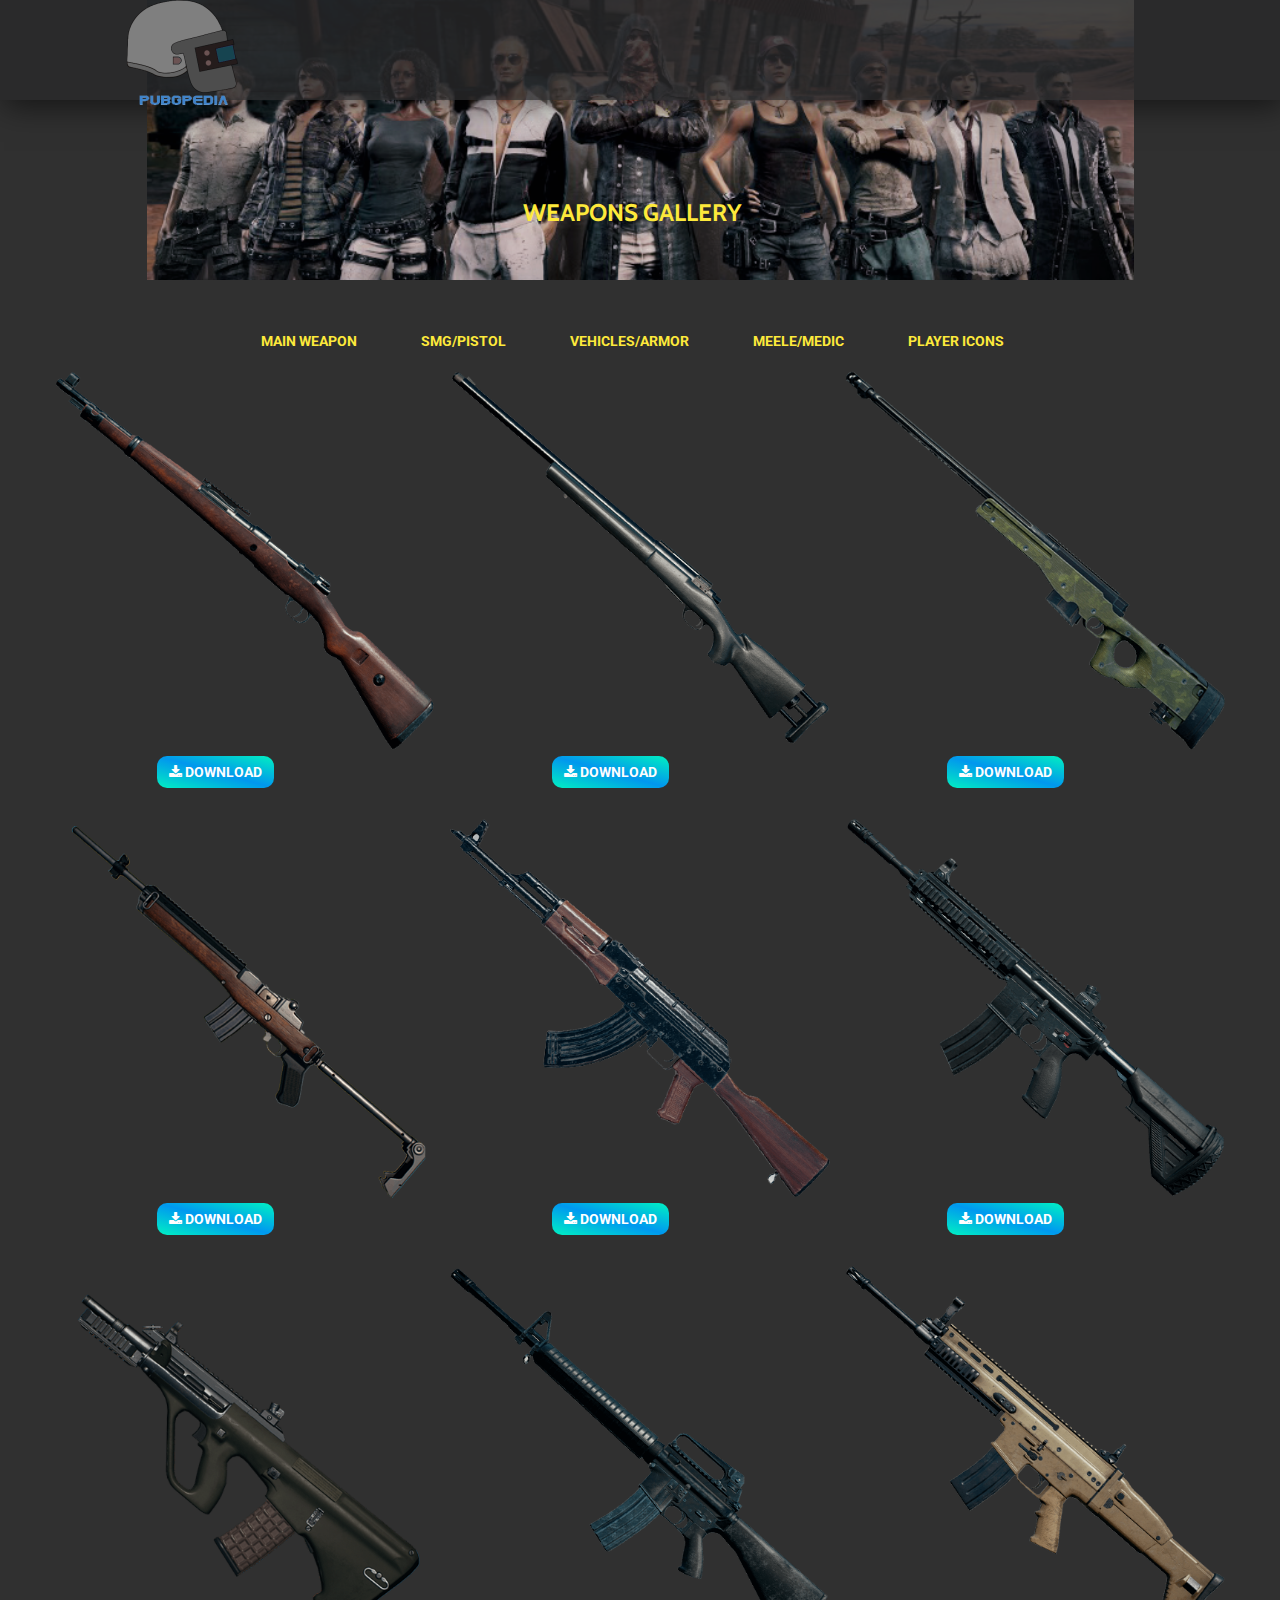
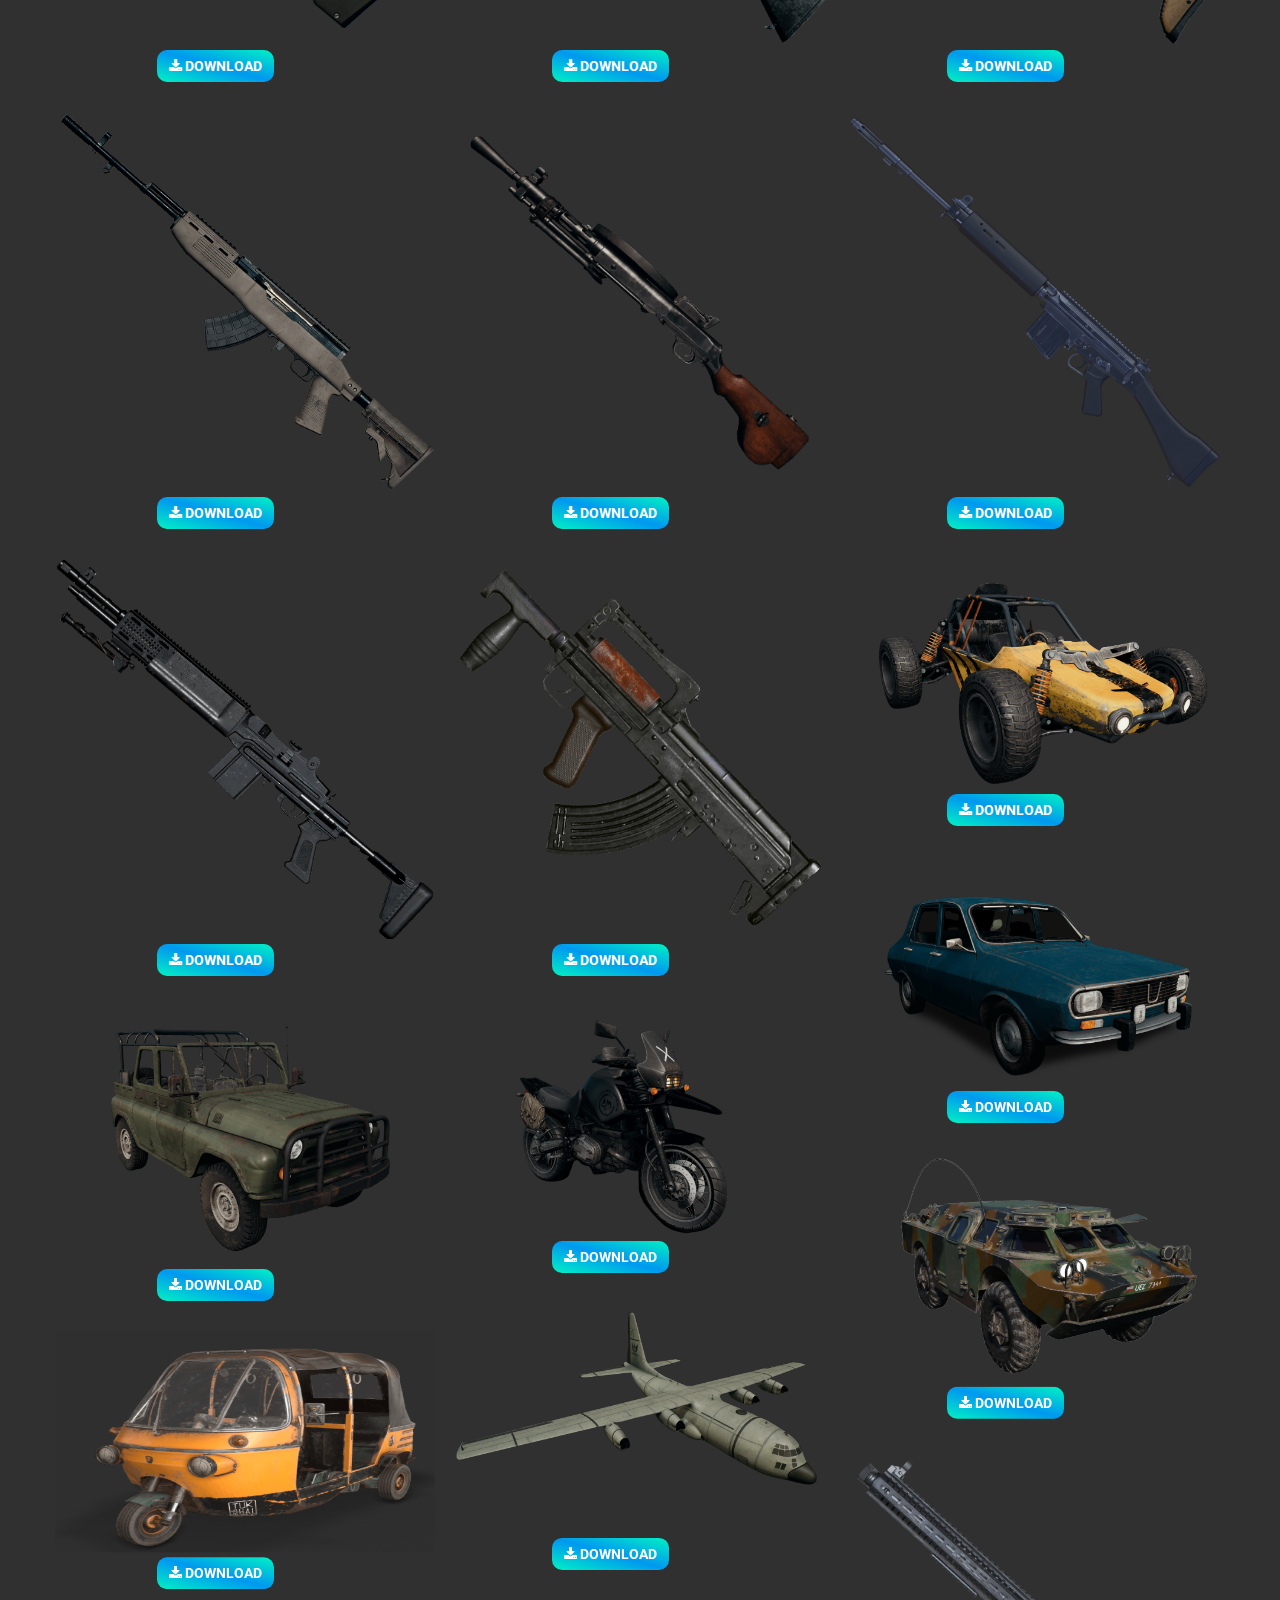
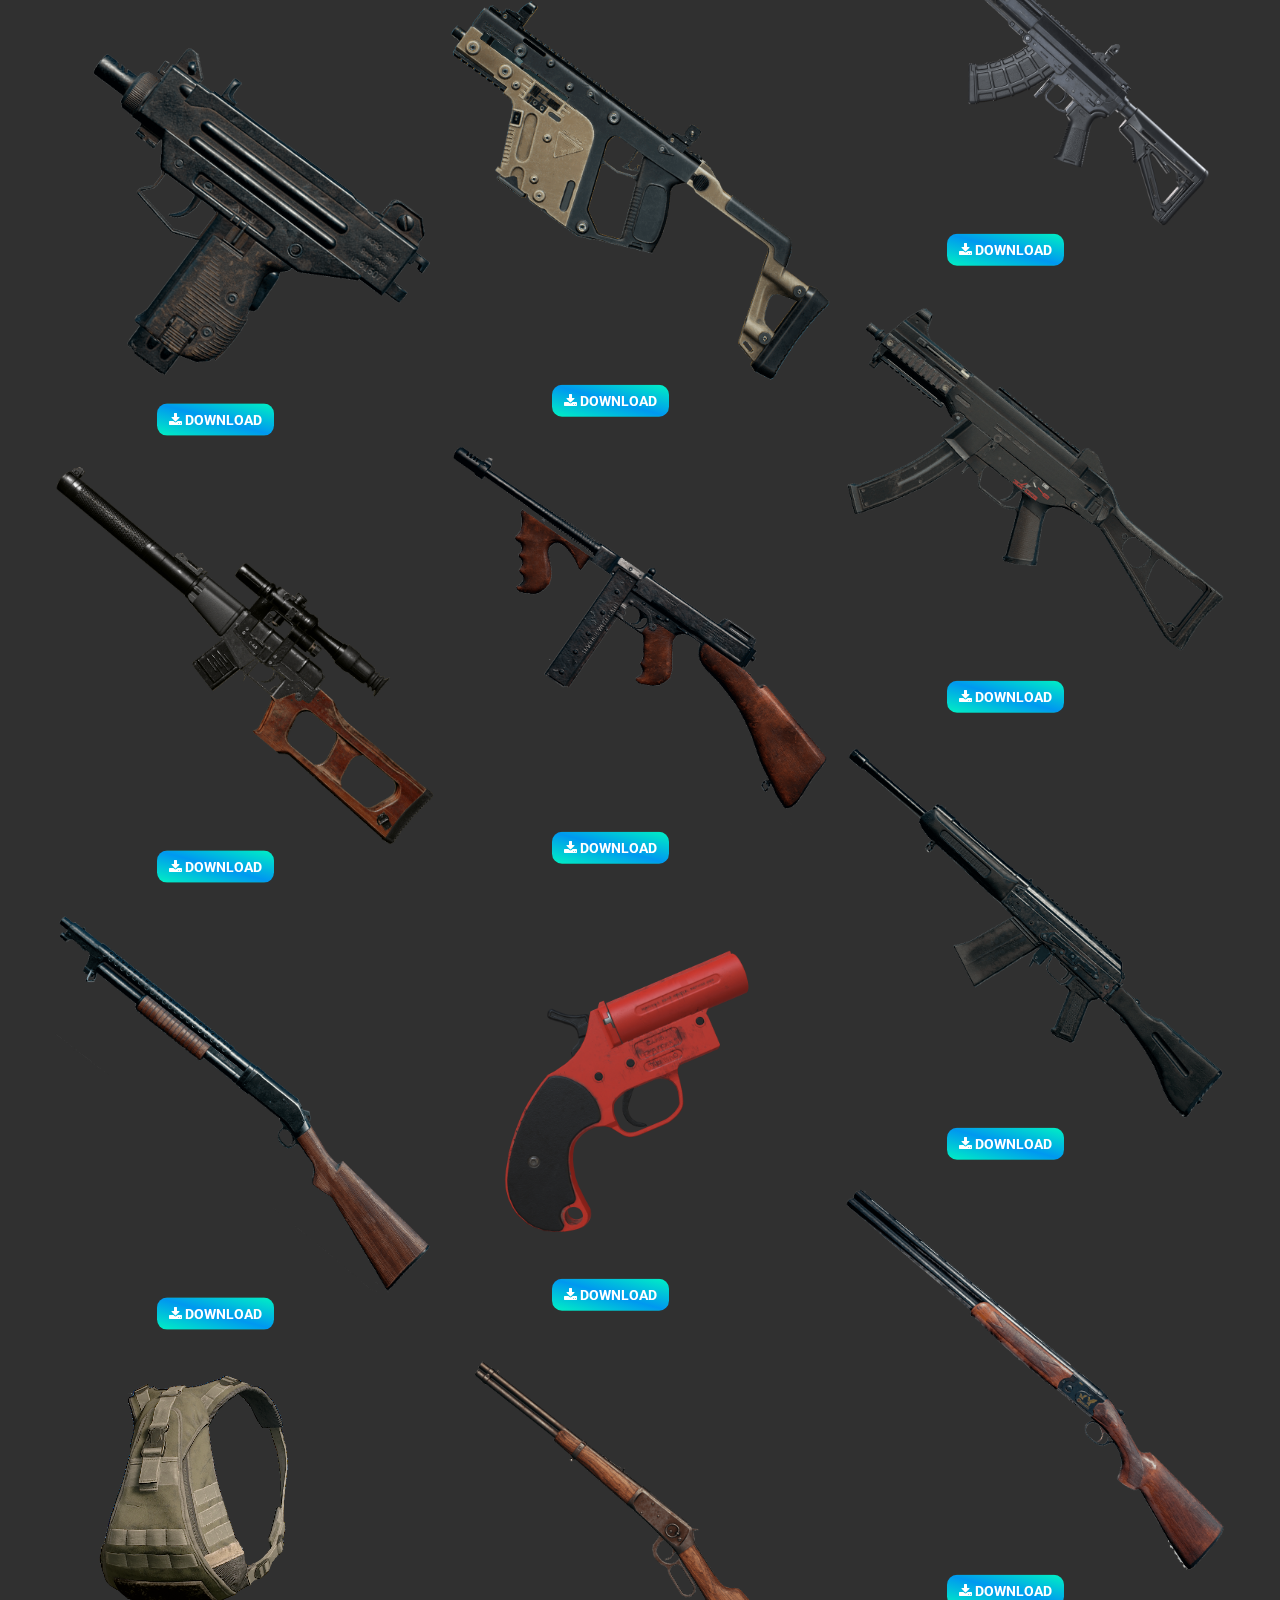
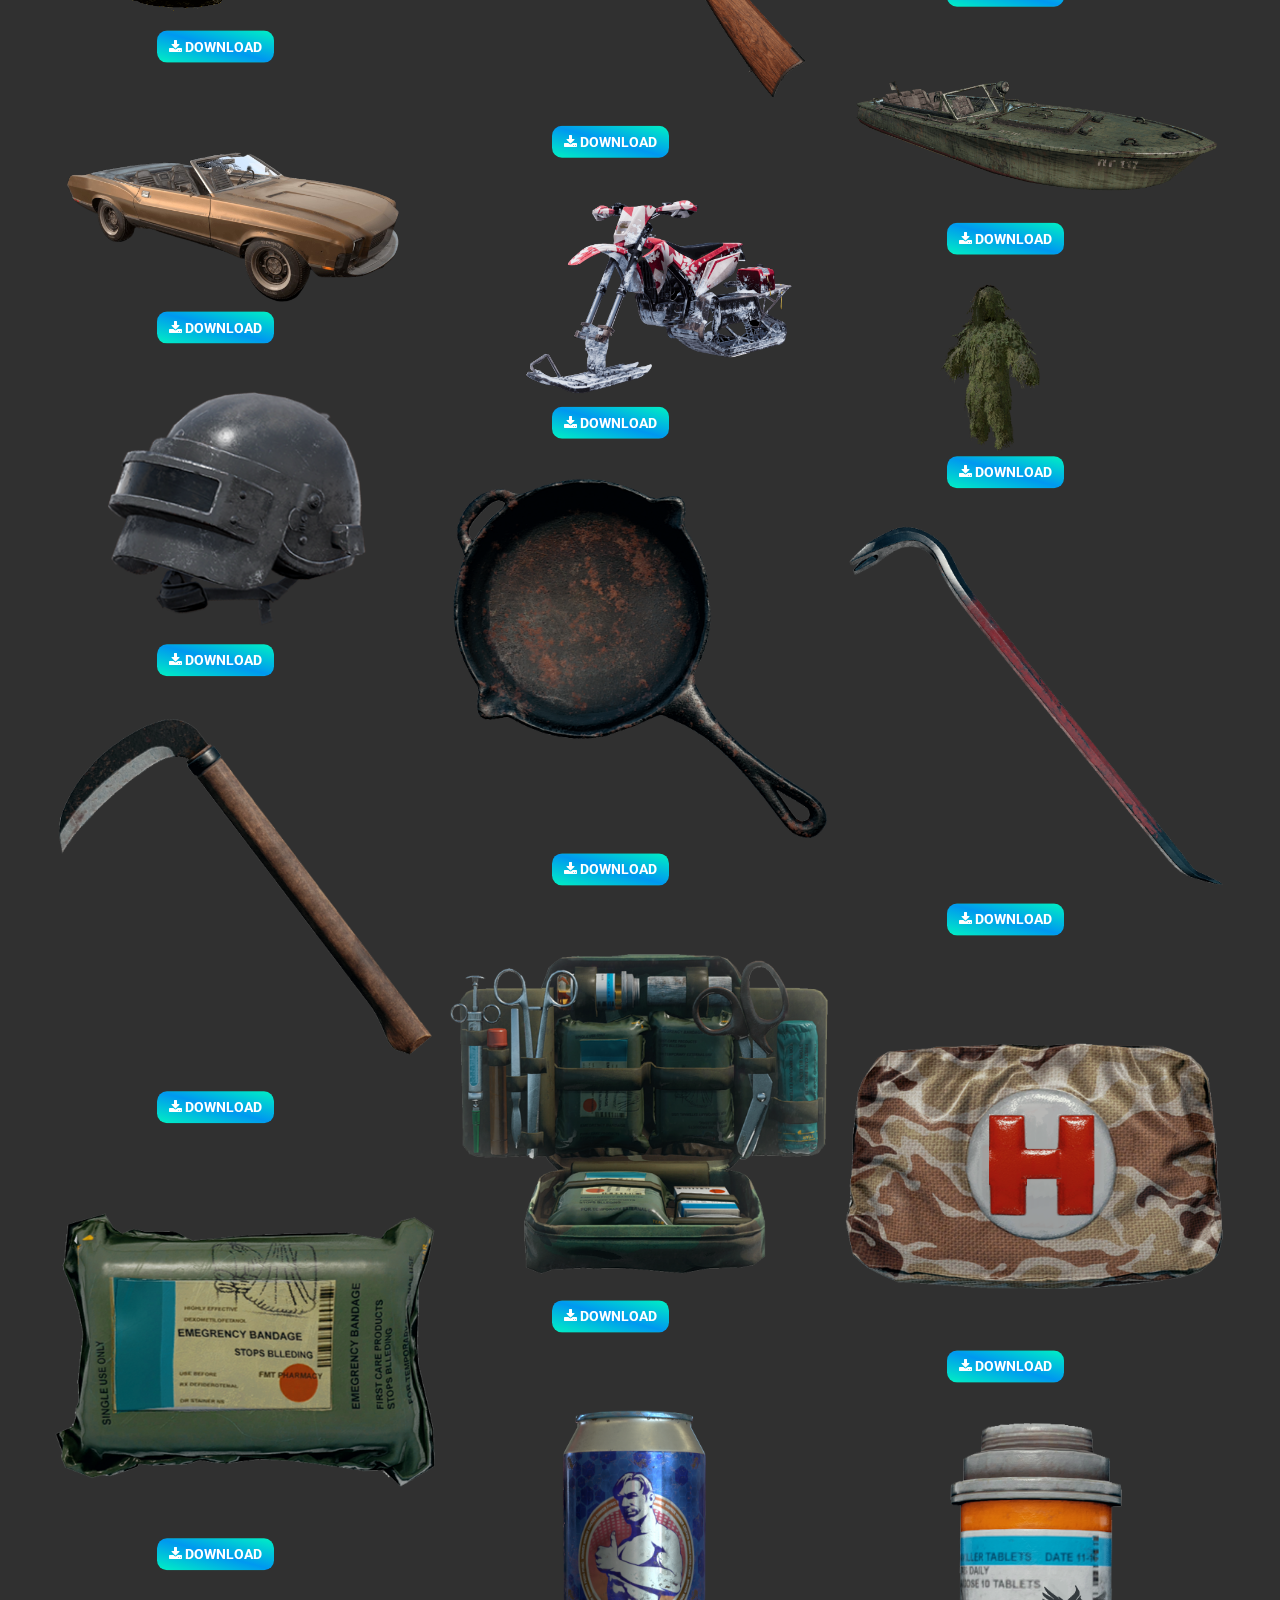
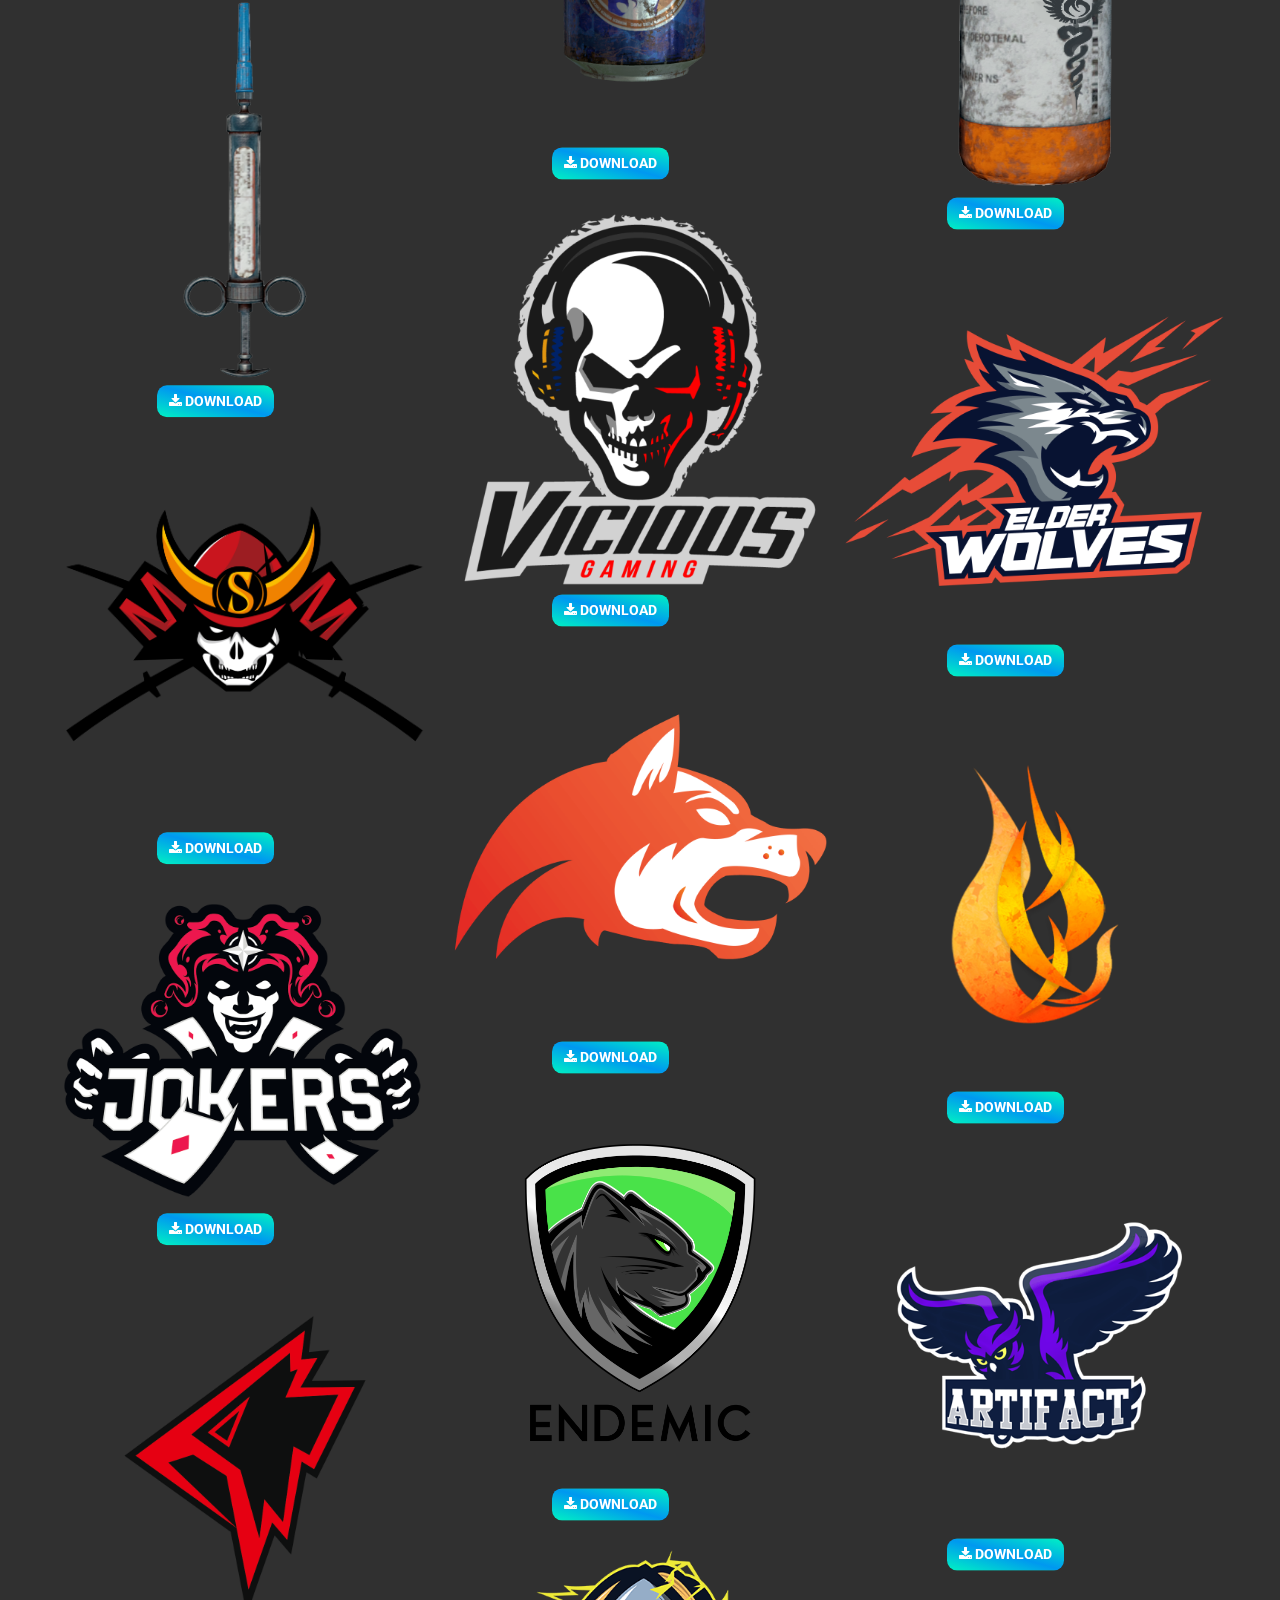
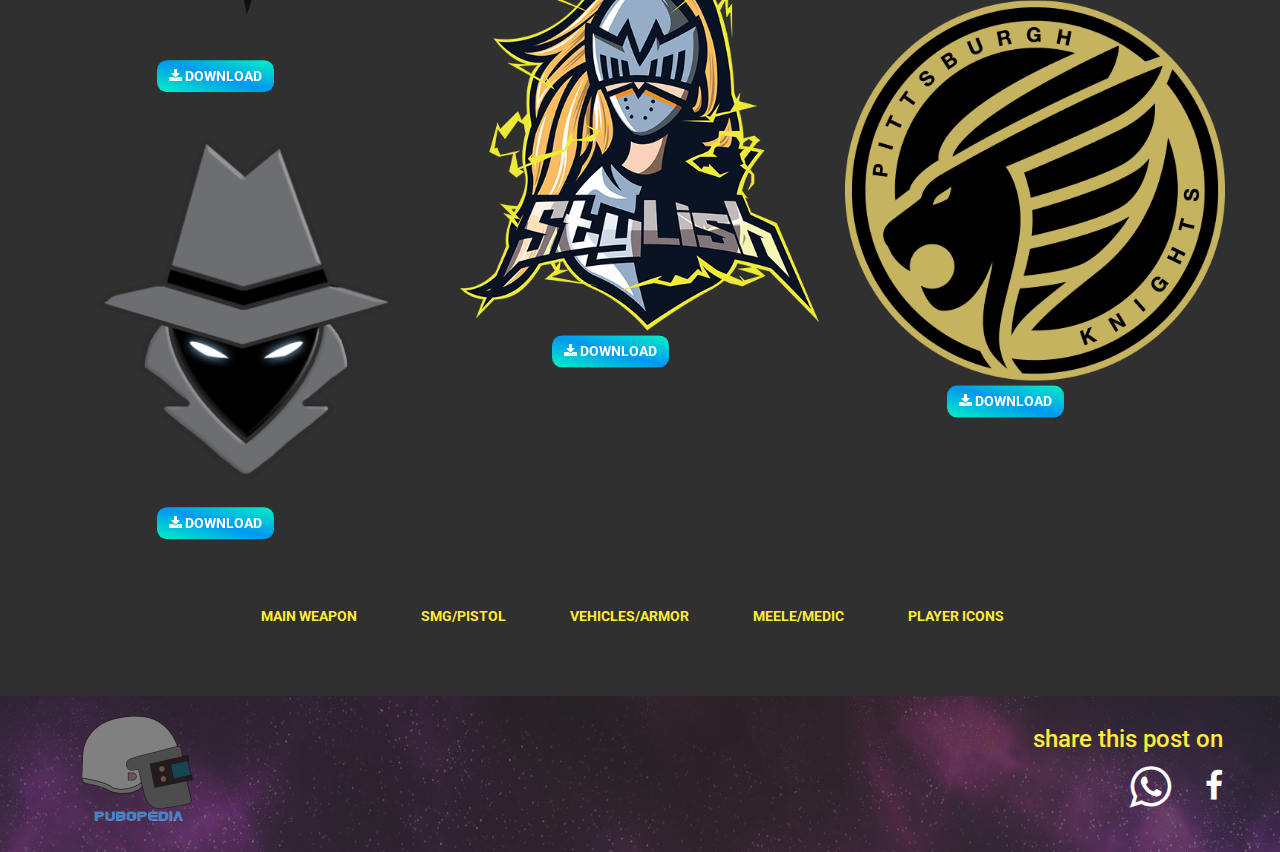
==== index.html @ 8e40cb41 "shit" ====
<!DOCTYPE html>
<html lang="en">

<head>
    <meta charset="UTF-8">
    <meta name="viewport" content="width=device-width, initial-scale=1.0">
    <meta http-equiv="X-UA-Compatible" content="ie=edge">
    <title>gallery | pubgpedia</title>
    <!--jquery-->
    <script src="https: " type="text/javascript"></script>
    <!-- Favicon -->
    <link rel="shortcut icon" href="logo.png"
        type="image/x-icon">
    <!-- Google Fonts -->
    <link href="https://fonts.googleapis.com/css?family=Roboto:100,100i,300,300i,400,400i,500,500i,700,700i,900,900i"
        rel="stylesheet">
    <link href="https://fonts.googleapis.com/css?family=Cabin:400,400i,500,500i,600,600i,700,700i" rel="stylesheet">
    <!-- Font Awesome CSS -->
    <link rel="stylesheet" href="https://cdnjs.cloudflare.com/ajax/libs/font-awesome/4.7.0/css/font-awesome.min.css">
    <!-- Bootstrap-->
    <link rel="stylesheet" href="css/bootstrap.min.css">
    <!-- Style -->
    <link rel="stylesheet" href="css/style.css" />
    <!-- Responsive Style -->
    <link rel="stylesheet" href="css/responsive.css" />
    <!-- Animate CSS -->
    <link rel="stylesheet" href="plugins/animate.css-master/animate.min.css">
    <!-- Light Box -->
    <link href="plugins/lightbox2-master/dist/css/lightbox.css" rel="stylesheet">
    <!-- Video js -->
    <link href="css/video-js.css" rel="stylesheet">
    <!-- Datapicker -->
    <link href="plugins/jquery-date-range-picker-master/dist/daterangepicker.min.css" rel="stylesheet">
    <!-- Sliders -->
    <link rel="stylesheet" type="text/css" href="plugins/slick-1.8.0/slick/slick.css" />
    <link rel="stylesheet" type="text/css" href="plugins/slick-1.8.0/slick/slick-theme.css" />
    <!--popup plugin-->






</head>

<body oncontextmenu = "return false;" >
    <!-- PRELOADER START -->
    <div class="loader-wrapper">
        <div class='cssload-loader'>
            <div class='cssload-inner cssload-one'></div>
            <div class='cssload-inner cssload-two'></div>
            <div class='cssload-inner cssload-three'></div>
        </div>
    </div>
    <!-- PRELOADER END -->
    <!-- HEADER START -->
    <div class="header-line-wrapper">
        <header class="header-wrapper fixed-top plr100">
            <div class="table height-100p">
                <div class="table-row">
                    <div class="table-cell valign-middle text-left">
                        <a href=# class="logo">
                            <img src="./images/logo.png" alt="" class="img-responsive inline-block">
                        </a>
                    </div>
                   
                </div>
            </div>
        </header>
    </div>
    <!-- HEADER END -->
    <!-- PAGE NAME START -->
    <section class="page-name parallax" data-paroller-factor="0.1" data-paroller-type="background"
        data-paroller-direction="vertical">
        <div class="container">
            <div class="row">
                <h1 class="page-title">
                    Weapons Gallery
                </h1>

            </div>
        </div>
    </section>
    <!-- PAGE NAME END -->
    <!-- SECTION START -->


    <section class="gallery ptb150">
        <div class="container">
            <div class="row">
                <div class="regular-tpl">
                    <div class="grid-wrapper">
                        <div class="filter_container text-center">

                            <div class="filter-item" data-filter="origin">
                                main weapon
                            </div>
                            <div class="filter-item" data-filter="playstation-4">
                                smg/pistol
                            </div>
                            <div class="filter-item" data-filter="steam">
                                Vehicles/armor
                            </div>
                            <div class="filter-item" data-filter="uplay">
                                meele/medic
                            </div>
                            <div class="filter-item" data-filter="xbox-one">
                                player icons
                            </div>
                        </div>
                        <div class="item_container relative mt40">
                          
                            <div class="item origin col-lg-4 col-md-4 col-sm-4 col-xs-12">
                                <div class="item-content">
                                    <div class="image-bl">
                                        <img src="./images/thumbnail/Item_Weapon_Kar98k_C.png" alt="">
                                        <div>
                                            <div>
                                                <button type="button" class="btn btn-pill btn-success"
                                                    onclick="downloadz(),window.open('downloading.html','_blank')"><i
                                                        class="fa fa-download"></i> download</button>
                                            </div>
                                            <a id="linka" href="./images/weapons/Item_Weapon_Kar98k_C.png"
                                                download="kar98k"></a>

                                            <script>
                                                function downloadz() {
                                                    setTimeout(function () {
                                                        document.getElementById('linka').click();
                                                    }, 6000);
                                                }
                                            </script>
                                        </div>
                                    </div>

                                </div>
                            </div>
                            <div class="item origin col-lg-4 col-md-4 col-sm-4 col-xs-12">
                                <div class="item-content">
                                    <div class="image-bl">
                                        <img src="./images/thumbnail/Item_Weapon_M24_C.png" alt="">
                                        <div>
                                            <div>
                                                <button type="button" class="btn btn-pill btn-success"
                                                    onclick="downloady(),window.open('downloading.html','_blank')"><i
                                                        class="fa fa-download"></i> download</button>
                                            </div>
                                            <a id="linkb" href="./images/weapons/Item_Weapon_M24_C.png"
                                                download="m24"></a>

                                            <script>
                                                function downloady() {
                                                    setTimeout(function () {
                                                        document.getElementById('linkb').click();
                                                    }, 6000);
                                                }
                                            </script>
                                        </div>
                                    </div>

                                </div>
                            </div>

                            <div class="item origin col-lg-4 col-md-4 col-sm-4 col-xs-12">
                                <div class="item-content">
                                    <div class="image-bl">
                                        <img src="./images/thumbnail/Item_Weapon_AWM_C.png" alt="">
                                        <div>
                                            <button type="button" class="btn btn-pill btn-success"
                                                onclick="download(),window.open('downloading.html','_blank')"><i
                                                    class="fa fa-download"></i> download</button>
                                        </div>
                                        <a id="link" href="./images/weapons/Item_Weapon_AWM_C.png"
                                            download="AWM"></a>

                                        <script>
                                            function download() {
                                                setTimeout(function () {
                                                    document.getElementById('link').click();
                                                }, 6000);
                                            }
                                        </script>


                                    </div>

                                </div>
                            </div>
                            <div class="item origin col-lg-4 col-md-4 col-sm-4 col-xs-12">
                                <div class="item-content">
                                    <div class="image-bl">
                                        <img src="./images/thumbnail/Item_Weapon_Mini14_C.png" alt="">
                                        <div>
                                            <div>
                                                <button type="button" class="btn btn-pill btn-success"
                                                    onclick="downloadx(),window.open('downloading.html','_blank')"><i
                                                        class="fa fa-download"></i> download</button>
                                            </div>
                                            <a id="linkc" href="./images/weapons/Item_Weapon_Mini14_C.png "
                                                download="mini14"></a>

                                            <script>
                                                function downloadx() {
                                                    setTimeout(function () {
                                                        document.getElementById('linkc').click();
                                                    }, 6000);
                                                }
                                            </script>
                                        </div>
                                    </div>

                                </div>
                            </div>
                            <div class="item origin col-lg-4 col-md-4 col-sm-4 col-xs-12">
                                <div class="item-content">
                                    <div class="image-bl">
                                        <img src="./images/thumbnail/Item_Weapon_AK47_C.png" alt="">
                                        <div>
                                            <div>
                                                <button type="button" class="btn btn-pill btn-success"
                                                    onclick="downloadw(),window.open('downloading.html','_blank')"><i
                                                        class="fa fa-download"></i> download</button>
                                            </div>
                                            <a id="linkd" href="./images/weapons/Item_Weapon_AK47_C.png"
                                                download="akm"></a>

                                            <script>
                                                function downloadw() {
                                                    setTimeout(function () {
                                                        document.getElementById('linkd').click();
                                                    }, 6000);
                                                }
                                            </script>
                                        </div>
                                    </div>

                                </div>
                            </div>
                            <div class="item origin col-lg-4 col-md-4 col-sm-4 col-xs-12">
                                <div class="item-content">
                                    <div class="image-bl">
                                        <img src="./images/thumbnail/Item_Weapon_HK416_C.png" alt="">
                                        <div>
                                            <div>
                                                <button type="button" class="btn btn-pill btn-success"
                                                    onclick="downloadv(),window.open('downloading.html','_blank')"><i
                                                        class="fa fa-download"></i> download</button>
                                            </div>
                                            <a id="linke" href="./images/weapon/Item_Weapon_HK416_C"
                                                download="MS416"></a>

                                            <script>
                                                function downloadv() {
                                                    setTimeout(function () {
                                                        document.getElementById('linke').click();
                                                    }, 6000);
                                                }
                                            </script>
                                        </div>
                                    </div>

                                </div>
                            </div>
                            <div class="item origin col-lg-4 col-md-4 col-sm-4 col-xs-12">
                                <div class="item-content">
                                    <div class="image-bl">
                                        <img src="./images/thumbnail/Item_Weapon_AUG_C.png" alt="">
                                        <div>
                                            <div>
                                                <button type="button" class="btn btn-pill btn-success"
                                                    onclick="downloadu(),window.open('downloading.html','_blank')"><i
                                                        class="fa fa-download"></i> download</button>
                                            </div>
                                            <a id="linkf" href="./images/weapons/Item_Weapon_AUG_C.png"
                                                download="aug"></a>

                                            <script>
                                                function downloadu() {
                                                    setTimeout(function () {
                                                        document.getElementById('linkf').click();
                                                    }, 6000);
                                                }
                                            </script>
                                        </div>
                                    </div>

                                </div>
                            </div>

                            <div class="item origin col-lg-4 col-md-4 col-sm-4 col-xs-12">
                                <div class="item-content">
                                    <div class="image-bl">
                                        <img src="./images/thumbnail/Item_Weapon_M16A4_C.png " alt="">
                                        <div>
                                            <div>
                                                <button type="button" class="btn btn-pill btn-success"
                                                    onclick="downloadt(),window.open('downloading.html','_blank')"><i
                                                        class="fa fa-download"></i> download</button>
                                            </div>
                                            <a id="linkg" href="./images/weapons/Item_Weapon_M16A4_C.png"
                                                download="M416A"></a>

                                            <script>
                                                function downloadt() {
                                                    setTimeout(function () {
                                                        document.getElementById('linkg').click();
                                                    }, 6000);
                                                }
                                            </script>
                                        </div>
                                    </div>

                                </div>
                            </div>
                            <div class="item origin col-lg-4 col-md-4 col-sm-4 col-xs-12">
                                <div class="item-content">
                                    <div class="image-bl">
                                        <img src="./images/thumbnail/Item_Weapon_SCAR-L_C.png" alt="">
                                        <div>
                                            <div>
                                                <button type="button" class="btn btn-pill btn-success"
                                                    onclick="downloads(),window.open('downloading.html','_blank')"><i
                                                        class="fa fa-download"></i> download</button>
                                            </div>
                                            <a id="linkh" href="./images/weapons/Item_Weapon_SCAR-L_C.png"
                                                download="scar"></a>

                                            <script>
                                                function downloads() {
                                                    setTimeout(function () {
                                                        document.getElementById('linkh').click();
                                                    }, 6000);
                                                }
                                            </script>
                                        </div>
                                    </div>

                                </div>
                            </div>
                            <div class="item origin col-lg-4 col-md-4 col-sm-4 col-xs-12">
                                <div class="item-content">
                                    <div class="image-bl">
                                        <img src="./images/thumbnail/Item_Weapon_SKS_C.png" alt="">
                                        <div>
                                            <div>
                                                <button type="button" class="btn btn-pill btn-success"
                                                    onclick="downloadr(),window.open('downloading.html','_blank')"><i
                                                        class="fa fa-download"></i> download</button>
                                            </div>
                                            <a id="linki" href="./images/weapons/Item_Weapon_SKS_C.png"
                                                download="scccess"></a>

                                            <script>
                                                function downloadr() {
                                                    setTimeout(function () {
                                                        document.getElementById('linki').click();
                                                    }, 6000);
                                                }
                                            </script>
                                        </div>
                                    </div>

                                </div>
                            </div>
                            <div class="item origin col-lg-4 col-md-4 col-sm-4 col-xs-12">
                                <div class="item-content">
                                    <div class="image-bl">
                                        <img src="./images/thumbnail/Item_Weapon_DP28_C.png " alt="">
                                        <div>
                                            <div>
                                                <button type="button" class="btn btn-pill btn-success"
                                                    onclick="downloadq(),window.open('downloading.html','_blank')"><i
                                                        class="fa fa-download"></i> download</button>
                                            </div>
                                            <a id="linkj" href="./images/weapons/Item_Weapon_DP28_C.png"
                                                download="dp"></a>

                                            <script>
                                                function downloadq() {
                                                    setTimeout(function () {
                                                        document.getElementById('linkj').click();
                                                    }, 6000);
                                                }
                                            </script>
                                        </div>
                                    </div>

                                </div>
                            </div>
                            <div class="item origin col-lg-4 col-md-4 col-sm-4 col-xs-12">
                                <div class="item-content">
                                    <div class="image-bl">
                                        <img src="./images/thumbnail/Item_Weapon_FNFal_C.png" alt="">
                                        <div>
                                            <div>
                                                <button type="button" class="btn btn-pill btn-success"
                                                    onclick="downloadp(),window.open('downloading.html','_blank')"><i
                                                        class="fa fa-download"></i> download</button>
                                            </div>
                                            <a id="linkk" href="./images/weapons/Item_Weapon_FNFal_C.png"
                                                download="slr"></a>

                                            <script>
                                                function downloadp() {
                                                    setTimeout(function () {
                                                        document.getElementById('linkk').click();
                                                    }, 6000);
                                                }
                                            </script>
                                        </div>
                                    </div>

                                </div>
                            </div>

                            <div class="item origin col-lg-4 col-md-4 col-sm-4 col-xs-12">
                                <div class="item-content">
                                    <div class="image-bl">
                                        <img src="./images/thumbnail/Item_Weapon_Mk14_C.png" alt="">
                                        <div>
                                            <div>
                                                <button type="button" class="btn btn-pill btn-success"
                                                    onclick="downloado(),window.open('downloading.html','_blank')"><i
                                                        class="fa fa-download"></i> download</button>
                                            </div>
                                            <a id="linkl" href="./images/weapons/Item_Weapon_Mk14_C.png"
                                                download="mk14"></a>

                                            <script>
                                                function downloado() {
                                                    setTimeout(function () {
                                                        document.getElementById('linkl').click();
                                                    }, 6000);
                                                }
                                            </script>
                                        </div>
                                    </div>

                                </div>
                            </div>
                            <div class="item origin col-lg-4 col-md-4 col-sm-4 col-xs-12">
                                <div class="item-content">
                                    <div class="image-bl">
                                        <img src="./images/thumbnail/Item_Weapon_Groza_C.png" alt="">
                                        <div>
                                            <div>
                                                <button type="button" class="btn btn-pill btn-success"
                                                    onclick="downloadn(),window.open('downloading.html','_blank')"><i
                                                        class="fa fa-download"></i> download</button>
                                            </div>
                                            <a id="linkm" href="./images/weapons/Item_Weapon_Groza_C.png "
                                                download="groza"></a>

                                            <script>
                                                function downloadn() {
                                                    setTimeout(function () {
                                                        document.getElementById('linkm').click();
                                                    }, 6000);
                                                }
                                            </script>
                                        </div>
                                    </div>

                                </div>
                            </div>
                            <!--start from hear   -->

                            <div class="item steam col-lg-4 col-md-4 col-sm-4 col-xs-12">
                                <div class="item-content">
                                    <div class="image-bl">
                                        <img src="./images/thumbnail/Buggy_A_00_C (1).png" alt="">
                                        <div>
                                            <div>
                                                <button type="button" class="btn btn-pill btn-success"
                                                    onclick="downloadm(),window.open('downloading.html','_blank')"><i
                                                        class="fa fa-download"></i> download</button>
                                            </div>
                                            <a id="linkn" href="./images/thumbnail/Buggy_A_00_C (1).png"
                                                download="buggy"></a>

                                            <script>
                                                function downloadm() {
                                                    setTimeout(function () {
                                                        document.getElementById('linkn').click();
                                                    }, 6000);
                                                }
                                            </script>
                                        </div>
                                    </div>

                                </div>
                            </div>

                            <div class="item steam col-lg-4 col-md-4 col-sm-4 col-xs-12">
                                <div class="item-content">
                                    <div class="image-bl">
                                        <img src="./images/thumbnail/Buggy_A_00_C (2).png " alt="">
                                        <div>
                                            <div>
                                                <button type="button" class="btn btn-pill btn-success"
                                                    onclick="downloadl(),window.open('downloading.html','_blank')"><i
                                                        class="fa fa-download"></i> download</button>
                                            </div>
                                            <a id="linko" href="./images/thumbnail/Buggy_A_00_C (2).png"
                                                download="bike"></a>

                                            <script>
                                                function downloadl() {
                                                    setTimeout(function () {
                                                        document.getElementById('linko').click();
                                                    }, 6000);
                                                }
                                            </script>
                                        </div>
                                    </div>

                                </div>
                            </div>
                            <div class="item steam col-lg-4 col-md-4 col-sm-4 col-xs-12">
                                <div class="item-content">
                                    <div class="image-bl">
                                        <img src="./images/thumbnail/Uaz_A_00_C.png" alt="">
                                        <div>
                                            <div>
                                                <button type="button" class="btn btn-pill btn-success"
                                                    onclick="downloadk(),window.open('downloading.html','_blank')"><i
                                                        class="fa fa-download"></i> download</button>
                                            </div>
                                            <a id="linkp" href="./images/thumbnail/Uaz_A_00_C.png"
                                                download="uaz"></a>

                                            <script>
                                                function downloadk() {
                                                    setTimeout(function () {
                                                        document.getElementById('linkp').click();
                                                    }, 6000);
                                                }
                                            </script>
                                        </div>
                                    </div>

                                </div>
                            </div>

                            <div class="item steam col-lg-4 col-md-4 col-sm-4 col-xs-12">
                                <div class="item-content">
                                    <div class="image-bl">
                                        <img src="./images/thumbnail/Buggy_A_00_C (6).png" alt="">
                                        <div>
                                            <div>
                                                <button type="button" class="btn btn-pill btn-success"
                                                    onclick="downloa(),window.open('downloading.html','_blank')"><i
                                                        class="fa fa-download"></i> download</button>
                                            </div>
                                            <a id="linkp" href="./images/thumbnail/Buggy_A_00_C (6).png"
                                                download="bike"></a>

                                            <script>
                                                function download() {
                                                    setTimeout(function () {
                                                        document.getElementById('linkp').click();
                                                    }, 6000);
                                                }
                                            </script>
                                        </div>
                                    </div>

                                </div>
                            </div>

                            <div class="item steam col-lg-4 col-md-4 col-sm-4 col-xs-12">
                                <div class="item-content">
                                    <div class="image-bl">
                                        <img src="./images/thumbnail/Buggy_A_00_C (4).png" alt="">
                                        <div>
                                            <div>
                                                <button type="button" class="btn btn-pill btn-success"
                                                    onclick="downloa(),window.open('downloading.html','_blank')"><i
                                                        class="fa fa-download"></i> download</button>
                                            </div>
                                            <a id="linkp" href="./images/thumbnail/Buggy_A_00_C (6).png"
                                                download="tank"></a>

                                            <script>
                                                function downloa() {
                                                    setTimeout(function () {
                                                        document.getElementById('linkp').click();
                                                    }, 6000);
                                                }
                                            </script>
                                        </div>
                                    </div>

                                </div>
                            </div>

                            <div class="item steam col-lg-4 col-md-4 col-sm-4 col-xs-12">
                                <div class="item-content">
                                    <div class="image-bl">
                                        <img src="./images/thumbnail/Buggy_A_00_C (3).png" alt="">
                                        <div>
                                            <div>
                                                <button type="button" class="btn btn-pill btn-success"
                                                    onclick="downlo1(),window.open('downloading.html','_blank')"><i
                                                        class="fa fa-download"></i> download</button>
                                            </div>
                                            <a id="linkp" href="./images/thumbnail/Buggy_A_00_C (3).png"
                                                download="buggy"></a>

                                            <script>
                                                function downlo1() {
                                                    setTimeout(function () {
                                                        document.getElementById('linkp').click();
                                                    }, 6000);
                                                }
                                            </script>
                                        </div>
                                    </div>

                                </div>
                            </div>
                            <div class="item steam col-lg-4 col-md-4 col-sm-4 col-xs-12">
                                <div class="item-content">
                                    <div class="image-bl">
                                        <img src="./images/thumbnail/BP_TukTukTuk_A_00_C.png" alt="">
                                        <div>
                                            <div>
                                                <button type="button" class="btn btn-pill btn-success"
                                                    onclick="downlo(),window.open('downloading.html','_blank')"><i
                                                        class="fa fa-download"></i> download</button>
                                            </div>
                                            <a id="linkp" href="./images/thumbnail/BP_TukTukTuk_A_00_C.png"
                                                download="TukTuk"></a>

                                            <script>
                                                function downlo() {
                                                    setTimeout(function () {
                                                        document.getElementById('linkp').click();
                                                    }, 6000);
                                                }
                                            </script>
                                        </div>
                                    </div>

                                </div>
                            </div>
                            <div class="item origin col-lg-4 col-md-4 col-sm-4 col-xs-12">
                                <div class="item-content">
                                    <div class="image-bl">
                                        <img src="./images/thumbnail/Item_Weapon_Mk47Mutant_C.png " alt="">
                                        <div>
                                            <div>
                                                <button type="button" class="btn btn-pill btn-success"
                                                    onclick="downloadj(),window.open('downloading.html','_blank')"><i
                                                        class="fa fa-download"></i> download</button>
                                            </div>
                                            <a id="linkq" href="./images/weapons/Item_Weapon_Mk47Mutant_C.png "
                                                download="mutant"></a>

                                            <script>
                                                function downloadj() {
                                                    setTimeout(function () {
                                                        document.getElementById('linkq').click();
                                                    }, 6000);
                                                }
                                            </script>
                                        </div>
                                    </div>
                                    <!--endhear -->
                                </div>
                            </div>
                            <div class="item playstation-4 col-lg-4 col-md-4 col-sm-4 col-xs-12">
                                <div class="item-content">
                                    <div class="image-bl">
                                        <img src="./images/thumbnail/Item_Weapon_Vector_C.png" alt="">
                                        <div>
                                            <div>
                                                <button type="button" class="btn btn-pill btn-success"
                                                    onclick="downloadi(),window.open('downloading.html','_blank')"><i
                                                        class="fa fa-download"></i> download</button>
                                            </div>
                                            <a id="linkr" href="./images/weapons/Item_Weapon_Vector_C.png "
                                                download="vector"></a>

                                            <script>
                                                function downloadi() {
                                                    setTimeout(function () {
                                                        document.getElementById('linkr').click();
                                                    }, 6000);
                                                }
                                            </script>
                                        </div>
                                    </div>

                                </div>
                            </div>
                            <div class="item playstation-4 col-lg-4 col-md-4 col-sm-4 col-xs-12">
                                <div class="item-content">
                                    <div class="image-bl">
                                        <img src="./images/thumbnail/Item_Weapon_UZI_C.png " alt="">
                                        <div>
                                            <div>
                                                <button type="button" class="btn btn-pill btn-success"
                                                    onclick="downloadh(),window.open('downloading.html','_blank')"><i
                                                        class="fa fa-download"></i> download</button>
                                            </div>
                                            <a id="links" href="./images/weapons/Item_Weapon_UZI_C.png "
                                                download="uzi"></a>

                                            <script>
                                                function downloadh() {
                                                    setTimeout(function () {
                                                        document.getElementById('links').click();
                                                    }, 6000);
                                                }
                                            </script>
                                        </div>
                                    </div>

                                </div>
                            </div>
                            <div class="item playstation-4 col-lg-4 col-md-4 col-sm-4 col-xs-12">
                                <div class="item-content">
                                    <div class="image-bl">
                                        <img src="./images/thumbnail/Item_Weapon_UMP_C.png " alt="">
                                        <div>
                                            <div>
                                                <button type="button" class="btn btn-pill btn-success"
                                                    onclick="downloadg(),window.open('downloading.html','_blank')"><i
                                                        class="fa fa-download"></i> download</button>
                                            </div>
                                            <a id="linkt" href="./images/weapons/Item_Weapon_UMP_C.png "
                                                download="ump"></a>

                                            <script>
                                                function downloadg() {
                                                    setTimeout(function () {
                                                        document.getElementById('linkt').click();
                                                    }, 6000);
                                                }
                                            </script>
                                        </div>
                                    </div>

                                </div>
                            </div>
                            <div class="item playstation-4 col-lg-4 col-md-4 col-sm-4 col-xs-12">
                                <div class="item-content">
                                    <div class="image-bl">
                                        <img src="./images/thumbnail/Item_Weapon_Thompson_C.png " alt="">
                                        <div>
                                            <div>
                                                <button type="button" class="btn btn-pill btn-success"
                                                    onclick="downloadf(),window.open('downloading.html','_blank')"><i
                                                        class="fa fa-download"></i> download</button>
                                            </div>
                                            <a id="linku" href="./images/weapons/Item_Weapon_Thompson_C.png "
                                                download="thompson"></a>

                                            <script>
                                                function downloadf() {
                                                    setTimeout(function () {
                                                        document.getElementById('linku').click();
                                                    }, 6000);
                                                }
                                            </script>
                                        </div>
                                    </div>

                                </div>
                            </div>
                            <div class="item playstation-4 col-lg-4 col-md-4 col-sm-4 col-xs-12">
                                <div class="item-content">
                                    <div class="image-bl">
                                        <img src="./images/thumbnail/Item_Weapon_VSS_C.png " alt="">
                                        <div>
                                            <div>
                                                <button type="button" class="btn btn-pill btn-success"
                                                    onclick="downloade(),window.open('downloading.html','_blank')"><i
                                                        class="fa fa-download"></i> download</button>
                                            </div>
                                            <a id="linkv" href="./images/weapons/vss " download="vss"></a>

                                            <script>
                                                function downloade() {
                                                    setTimeout(function () {
                                                        document.getElementById('linkv').click();
                                                    }, 6000);
                                                }
                                            </script>
                                        </div>
                                    </div>

                                </div>
                            </div>
                            <div class="item playstation-4 col-lg-4 col-md-4 col-sm-4 col-xs-12">
                                <div class="item-content">
                                    <div class="image-bl">
                                        <img src="./images/thumbnail/Item_Weapon_Saiga12_C.png " alt="">
                                        <div>
                                            <div>
                                                <button type="button" class="btn btn-pill btn-success"
                                                    onclick="downloadd(),window.open('downloading.html','_blank')"><i
                                                        class="fa fa-download"></i> download</button>
                                            </div>
                                            <a id="linkw" href="./images/weapons/Item_Weapon_Saiga12_C.png "
                                                download="sks"></a>

                                            <script>
                                                function downloadd() {
                                                    setTimeout(function () {
                                                        document.getElementById('linkw').click();
                                                    }, 6000);
                                                }
                                            </script>
                                        </div>
                                    </div>

                                </div>
                            </div>
                            <div class="item playstation-4 col-lg-4 col-md-4 col-sm-4 col-xs-12">
                                <div class="item-content">
                                    <div class="image-bl">
                                        <img src="./images/thumbnail/Item_Weapon_FlareGun_C.png " alt="">
                                        <div>
                                            <div>
                                                <button type="button" class="btn btn-pill btn-success"
                                                    onclick="set(),window.open('downloading.html','_blank')"><i
                                                        class="fa fa-download"></i> download</button>
                                            </div>
                                            <a id="vet" href="./images/thumbnail/Item_Weapon_FlareGun_C.png"
                                                download="flaregun"></a>

                                            <script>
                                                function set() {
                                                    setTimeout(function () {
                                                        document.getElementById('vet').click();
                                                    }, 6000);
                                                }
                                            </script>
                                        </div>
                                    </div>

                                </div>
                            </div>

                            <div class="item playstation-4 col-lg-4 col-md-4 col-sm-4 col-xs-12">
                                <div class="item-content">
                                    <div class="image-bl">
                                        <img src="./images/thumbnail/Item_Weapon_Winchester_C.png " alt="">
                                        <div>
                                            <div>
                                                <button type="button" class="btn btn-pill btn-success"
                                                    onclick="downloadc(),window.open('downloading.html','_blank')"><i
                                                        class="fa fa-download"></i> download</button>
                                            </div>
                                            <a id="linkx" href="./images/weapons/Item_Weapon_Winchester_C.png "
                                                download="pump"></a>

                                            <script>
                                                function downloadc() {
                                                    setTimeout(function () {
                                                        document.getElementById('linkx').click();
                                                    }, 6000);
                                                }
                                            </script>
                                        </div>
                                    </div>

                                </div>
                            </div>
                            <div class="item playstation-4 col-lg-4 col-md-4 col-sm-4 col-xs-12">
                                <div class="item-content">
                                    <div class="image-bl">
                                        <img src="./images/thumbnail/Item_Weapon_Berreta686_C.png " alt="">
                                        <div>
                                            <div>
                                                <button type="button" class="btn btn-pill btn-success"
                                                    onclick="downloadb(),window.open('downloading.html','_blank')"><i
                                                        class="fa fa-download"></i> download</button>
                                            </div>
                                            <a id="linky" href="./images/weapons/Item_Weapon_Berreta686_C.png "
                                                download="double barrel"></a>

                                            <script>
                                                function downloadb() {
                                                    setTimeout(function () {
                                                        document.getElementById('linky').click();
                                                    }, 6000);
                                                }
                                            </script>
                                        </div>
                                    </div>

                                </div>
                            </div>
                            <div class="item playstation-4 col-lg-4 col-md-4 col-sm-4 col-xs-12">
                                <div class="item-content">
                                    <div class="image-bl">
                                        <img src="./images/thumbnail/Item_Weapon_Win1894_C.png " alt="">
                                        <div>
                                            <div>
                                                <button type="button" class="btn btn-pill btn-success"
                                                    onclick="downloada(),window.open('downloading.html','_blank')"><i
                                                        class="fa fa-download"></i> download</button>
                                            </div>
                                            <a id="linkz" href="./images/weapons/Item_Weapon_Win1894_C.png "
                                                download="winchester"></a>

                                            <script>
                                                function downloada() {
                                                    setTimeout(function () {
                                                        document.getElementById('linkz').click();
                                                    }, 6000);
                                                }
                                            </script>
                                        </div>
                                    </div>

                                </div>
                            </div>


                            <div class="item steam col-lg-4 col-md-4 col-sm-4 col-xs-12">
                                <div class="item-content">
                                    <div class="image-bl">
                                        <img src="./images/thumbnail/Item_Back_E_02_Lv1_C.png " alt=""
                                            style="max-width: 70%">
                                        <div>
                                            <div>
                                                <button type="button" class="btn btn-pill btn-success"
                                                    onclick="get(),window.open('downloading.html','_blank')"><i
                                                        class="fa fa-download"></i> download</button>
                                            </div>
                                            <a id="let" href="./images/thumbnail/Item_Back_E_02_Lv1_C.png"
                                                download="bag"></a>

                                            <script>
                                                function get() {
                                                    setTimeout(function () {
                                                        document.getElementById('let').click();
                                                    }, 6000);
                                                }
                                            </script>
                                        </div>
                                    </div>

                                </div>
                            </div>

                            <div class="item steam col-lg-4 col-md-4 col-sm-4 col-xs-12">
                                <div class="item-content">
                                    <div class="image-bl">
                                        <img src="./images/thumbnail/Boat_PG117_C-min.png" alt="">
                                        <div>
                                            <div>
                                                <button type="button" class="btn btn-pill btn-success"
                                                    onclick="get1(),window.open('downloading.html','_blank')"><i
                                                        class="fa fa-download"></i> download</button>
                                            </div>
                                            <a id="let1" href="./images/thumbnail/Boat_PG117_C-min.png"
                                                download="boat"></a>

                                            <script>
                                                function get1() {
                                                    setTimeout(function () {
                                                        document.getElementById('let1').click();
                                                    }, 6000);
                                                }
                                            </script>
                                        </div>
                                    </div>

                                </div>
                            </div>
                            <div class="item steam col-lg-4 col-md-4 col-sm-4 col-xs-12">
                                <div class="item-content">
                                    <div class="image-bl">
                                        <img src="./images/thumbnail/Buggy_A_00_C (5).png" alt="">
                                        <div>
                                            <div>
                                                <button type="button" class="btn btn-pill btn-success"
                                                    onclick="get2(),window.open('downloading.html','_blank')"><i
                                                        class="fa fa-download"></i> download</button>
                                            </div>
                                            <a id="let2" href="./images/thumbnail/Buggy_A_00_C (5).png"
                                                download="open car"></a>

                                            <script>
                                                function get2() {
                                                    setTimeout(function () {
                                                        document.getElementById('let2').click();
                                                    }, 6000);
                                                }
                                            </script>
                                        </div>
                                    </div>

                                </div>
                            </div>
                            <div class="item steam col-lg-4 col-md-4 col-sm-4 col-xs-12">
                                <div class="item-content">
                                    <div class="image-bl">
                                        <img src="./images/thumbnail/Buggy_A_00_C (8).png " alt="">
                                        <div>
                                            <div>
                                                <button type="button" class="btn btn-pill btn-success"
                                                    onclick="get3(),window.open('downloading.html','_blank')"><i
                                                        class="fa fa-download"></i> download</button>
                                            </div>
                                            <a id="let3" href="./images/thumbnail/Buggy_A_00_C (8).png"
                                                download="snow bike"></a>

                                            <script>
                                                function get3() {
                                                    setTimeout(function () {
                                                        document.getElementById('let3').click();
                                                    }, 6000);
                                                }
                                            </script>
                                        </div>
                                    </div>

                                </div>
                            </div>


                            <div class="item steam col-lg-4 col-md-4 col-sm-4 col-xs-12">
                                <div class="item-content">
                                    <div class="image-bl">
                                        <img src="./images/thumbnail/Item_Ghillie_01_C.png" alt=""
                                            style="max-width: 44%; margin-left:60px;">
                                        <div>
                                            <div>
                                                <button type="button" class="btn btn-pill btn-success"
                                                    onclick="get4(),window.open('downloading.html','_blank')"><i
                                                        class="fa fa-download"></i> download</button>
                                            </div>
                                            <a id="let4" href="./images/thumbnail/Item_Ghillie_01_C.png"
                                                download="ghillie"></a>

                                            <script>
                                                function get4() {
                                                    setTimeout(function () {
                                                        document.getElementById('let4').click();
                                                    }, 6000);
                                                }
                                            </script>
                                        </div>
                                    </div>

                                </div>
                            </div>
                            <div class="item steam col-lg-4 col-md-4 col-sm-4 col-xs-12">
                                <div class="item-content">
                                    <div class="image-bl">
                                        <img src="./images/thumbnail/Item_Head_G_01_Lv3_C.png" alt=""
                                            style="max-width: 70%; margin-left:50px;">
                                        <div>
                                            <div>
                                                <button type="button" class="btn btn-pill btn-success"
                                                    onclick="get5(),window.open('downloading.html','_blank')"><i
                                                        class="fa fa-download"></i> download</button>
                                            </div>
                                            <a id="let5" href="./images/thumbnail/Item_Head_G_01_Lv3_C.png"
                                                download="helmet"></a>

                                            <script>
                                                function get5() {
                                                    setTimeout(function () {
                                                        document.getElementById('let5').click();
                                                    }, 6000);
                                                }
                                            </script>
                                        </div>
                                    </div>

                                </div>
                            </div>

                            <div class="item uplay col-lg-4 col-md-4 col-sm-4 col-xs-12">
                                <div class="item-content">
                                    <div class="image-bl">
                                        <img src="./images/thumbnail/Item_Weapon_Pan_C.png" alt="">
                                        <div>
                                            <div>
                                                <button type="button" class="btn btn-pill btn-success"
                                                    onclick="get6(),window.open('downloading.html','_blank')"><i
                                                        class="fa fa-download"></i> download</button>
                                            </div>
                                            <a id="let6" href="./images/thumbnail/Item_Weapon_Pan_C.png"
                                                download="pan"></a>

                                            <script>
                                                function get6() {
                                                    setTimeout(function () {
                                                        document.getElementById('let6').click();
                                                    }, 6000);
                                                }
                                            </script>
                                        </div>
                                    </div>

                                </div>
                            </div>
                            <div class="item uplay col-lg-4 col-md-4 col-sm-4 col-xs-12">
                                <div class="item-content">
                                    <div class="image-bl">
                                        <img src="./images/thumbnail/Item_Weapon_Cowbar_C.png" alt="">
                                        <div>
                                            <div>
                                                <button type="button" class="btn btn-pill btn-success"
                                                    onclick="get7(),window.open('downloading.html','_blank')"><i
                                                        class="fa fa-download"></i> download</button>
                                            </div>
                                            <a id="let7" href="./images/thumbnail/Item_Weapon_Cowbar_C.png"
                                                download="cowbar"></a>

                                            <script>
                                                function get7() {
                                                    setTimeout(function () {
                                                        document.getElementById('let7').click();
                                                    }, 6000);
                                                }
                                            </script>
                                        </div>
                                    </div>

                                </div>
                            </div>
                            <div class="item uplay col-lg-4 col-md-4 col-sm-4 col-xs-12">
                                <div class="item-content">
                                    <div class="image-bl">
                                        <img src="./images/thumbnail/Item_Weapon_Sickle_C.png" alt="">
                                        <div>
                                            <div>
                                                <button type="button" class="btn btn-pill btn-success"
                                                    onclick="get8(),window.open('downloading.html','_blank')"><i
                                                        class="fa fa-download"></i> download</button>
                                            </div>
                                            <a id="let8" href="./images/thumbnail/Item_Weapon_Sickle_C.png"
                                                download="sickle"></a>

                                            <script>
                                                function get8() {
                                                    setTimeout(function () {
                                                        document.getElementById('let8').click();
                                                    }, 6000);
                                                }
                                            </script>
                                        </div>
                                    </div>

                                </div>
                            </div>
                            <div class="item uplay col-lg-4 col-md-4 col-sm-4 col-xs-12">
                                <div class="item-content">
                                    <div class="image-bl">
                                        <img src="./images/thumbnail/Item_Heal_MedKit_C.png" alt="">
                                        <div>
                                            <div>
                                                <button type="button" class="btn btn-pill btn-success"
                                                    onclick="get9(),window.open('downloading.html','_blank')"><i
                                                        class="fa fa-download"></i> download</button>
                                            </div>
                                            <a id="let9" href="./images/thumbnail/Item_Heal_MedKit_C.png"
                                                download="medkit"></a>

                                            <script>
                                                function get9() {
                                                    setTimeout(function () {
                                                        document.getElementById('let9').click();
                                                    }, 6000);
                                                }
                                            </script>
                                        </div>
                                    </div>

                                </div>
                            </div>

                            <div class="item uplay col-lg-4 col-md-4 col-sm-4 col-xs-12">
                                <div class="item-content">
                                    <div class="image-bl">
                                        <img src="./images/thumbnail/Item_Heal_FirstAid_C.png" alt="">
                                        <div>
                                            <div>
                                                <button type="button" class="btn btn-pill btn-success"
                                                    onclick="geta(),window.open('downloading.html','_blank')"><i
                                                        class="fa fa-download"></i> download</button>
                                            </div>
                                            <a id="leta" href="./images/thumbnail/Item_Heal_FirstAid_C.png"
                                                download="firstaid"></a>

                                            <script>
                                                function geta() {
                                                    setTimeout(function () {
                                                        document.getElementById('leta').click();
                                                    }, 6000);
                                                }
                                            </script>
                                        </div>
                                    </div>

                                </div>
                            </div>

                            <div class="item uplay col-lg-4 col-md-4 col-sm-4 col-xs-12">
                                <div class="item-content">
                                    <div class="image-bl">
                                        <img src="./images/thumbnail/Item_Heal_Bandage_C.png" alt="">
                                        <div>
                                            <div>
                                                <button type="button" class="btn btn-pill btn-success"
                                                    onclick="geta(),window.open('downloading.html','_blank')"><i
                                                        class="fa fa-download"></i> download</button>
                                            </div>
                                            <a id="leta" href="./images/thumbnail/Item_Heal_Bandage_C.png"
                                                download="bandage"></a>

                                            <script>
                                                function geta() {
                                                    setTimeout(function () {
                                                        document.getElementById('leta').click();
                                                    }, 6000);
                                                }
                                            </script>
                                        </div>
                                    </div>

                                </div>
                            </div>
                            <div class="item uplay col-lg-4 col-md-4 col-sm-4 col-xs-12">
                                <div class="item-content">
                                    <div class="image-bl">
                                        <img src="./images/thumbnail/Item_Boost_EnergyDrink_C.png" alt="">
                                        <div>
                                            <div>
                                                <button type="button" class="btn btn-pill btn-success"
                                                    onclick="getb(),window.open('downloading.html','_blank')"><i
                                                        class="fa fa-download"></i> download</button>
                                            </div>
                                            <a id="letb" href="./images/thumbnail/Item_Boost_EnergyDrink_C.png"
                                                download="energy drink"></a>

                                            <script>
                                                function getb() {
                                                    setTimeout(function () {
                                                        document.getElementById('letb').click();
                                                    }, 6000);
                                                }
                                            </script>
                                        </div>
                                    </div>

                                </div>
                            </div>
                            <div class="item uplay col-lg-4 col-md-4 col-sm-4 col-xs-12">
                                <div class="item-content">
                                    <div class="image-bl">
                                        <img src="./images/thumbnail/Item_Boost_PainKiller_C.png" alt="">
                                        <div>
                                            <div>
                                                <button type="button" class="btn btn-pill btn-success"
                                                    onclick="getc(),window.open('downloading.html','_blank')"><i
                                                        class="fa fa-download"></i> download</button>
                                            </div>
                                            <a id="letc" href="./images/thumbnail/Item_Boost_PainKiller_C.png"
                                                download="painkiller"></a>

                                            <script>
                                                function getc() {
                                                    setTimeout(function () {
                                                        document.getElementById('letc').click();
                                                    }, 6000);
                                                }
                                            </script>
                                        </div>
                                    </div>

                                </div>
                            </div>
                            <div class="item uplay col-lg-4 col-md-4 col-sm-4 col-xs-12">
                                <div class="item-content">
                                    <div class="image-bl">
                                        <img src="./images/thumbnail/Item_Boost_AdrenalineSyringe_C.png" alt="">
                                        <div>
                                            <div>
                                                <button type="button" class="btn btn-pill btn-success"
                                                    onclick="getd(),window.open('downloading.html','_blank')"><i
                                                        class="fa fa-download"></i> download</button>
                                            </div>
                                            <a id="letd" href="./images/thumbnail/Item_Boost_AdrenalineSyringe_C.png"
                                                download="syrenge"></a>

                                            <script>
                                                function getd() {
                                                    setTimeout(function () {
                                                        document.getElementById('letd').click();
                                                    }, 6000);
                                                }
                                            </script>
                                        </div>
                                    </div>

                                </div>
                            </div>
                            <div class="item xbox-one col-lg-4 col-md-4 col-sm-4 col-xs-12">
                                <div class="item-content">
                                    <div class="image-bl">
                                        <img src="./images/pal/Vicious_Gaming.png" alt="">
                                        <div>
                                            <div>
                                                <button type="button" class="btn btn-pill btn-success"
                                                    onclick="gete(),window.open('downloading.html','_blank')"><i
                                                        class="fa fa-download"></i> download</button>
                                            </div>
                                            <a id="lete" href="./images/pal/Vicious_Gaming.png"
                                                download="player icon"></a>

                                            <script>
                                                function gete() {
                                                    setTimeout(function () {
                                                        document.getElementById('lete').click();
                                                    }, 6000);
                                                }
                                            </script>
                                        </div>
                                    </div>

                                </div>
                            </div>
                            <div class="item xbox-one col-lg-4 col-md-4 col-sm-4 col-xs-12">
                                <div class="item-content">
                                    <div class="image-bl">
                                        <img src="./images/pal/Elder_Wolves.png" alt="">
                                        <div>
                                            <div>
                                                <button type="button" class="btn btn-pill btn-success"
                                                    onclick="getf(),window.open('downloading.html','_blank')"><i
                                                        class="fa fa-download"></i> download</button>
                                            </div>
                                            <a id="letf" href="./images/pal/Elder_Wolves.png"
                                                download="player icon"></a>

                                            <script>
                                                function getf() {
                                                    setTimeout(function () {
                                                        document.getElementById('letf').click();
                                                    }, 6000);
                                                }
                                            </script>
                                        </div>
                                    </div>

                                </div>
                            </div>
                            <div class="item xbox-one col-lg-4 col-md-4 col-sm-4 col-xs-12">
                                <div class="item-content">
                                    <div class="image-bl">
                                        <img src="./images/pal/SengokuGaming_Survive.png" alt="">
                                        <div>
                                            <div>
                                                <button type="button" class="btn btn-pill btn-success"
                                                    onclick="getg(),window.open('downloading.html','_blank')"><i
                                                        class="fa fa-download"></i> download</button>
                                            </div>
                                            <a id="letg" href="./images/pal/SengokuGaming_Survive.png"
                                                download="player icon"></a>

                                            <script>
                                                function getg() {
                                                    setTimeout(function () {
                                                        document.getElementById('letg').click();
                                                    }, 6000);
                                                }
                                            </script>
                                        </div>
                                    </div>

                                </div>
                            </div>
                            <div class="item xbox-one col-lg-4 col-md-4 col-sm-4 col-xs-12">
                                <div class="item-content">
                                    <div class="image-bl">
                                        <img src="./images/pal/Denial_Esports.png "alt="">
                                        <div>
                                            <div>
                                                <button type="button" class="btn btn-pill btn-success"
                                                    onclick="geth(),window.open('downloading.html','_blank')"><i
                                                        class="fa fa-download"></i> download</button>
                                            </div>
                                            <a id="leth" href="./images/pal/Denial_Esports.png"
                                                download="player icon"></a>

                                            <script>
                                                function geth() {
                                                    setTimeout(function () {
                                                        document.getElementById('leth').click();
                                                    }, 6000);
                                                }
                                            </script>
                                        </div>
                                    </div>

                                </div>
                            </div>
                            <div class="item xbox-one col-lg-4 col-md-4 col-sm-4 col-xs-12">
                                <div class="item-content">
                                    <div class="image-bl">
                                        <img src="./images/pal/EarnestVertex.png" alt="">
                                        <div>
                                            <div>
                                                <button type="button" class="btn btn-pill btn-success"
                                                    onclick="geti(),window.open('downloading.html','_blank')"><i
                                                        class="fa fa-download"></i> download</button>
                                            </div>
                                            <a id="leti" href="./images/pal/EarnestVertex.png"
                                                download="player icon"></a>

                                            <script>
                                                function geti() {
                                                    setTimeout(function () {
                                                        document.getElementById('leti').click();
                                                    }, 6000);
                                                }
                                            </script>
                                        </div>
                                    </div>

                                </div>
                            </div>
                            <div class="item xbox-one col-lg-4 col-md-4 col-sm-4 col-xs-12">
                                <div class="item-content">
                                    <div class="image-bl">
                                        <img src="./images/pal/Jokers.png" alt="">
                                        <div>
                                            <div>
                                                <button type="button" class="btn btn-pill btn-success"
                                                    onclick="getj(),window.open('downloading.html','_blank')"><i
                                                        class="fa fa-download"></i> download</button>
                                            </div>
                                            <a id="letj" href="./images/pal/Jokers.png"
                                                download="player icon"></a>

                                            <script>
                                                function getj() {
                                                    setTimeout(function () {
                                                        document.getElementById('letj').click();
                                                    }, 6000);
                                                }
                                            </script>
                                        </div>
                                    </div>

                                </div>
                            </div>
                            <div class="item xbox-one col-lg-4 col-md-4 col-sm-4 col-xs-12">
                                <div class="item-content">
                                    <div class="image-bl">
                                        <img src="./images/pal/Endemic.png" alt="">
                                        <div>
                                            <div>
                                                <button type="button" class="btn btn-pill btn-success"
                                                    onclick="getk(),window.open('downloading.html','_blank')"><i
                                                        class="fa fa-download"></i> download</button>
                                            </div>
                                            <a id="letk" href="./images/pal/Endemic.png"
                                                download="player icon"></a>

                                            <script>
                                                function getk() {
                                                    setTimeout(function () {
                                                        document.getElementById('letk').click();
                                                    }, 6000);
                                                }
                                            </script>
                                        </div>
                                    </div>

                                </div>
                            </div>
                            <div class="item xbox-one col-lg-4 col-md-4 col-sm-4 col-xs-12">
                                <div class="item-content">
                                    <div class="image-bl">
                                        <img src="./images/pal/ArtiFact.png" alt="">
                                        <div>
                                            <div>
                                                <button type="button" class="btn btn-pill btn-success"
                                                    onclick="getl(),window.open('downloading.html','_blank')"><i
                                                        class="fa fa-download"></i> download</button>
                                            </div>
                                            <a id="letl" href="./images/pal/ArtiFact.png"
                                                download="player icon"></a>

                                            <script>
                                                function getl() {
                                                    setTimeout(function () {
                                                        document.getElementById('letl').click();
                                                    }, 6000);
                                                }
                                            </script>
                                        </div>
                                    </div>

                                </div>
                            </div>
                            <div class="item xbox-one col-lg-4 col-md-4 col-sm-4 col-xs-12">
                                <div class="item-content">
                                    <div class="image-bl">
                                        <img src="./images/pal/Griffin_Red.png" alt="">
                                        <div>
                                            <div>
                                                <button type="button" class="btn btn-pill btn-success"
                                                    onclick="getm(),window.open('downloading.html','_blank')"><i
                                                        class="fa fa-download"></i> download</button>
                                            </div>
                                            <a id="letm" href="./images/pal/Griffin_Red.png"
                                                download="player icon"></a>

                                            <script>
                                                function getm() {
                                                    setTimeout(function () {
                                                        document.getElementById('letm').click();
                                                    }, 6000);
                                                }
                                            </script>
                                        </div>
                                    </div>

                                </div>
                            </div>
                            <div class="item xbox-one col-lg-4 col-md-4 col-sm-4 col-xs-12">
                                <div class="item-content">
                                    <div class="image-bl">
                                        <img src="./images/pal/AzGStylish_Radiant.png" alt="">
                                        <div>
                                            <div>
                                                <button type="button" class="btn btn-pill btn-success"
                                                    onclick="getn(),window.open('downloading.html','_blank')"><i
                                                        class="fa fa-download"></i> download</button>
                                            </div>
                                            <a id="letn" href="./images/pal/AzGStylish_Radiant.png"
                                                download="player icon"></a>

                                            <script>
                                                function getn() {
                                                    setTimeout(function () {
                                                        document.getElementById('letn').click();
                                                    }, 6000);
                                                }
                                            </script>
                                        </div>
                                    </div>

                                </div>
                            </div><div class="item xbox-one col-lg-4 col-md-4 col-sm-4 col-xs-12">
                                <div class="item-content">
                                    <div class="image-bl">
                                        <img src="./images/pal/Pittsburgh_Knights.png" alt="">
                                        <div>
                                            <div>
                                                <button type="button" class="btn btn-pill btn-success"
                                                    onclick="geto(),window.open('downloading.html','_blank')"><i
                                                        class="fa fa-download"></i> download</button>
                                            </div>
                                            <a id="leto" href="./images/pal/Pittsburgh_Knights.png"
                                                download="player icon"></a>

                                            <script>
                                                function geto() {
                                                    setTimeout(function () {
                                                        document.getElementById('leto').click();
                                                    }, 6000);
                                                }
                                            </script>
                                        </div>
                                    </div>

                                </div>
                            </div><div class="item xbox-one col-lg-4 col-md-4 col-sm-4 col-xs-12">
                                <div class="item-content">
                                    <div class="image-bl">
                                        <img src="./images/pal/Stylish.png" alt="">
                                        <div>
                                            <div>
                                                <button type="button" class="btn btn-pill btn-success"
                                                    onclick="getm(),window.open('downloading.html','_blank')"><i
                                                        class="fa fa-download"></i> download</button>
                                            </div>
                                            <a id="letm" href="./images/pal/Stylish.png"
                                                download="player icon"></a>

                                            <script>
                                                function getm() {
                                                    setTimeout(function () {
                                                        document.getElementById('letm').click();
                                                    }, 6000);
                                                }
                                            </script>
                                        </div>
                                    </div>

                                </div>
                            </div>





                        </div>

                     




                            <div class="col-lg-12 text-center mt60">

                            </div>
                        </div>
                        <div class="filter_container text-center">
                            <div class="filter-item" data-filter="origin">
                                main weapon
                            </div>
                            <div class="filter-item" data-filter="playstation-4">
                                smg/pistol
                            </div>
                            <div class="filter-item" data-filter="steam">
                                Vehicles/armor
                            </div>
                            <div class="filter-item" data-filter="uplay">
                                meele/medic
                            </div>
                            <div class="filter-item" data-filter="xbox-one">
                                player icons
                            </div>
                        </div>
                    </div>
                </div>
            </div>
    </section>
    <!-- SECTION END -->
    <!-- FOOTER START -->
    <footer class="footer">
        <div class="container">
            <div class="row mb110">
                <div class="col-lg-4 col-md-4 col-sm-12 col-xs-12" style=" margin-bottom: 9px;">
                    <a href=#>
                        <img src="./images/logo.png" alt="">
                    </a>
                </div>
                <div class="col-lg-8 col-md-8 col-sm-12 col-xs-12 text-right">
                    <div class="social-content mt30">
                        <a href="#" style=" font-size: larger;  font-weight: 500; ">
                            <h5>share this post on</h5>
                            </h5>
                        </a>
                        <div class="social-list">
                            <a href="#">
                                <i class="fa fa-whatsapp fa-3x" aria-hidden="true"></i>
                            </a>
                        </div>
                        <div class="social-list">
                            <a href="#">
                                <i class="fa fa-facebook fa-2x" aria-hidden="true"></i>
                            </a>
                        </div>

                    </div>



                </div>
            </div>
            <div class="row">

            </div>
        </div>
    </footer>
    <!-- FOOTER END -->
    <!-- Scripts -->
    <script src="/js/jquery-3.3.1.min.js"></script>
    <script src="/js/bootstrap.min.js"></script>
    <script src="/plugins/slick-1.8.0/slick/slick.min.js"></script>
    <script src="/plugins/flex-menu/flexmenu.min.js"></script>
    <script src="/plugins/jquery-match-height-master/dist/jquery.matchHeight.js"></script>
    <script src="/plugins/muuri-master/muuri.js"></script>
    <script src="/plugins/vide-0.5.1/dist/jquery.vide.min.js"></script>
    <script src="/plugins/paroller.js-master/dist/jquery.paroller.min.js"></script>
    <script src="/js/video.js"></script>
    <script src="/js/jquery.inview.min.js"></script>
    <script src="/js/progressbar.min.js"></script>
    <script src="/plugins/lightbox2-master/dist/js/lightbox.js"></script>
    <script src="/js/moment.min.js"></script>
    <script src="/plugins/jquery-date-range-picker-master/dist/jquery.daterangepicker.min.js"></script>
    <script src="/plugins/wow-master/dist/wow.min.js"></script>
    <script src="/js/script.js"></script>




</body>



</html>
---- css/style.css ----
/* ------------------------------------------ */
/*             TABLE OF CONTENTS
/* ------------------------------------------ */
/*   01 - General & Basic Styles    */
/*   02 - Header Styles             */
/*   03 - Game Section              */
/*   04 - Blog Section              */
/*   05 - Testimonial Section       */
/*   06 - Gallery Section           */
/*   07 - Stream Section            */
/*   08 - Price Section             */
/*   09 - FAQ Section               */
/*   10 - Registration Section      */
/*   11 - Footer Styles             */
/*   12 - About Page                */
/*   13 - 404 Page                  */
/*   14 - FAQ Page                  */
/*   15 - Team Page                 */
/*   16 - Single Team Page          */
/*   17 - Testimonials Page         */
/*   18 - Games Page                */
/*   19 - Single Games Page         */
/*   20 - Gallery Pages             */
/*   21 - Single image Page         */
/*   22 - Contact Page              */
/*   23 - Blog Page                 */
/*   24 - Post Page                 */
/* ==========================================================================
   01. GENERAL & BASIC STYLES
   ========================================================================== */
.color-1 {
  color: #3dd0d8; }

.color-2 {
  color: #c2d4f8; }

.color-3 {
  color: #303030; }

.color-4 {
  color: #292845; }

.color-5 {
  color: #5c9ddd; }

.color-6 {
  color: #7c69e3; }

.color-7 {
  color: #00b4d6; }

.color-8 {
  color: #68dde3; }

.background-1 {
  background: #3dd0d8; }

.background-2 {
  background: #c2d4f8; }

.background-3 {
  background: #303030; }

.background-4 {
  background: #292845; }

.background-5 {
  background: #5c9ddd; }

.background-6 {
  background: #7c69e3; }

.background-7 {
  background: #00b4d6; }

.background-8 {
  background: #68dde3; }

.background-gradient {
  background: linear-gradient(to right, #3dd0d8 0%, rgba(146, 82, 234, 0.64) 100%); }

@font-face {
  font-family: 'cabin';
  src: url("http://denysthemes.com/demos/html/indiega/assets/fonts/agency/agency-fb.ttf");
  font-weight: 400;
  font-style: normal; }

.font-roboto {
  font-family: "Roboto", sans-serif; }

.font-agency {
  font-family: "cabin"; }

.italic {
  font-style: italic; }

.fsize-0 {
  font-size: 0px; }

.fsize-12 {
  font-size: 12px; }

.fsize-14 {
  font-size: 14px; }

.fsize-16 {
  font-size: 16px; }

.fsize-18 {
  font-size: 18px; }

.fsize-20 {
  font-size: 20px; }

.fsize-24 {
  font-size: 24px; }

.fsize-28 {
  font-size: 28px; }

.fsize-30 {
  font-size: 30px; }

.fsize-32 {
  font-size: 32px; }

.fsize-40 {
  font-size: 40px; }

.fsize-48 {
  font-size: 48px; }

.fsize-58 {
  font-size: 58px; }

.fsize-80 {
  font-size: 80px; }

.fweight-300 {
  font-weight: 300; }

.fweight-500 {
  font-weight: 500; }

.fweight-700 {
  font-weight: 700; }

.radius-offset {
  border-radius: 0 !important; }

.ws-20 {
  word-spacing: 20px; }

::-moz-selection {
  background: #3dd0d8;
  color: #fff; }

::selection {
  background: #3dd0d8;
  color: #fff; }

:focus::-webkit-input-placeholder {
  opacity: 0;
  transition: all 0.3s ease-out; }

:focus::-moz-placeholder {
  opacity: 0;
  transition: all 0.3s ease-out; }

:focus:-moz-placeholder {
  opacity: 0;
  transition: all 0.3s ease-out; }

:focus:-ms-input-placeholder {
  opacity: 0;
  transition: all 0.3s ease-out; }

/* Heading */
h1,
h2,
h3,
h4,
h6 {
    font-family: "cabin";
    font-weight: 700;
    color: #ffeb3b;
    text-transform: uppercase;
    margin: auto;
    line-height: inherit;
}


.subheading {
    font-family: "cabin";
    font-size: 20px;
}

ul,
ol {
  margin: 0;
  padding: 0; }

a {
    text-decoration: none;
    color: #FFEB3B;
}
  a:hover {
    text-decoration: none;
   
  }
  a:focus {
    text-decoration: none;
    color: inherit !important; }

p {
  line-height: 26px;
  margin-bottom: 25px; 
  margin-top:15px;
}

h1 {
  font-size: 56px; }

h2 {
  font-size: 35px; }

h3 {
  font-size: 40px; }

h4 {
  font-size: 32px; }

h5 {
  font-size: 24px; }

h6 {
  font-size: 16px; }

.related-img {
  max-width: 100%;
  margin:14px;
}

.post-image img{
    max-width:100%;
}

.alignright {
  float: right;
  margin: 0 0 30px 30px; }


.alignleft {
  float: left;
  margin: 0 30px 30px 0; }

.uppercase {
  text-transform: uppercase; }

.align-left {
  float: left;
  margin-right: 40px;
  margin-bottom: 40px; }

.align-right {
  float: right;
  margin-left: 40px;
  margin-bottom: 40px; }

.td-none {
  text-decoration: none; }

.color-white {
  color: #FFEB3B; }

.color-whitei {
  color: #fff !important; }

.background-white {
  background-color: #fff; }

.relative {
  position: relative; }

.ohidden {
  overflow: hidden; }

.float-left {
  float: left; }

.float-right {
  float: right; }

.block {
  display: block; }

.inline-block {
  display: inline-block; }

.table {
  display: table;
  margin-bottom: 0; }

.table-row {
  display: table-row; }

.table-cell {
  display: table-cell; }

.valign-top {
  vertical-align: top; }

.valign-middle {
  vertical-align: middle; }

.valign-bottom {
  vertical-align: bottom; }

.width-100 {
  width: 100%; }

.height-100p {
  height: 100%; }

.height-600 {
  height: 600px; }

.lheight-normal {
  line-height: normal; }

.lheight-26 {
  line-height: 26px; }

.lheight-28 {
  line-height: 28px; }

.lheight-30 {
  line-height: 30px; }

.lheight-32 {
  line-height: 32px; }

.lheight-47 {
  line-height: 47px; }

.p30 {
  padding: 30px; }

.p40 {
  padding: 10px; }

.p60 {
  padding: 6px; }

.pl20 {
  padding-left: 20px; }

.plr40 {
  padding-left: 40px;
  padding-right: 40px; }

.plr50 {
  padding-left: 50px;
  padding-right: 50px; }

.plr60 {
  padding-left: 60px;
  padding-right: 60px; }

.plr100 {
  padding-left: 100px;
  padding-right: 100px; }

.pl0 {
  padding-left: 0; }

.pl100 {
  padding-left: 100px; }

.pr0 {
  padding-right: 0; }

.ptb19 {
  padding-top: 19px;
  padding-bottom: 19px; }

.ptb20 {
  padding-top: 20px;
  padding-bottom: 20px; }

.ptb30 {
  padding-top: 30px;
  padding-bottom: 30px; }

.ptb50 {
  padding-top: 50px;
  padding-bottom: 50px; }

.ptb90 {
  padding-top: 90px;
  padding-bottom: 90px; }

.ptb100 {
  padding-top: 100px;
  padding-bottom: 100px; }

.ptb120 {
  padding-top: 120px;
  padding-bottom: 120px; }

.ptb150 {
  padding-top: 50px;
  padding-bottom: 50px; }

.ptb170 {
  padding-top: 170px;
  padding-bottom: 170px; }

.pt10 {
  padding-top: 10px; }

.pt25 {
  padding-top: 25px; }

.pt85 {
  padding-top: 85px; }

.pt90 {
  padding-top: 90px; }

.pt150 {
  padding-top: 150px; }

.pt170 {
  padding-top: 170px; }

.pb20 {
  padding-bottom: 20px; }

.pb60 {
  padding-bottom: 60px; }

.pb85 {
  padding-bottom: 85px; }

.pb170 {
  padding-bottom: 170px; }

.m0 {
  margin: 0; }

.mlr-auto {
  margin-left: auto;
  margin-right: auto; }

.ml5 {
  margin-left: 5px; }

.ml15 {
  margin-left: 15px; }

.ml25 {
  margin-left: 25px; }

.ml30 {
  margin-left: 30px; }

.mt-80 {
  margin-top: -80px; }

.mt10 {
  margin-top: 10px; }

.mt15 {
  margin-top: 1px; }

.mt20 {
  margin-top: 20px; }

.mt25 {
  margin-top: 25px; }

.mt30 {
  margin-top: 10px; }



.mt50 {
  margin-top: 50px; }

.mt60 {
  margin-top: 5px;
  margin-bottom: 30px;
}

.mt70 {
  margin-top: 70px; }

.mt80 {
  margin-top: 80px; }

.mt90 {
  margin-top: 90px; }

.mt100 {
  margin-top: 100px; }

.mt120 {
  margin-top: 30px; }

.mt150 {
  margin-top: 150px; }

.mb20 {
  margin-bottom: 20px; }

.mb30 {
  margin-bottom: 30px; }

.mb40 {
  margin-bottom: 40px; }

.mb110 {
  margin-bottom: 5px; }

.pointer {
  cursor: pointer; }

.text-gradient {
  background: linear-gradient(to right, #3dd0d8 0%, rgba(124, 105, 227, 0.64) 100%);
  
  -webkit-text-fill-color: transparent; }

.btn {
  border-radius: 10px;
  text-transform: uppercase;
  font-size: 14px;
  font-weight: 700;
  border: 0; }
  .btn.border-btn {
    border: 2px solid #fff;
    background: transparent;
    transition: all 0.3s ease-out; }
    .btn.border-btn:hover {
      background: #3dd0d8;
      border: 2px solid #3dd0d8;
      color: #fff;
      transition: all 0.3s ease-out; }
  .btn.header-btn {
    width: 220px;
    height: 60px;
    line-height: 59px;
    overflow: hidden;
    position: relative;
    z-index: 1;
    display: inline-block;
    padding: 0;
    color: #fff;
    border: 2px solid #7c69e3;
    transition: all 0.3s ease-out; }
    .btn.header-btn:hover {
      border: 2px solid #3dd0d8;
      background: #3dd0d8 !important;
      transition: all 0.3s ease-out; }
  .btn.gradient {
    background: linear-gradient(to right, #3dd0d8 0%, rgba(124, 105, 227, 0.64) 100%);
    transition: all 0.3s ease-out; }
    .btn.gradient:hover {
      background: #3dd0d8;
      color: #fff;
      transition: all 0.3s ease-out; }

.title-bl {
  position: relative;
  z-index: 3; }
  .title-bl .title {
    position: relative;
    font-family: "cabin";
    font-size: 40px;
    font-weight: 700;
    text-shadow: 0 2px 4.8px rgba(30, 29, 50, 0.3);
    text-transform: uppercase;
    /* padding-top: 25px;
		padding-bottom: 25px; */ }
  .title-bl .subtitle {
    position: absolute;
    top: 50%;
    left: 50%;
    z-index: 10;
    -webkit-transform: translate(-50%, -50%);
            transform: translate(-50%, -50%);
    opacity: 0.02;
    text-shadow: 0 2px 4.8px rgba(30, 29, 50, 0.3);
    color: #c2d4f8;
    font-family: "cabin";
    font-size: 88px;
    font-weight: 700;
    text-transform: uppercase;
    white-space: nowrap;
    width: 100%;
    overflow: hidden;
    text-overflow: ellipsis;
    /* line-height: 100%; */ }

.title-description {
  position: relative;
  z-index: 1; }

.sl-social {
  position: absolute;
  right: 100px;
  top: 50%;
  -webkit-transform: translateY(-50%);
          transform: translateY(-50%); }
  .sl-social.bg-white .social {
    background: #fff;
    border-radius: 50%; }
    .sl-social.bg-white .social:hover .fa {
      color: #3dd0d8;
      transition: all 0.3s ease-out; }
  .sl-social .social {
    display: block;
    width: 40px;
    height: 40px;
    line-height: 41px;
    margin: 15px 0;
    text-align: center; }
    .sl-social .social .fa {
      transition: all 0.3s ease-out; }

.page-name {
  padding: 196px 0 50px 0;
  background-image: url("../images/headg.png");
  background-repeat: no-repeat;
  background-size: auto 120%; }
    .page-name .page-title {
        color: #ffeb3b;
        font-family: "cabin";
        font-size: 24px;
        font-weight: 700;
        text-transform: uppercase;
        text-align: center;
    }
  .page-name .breadcrumbs {
    text-align: center;
    font-size: 14px;
    font-weight: 700; }
    .page-name .breadcrumbs a {
      display: inline-block;
      padding: 0 12.5px;
      text-transform: uppercase;
      color: #fff;
      transition: all 0.3s ease-out; }
      .page-name .breadcrumbs a:hover {
        color: #3dd0d8;
        transition: all 0.3s ease-out; }
    .page-name .breadcrumbs span {
      text-transform: uppercase;
      color: #3dd0d8;
      padding: 0 12.5px; }

ul.list-1 {
  line-height: 30px; }
  ul.list-1 > li {
    list-style: none; }
    ul.list-1 > li:before {
      content: '\f00c';
      font: normal normal normal 14px/1 FontAwesome;
      font-weight: 400;
      margin-right: 20px; }
    ul.list-1 > li.color1:before {
      color: #3dd0d8; }
    ul.list-1 > li.color5:before {
      color: #5c9ddd; }

ol.list-2 {
  list-style: none;
  counter-reset: num; }
  ol.list-2 li {
    position: relative;
    padding: 0 0 0 25px;
    line-height: 30px; }
    ol.list-2 li:before {
      content: counter(num) ". ";
      counter-increment: num;
      position: absolute;
      left: 2px;
      top: 50%;
      -webkit-transform: translateY(-50%);
              transform: translateY(-50%);
      font-weight: 700;
      color: #3dd0d8; }

.default-tabs .nav-tabs {
  margin: 0;
  border-bottom: 4px solid #7c69e3; }
  .default-tabs .nav-tabs li {
    padding: 0; }
    .default-tabs .nav-tabs li a {
      border-radius: 10px 10px 0px 0px;
      border: 2px solid rgba(124, 105, 227, 0.4);
      border-bottom: none !important;
      padding: 19px 50px;
      margin-right: 1px;
      opacity: 0.7;
      color: #c2d4f8;
      line-height: normal;
      font-weight: 700;
      font-size: 14px;
      transition: all 0.3s ease-out; }
      .default-tabs .nav-tabs li a:hover {
        background-color: #7c69e3;
        color: #fff;
        opacity: 1;
        border-color: transparent;
        transition: all 0.3s ease-out; }
      .default-tabs .nav-tabs li a:focus {
        background-color: #7c69e3;
        outline: none; }
    .default-tabs .nav-tabs li.active a {
      background-color: #7c69e3;
      color: #fff;
      opacity: 1;
      border: 2px solid transparent; }
      .default-tabs .nav-tabs li.active a:hover {
        border-bottom: none !important;
        border: 2px solid transparent; }
      .default-tabs .nav-tabs li.active a:focus {
        border-bottom: none;
        border: 2px solid transparent; }

.default-tabs .tab-content .main-text {
  background: #292845;
  border-radius: 0px 0px 10px 10px; }

.progress-line {
  line-height: normal;
  margin-bottom: 25px; }
  .progress-line:last-child {
    margin-bottom: 0; }
  .progress-line .progress-title {
    font-size: 14px;
    font-weight: 700;
    text-transform: uppercase;
    opacity: 0.8; }
  .progress-line .progressbar-text {
    font-size: 14px;
    font-weight: 700;
    opacity: 0.8;
    color: #c2d4f8 !important;
    top: 0 !important;
    left: auto !important;
    right: 0 !important;
    -webkit-transform: none !important;
            transform: none !important; }

blockquote {
  background-color: #181728;
  border-radius: 10px;
  border: none;
  position: relative;
  max-width: 670px; }
  blockquote:before {
    content: "\f10d";
    color: #7c69e3;
    opacity: 0.07;
    font: normal normal normal 119px/1 FontAwesome;
    position: absolute;
    left: 50%;
    top: 50%;
    -webkit-transform: translate(-50%, -50%);
            transform: translate(-50%, -50%); }

.pagination-page .page-numbers {
  display: inline-block;
  vertical-align: middle;
  font-size: 13px;
  font-weight: 700;
  width: 60px;
  height: 60px;
  text-decoration: none;
  color: #fff;
  text-align: center;
  line-height: 59px;
  margin: 0 5px 5px 5px;
  background: #292845;
  border-radius: 10px;
  transition: all 0.2s ease-out; }
  .pagination-page .page-numbers.active {
    background: linear-gradient(to right, #3dd0d8 0%, rgba(146, 82, 234, 0.64) 100%); }
  .pagination-page .page-numbers:hover {
    background: linear-gradient(to right, #3dd0d8 0%, rgba(146, 82, 234, 0.64) 100%);
    transition: all 0.2s ease-out; }
  .pagination-page .page-numbers.dots:hover {
    color: #fff;
    background: #292845; }

.cssload-container {
  width: 100%;
  height: 30px;
  text-align: center; }

.cssload-double-torus {
  width: 30px;
  height: 30px;
  opacity: 0.5;
  margin: 0 auto;
  border: 7px double;
  border-radius: 50%;
  border-color: transparent rgba(104, 221, 227, 0.9) rgba(255, 255, 255, 0.9);
  -webkit-animation: cssload-spin 1140ms infinite linear;
          animation: cssload-spin 1140ms infinite linear; }

@-webkit-keyframes cssload-spin {
  100% {
    -webkit-transform: rotate(360deg);
            transform: rotate(360deg);
    transform: rotate(360deg); } }

@keyframes cssload-spin {
  100% {
    -webkit-transform: rotate(360deg);
            transform: rotate(360deg);
    transform: rotate(360deg); } }

.social-content.gradient .social-list {
  margin: 0;
  width: 50px;
  height: 50px;
  background: transparent;
  transition: all 0.3s ease-out;
  text-align: center;
  border-radius: 2px; }
  .social-content.gradient .social-list a .fa {
    line-height: 50px; }
  .social-content.gradient .social-list a:hover {
    color: #fff; }
  .social-content.gradient .social-list:hover {
    background: linear-gradient(to right, #3dd0d8 0%, rgba(146, 82, 234, 0.64) 100%);
    transition: all 0.3s ease-out; }

.social-content.color2 .social-list a {
  color: #c2d4f8;
  transition: all 0.3s ease-out; }
  .social-content.color2 .social-list a:hover {
    color: #7c69e3;
    transition: all 0.3s ease-out; }

.social-content .social-list {
  display: inline-block;
  vertical-align: middle;
  margin: 0 15px; }
  .social-content .social-list a {
    color: #fff;
    transition: all 0.3s ease-out; }
    .social-content .social-list a:hover {
      color: #7c69e3;
      transition: all 0.3s ease-out; }
  .social-content .social-list:first-child {
    margin-left: 0; }
  .social-content .social-list:last-child {
    margin-right: 0; }

.item.first .platform,
.item.first .fa,
.vertical-item.first .platform,
.vertical-item.first .fa {
  color: #3dd0d8; }

.item.second .platform,
.item.second .fa,
.vertical-item.second .platform,
.vertical-item.second .fa {
  color: #5c9ddd; }

.item.third .platform,
.item.third .fa,
.vertical-item.third .platform,
.vertical-item.third .fa {
  color: #7c69e3; }

/* FormStyler Modern */
.jq-selectbox {
  margin: 0 15px;
  width: 130px;
  background-color: #292845;
  border-radius: 10px;
  padding: 14px 20px; }
  .jq-selectbox .jq-selectbox__select .jq-selectbox__select-text {
    color: #c2d4f8; }
  .jq-selectbox .jq-selectbox__select .jq-selectbox__trigger-arrow {
    font: normal normal normal 14px/1 FontAwesome;
    text-rendering: auto;
    -webkit-font-smoothing: antialiased;
    -moz-osx-font-smoothing: grayscale;
    font-size: 10px;
    color: #c2d4f8;
    margin-top: 10px; }
    .jq-selectbox .jq-selectbox__select .jq-selectbox__trigger-arrow:before {
      content: "\f078"; }
  .jq-selectbox .jq-selectbox__dropdown {
    left: 0;
    top: 100%;
    background-color: #292845;
    color: #c2d4f8;
    border-radius: 10px;
    box-shadow: 3.5px 6.1px 30px rgba(0, 0, 0, 0.57); }
    .jq-selectbox .jq-selectbox__dropdown li {
      font-weight: normal;
      padding: 8px 10px 8px 30px; }
      .jq-selectbox .jq-selectbox__dropdown li:hover {
        background-color: #5c9ddd; }

/* DataTables */
body .dataTables_wrapper .dataTables_length label {
  font-weight: 300;
  color: #c2d4f8; }

body .dataTables_wrapper .dataTables_filter {
  margin-bottom: 75px; }
  body .dataTables_wrapper .dataTables_filter input {
    background-color: #292845;
    color: #c2d4f8;
    border: 0;
    height: 60px;
    padding: 0 28px;
    border-radius: 10px; }
    body .dataTables_wrapper .dataTables_filter input::-webkit-input-placeholder {
      color: #c2d4f8;
      text-transform: uppercase;
      font-style: italic;
      font-size: 14px;
      font-weight: normal; }
    body .dataTables_wrapper .dataTables_filter input::-moz-placeholder {
      color: #c2d4f8;
      text-transform: uppercase;
      font-style: italic;
      font-size: 14px;
      font-weight: normal; }
    body .dataTables_wrapper .dataTables_filter input:-moz-placeholder {
      color: #c2d4f8;
      text-transform: uppercase;
      font-style: italic;
      font-size: 14px;
      font-weight: normal; }
    body .dataTables_wrapper .dataTables_filter input:-ms-input-placeholder {
      color: #c2d4f8;
      text-transform: uppercase;
      font-style: italic;
      font-size: 14px;
      font-weight: normal; }

body .dataTables_wrapper .dTables {
  border-collapse: collapse;
  margin-bottom: 60px;
  border-bottom: 0 !important; }
  body .dataTables_wrapper .dTables th {
    border: 1px solid #292845;
    color: #fff;
    text-transform: uppercase;
    font-size: 14px;
    padding: 22px;
    background: transparent !important; }
  body .dataTables_wrapper .dTables tr {
    background: transparent !important; }
    body .dataTables_wrapper .dTables tr td {
      padding: 40px 25px;
      background-color: #292845 !important;
      border-left: 1px solid #292845;
      border-right: 1px solid #292845;
      border-top: 1px solid #303030 !important; }

body .dataTables_wrapper .dataTables_info {
  color: #c2d4f8 !important;
  margin-bottom: 25px; }

body .dataTables_wrapper .dataTables_paginate .paginate_button {
  background-color: #292845 !important;
  height: 60px !important;
  line-height: 62px !important;
  min-width: 60px !important;
  padding: 0 5px !important;
  text-align: center !important;
  color: #fff !important;
  font-size: 14px !important;
  font-weight: 700 !important;
  border-radius: 10px !important;
  border: 0 !important;
  margin-left: 10px !important; }
  body .dataTables_wrapper .dataTables_paginate .paginate_button.current {
    background: linear-gradient(to right, #3dd0d8 0%, rgba(124, 105, 227, 0.64) 100%);
    color: #fff !important; }
  body .dataTables_wrapper .dataTables_paginate .paginate_button:hover {
    background: linear-gradient(to right, #3dd0d8 0%, rgba(124, 105, 227, 0.64) 100%); }

@media screen and (max-width: 768px) {
  body .dataTables_wrapper .dataTables_paginate .paginate_button {
    margin-bottom: 10px; } }

/* Nested lists */
.nested-lists {
  padding-left: 20px;
  margin: 0;
  list-style: none; }
  .nested-lists > li:before {
    content: "\f00c";
    display: inline-block;
    vertical-align: middle;
    font: normal normal normal 14px/1 FontAwesome;
    font-size: inherit;
    text-rendering: auto;
    -webkit-font-smoothing: antialiased;
    -moz-osx-font-smoothing: grayscale;
    margin-right: 15px;
    color: #3dd0d8; }
  .nested-lists > li > ul {
    padding-left: 60px; }
  .nested-lists li {
    margin-bottom: 20px; }
    .nested-lists li.active a {
      color: #5c9ddd; }
  .nested-lists a {
    color: #c2d4f8; }
  .nested-lists ul {
    padding-left: 30px;
    margin-top: 20px;
    list-style: none; }
    .nested-lists ul li:before {
      content: "\f111";
      display: inline-block;
      vertical-align: middle;
      font: normal normal normal 14px/1 FontAwesome;
      font-size: inherit;
      text-rendering: auto;
      -webkit-font-smoothing: antialiased;
      -moz-osx-font-smoothing: grayscale;
      margin-right: 15px;
      color: #5c9ddd;
      font-size: 5px; }
    .nested-lists ul li ul li:before {
      color: #7c69e3; }

/*   Preloader    */
.cssload-loader {
  position: relative;
  left: 50%;
  top: 50%;
  -webkit-transform: translate(-50%, -50%);
          transform: translate(-50%, -50%);
  width: 100px;
  height: 100px;
  -webkit-perspective: 780px;
          perspective: 780px; }

.cssload-inner {
  position: absolute;
  width: 100%;
  height: 100%;
  box-sizing: border-box;
  -o-box-sizing: border-box;
  -ms-box-sizing: border-box;
  -webkit-box-sizing: border-box;
  -moz-box-sizing: border-box;
  border-radius: 50%;
  -o-border-radius: 50%;
  -ms-border-radius: 50%;
  -webkit-border-radius: 50%;
  -moz-border-radius: 50%; }
  .cssload-inner.cssload-one {
    left: 0%;
    top: 0%;
    animation: cssload-rotate-one 1.15s linear infinite;
    -o-animation: cssload-rotate-one 1.15s linear infinite;
    -ms-animation: cssload-rotate-one 1.15s linear infinite;
    -webkit-animation: cssload-rotate-one 1.15s linear infinite;
    -moz-animation: cssload-rotate-one 1.15s linear infinite;
    border-bottom: 3px solid #f9a450; }
  .cssload-inner.cssload-two {
    right: 0%;
    top: 0%;
    animation: cssload-rotate-two 1.15s linear infinite;
    -o-animation: cssload-rotate-two 1.15s linear infinite;
    -ms-animation: cssload-rotate-two 1.15s linear infinite;
    -webkit-animation: cssload-rotate-two 1.15s linear infinite;
    -moz-animation: cssload-rotate-two 1.15s linear infinite;
    border-right: 3px solid #f9a450; }
  .cssload-inner.cssload-three {
    right: 0%;
    bottom: 0%;
    animation: cssload-rotate-three 1.15s linear infinite;
    -o-animation: cssload-rotate-three 1.15s linear infinite;
    -ms-animation: cssload-rotate-three 1.15s linear infinite;
    -webkit-animation: cssload-rotate-three 1.15s linear infinite;
    -moz-animation: cssload-rotate-three 1.15s linear infinite;
    border-top: 3px solid #f9a450; }

@keyframes cssload-rotate-one {
  0% {
    -webkit-transform: rotateX(35deg) rotateY(-45deg) rotateZ(0deg);
            transform: rotateX(35deg) rotateY(-45deg) rotateZ(0deg); }
  100% {
    -webkit-transform: rotateX(35deg) rotateY(-45deg) rotateZ(360deg);
            transform: rotateX(35deg) rotateY(-45deg) rotateZ(360deg); } }

@-webkit-keyframes cssload-rotate-one {
  0% {
    -webkit-transform: rotateX(35deg) rotateY(-45deg) rotateZ(0deg); }
  100% {
    -webkit-transform: rotateX(35deg) rotateY(-45deg) rotateZ(360deg); } }

@keyframes cssload-rotate-two {
  0% {
    -webkit-transform: rotateX(50deg) rotateY(10deg) rotateZ(0deg);
            transform: rotateX(50deg) rotateY(10deg) rotateZ(0deg); }
  100% {
    -webkit-transform: rotateX(50deg) rotateY(10deg) rotateZ(360deg);
            transform: rotateX(50deg) rotateY(10deg) rotateZ(360deg); } }

@-webkit-keyframes cssload-rotate-two {
  0% {
    -webkit-transform: rotateX(50deg) rotateY(10deg) rotateZ(0deg); }
  100% {
    -webkit-transform: rotateX(50deg) rotateY(10deg) rotateZ(360deg); } }

@keyframes cssload-rotate-three {
  0% {
    -webkit-transform: rotateX(35deg) rotateY(55deg) rotateZ(0deg);
            transform: rotateX(35deg) rotateY(55deg) rotateZ(0deg); }
  100% {
    -webkit-transform: rotateX(35deg) rotateY(55deg) rotateZ(360deg);
            transform: rotateX(35deg) rotateY(55deg) rotateZ(360deg); } }

@-webkit-keyframes cssload-rotate-three {
  0% {
    -webkit-transform: rotateX(35deg) rotateY(55deg) rotateZ(0deg); }
  100% {
    -webkit-transform: rotateX(35deg) rotateY(55deg) rotateZ(360deg); } }

#toTop {
  width: 60px;
  height: 60px;
  line-height: 60px;
  border-radius: 10px;
  background: linear-gradient(to right, #3dd0d8 0%, rgba(146, 82, 234, 0.64) 100%);
  position: fixed;
  bottom: 15px;
  right: 40px;
  font-weight: 700;
  text-align: center;
  display: none;
  z-index: 9999;
  transition: all 0.3s ease-out; }
  #toTop:hover {
    color: #fff;
    background: #3dd0d8;
    transition: all 0.3s ease-out; }

body {
  font-family: "Roboto", sans-serif;
  font-size: 16px;
  font-weight: 300;
  color: #FFEB3B;
  background-color: #303030; }
  body .loader-wrapper {
    margin: 0;
    padding: 0;
    font-family: "Open Sans", sans-serif;
    font-size: 62.5%;
    width: 100vw;
    height: 100vh;
    background: #303030; }
  body.no-scroll {
    overflow: hidden; }

.loader-wrapper {
  background: #fff;
  bottom: 0;
  left: 0;
  overflow: hidden;
  position: fixed;
  right: 0;
  top: 0;
  z-index: 9999999999; }

/* ==========================================================================
   02. HEADER STYLES
   ========================================================================== */
.header-line-wrapper {
  position: absolute;
  width: 100%;
  transition: all 0.3s ease-out; }
  .header-line-wrapper.affix-top header {
    background-color: #303030;
    height: 100px;
    transition: all 0.3s ease-out; }
    .header-line-wrapper.affix-top header .logo img {
      max-width: 40%; }
    .header-line-wrapper.affix-top header .main-menu .menu > li {
      line-height: 100px; }
    .header-line-wrapper.affix-top header .right-bl .search-wrapper {
      line-height: 100px; }
  .header-line-wrapper.affix-top .fixed-top {
    position: fixed !important;
    top: 0;
    z-index: 150;
    transition: all 0.3s ease-out; }

header {
  background-color: rgba(41, 41, 43, 0.8);
  box-shadow: 3.5px 6.1px 30px rgba(0, 0, 0, 0.57);
  height: 100px; }
  header.header-wrapper {
    position: absolute;
    top: 0;
    width: 100%;
    z-index: 2;
    transition: all 0.3s ease-out; }
  header .main-menu .toggle_menu {
    display: none;
    position: relative;
    width: 60px;
    height: 60px;
    cursor: pointer;
    display: none;
    vertical-align: middle;
    transition: right 0.3s ease-in-out; }
    header .main-menu .toggle_menu:before,
    header .main-menu .toggle_menu span {
      left: 15px;
      top: 50%; }
    header .main-menu .toggle_menu span:after {
      opacity: 1;
      top: 8px; }
    header .main-menu .toggle_menu span:before {
      opacity: 1;
      top: -8px; }
    header .main-menu .toggle_menu:before,
    header .main-menu .toggle_menu span,
    header .main-menu .toggle_menu span:before,
    header .main-menu .toggle_menu span:after {
      display: block;
      width: 30px;
      position: absolute;
      background-color: #fff;
      content: '';
      left: 0;
      -webkit-transform: rotate(0deg);
              transform: rotate(0deg);
      transition: 0.3s ease-in-out;
      height: 2px; }
  header .main-menu .menu {
    list-style: none;
    display: inline-block; }
    header .main-menu .menu.open {
      height: 100%;
      top: 0;
      left: 0;
      right: 60px;
      background: #303030;
      padding: 0 30px;
      overflow-y: auto;
      opacity: 1;
      visibility: visible;
      transition: all 0.3s ease-out; }
      header .main-menu .menu.open li {
        display: block;
        float: none;
        text-align: left;
        line-height: normal !important;
        margin: 14px 0; }
    header .main-menu .menu .flexMenu-viewMore .flexMenu-popup {
      position: absolute;
      left: 50%;
      -webkit-transform: translateX(-50%);
              transform: translateX(-50%);
      background: #303030;
      border-radius: 0px 0px 10px 10px;
      padding: 20px 0; }
      header .main-menu .menu .flexMenu-viewMore .flexMenu-popup li {
        display: block;
        line-height: normal;
        padding: 0 40px;
        position: relative; }
        header .main-menu .menu .flexMenu-viewMore .flexMenu-popup li.menu-item-has-children .sub-menu {
          right: 100%;
          left: auto;
          top: -20px;
          -webkit-transform: none;
                  transform: none;
          border-radius: 10px 0 0 10px;
          opacity: 0;
          visibility: hidden;
          transition: all 0.3s ease-out; }
        header .main-menu .menu .flexMenu-viewMore .flexMenu-popup li.menu-item-has-children:hover .sub-menu {
          opacity: 1;
          visibility: visible; }
        header .main-menu .menu .flexMenu-viewMore .flexMenu-popup li:last-child a {
          border: none; }
        header .main-menu .menu .flexMenu-viewMore .flexMenu-popup li a {
          color: #fff;
          white-space: nowrap;
          padding: 20px 0;
          border-bottom: 1px solid rgba(255, 255, 255, 0.2);
          transition: all 0.3s ease-out; }
          header .main-menu .menu .flexMenu-viewMore .flexMenu-popup li a:hover {
            color: #3dd0d8;
            transition: all 0.3s ease-out; }
    header .main-menu .menu > li {
      line-height: 140px;
      float: left;
      margin: 0 20px;
      position: relative; }
      header .main-menu .menu > li:first-child {
        margin-left: 0; }
      header .main-menu .menu > li:last-child {
        margin-right: 0; }
      header .main-menu .menu > li .sub-menu {
        position: absolute;
        left: 50%;
        -webkit-transform: translateX(-50%);
                transform: translateX(-50%);
        list-style: none;
        background-color: #303030;
        border-radius: 0px 0px 10px 10px;
        padding: 20px 0;
        will-change: transform;
        opacity: 0;
        visibility: hidden;
        transition: all 0.3s ease-out; }
        header .main-menu .menu > li .sub-menu li {
          line-height: normal;
          padding: 0 40px;
          position: relative; }
          header .main-menu .menu > li .sub-menu li:last-child a {
            border: none; }
          header .main-menu .menu > li .sub-menu li a {
            white-space: nowrap;
            padding: 20px 0;
            border-bottom: 1px solid rgba(255, 255, 255, 0.2); }
          header .main-menu .menu > li .sub-menu li:hover > a {
            color: #3dd0d8;
            transition: all 0.3s ease-out; }
          header .main-menu .menu > li .sub-menu li:hover .sub-menu {
            opacity: 1;
            visibility: visible;
            transition: all 0.3s ease-out; }
          header .main-menu .menu > li .sub-menu li .sub-menu {
            position: absolute;
            top: -20px;
            left: 100%;
            border-radius: 0px 10px 10px 0px;
            -webkit-transform: translateY(0);
                    transform: translateY(0);
            opacity: 0;
            visibility: hidden;
            transition: all 0.3s ease-out; }
      header .main-menu .menu > li:hover > a {
        color: #3dd0d8;
        transition: all 0.3s ease-out; }
      header .main-menu .menu > li:hover .sub-menu {
        opacity: 1;
        visibility: visible;
        transition: all 0.3s ease-out; }
      header .main-menu .menu > li.active a {
        color: #3dd0d8; }
      header .main-menu .menu > li a {
        display: flex;
        height: 100%;
        text-transform: uppercase;
        color: #fff;
        font-family: "Roboto", sans-serif;
        font-size: 14px;
        font-weight: 400;
        transition: all 0.3s ease-out; }
  header .right-bl .search-wrapper {
    position: relative;
    line-height: 140px;
    cursor: pointer; }
    header .right-bl .search-wrapper:hover .search-content {
      opacity: 1;
      visibility: visible;
      transition: all 0.3s ease-out; }
  header .right-bl .fa-search {
    transition: all 0.3s ease-out; }
    header .right-bl .fa-search:hover {
      color: #3dd0d8;
      transition: all 0.3s ease-out; }
  header .right-bl .search-content {
    position: absolute;
    right: 0;
    opacity: 0;
    visibility: hidden;
    line-height: normal;
    transition: all 0.3s ease-out; }
    header .right-bl .search-content input {
      outline: none;
      background-color: #fff;
      border: none;
      padding: 20px 30px;
      text-transform: uppercase;
      font-size: 14px;
      color: #303030;
      width: 360px;
      /* Firefox 19+ */
      /* Firefox 18- */ }
      header .right-bl .search-content input::-webkit-input-placeholder {
        color: #303030;
        text-transform: uppercase;
        font-family: "Roboto", sans-serif;
        opacity: 0.5;
        font-style: italic;
        font-size: 14px; }
      header .right-bl .search-content input::-moz-placeholder {
        color: #303030;
        text-transform: uppercase;
        font-family: "Roboto", sans-serif;
        opacity: 0.5;
        font-style: italic;
        font-size: 14px; }
      header .right-bl .search-content input:-moz-placeholder {
        color: #303030;
        text-transform: uppercase;
        font-family: "Roboto", sans-serif;
        opacity: 0.5;
        font-style: italic;
        font-size: 14px; }
      header .right-bl .search-content input:-ms-input-placeholder {
        color: #303030;
        text-transform: uppercase;
        font-family: "Roboto", sans-serif;
        opacity: 0.5;
        font-style: italic;
        font-size: 14px; }
    header .right-bl .search-content button {
      width: 60px;
      height: 100%;
      font-size: 14px;
      border: none;
      position: absolute;
      right: 0;
      top: 0;
      background-image: linear-gradient(to right, #3dd0d8 0%, rgba(124, 105, 227, 0.64) 100%); }

.main-slider .n2-active {
  -webkit-transform: scale(1.2);
          transform: scale(1.2);
  transition: all 0.3s ease-out; }

/* ==========================================================================
   03. GAME SECTION
   ========================================================================== */
.game-section {
  position: relative;
  z-index: 2; }

.slick-arrow {
  position: absolute;
  top: 50%;
  -webkit-transform: translateY(-50%);
          transform: translateY(-50%);
  font-size: 28px;
  color: #68dde3;
  cursor: pointer; }
  .slick-arrow.fa-angle-left {
    left: -60px; }
  .slick-arrow.fa-angle-right {
    right: -60px; }

.tm-tabs .nav-tabs {
  border-bottom: none;
  margin: 0; }
  .tm-tabs .nav-tabs li {
    text-align: center;
    outline: none; }
    .tm-tabs .nav-tabs li.active > a,
    .tm-tabs .nav-tabs li.active > a:hover,
    .tm-tabs .nav-tabs li.active > a:focus {
      background-color: transparent;
      border: none; }
    .tm-tabs .nav-tabs li.active .nav-title {
      color: #3dd0d8; }
    .tm-tabs .nav-tabs li.active .img-wrap:after {
      opacity: 1;
      visibility: visible; }
    .tm-tabs .nav-tabs li.active:hover .nav-title {
      color: #fff; }
    .tm-tabs .nav-tabs li a {
      outline: none;
      text-decoration: none;
      display: block;
      margin-right: 0;
      padding: 10px 0px;
      border: none; }
      .tm-tabs .nav-tabs li a:hover {
        background-color: transparent;
        border: none; }
        .tm-tabs .nav-tabs li a:hover .nav-title {
          color: #3dd0d8;
          transition: all 0.3s ease-out; }
      .tm-tabs .nav-tabs li a .img-wrap {
        width: 180px;
        height: 180px;
        display: inline-block;
        border-radius: 50%;
        overflow: hidden;
        position: relative; }
        .tm-tabs .nav-tabs li a .img-wrap:after {
          content: '';
          position: absolute;
          left: 0;
          right: 0;
          top: 0;
          bottom: 0;
          opacity: 0;
          visibility: hidden;
          background-image: linear-gradient(to right, rgba(0, 180, 214, 0.64) 0%, rgba(124, 105, 227, 0.64) 100%); }
      .tm-tabs .nav-tabs li a .nav-header-bl {
        text-transform: uppercase; }
        .tm-tabs .nav-tabs li a .nav-header-bl .nav-title {
          font-family: "cabin";
          font-size: 40px;
          font-weight: 700;
          line-height: normal;
          white-space: nowrap;
          width: 100%;
          overflow: hidden;
          text-overflow: ellipsis;
          transition: all 0.3s ease-out; }
          .tm-tabs .nav-tabs li a .nav-header-bl .nav-title:hover {
            color: #3dd0d8;
            transition: all 0.3s ease-out; }
        .tm-tabs .nav-tabs li a .nav-header-bl .date {
          color: #c2d4f8;
          font-size: 14px;
          font-weight: 700;
          line-height: normal; }

.tm-tabs .tab-content {
  background-color: #292845;
  border-radius: 10px; }
  .tm-tabs .tab-content .game-full-img {
    width: 570px;
    height: 450px;
    background-size: cover;
    background-position: center center;
    border-radius: 10px;
    overflow: hidden;
    max-width: 100%; }
  .tm-tabs .tab-content  {
    position: absolute;
    top: 50%;
    right: -60px;
    -webkit-transform: translateY(-50%);
            transform: translateY(-50%); }


            
.rating .fa {
  color: #f9a450;
  cursor: pointer; }

/* ==========================================================================
   04. BLOG SECTION
   ========================================================================== */
.blog-section {
  position: relative; }
  .blog-section .bg-wrapper {
    position: relative; }
    .blog-section .bg-wrapper:before {
      content: '';
      position: absolute;
      top: -887px;
      left: 0;
      width: 100%;
      height: 1150px;
      background: url("../images/section-bg.png") no-repeat;
      background-size: cover; }
  .blog-section .item-wrap {
    display: block; }
    .blog-section .item-wrap .image {
      position: relative;
      border-radius: 10px 10px 0 0;
      overflow: hidden; }
      .blog-section .item-wrap .image img {
        width: 100%; }
      .blog-section .item-wrap .image:after {
        content: '';
        position: absolute;
        left: 0;
        right: 0;
        top: 0;
        bottom: 0;
        opacity: 0;
        visibility: hidden;
        background: linear-gradient(to right, #3dd0d8 0%, rgba(124, 105, 227, 0.64) 100%);
        transition: all 0.3s ease-out; }
    .blog-section .item-wrap:hover .image:after {
      opacity: 0.6;
      visibility: visible;
      transition: all 0.3s ease-out; }
    .blog-section .item-wrap:hover .item-info .platform {
      color: #5c9ddd;
      transition: all 0.3s ease-out; }
    .blog-section .item-wrap:hover .item-info .item-title {
      color: #3dd0d8;
      transition: all 0.3s ease-out; }
    .blog-section .item-wrap:hover .author-comment .fa {
      color: #5c9ddd;
      transition: all 0.3s ease-out; }
  .blog-section .item-info {
    background-color: #292845;
    padding: 60px 60px 0 60px; }
    .blog-section .item-info .platform {
      transition: all 0.3s ease-out; }
    .blog-section .item-info .item-title {
      color: #fff;
      font-size: 24px;
      font-weight: 700;
      font-family: "cabin";
      text-transform: uppercase;
      line-height: 28px;
      transition: all 0.3s ease-out; }
    .blog-section .item-info .item-text {
      color: #c2d4f8;
      font-size: 16px;
      font-weight: 300;
      padding-bottom: 60px; }
  .blog-section .author-comment {
    background-color: #292845;
    border-radius: 0px 0px 10px 10px;
    padding: 25px 60px;
    border-top: 1px solid rgba(255, 255, 255, 0.1); }
    .blog-section .author-comment .fa {
      transition: all 0.3s ease-out; }

/* ==========================================================================
   05. TESTIMONIAL SECTION
   ========================================================================== */
.testimonial-tpl .slide-item {
  background-color: #181728;
  border-radius: 10px;
  padding: 100px 70px 70px 70px;
  position: relative; }
  .testimonial-tpl .slide-item .author-img {
    border-radius: 50%;
    overflow: hidden;
    display: inline-block;
    position: absolute;
    top: -60px;
    left: 50%;
    -webkit-transform: translateX(-50%);
            transform: translateX(-50%); }
  .testimonial-tpl .slide-item .fa-quote-left {
    font-size: 119px;
    color: #7c69e3;
    opacity: 0.07;
    position: absolute;
    right: 5px;
    top: -8px; }

.testimonial-tpl .slick-slide {
  padding-top: 60px;
  outline: none; }

.testimonial-tpl .slick-dots {
  bottom: -60px; }
  .testimonial-tpl .slick-dots li {
    width: auto;
    height: auto;
    margin: 0 6px; }
    .testimonial-tpl .slick-dots li button {
      width: 12px;
      height: 12px;
      border: 1px solid #fff;
      border-radius: 50px;
      padding: 0;
      display: inline-block; }
      .testimonial-tpl .slick-dots li button:before {
        display: none; }
  .testimonial-tpl .slick-dots .slick-active button {
    background: #fff; }

/* ==========================================================================
   06. GALLERY SECTION
   ========================================================================== */
.gallery.main-gallery {
  background-color: #ffeb3b; }

.gallery .filter-item {
  display: inline-block;
  font-size: 14px;
  font-weight: 700;
  color: #ffeb3b;
  text-transform: uppercase;
  margin: 0 30px 20px 30px;
  cursor: pointer; }
  .gallery .filter-item.active {
    color: #3dd0d8; }
  .gallery .filter-item:first-child {
    margin-left: 30px; }
  .gallery .filter-item:last-child {
    margin-right: 30px; }

.gallery .item {
  display: block;
  position: absolute;
  z-index: 1;
  margin-bottom: 14px;
  padding-left: 7px;
  padding-right: 7px; }
  .gallery .item:hover .item-info {
    opacity: 1;
    visibility: visible;
    transition: all 0.3s ease-out; }
  .gallery .item img {
    width: 100%; }
  .gallery .item .item-info {
    position: absolute;
    left: 0;
    right: 0;
    top: 0;
    bottom: 0;
    padding: 85px 100px;
    opacity: 0;
    visibility: hidden;
    transition: all 0.3s ease-out; }
    .gallery .item .item-info .info-bl {
      position: absolute;
      left: 50%;
      top: 50%;
      -webkit-transform: translate(-50%, -50%);
              transform: translate(-50%, -50%);
      z-index: 2; }
      .gallery .item .item-info .info-bl .item-title {
        line-height: 28px;
        transition: all 0.3s ease-out; }
        .gallery .item .item-info .info-bl .item-title:hover {
          color: #303030;
          transition: all 0.3s ease-out; }
      .gallery .item .item-info .info-bl .item-btn {
        border: 1px solid #fff;
        border-radius: 10px;
        width: 50px;
        height: 50px;
        line-height: 50px;
        margin: 0 5px;
        transition: all 0.3s ease-out; }
        .gallery .item .item-info .info-bl .item-btn:hover {
          background-color: #3dd0d8;
          border: 1px solid #c2d4f8;
          transition: all 0.3s ease-out; }
        .gallery .item .item-info .info-bl .item-btn .fa {
          font-size: 14px;
          color: #fff; }
    .gallery .item .item-info:after {
      content: '';
      position: absolute;
      top: 0;
      bottom: 0;
      left: 0;
      right: 0;
      background-image: linear-gradient(to right, rgba(61, 208, 216, 0.64) 0%, rgba(124, 105, 227, 0.64) 100%); }

/* ==========================================================================
   07. STREAM SECTION
   ========================================================================== */
.st-tabs .tab-title {
  color: #fff;
  font-size: 14px;
  font-weight: 700;
  text-transform: uppercase; }

.st-tabs .nav-tabs {
  border: none;
  margin: 0; }
  .st-tabs .nav-tabs > li {
    margin-bottom: 0;
    padding: 0;
    text-align: center; }
    .st-tabs .nav-tabs > li a {
      background-color: transparent;
      border: 2px solid #292845;
      padding: 28px 40px;
      margin-right: 1px;
      border-radius: 0; }
    .st-tabs .nav-tabs > li.active > a,
    .st-tabs .nav-tabs > li.active > a:hover,
    .st-tabs .nav-tabs > li.active > a:focus {
      background-color: #292845;
      border: 2px solid transparent; }

.st-tabs .tab-content .left-col {
  padding: 0; }

.st-tabs .tab-content .right-col {
  padding: 0;
  background-color: #181728; }
  .st-tabs .tab-content .right-col .top-wrapp {
    padding: 60px 60px 0 60px; }
  .st-tabs .tab-content .right-col .bottom-wrapp {
    padding: 50px 60px;
    border-top: 1px solid rgba(255, 255, 255, 0.1); }

.st-tabs .tab-content .pp-wrapper {
  width: 100%;
  height: 100%;
  border-radius: 50%;
  overflow: hidden;
  background: #fff;
  text-align: center;
  cursor: pointer;
  transition: all 0.3s ease-out; }
  .st-tabs .tab-content .pp-wrapper:hover {
    background: #3dd0d8;
    transition: all 0.3s ease-out; }
    .st-tabs .tab-content .pp-wrapper:hover .fa {
      color: #fff;
      transition: all 0.3s ease-out; }

.st-tabs .tab-content .play {
  width: 80px;
  height: 80px; }
  .st-tabs .tab-content .play.play-show .fa-pause {
    display: none; }
  .st-tabs .tab-content .play.pause-show .pp-wrapper {
    opacity: 0.1; }
  .st-tabs .tab-content .play.pause-show .fa-play {
    display: none; }
  .st-tabs .tab-content .play .fa {
    line-height: 80px;
    color: #7c69e3;
    transition: all 0.3s ease-out; }

.st-tabs .tab-content .video-bl {
  height: 550px; }
  .st-tabs .tab-content .video-bl .buttonbar {
    position: absolute;
    left: 50%;
    top: 50%;
    -webkit-transform: translate(-50%, -50%);
            transform: translate(-50%, -50%); }
  .st-tabs .tab-content .video-bl .video-bottom {
    position: absolute;
    bottom: 0;
    padding: 0 40px 40px 40px; }
    .st-tabs .tab-content .video-bl .video-bottom .video-title {
      font-size: 32px;
      font-weight: 700;
      text-transform: uppercase;
      color: #fff;
      font-family: "cabin";
      text-shadow: 0 2px 4.8px rgba(30, 29, 50, 0.3); }
    .st-tabs .tab-content .video-bl .video-bottom .stream-img {
      border-radius: 50%;
      overflow: hidden;
      display: inline-block;
      vertical-align: middle;
      margin: 0 5px 5px 5px; }
      .st-tabs .tab-content .video-bl .video-bottom .stream-img:first-child {
        margin-left: 0; }
      .st-tabs .tab-content .video-bl .video-bottom .stream-img:last-child {
        margin-right: 0; }
      .st-tabs .tab-content .video-bl .video-bottom .stream-img img {
        width: 100%; }

.st-tabs .tab-content .image_bg {
  background-position: center center;
  background-size: cover;
  height: 550px;
  position: relative; }
  .st-tabs .tab-content .image_bg .bottom-bar {
    position: absolute;
    width: 100%;
    text-align: center;
    bottom: 40px; }

.st-tabs .tab-content .item-g {
  padding: 30px 40px;
  border-bottom: 1px solid rgba(255, 255, 255, 0.1); }
  .st-tabs .tab-content .item-g:last-child {
    border: 0; }
  .st-tabs .tab-content .item-g .img-com img {
    border-radius: 50%; }

/* ==========================================================================
   08. PRICE STYLES
   ========================================================================== */
.price {
  background: #181728; }
  .price .item {
    background: #292845;
    border-radius: 10px;
    overflow: hidden;
    margin-bottom: 30px; }
    .price .item.standart .current-bl {
      background: #3dd0d8; }
    .price .item.gold .current-bl {
      background: #5c9ddd; }
    .price .item.platinum .current-bl {
      background: #7c69e3; }
    .price .item .price-content {
      padding: 40px 60px; }
      .price .item .price-content .item-list {
        border-bottom: 1px solid rgba(194, 212, 248, 0.2);
        padding: 20px 0; }
        .price .item .price-content .item-list:last-child {
          border-bottom: none; }

/* ==========================================================================
   09. FAQ SECTION
   ========================================================================== */
.faq-container .counter-bl {
  width: 100px;
  height: 100px;
  line-height: 100px;
  font-family: "cabin";
  background-image: linear-gradient(to right, #3dd0d8 0%, rgba(124, 105, 227, 0.64) 100%);
  border-radius: 50%;
  text-align: center;
  font-size: 48px;
  font-weight: 700;
  color: #fff; }

.faq-container .column {
  padding-top: 60px;
  padding-bottom: 60px; }

.faq-container .left-column-1 {
  border-right: 1px solid rgba(194, 212, 248, 0.2);
  border-bottom: 1px solid rgba(194, 212, 248, 0.2); }
  .faq-container .left-column-1 .counter-content {
    padding-left: 30px; }

.faq-container .right-column-2 {
  border-bottom: 1px solid rgba(194, 212, 248, 0.2); }
  .faq-container .right-column-2 .counter-content {
    padding-right: 30px; }

.faq-container .left-column-3 {
  border-right: 1px solid rgba(194, 212, 248, 0.2); }
  .faq-container .left-column-3 .counter-content {
    padding-left: 30px; }

.faq-container .right-column-4 .counter-content {
  padding-right: 30px; }

.faq-container .counter-content .counter-title {
  text-shadow: 0 2px 4.8px rgba(30, 29, 50, 0.3);
  font-size: 24px;
  font-weight: 700;
  text-transform: uppercase;
  font-family: "cabin";
  color: #fff; }

/* ==========================================================================
   10. REGISTRATION SECTION
   ========================================================================== */
.register-section [class*='col-'] {
  margin-bottom: 30px; }

.register-section .reg-wrapper .reg-title {
  font-size: 40px;
  font-weight: 700;
  text-transform: uppercase;
  font-family: "cabin";
  color: #fff; }

.register-section .reg-wrapper .subtitle {
  opacity: 0.1;
  left: 0;
  -webkit-transform: translate(0, -50%);
          transform: translate(0, -50%); }

.register-section .reg-form {
  position: relative; }
  .register-section .reg-form input {
    outline: none;
    border: none; }
  .register-section .reg-form .reg_input input {
    width: 100%;
    background: #fff;
    border-radius: 10px;
    padding: 20px 40px;
    text-transform: uppercase;
    font-style: italic;
    color: #303030;
    /* Firefox 19+ */
    /* Firefox 18- */ }
    .register-section .reg-form .reg_input input::-webkit-input-placeholder {
      opacity: 0.5; }
    .register-section .reg-form .reg_input input::-moz-placeholder {
      opacity: 0.5; }
    .register-section .reg-form .reg_input input:-moz-placeholder {
      opacity: 0.5; }
    .register-section .reg-form .reg_input input:-ms-input-placeholder {
      opacity: 0.5; }
    .register-section .reg-form .reg_input input:focus::-webkit-input-placeholder {
      opacity: 0; }
    .register-section .reg-form .reg_input input:focus::-moz-placeholder {
      opacity: 0; }
    .register-section .reg-form .reg_input input:focus:-moz-placeholder {
      opacity: 0; }
    .register-section .reg-form .reg_input input:focus:-ms-input-placeholder {
      opacity: 0; }
  .register-section .reg-form .reg_submit {
    background: transparent;
    border: none;
    padding: 0;
    position: absolute;
    right: 20px;
    top: 50%;
    -webkit-transform: translateY(-50%);
            transform: translateY(-50%); }
    .register-section .reg-form .reg_submit .fa {
      transition: all 0.3s ease-out; }
      .register-section .reg-form .reg_submit .fa:hover {
        color: #7c69e3;
        transition: all 0.3s ease-out; }

/* ==========================================================================
   11. FOOTER STYLES
   ========================================================================== */
footer.footer {
  position: relative;
  padding-top: 20px; }
  footer.footer:before {
    content: '';
    position: absolute;
    left: 0;
    right: 0;
    top: 0;
    bottom: 0;
    opacity: 0.3;
    background-image: url("../images/footer-bg.jpg");
    background-repeat: no-repeat;
    background-size: cover; }
  footer.footer .footer-menu {
    list-style: none;
    margin-top: 20px;
  }
    footer.footer .footer-menu > li {
      display: inline-block;
      vertical-align: top;
      margin: 0 10px; }
      footer.footer .footer-menu > li:first-child {
        margin-left: 0; }
      footer.footer .footer-menu > li:last-child {
        margin-right: 0; }
      footer.footer .footer-menu > li a {
        text-transform: uppercase;
        color: #fff;
        font-size: 14px;
        font-weight: 700;
        transition: all 0.3s ease-out; }
      footer.footer .footer-menu > li:hover a {
        color: #3dd0d8;
        transition: all 0.3s ease-out; }
      footer.footer .footer-menu > li.active a {
        color: #3dd0d8; }
  footer.footer .copyright {
    border-top: 1px solid rgba(194, 212, 248, 0.4); }

/* ==========================================================================
   12. ABOUT PAGE
   ========================================================================== */
.s_title {
  opacity: 0.25;
  font-family: "cabin";
  font-size: 56px;
  font-weight: 400;
  line-height: 25px;
  text-transform: uppercase; }

.s_subtitle {
  color: #fff;
  font-family: "cabin";
  font-size: 32px;
  font-weight: 700;
  line-height: 30px;
  text-transform: uppercase; }

.vjs-tech {
  width: 100%;
  height: 100%; }

.vjs-poster {
  background-size: cover !important; }

.vjs-play-control {
  outline: none; }

.vjs-big-play-button {
  height: 3em !important;
  border-radius: 50% !important;
  -webkit-transform: translateY(-50%);
          transform: translateY(-50%);
  margin-top: 0 !important; }

.vjs-icon-placeholder:before {
  top: 50% !important;
  left: 50% !important;
  -webkit-transform: translate(-50%, -50%);
          transform: translate(-50%, -50%);
  width: auto !important;
  height: auto !important; }

.about-info .item-left,
.about-info .item-right {
  margin-bottom: 30px; }

.about-features {
  position: relative; }
  .about-features [class*="col-"] {
    margin-bottom: 30px; }
  .about-features:before {
    content: '';
    position: absolute;
    left: 0;
    right: 0;
    top: 0;
    bottom: 0;
    opacity: 0.9;
    background: #303030; }

/* ==========================================================================
   13. 404 PAGE
   ========================================================================== */
.page-404 {
  height: 100vh;
  padding-top: 140px;
  min-height: 700px;
  background: url("../images/404/404-bg.jpg");
  background-size: cover; }
  .page-404 .title-error {
    color: #fff;
    font-size: 32px;
    font-weight: 700;
    line-height: 27px;
    text-transform: uppercase; }
  .page-404 .footer-line {
    height: 80px; }
    .page-404 .footer-line .footer-404 {
      padding: 30px 0;
      background-color: #303030; }
      .page-404 .footer-line .footer-404 [class*="col-"] {
        text-align: center; }
        .page-404 .footer-line .footer-404 [class*="col-"]:last-child {
          margin-bottom: 0; }

/* ==========================================================================
   14. FAQ PAGE
   ========================================================================== */
.column-cell {
  margin-bottom: 50px; }
  .column-cell li {
    list-style: none;
    border: none;
    border-radius: 0 !important;
    margin-top: 10px !important;
    background-color: transparent; }
    .column-cell li:first-child {
      margin-top: 0 !important; }
    .column-cell li a {
      color: #fff;
      border-radius: 10px 10px 0px 0px;
      padding: 19px 50px 19px 35px;
      position: relative;
      background: linear-gradient(to right, #3dd0d8 0%, rgba(124, 105, 227, 0.64) 100%);
      transition: all 0.3s ease-out; }
      .column-cell li a:after {
        content: '-';
        position: absolute;
        top: 0;
        right: 0;
        display: block;
        text-align: center;
        width: 50px;
        height: 60px;
        line-height: 60px;
        font-size: 20px;
        font-weight: 200;
        color: #fff;
        transition: all 0.3s ease-out; }
      .column-cell li a .fa {
        color: #fff;
        transition: all 0.3s ease-out; }
      .column-cell li a.collapsed {
        background: #292845;
        border-radius: 10px;
        transition: all 0.3s ease-out; }
        .column-cell li a.collapsed:after {
          content: '+';
          color: #7c69e3;
          transition: all 0.3s ease-out; }
        .column-cell li a.collapsed .fa {
          color: #3dd0d8;
          transition: all 0.3s ease-out; }
        .column-cell li a.collapsed:hover {
          background: linear-gradient(to right, #3dd0d8 0%, rgba(124, 105, 227, 0.64) 100%);
          transition: all 0.3s ease-out; }
          .column-cell li a.collapsed:hover .fa {
            color: #fff;
            transition: all 0.3s ease-out; }
      .column-cell li a .column-title {
        margin-left: 20px; }
    .column-cell li .spoiler-hidden {
      background-color: #181728;
      border-radius: 0 0 10px 10px;
      padding: 0 40px; }
      .column-cell li .spoiler-hidden .open-bl {
        line-height: 26px;
        padding: 40px 0 20px 0; }

.input-wrap {
  margin-bottom: 20px; }
  .input-wrap:last-child {
    margin-bottom: 0; }
  .input-wrap input {
    width: 100%;
    border: none;
    border-radius: 10px;
    background: #292845;
    text-transform: uppercase;
    font-style: italic;
    font-size: 14px;
    outline: none;
    font-weight: 400;
    padding: 19px 30px;
    /* Firefox 19+ */
    /* Firefox 18- */ }
    .input-wrap input::-webkit-input-placeholder {
      color: #c2d4f8; }
    .input-wrap input::-moz-placeholder {
      color: #c2d4f8; }
    .input-wrap input:-moz-placeholder {
      color: #c2d4f8; }
    .input-wrap input:-ms-input-placeholder {
      color: #c2d4f8; }
  .input-wrap textarea {
    width: 100%;
    height: 160px;
    border: none;
    border-radius: 10px;
    background: #292845;
    resize: none;
    text-transform: uppercase;
    font-style: italic;
    font-size: 14px;
    outline: none;
    font-weight: 400;
    padding: 19px 30px;
    /* Firefox 19+ */
    /* Firefox 18- */ }
    .input-wrap textarea::-webkit-input-placeholder {
      color: #c2d4f8; }
    .input-wrap textarea::-moz-placeholder {
      color: #c2d4f8; }
    .input-wrap textarea:-moz-placeholder {
      color: #c2d4f8; }
    .input-wrap textarea:-ms-input-placeholder {
      color: #c2d4f8; }

/* ==========================================================================
   15. TEAM PAGE
   ========================================================================== */
.item-content.first .text-container .position {
  color: #00b4d6; }

.item-content.second .text-container .position {
  color: #5c9ddd; }

.item-content.third .text-container .position {
  color: #7c69e3; }

.item-content:hover .border-img:before {
  opacity: 1;
  visibility: visible; }

.item-content .border-img {
  position: relative;
  border-radius: 10px 10px 0 0;
  overflow: hidden; }
  .item-content .border-img img {
    width: 100%; }
  .item-content .border-img:before {
    content: '';
    position: absolute;
    top: 0;
    left: 0;
    right: 0;
    bottom: 0;
    background: linear-gradient(to right, #3dd0d8 0%, rgba(146, 82, 234, 0.64) 100%);
    opacity: 0;
    visibility: hidden;
    transition: all 0.3s ease-out; }

.item-content .text-container {
  padding: 40px 0;
  border-radius: 0 0 10px 10px; }
  .item-content .text-container .name {
    transition: all 0.3s ease-out; }
    .item-content .text-container .name:hover {
      color: #3dd0d8;
      transition: all 0.3s ease-out; }
  .item-content .text-container .position {
    font-size: 14px;
    font-weight: 700;
    text-transform: uppercase; }
  .item-content .text-container .social a {
    margin: 0 15px; }
    .item-content .text-container .social a:first-child {
      margin-left: 0; }
    .item-content .text-container .social a:last-child {
      margin-right: 0; }
  .item-content .text-container .social .fa {
    opacity: 0.8;
    font-size: 14px;
    color: #c2d4f8;
    transition: all 0.3s ease-out; }
    .item-content .text-container .social .fa:hover {
      opacity: 1;
      color: #fff;
      transition: all 0.3s ease-out; }

/* ==========================================================================
   16. SINGLE TEAM PAGE
   ========================================================================== */
.single-team .item-content {
  padding: 0 30px; }
  .single-team .item-content.hover-offset:hover .border-img:before {
    display: none; }

/* ==========================================================================
   17. TESTIMONIALS PAGE
   ========================================================================== */
.testimonials-bl .slide-item {
  margin-bottom: 120px; }

/* ==========================================================================
   18. GAMES PAGE
   ========================================================================== */
.games-container .g-item:hover .image-container:before {
  opacity: 1;
  visibility: visible;
  transition: all 0.3s ease-out; }

.games-container .image-container {
  position: relative;
  border-radius: 10px 10px 0 0;
  overflow: hidden; }
  .games-container .image-container img {
    width: 100%; }
  .games-container .image-container:before {
    content: '';
    position: absolute;
    top: 0;
    left: 0;
    right: 0;
    bottom: 0;
    background: linear-gradient(to right, #3dd0d8 0%, rgba(146, 82, 234, 0.64) 100%);
    opacity: 0;
    visibility: hidden;
    transition: all 0.3s ease-out; }

.games-container .bottom-container {
  background-color: #292845;
  border-radius: 0px 0px 10px 10px;
  padding: 40px; }

.games-container .g-name {
  color: #fff;
  line-height: normal;
  transition: all 0.3s ease-out; }
  .games-container .g-name:hover {
    color: #3dd0d8;
    transition: all 0.3s ease-out; }

/* ==========================================================================
   19. SINGLE GAMES PAGE
   ========================================================================== */
.game-img-slider .image-wrapper a {
  outline: none; }

.game-img-slider .image-wrapper img {
  margin: 0 auto; }

.bg-arrow .slick-arrow {
  width: 60px;
  height: 60px;
  background-color: #292845;
  border-radius: 10px;
  text-align: center; }
  .bg-arrow .slick-arrow:hover:before {
    color: #3dd0d8;
    transition: all 0.3s ease-out; }
  .bg-arrow .slick-arrow:before {
    line-height: 60px;
    font-size: 13px;
    font-weight: 400;
    color: #fff;
    transition: all 0.3s ease-out; }
  .bg-arrow .slick-arrow.fa-angle-left {
    left: -90px; }
  .bg-arrow .slick-arrow.fa-angle-right {
    right: -90px; }

.game-char svg path:first-child {
  stroke: #292845; }

/* ==========================================================================
   20. GALLERY PAGES
   ========================================================================== */
.gallery .masonry-tpl .item {
  margin-bottom: 30px;
  padding-left: 15px;
  padding-right: 0px; }

.gallery .regular-tpl .item {
  margin-bottom: 30px;
  padding-left: 15px;
  padding-right: 0px; }

.gallery .full-tpl .item {
  margin-bottom: 30px;
  padding-left: 0;
  padding-right: 0; }
  .gallery .full-tpl .item .item-content .image-bl {
    position: relative; }
    .gallery .full-tpl .item .item-content .image-bl:before {
      content: '';
      position: absolute;
      top: 0;
      bottom: 0;
      left: 0;
      right: 0;
      background: linear-gradient(to right, #3dd0d8 0%, rgba(146, 82, 234, 0.64) 100%);
      opacity: 0;
      visibility: hidden;
      transition: all 0.3s ease-out; }
  .gallery .full-tpl .item .item-content:hover .image-bl:before {
    opacity: 1;
    visibility: visible;
    transition: all 0.3s ease-out; }
  .gallery .full-tpl .item .item-content:hover .img-name h5 {
    color: #3dd0d8;
    transition: all 0.3s ease-out; }
  .gallery .full-tpl .item .img-name {
    display: inline-block;
    margin-top: 10px; }
    .gallery .full-tpl .item .img-name h5 {
      display: inline-block;
      transition: all 0.3s ease-out; }

.gallery .extended-tpl .item {
  margin-bottom: 30px;
  padding-left: 15px;
  padding-right: 15px; }
  .gallery .extended-tpl .item .image-bl {
    position: relative; }
    .gallery .extended-tpl .item .image-bl:before {
      content: '';
      position: absolute;
      left: 0;
      right: 0;
      top: 0;
      bottom: 0;
      background: linear-gradient(to right, #3dd0d8 0%, rgba(146, 82, 234, 0.64) 100%);
      opacity: 0;
      visibility: hidden;
      transition: all 0.3s ease-out; }
  .gallery .extended-tpl .item:hover .image-bl:before {
    opacity: 1;
    visibility: visible;
    transition: all 0.3s ease-out; }
  .gallery .extended-tpl .item .item-content {
    border-radius: 10px;
    overflow: hidden; }
  .gallery .extended-tpl .item .img-name {
    display: inline-block;
    margin-top: 10px; }
    .gallery .extended-tpl .item .img-name h5 {
      display: inline-block;
      transition: all 0.3s ease-out; }
    .gallery .extended-tpl .item .img-name:hover h5 {
      color: #3dd0d8;
      transition: all 0.3s ease-out; }

.gallery .item.first .category {
  color: #3dd0d8; }

.gallery .item.second .category {
  color: #5c9ddd; }

.gallery .item.third .category {
  color: #7c69e3; }

/* ==========================================================================
   21. SINGLE IMAGE PAGE
   ========================================================================== */
.item-wrapper-bl {
  max-width: 970px;
  margin: 0 auto; }
  .item-wrapper-bl .bottom-info-bl {
    border-radius: 0 0 10px 10px; }
  .item-wrapper-bl .slick-list {
    border-radius: 10px 10px 0 0; }

.latest-image .latest-item {
  padding: 0;
  margin-bottom: 30px; }
  .latest-image .latest-item .latest-link h5 {
    transition: all 0.3s ease-out; }
  .latest-image .latest-item:hover .image-wrapper:before {
    opacity: 1;
    visibility: visible;
    transition: all 0.3s ease-out; }
  .latest-image .latest-item:hover .latest-link h5 {
    color: #3dd0d8;
    transition: all 0.3s ease-out; }
  .latest-image .latest-item .image-wrapper {
    position: relative; }
    .latest-image .latest-item .image-wrapper:before {
      content: '';
      position: absolute;
      top: 0;
      bottom: 0;
      left: 0;
      right: 0;
      background: linear-gradient(to right, #3dd0d8 0%, rgba(146, 82, 234, 0.64) 100%);
      opacity: 0;
      visibility: hidden;
      transition: all 0.3s ease-out; }

/* ==========================================================================
   22. CONTACT PAGE
   ========================================================================== */
.contact-page .contact-item {
  margin-bottom: 30px; }

.contact-page .icon-bl {
  width: 50px;
  padding-right: 15px; }

/* ==========================================================================
   23. BLOG PAGE
   ========================================================================== */
.blog-content .vertical-item {
  background: #292845;
  border-radius: 10px;
  margin-bottom: 30px; }
  .blog-content .vertical-item [class*='col-'] {
    padding-left: 0;
    padding-right: 0; }
  .blog-content .vertical-item .item-left-img {
    position: relative;
    border-radius: 10px 0 0 10px; }
    .blog-content .vertical-item .item-left-img img {
      width: 100%;
      height: 100%;
      border-radius: 10px 0 0 10px; }
  .blog-content .vertical-item.format-thumb .thumb-icon {
    position: absolute;
    left: 0;
    top: 0;
    background: linear-gradient(to right, #3dd0d8 0%, rgba(146, 82, 234, 0.64) 100%);
    width: 50px;
    height: 50px;
    text-align: center;
    cursor: pointer;
    border-radius: 10px 0 10px 0;
    transition: all 0.3s ease-out; }
    .blog-content .vertical-item.format-thumb .thumb-icon .fa {
      line-height: 50px;
      color: #fff; }
    .blog-content .vertical-item.format-thumb .thumb-icon:hover {
      background: #3dd0d8;
      transition: all 0.3s ease-out; }
  .blog-content .vertical-item.format-video {
    border-radius: 10px;
    overflow: hidden; }
  .blog-content .vertical-item.format-slider {
    border-radius: 10px;
    overflow: hidden; }
    .blog-content .vertical-item.format-slider .slick-slide img {
      width: 100%; }
    .blog-content .vertical-item.format-slider .slick-dots {
      bottom: 20px; }
      .blog-content .vertical-item.format-slider .slick-dots li.slick-active button {
        background: #fff; }
      .blog-content .vertical-item.format-slider .slick-dots li button {
        background: transparent;
        border: 1px solid #fff;
        width: 12px;
        height: 12px;
        display: block;
        border-radius: 50%;
        overflow: hidden; }
        .blog-content .vertical-item.format-slider .slick-dots li button:before {
          display: none; }
    .blog-content .vertical-item.format-slider .slick-slider {
      margin-bottom: 0; }
  .blog-content .vertical-item.format-link .link {
    color: #7c69e3;
    display: inline-block;
    margin-top: 15px;
    transition: all 0.3s ease-out; }
    .blog-content .vertical-item.format-link .link:hover {
      color: #3dd0d8;
      transition: all 0.3s ease-out; }
  .blog-content .vertical-item.format-quote blockquote {
    margin: 0;
    max-width: 100%;
    background-color: #292845; }
    .blog-content .vertical-item.format-quote blockquote:before {
      top: 40px;
      -webkit-transform: translate(-50%, 0);
              transform: translate(-50%, 0);
      color: #3dd0d8; }
    .blog-content .vertical-item.format-quote blockquote .text-container {
      padding-left: 50px;
      padding-right: 50px; }
  .blog-content .vertical-item.format-chat .chat-bl p {
    margin-bottom: 0px; }
  .blog-content .vertical-item .post-title {
    display: inline-block;
    transition: all 0.3s ease-out; }
    .blog-content .vertical-item .post-title h5 {
      transition: all 0.3s ease-out; }
    .blog-content .vertical-item .post-title:hover {
      color: #3dd0d8;
      transition: all 0.3s ease-out; }
      .blog-content .vertical-item .post-title:hover h5 {
        color: #3dd0d8;
        transition: all 0.3s ease-out; }
  .blog-content .vertical-item .post-content.read-open {
    height: auto !important; }
  .blog-content .vertical-item .post-content .post-wrapper {
    padding: 30px 40px 20px 40px; }
  .blog-content .vertical-item .post-bottom {
    padding: 20px 30px;
    border-top: 1px solid rgba(255, 255, 255, 0.1); }
  .blog-content .vertical-item.format-status {
    margin-top: 90px;
    position: relative; }
    .blog-content .vertical-item.format-status .author-status {
      border-radius: 50%;
      overflow: hidden;
      position: absolute;
      top: -60px;
      left: 50%;
      z-index: 2;
      -webkit-transform: translateX(-50%);
              transform: translateX(-50%); }
    .blog-content .vertical-item.format-status .status-wrapper {
      padding: 90px 30px 50px 30px;
      border-radius: 10px;
      overflow: hidden;
      background: url("../images/blog/status-bg.jpg") no-repeat center center;
      background-size: cover;
      position: relative; }
      .blog-content .vertical-item.format-status .status-wrapper:before {
        content: '';
        display: block;
        position: absolute;
        left: 0;
        right: 0;
        top: 0;
        bottom: 0;
        opacity: 0.9;
        background: #292845; }
      .blog-content .vertical-item.format-status .status-wrapper .post-content {
        position: relative; }

.blog-content .widget-bl {
  margin-bottom: 60px; }
  .blog-content .widget-bl .widget-wrapper {
    margin-top: 30px; }

.blog-content .insta-widget .instagram-item {
  -webkit-transform: scale(1);
          transform: scale(1);
  transition: all 0.3s ease-out;
  position: relative;
  margin-bottom: 10px; }
  .blog-content .insta-widget .instagram-item img {
    width: 100%; }
  .blog-content .insta-widget .instagram-item:hover {
    -webkit-transform: scale(1.1);
            transform: scale(1.1);
    transition: all 0.3s ease-out;
    z-index: 10; }

.blog-content .insta-widget [class*='col-'] {
  padding-left: 5px;
  padding-right: 5px; }

.blog-content .subscribe-widget .subscribe-form {
  position: relative;
  border-radius: 10px;
  overflow: hidden; }
  .blog-content .subscribe-widget .subscribe-form input {
    outline: none;
    background-color: #fff;
    border: none;
    padding: 20px 30px;
    text-transform: uppercase;
    font-size: 14px;
    color: #303030;
    width: 100%;
    font-style: italic; }
  .blog-content .subscribe-widget .subscribe-form button {
    position: absolute;
    right: 0;
    top: 0;
    width: 60px;
    height: 100%;
    border: none;
    background: linear-gradient(to right, #3dd0d8 0%, rgba(146, 82, 234, 0.64) 100%);
    outline: none; }

.blog-content .categories-widget ul li a {
  color: #c2d4f8;
  transition: all 0.3s ease-out; }
  .blog-content .categories-widget ul li a:hover {
    color: #3dd0d8;
    transition: all 0.3s ease-out; }

.blog-content .twitter-widget .twitter-item {
  margin-bottom: 30px; }

.blog-content .latest-widget .latest-item {
  display: block;
  margin-bottom: 20px; }
  .blog-content .latest-widget .latest-item .latest-img {
    width: 70px; }
    .blog-content .latest-widget .latest-item .latest-img img {
      max-width: 100%; }
  .blog-content .latest-widget .latest-item .latest-title .title-top {
    transition: all 0.3s ease-out; }
  .blog-content .latest-widget .latest-item:hover .latest-title .title-top {
    color: #3dd0d8;
    transition: all 0.3s ease-out; }

.blog-content .calendar-bl .date-picker-wrapper {
  padding: 0 !important;
  border: none;
  font-family: "Roboto", sans-serif;
  width: 100% !important;
  background-color: transparent; }
  .blog-content .calendar-bl .date-picker-wrapper .month-wrapper {
    border: none;
    width: 100%;
    padding: 0;
    border-radius: 10px;
    background-color: transparent; }
    .blog-content .calendar-bl .date-picker-wrapper .month-wrapper table td:first-child {
      padding-left: 30px; }
    .blog-content .calendar-bl .date-picker-wrapper .month-wrapper table td:last-child {
      padding-right: 30px; }
    .blog-content .calendar-bl .date-picker-wrapper .month-wrapper table .caption {
      height: 60px;
      font-size: 24px;
      font-weight: 500 !important;
      color: #fff;
      transition: all 0.3s ease-out;
      background: linear-gradient(to right, #3dd0d8 0%, rgba(146, 82, 234, 0.64) 100%); }
      .blog-content .calendar-bl .date-picker-wrapper .month-wrapper table .caption .prev:hover {
        background-color: transparent;
        color: #7c69e3;
        transition: color 0.3s ease-out; }
      .blog-content .calendar-bl .date-picker-wrapper .month-wrapper table .caption .next:hover {
        background-color: transparent;
        color: #7c69e3;
        transition: color 0.3s ease-out; }
      .blog-content .calendar-bl .date-picker-wrapper .month-wrapper table .caption > th:first-of-type {
        width: 50px;
        border-right: 1px solid rgba(255, 255, 255, 0.1); }
      .blog-content .calendar-bl .date-picker-wrapper .month-wrapper table .caption > th:last-of-type {
        width: 50px;
        border-left: 1px solid rgba(255, 255, 255, 0.1); }
      .blog-content .calendar-bl .date-picker-wrapper .month-wrapper table .caption .month-element {
        font-family: "cabin"; }
    .blog-content .calendar-bl .date-picker-wrapper .month-wrapper .month1 {
      width: 100%;
      border-radius: 10px;
      overflow: hidden; }
      .blog-content .calendar-bl .date-picker-wrapper .month-wrapper .month1 tbody {
        background: #292845; }
        .blog-content .calendar-bl .date-picker-wrapper .month-wrapper .month1 tbody td {
          padding-top: 10px;
          padding-bottom: 10px;
          text-align: center; }
        .blog-content .calendar-bl .date-picker-wrapper .month-wrapper .month1 tbody .day {
          width: 30px;
          height: 30px;
          line-height: 24px;
          color: #c2d4f8;
          font-size: 16px;
          border-radius: 50%;
          overflow: hidden;
          margin: 0 auto;
          transition: all 0.3s ease-out; }
          .blog-content .calendar-bl .date-picker-wrapper .month-wrapper .month1 tbody .day.hovering {
            background: linear-gradient(to right, #3dd0d8 0%, rgba(146, 82, 234, 0.64) 100%) !important;
            color: #fff;
            transition: all 0.3s ease-out; }
          .blog-content .calendar-bl .date-picker-wrapper .month-wrapper .month1 tbody .day.real-today {
            background: linear-gradient(to right, #3dd0d8 0%, rgba(146, 82, 234, 0.64) 100%) !important;
            color: #fff; }
        .blog-content .calendar-bl .date-picker-wrapper .month-wrapper .month1 tbody tr:first-child td {
          padding-top: 15px; }
        .blog-content .calendar-bl .date-picker-wrapper .month-wrapper .month1 tbody tr:last-child td {
          padding-bottom: 15px; }
      .blog-content .calendar-bl .date-picker-wrapper .month-wrapper .month1 .week-name {
        background-color: #181728; }
        .blog-content .calendar-bl .date-picker-wrapper .month-wrapper .month1 .week-name th {
          color: #fff;
          font-size: 12px;
          font-weight: 700;
          padding: 19px 0; }
          .blog-content .calendar-bl .date-picker-wrapper .month-wrapper .month1 .week-name th:first-child {
            padding-left: 30px; }
          .blog-content .calendar-bl .date-picker-wrapper .month-wrapper .month1 .week-name th:last-child {
            padding-right: 30px; }

.blog-content .archive-widget ul li a {
  color: #c2d4f8;
  transition: all 0.3s ease-out; }
  .blog-content .archive-widget ul li a:hover {
    color: #3dd0d8;
    transition: all 0.3s ease-out; }

.blog-content .search-widget .search-form {
  position: relative;
  border-radius: 10px;
  overflow: hidden; }
  .blog-content .search-widget .search-form input {
    outline: none;
    border: none;
    padding: 20px 30px;
    text-transform: uppercase;
    font-size: 14px;
    color: #303030;
    width: 100%;
    font-style: italic; }
  .blog-content .search-widget .search-form button {
    position: absolute;
    right: 0;
    top: 0;
    width: 60px;
    height: 100%;
    border: none;
    background: linear-gradient(to right, #3dd0d8 0%, rgba(146, 82, 234, 0.64) 100%);
    outline: none; }

.blog-content .sidebar {
  padding-left: 45px; }

/* ==========================================================================
   24. POST PAGE
   ========================================================================== */
.posts-nav [class*="col-"] {
  margin-bottom: 30px; }

.posts-nav .nav-btn {
  display: block;
 /* padding: 36px;*/
  min-height: 160px;
  background-size: cover;
  background-position: center center; }
  .posts-nav .nav-btn:before {
    content: '';
    display: block;
    position: absolute;
    top: 0;
    bottom: 0;
    left: 15px;
    right: 15px;
    opacity: 0.7;
    visibility: visible;
    background: #303030;
    transition: all 0.3s ease-out; }
  .posts-nav .nav-btn .nav_content {
    position: relative;
    z-index: 10; }
  .posts-nav .nav-btn:hover:before {
    opacity: 0.7;
    background: linear-gradient(to right, #3dd0d8 0%, rgba(146, 82, 234, 0.64) 100%);
    transition: all 0.3s ease-out; }

.post-content {
  border-radius: 10px;
  overflow: hidden; }
  .post-content .post-bottom[class*="col-"] {
    padding: 0 5px; }
  .post-content .bottom-info-bl {
    padding: 20px 60px;
    border-top: 1px solid rgba(255, 255, 255, 0.1); }

.post-quote {
  position: relative; }
  .post-quote blockquote {
    max-width: 100%; }
    .post-quote blockquote:before {
      right: 10px;
      left: auto;
      top: 0;
      -webkit-transform: none;
              transform: none; }
  .post-quote .author-avatar {
    position: absolute;
    top: -60px;
    left: 50%;
    border-radius: 50%;
    overflow: hidden;
    -webkit-transform: translateX(-50%);
            transform: translateX(-50%); }
  .post-quote .post-title {
    position: relative;
    z-index: 1;
    transition: all 0.3s ease-out; }
    .post-quote .post-title:hover {
      color: #3dd0d8;
      transition: all 0.3s ease-out; }

.related-post .related-item .related-img:before {
  content: '';
  position: absolute;
  left: 0;
  right: 0;
  top: 0;
  bottom: 0;
  opacity: 0;
  visibility: hidden;
  background: linear-gradient(to right, #3dd0d8 0%, rgba(146, 82, 234, 0.64) 100%);
  transition: all 0.3s ease-out; }

.related-post .related-item:hover .related-img:before {
  opacity: 0.5;
  visibility: visible;
  transition: all 0.3s ease-out; }

.related-post .related-item:first-child .related-title {
  background: #3dd0d8; }

.related-post .related-item:nth-child(2) .related-title {
  background: #5c9ddd; }

.related-post .related-item:last-child .related-title {
  background: #7c69e3; }

.related-post .related-wrapper {
  position: relative;
  display: block; }
  .related-post .related-wrapper .related-title {
    width: 100%;
    position: absolute;
    bottom: 0;
    text-align: center;
    padding: 20px; }

.post-commet-bl {
  background: #292845;
  margin-top: 60px;
  border-radius: 10px;
  overflow: hidden;
  padding: 40px; }
  .post-commet-bl .comment_list.children {
    padding-left: 30px; }
    .post-commet-bl .comment_list.children .reply {
      opacity: 0.5; }
      .post-commet-bl .comment_list.children .reply:hover {
        opacity: 1; }
  .post-commet-bl .reply {
    color: #3dd0d8;
    font-size: 14px;
    font-weight: 700;
    float: right;
    margin-top: 20px;
    text-transform: uppercase;
    transition: all 0.3s ease-out; }
    .post-commet-bl .reply:hover {
      color: #7c69e3;
      opacity: 1;
      transition: all 0.3s ease-out; }
  .post-commet-bl .author-url {
    color: #fff;
    font-family: "cabin";
    font-size: 24px;
    font-weight: 700;
    text-transform: uppercase;
    transition: all 0.3s ease-out; }
    .post-commet-bl .author-url:hover {
      color: #3dd0d8;
      transition: all 0.3s ease-out; }
  .post-commet-bl .comment-body {
    display: table;
    width: 100%;
    margin-bottom: 30px; }
    .post-commet-bl .comment-body .comment-left {
      width: 90px;
      padding-right: 30px;
      vertical-align: top;
      display: table-cell; }
      .post-commet-bl .comment-body .comment-left img {
        border-radius: 50%;
        overflow: hidden; }
    .post-commet-bl .comment-body .comment-right {
      display: table-cell; }

.comment-form .general_input {
  width: 100%;
  background: #303030;
  padding: 19px 30px;
  border: none;
  border-radius: 10px;
  text-transform: uppercase;
  color: #c2d4f8;
  font-size: 14px;
  margin-bottom: 20px;
  outline: none;
  /* Firefox 19+ */
  /* Firefox 18- */ }
  .comment-form .general_input::-webkit-input-placeholder {
    color: #c2d4f8; }
  .comment-form .general_input::-moz-placeholder {
    color: #c2d4f8; }
  .comment-form .general_input:-moz-placeholder {
    color: #c2d4f8; }
  .comment-form .general_input:-ms-input-placeholder {
    color: #c2d4f8; }

.comment-form textarea {
  height: 160px;
  resize: none; }

.comment-form [class*="col-"] {
  padding-left: 10px;
  padding-right: 10px; }

  .btn-success{
    background: #00f2c3;
    background-image: linear-gradient(to bottom left,#00f2c3,#0098f0,#00f2c3);
    background-color: #00f2c3;
    margin-left: 102px;
    margin-top: 5px;
}
  #count{
    font-family: "cabin";
    font-weight: 700;
    color: #e91e63;
    text-transform: uppercase;
    margin-bottom: 30px;
    line-height: inherit;
    text-align: center;
    font-size: 22px;


  }
img {
    -moz-user-select: none;
    -webkit-user-select: none;
    -ms-user-select: none;
    user-select: none;
    -webkit-user-drag: none;
    -user-drag: none;
    -webkit-touch-callout: none;
  }
---- css/responsive.css ----
/* ------------------------------------------ */
/*            RESPONSIVE STYLE
/* ------------------------------------------ */
@media screen and (min-width: 768px) {
  /* Stream section */
  .st-tabs {
    padding-left: 0;
    padding-right: 0; }
  /* Post page */
  .full-col {
    padding-left: 0;
    padding-right: 0; } }

@media screen and (min-width: 992px) {
  header .main-menu .menu .sub-menu {
    box-shadow: 3.5px 12px 30px rgba(0, 0, 0, 0.57); } }

@media screen and (max-width: 1320px) {
  /* Basic Styles */
  .slick-arrow {
    display: none !important; } }

@media screen and (max-width: 1300px) {
  /* Game section */
  .tm-tabs .tab-content .image-bl {
    right: 15px; } }

@media screen and (max-width: 1200px) {
  /* Header Styles */
  .header-wrapper {
    padding-left: 50px;
    padding-right: 50px; }
  /* Game section */
  .tm-tabs .tab-content {
    margin-left: 15px;
    margin-right: 15px; }
    .tm-tabs .tab-content .image-bl {
      position: static;
      -webkit-transform: none;
              transform: none;
      margin-bottom: 60px;
      text-align: center; }
    .tm-tabs .tab-content .tab-img {
      padding-right: 15px; }
    .tm-tabs .tab-content .tab-info {
      padding: 90px 100px; }
  /* Blog section */
  .blog-section .bg-wrapper:before {
    top: -935px; } }

@media screen and (max-width: 992px) {
  /* Blog section */
  .blog-section .bg-wrapper {
    margin-top: 30px; }
  /* Blog page */
  .blog-content .vertical-item .item-left-img img {
    border-radius: 10px 10px 0 0; }
  /* Basic Styles */
  section.ptb150 {
    padding-top: 60px;
    padding-bottom: 60px; }
  /* Footer section */
  .footer [class*='col-'] {
    margin-bottom: 30px;
    text-align: center; }
  /* FAQ page */
  .faq-container .column {
    border: none; }
  /* Stream section */
  .st-tabs .nav-tabs > li a {
    padding: 20px; }
  /* Testimonial section */
  .testimonial-slider {
    margin-top: 90px; }
    .testimonial-slider .slick-dots {
      bottom: -50px; }
  /* Basic Styles */
  .item .item-wrap {
    margin-bottom: 30px; }
  .item:last-child .item-wrap {
    margin-bottom: 0; }
  /* Main Slider Styles */
  .n2-ss-control-bullet {
    left: 30px !important; }
  .main-slider .sl-social {
    right: 30px; }
  /* Header Styles */
  .header-wrapper {
    padding-left: 15px;
    padding-right: 15px; }
  header .main-menu .toggle_menu {
    display: inline-block; }
    header .main-menu .toggle_menu.open {
      position: absolute;
      top: 0;
      right: 0;
      z-index: 10;
      background: #1e1d32; }
      header .main-menu .toggle_menu.open:before {
        -webkit-transform: rotate(45deg);
                transform: rotate(45deg);
        background: #fff;
        transition: 0.3s ease-in-out; }
      header .main-menu .toggle_menu.open span {
        -webkit-transform: rotate(-45deg);
                transform: rotate(-45deg);
        transition: 0.3s ease-in-out;
        background: #fff; }
        header .main-menu .toggle_menu.open span:after {
          opacity: 0; }
        header .main-menu .toggle_menu.open span:before {
          opacity: 0; }
  header .main-menu .menu {
    position: fixed;
    top: 0;
    bottom: 0;
    left: -100%;
    opacity: 0;
    visibility: hidden; }
    header .main-menu .menu li {
      margin: 0 20px; }
      header .main-menu .menu li.menu-item-has-children:after {
        content: '\f107';
        font: normal normal normal 14px/1 FontAwesome;
        position: absolute;
        top: 7px;
        right: 0;
        display: inline-block;
        color: #fff; }
      header .main-menu .menu li .sub-menu {
        display: none;
        background-color: transparent;
        padding: 10px 0; }
        header .main-menu .menu li .sub-menu li {
          padding: 0 15px;
          margin: 0; }
          header .main-menu .menu li .sub-menu li a {
            padding: 5px 0;
            border: none; }
          header .main-menu .menu li .sub-menu li .sub-menu {
            left: 0;
            -webkit-transform: none;
                    transform: none; }
      header .main-menu .menu li.menu-item-has-children.open-list > .sub-menu {
        display: block;
        position: relative;
        top: 0;
        opacity: 1;
        visibility: visible; }
  header .main-menu .toggle_menu:before,
  header .main-menu .toggle_menu span {
    left: 15px;
    top: 50%; }
  .vm-sm {
    vertical-align: middle;
    text-align: right; } }

@media screen and (max-width: 767px) {
  /* Post page */
  .post-quote blockquote:before {
    display: none; }
  /* Blog page */
  .blog-content .sidebar {
    padding-left: 15px;
    margin-top: -30px; }
  /* Basic Styles */
  .container {
    max-width: 500px; }
  .xs-text-left {
    text-align: left; }
  .xs-offset-table {
    display: block; }
  .alignright,
  .alignleft {
    float: none;
    margin-left: auto;
    margin-right: auto; }
  /* Blog page */
  .blog-content .vertical-item .item-left-img {
    border-radius: 10px 10px 0 0; }
  /* Bootstrap Tabs Styles */
  .default-tabs .nav-tabs li a {
    font-size: 10px;
    padding: 10px; }
  /* 404 page */
  .page-404 .footer-line .footer-404 [class*="col-"] {
    margin-bottom: 30px;
    text-align: center; }
  /* Footer section */
  .footer .footer-menu > li {
    display: block !important;
    margin: 0 !important; }
  /* Stream section */
  .st-tabs .nav-tabs > li a .tab-title {
    font-size: 12px; }
  .st-tabs .tab-content .video-bl .video-bottom .video-title {
    font-size: 16px; }
  /* Main Slider Styles */
  .n2-ss-control-bullet {
    left: 10px !important; }
  .main-slider .sl-social {
    right: 10px; }
  /* Game section */
  .tm-tabs .tab-content .tab-info {
    padding: 60px; }
  .tm-tabs .tab-content .image-bl .game-full-img {
    height: auto; } }

@media screen and (max-width: 560px) {
  /* Stream section */
  .st-tabs .competition .item-g {
    text-align: center; }
    .st-tabs .competition .item-g .img-com {
      display: block; }
    .st-tabs .competition .item-g .info-bl {
      margin-left: 0;
      margin-top: 10px; } }

@media screen and (max-width: 480px) {
  /* Blog page */
  .blog-content .vertical-item.format-quote blockquote .text-container {
    padding-left: 15px;
    padding-right: 15px; }
  /* Gallery masonry page */
  .gallery .masonry-tpl .btn-container {
    display: none; }
  /* Basic styles */
  .title-bl .subtitle {
    font-size: 60px; }
  /* Game section */
  .tm-tabs .g-bottom > div {
    display: block;
    text-align: center;
    margin-bottom: 25px; }
    .tm-tabs .g-bottom > div:first-child {
      margin-bottom: 25px; }
  .tm-tabs .tab-head > div {
    display: block;
    text-align: left; }
  /* Testimonials page */
  .testimonials-bl .slide-item {
    padding: 80px 30px 30px 30px; } }

@media screen and (max-width: 400px) {
  /* Header styles */
  header .right-bl .search-content input {
    width: auto;
    min-width: 280px; }
  /* Main Slider Styles */
  .n2-ss-control-bullet {
    display: none !important; }
  .main-slider .sl-social {
    display: none; }
  /* Post page */
  .post-commet-bl .reply {
    float: none; } }
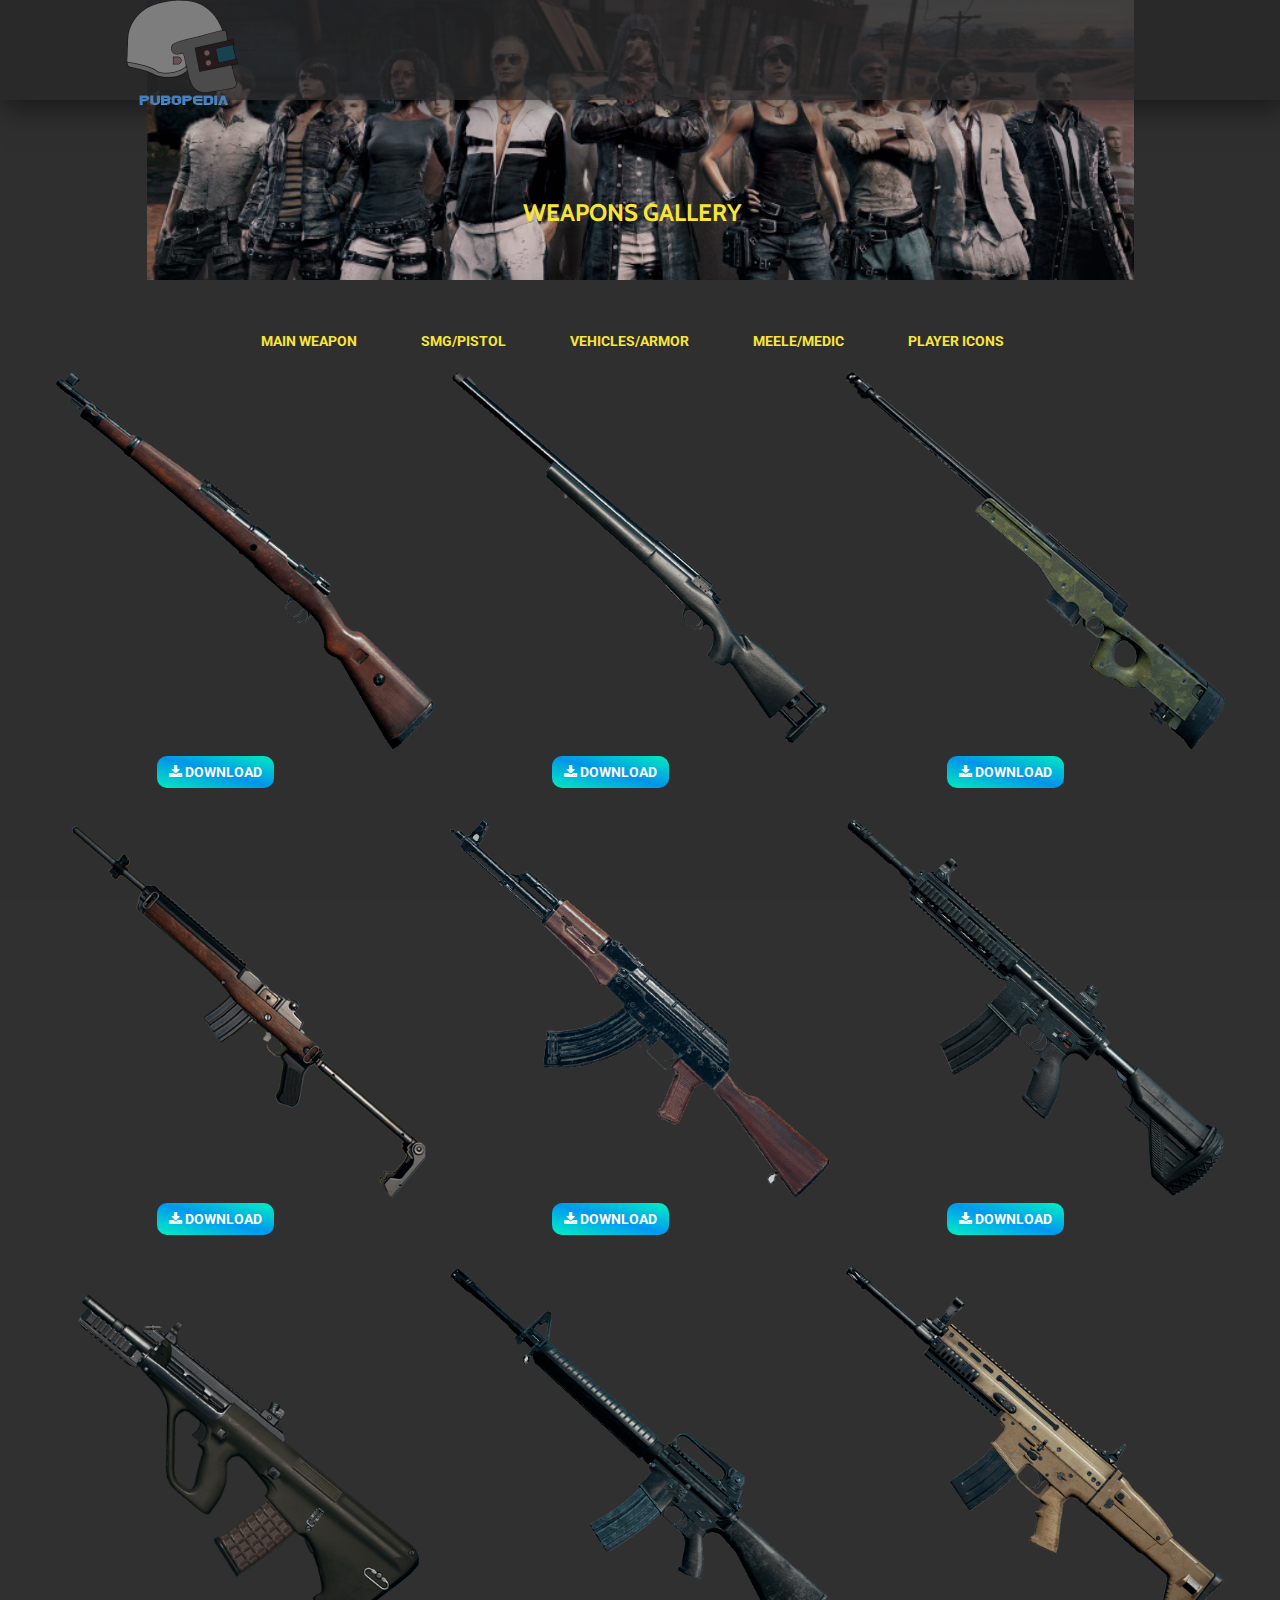
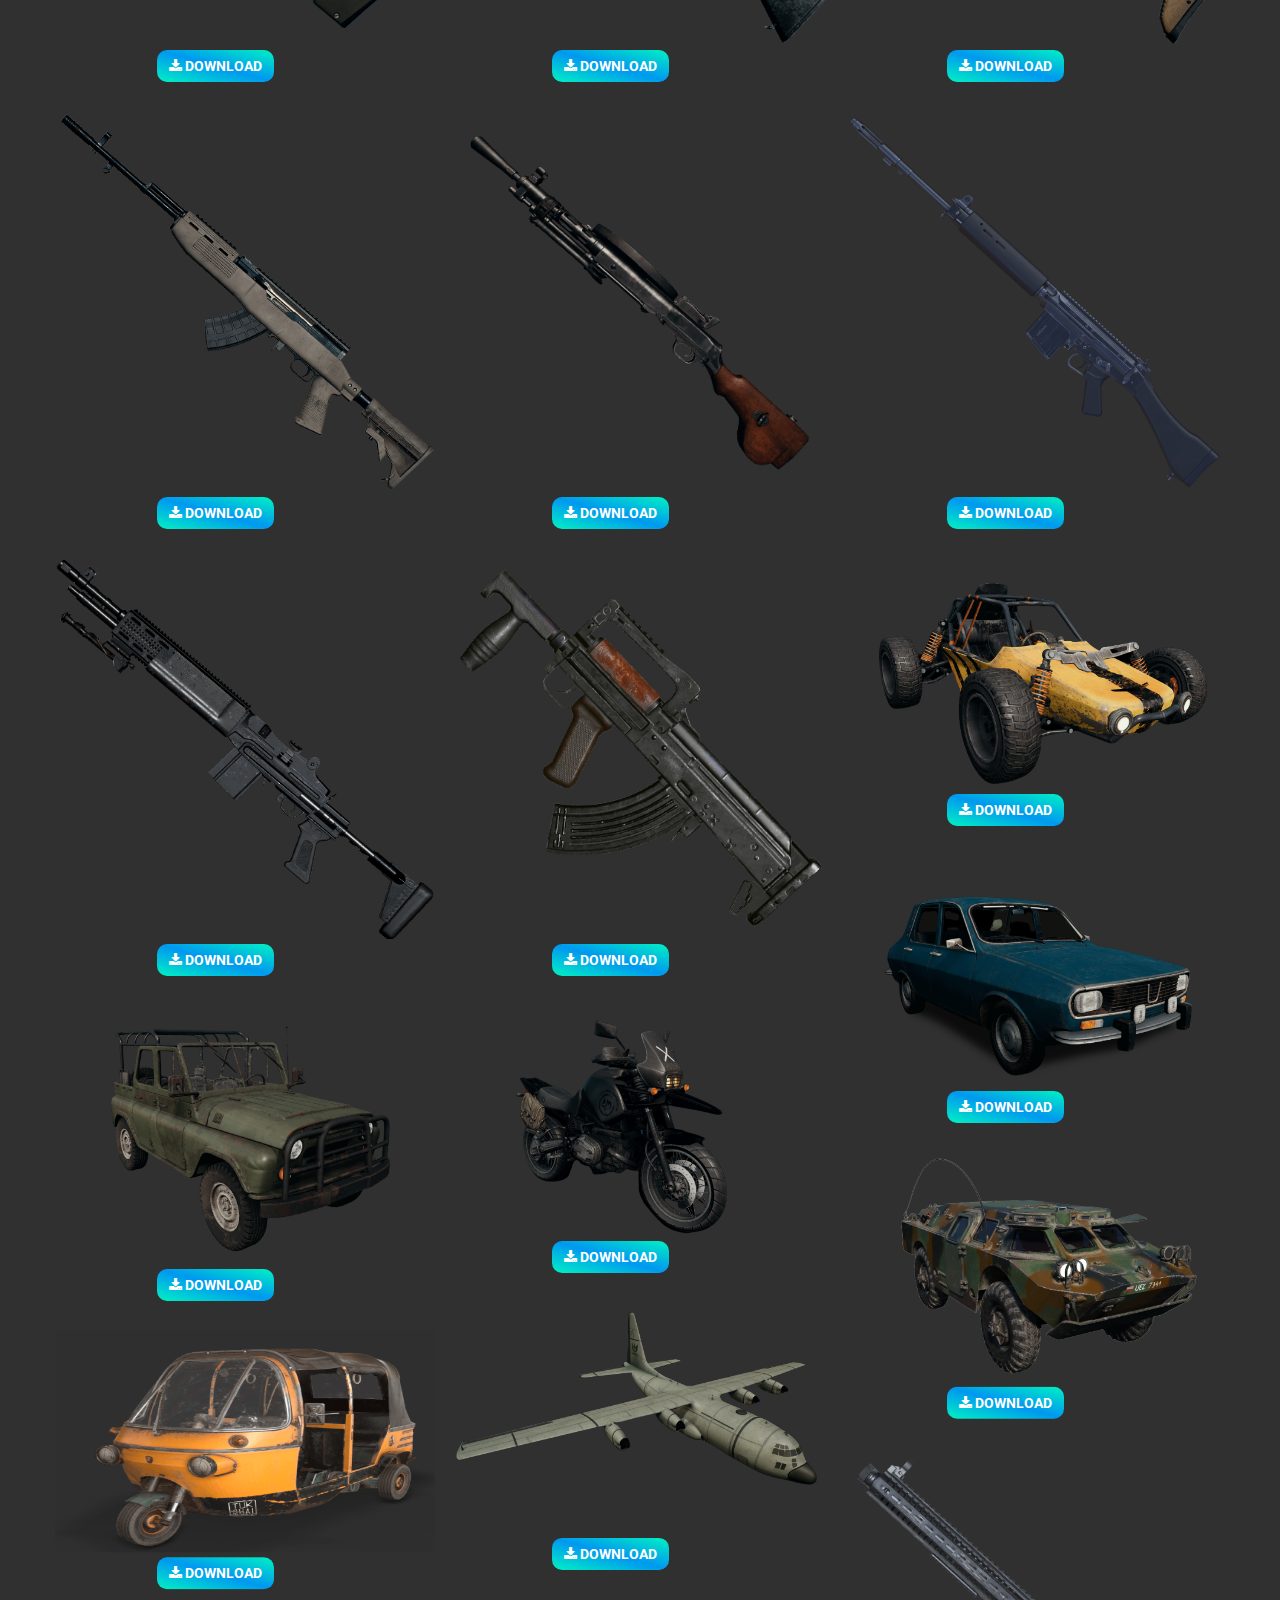
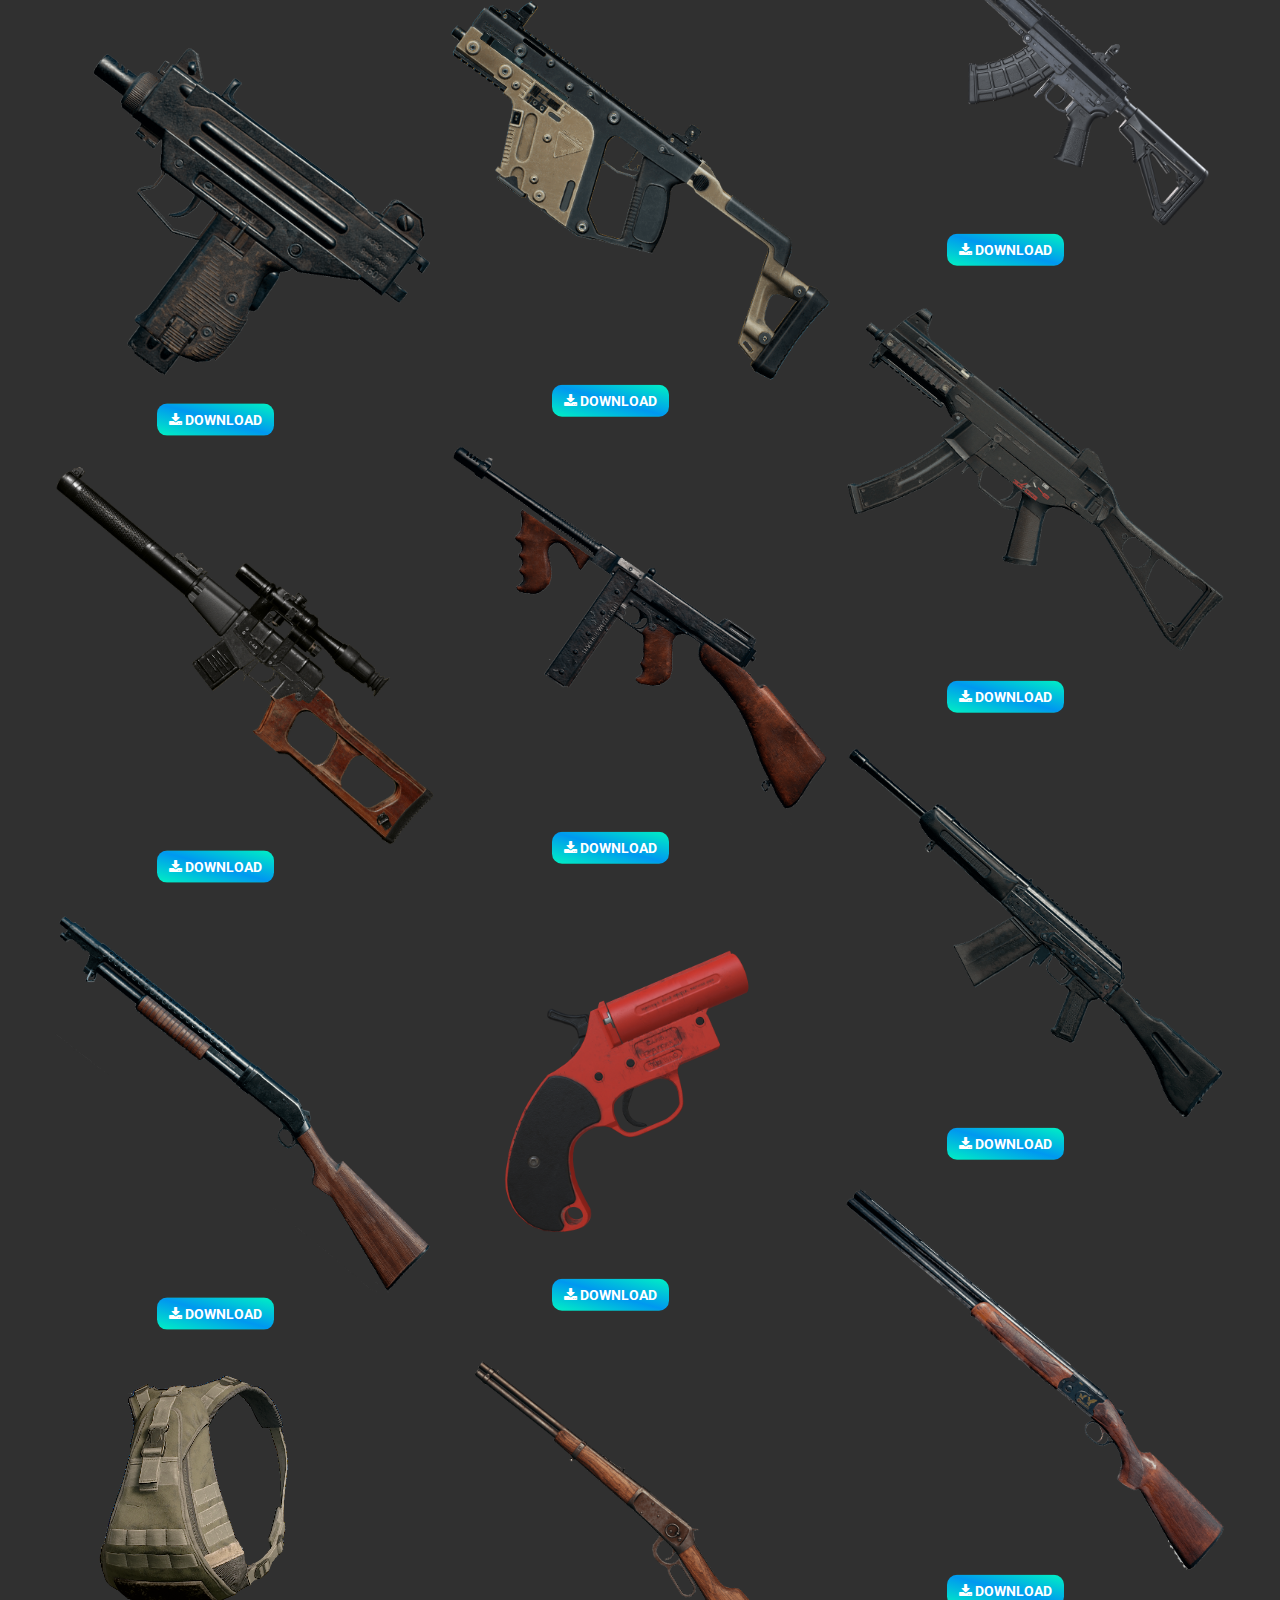
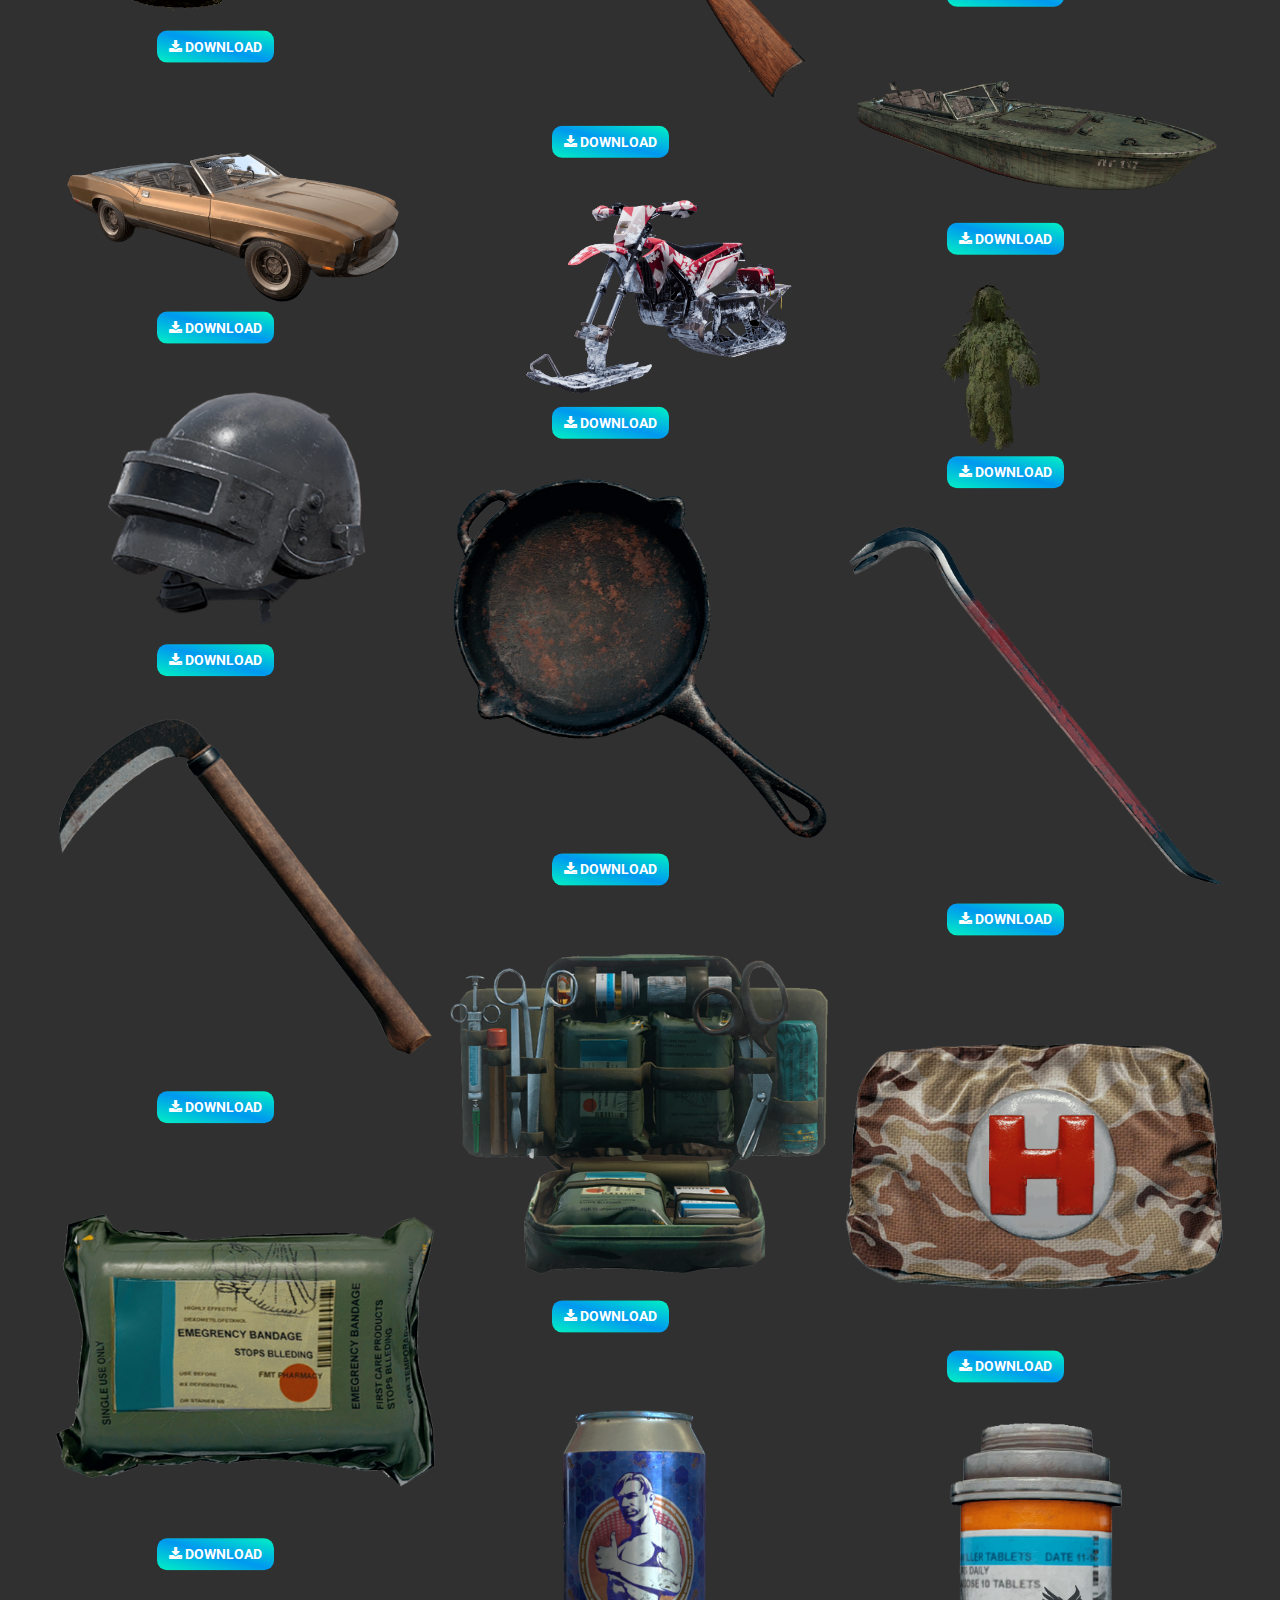
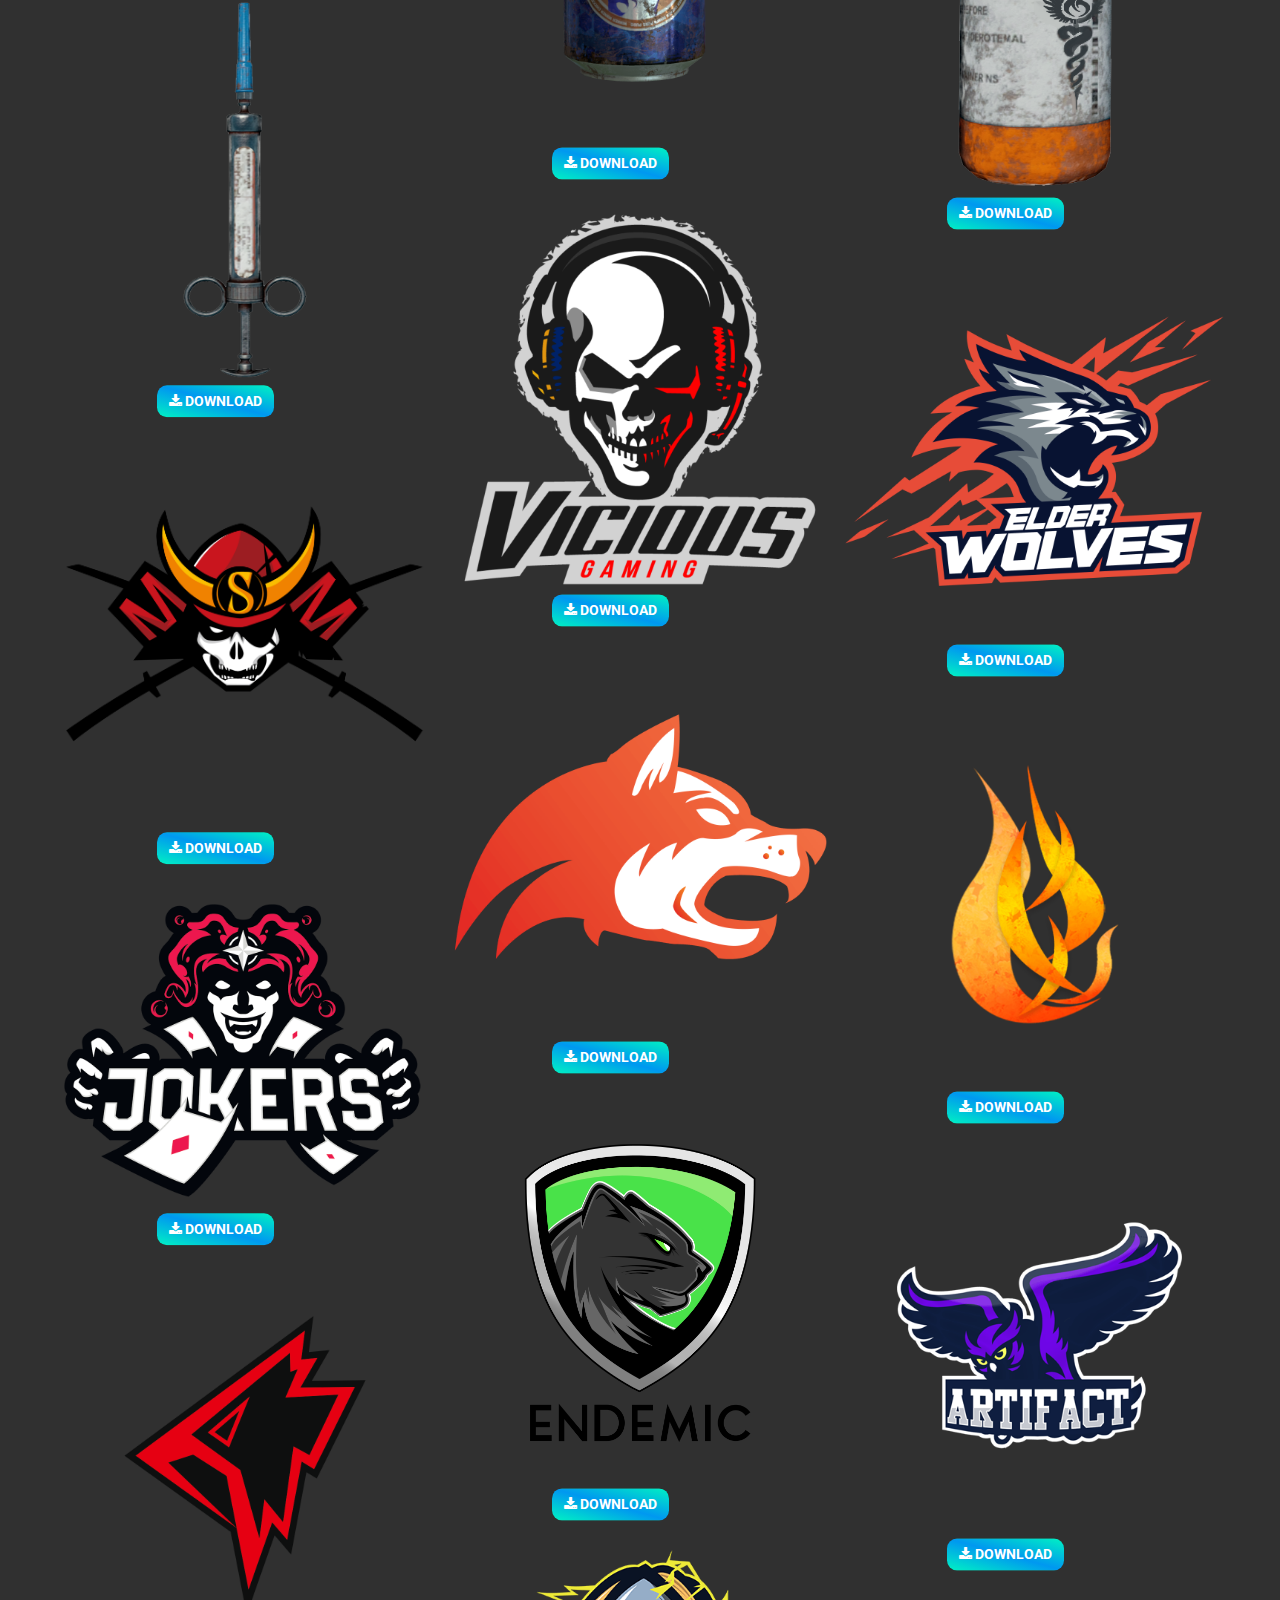
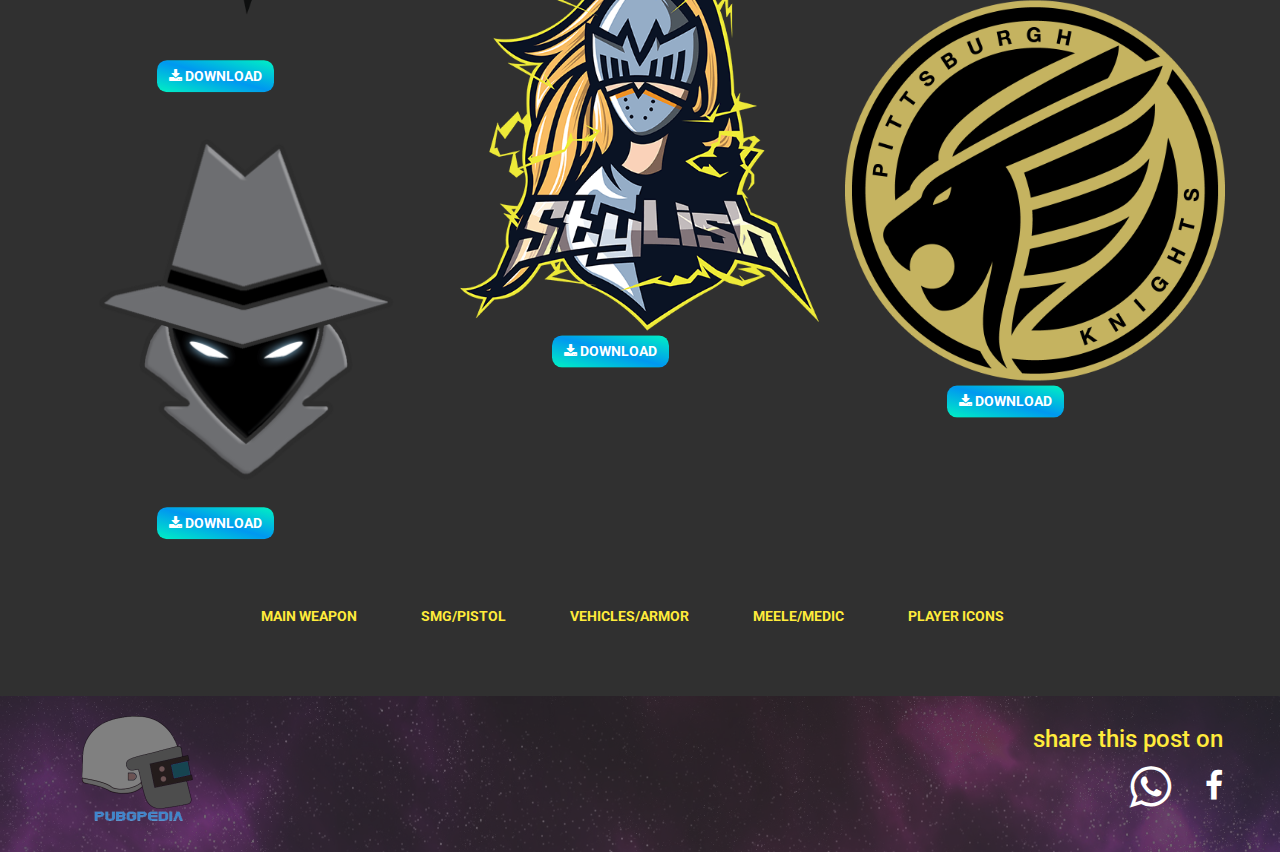
==== commit 5cae85cf: "4th commit" ====
--- a/index.html
+++ b/index.html
@@ -1680,22 +1680,22 @@
     </footer>
     <!-- FOOTER END -->
     <!-- Scripts -->
-    <script src="/js/jquery-3.3.1.min.js"></script>
-    <script src="/js/bootstrap.min.js"></script>
-    <script src="/plugins/slick-1.8.0/slick/slick.min.js"></script>
-    <script src="/plugins/flex-menu/flexmenu.min.js"></script>
-    <script src="/plugins/jquery-match-height-master/dist/jquery.matchHeight.js"></script>
-    <script src="/plugins/muuri-master/muuri.js"></script>
-    <script src="/plugins/vide-0.5.1/dist/jquery.vide.min.js"></script>
-    <script src="/plugins/paroller.js-master/dist/jquery.paroller.min.js"></script>
-    <script src="/js/video.js"></script>
-    <script src="/js/jquery.inview.min.js"></script>
-    <script src="/js/progressbar.min.js"></script>
-    <script src="/plugins/lightbox2-master/dist/js/lightbox.js"></script>
-    <script src="/js/moment.min.js"></script>
-    <script src="/plugins/jquery-date-range-picker-master/dist/jquery.daterangepicker.min.js"></script>
-    <script src="/plugins/wow-master/dist/wow.min.js"></script>
-    <script src="/js/script.js"></script>
+    <script src="/js/jquery-3.3.1.min.js" type="text/javascript"></script>
+    <script src="/js/bootstrap.min.js" type="text/javascript"></script>
+    <script src="/plugins/slick-1.8.0/slick/slick.min.js" type="text/javascript"></script>
+    <script src="/plugins/flex-menu/flexmenu.min.js" type="text/javascript"></script>
+    <script src="/plugins/jquery-match-height-master/dist/jquery.matchHeight.js" type="text/javascript"></script>
+    <script src="/plugins/muuri-master/muuri.js "type="text/javascript"></script>
+    <script src="/plugins/vide-0.5.1/dist/jquery.vide.min.js "type="text/javascript"></script>
+    <script src="/plugins/paroller.js-master/dist/jquery.paroller.min.js" type="text/javascript"></script>
+    <script src="/js/video.js"type="text/javascript"></script>
+    <script src="/js/jquery.inview.min.js"type="text/javascript"type="text/javascript"></script>
+    <script src="/js/progressbar.min.js "type="text/javascript"></script>
+    <script src="/plugins/lightbox2-master/dist/js/lightbox.js "type="text/javascript"></script>
+    <script src="/js/moment.min.js "type="text/javascript"></script>
+    <script src="/plugins/jquery-date-range-picker-master/dist/jquery.daterangepicker.min.js "type="text/javascript"></script>
+    <script src="/plugins/wow-master/dist/wow.min.js "type="text/javascript"></script>
+    <script src="/js/script.js "type="text/javascript"></script>
 
 
 
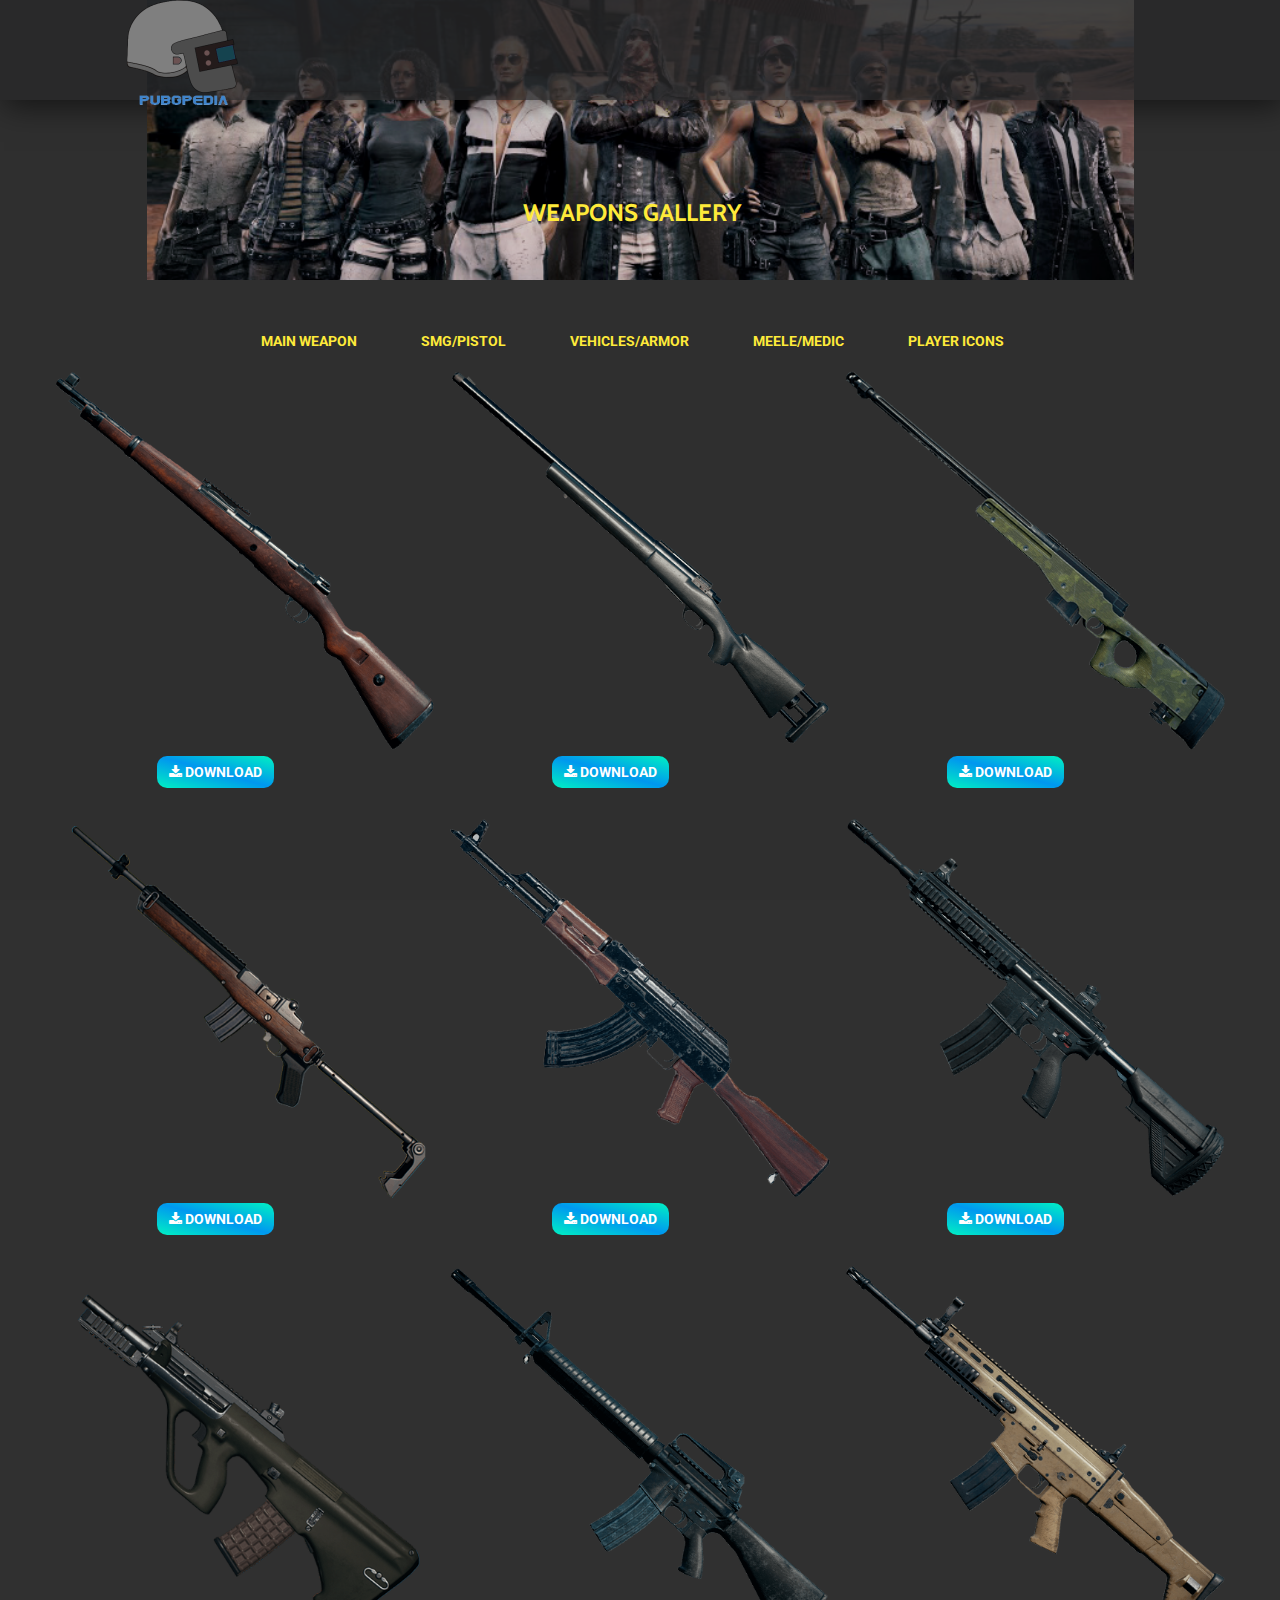
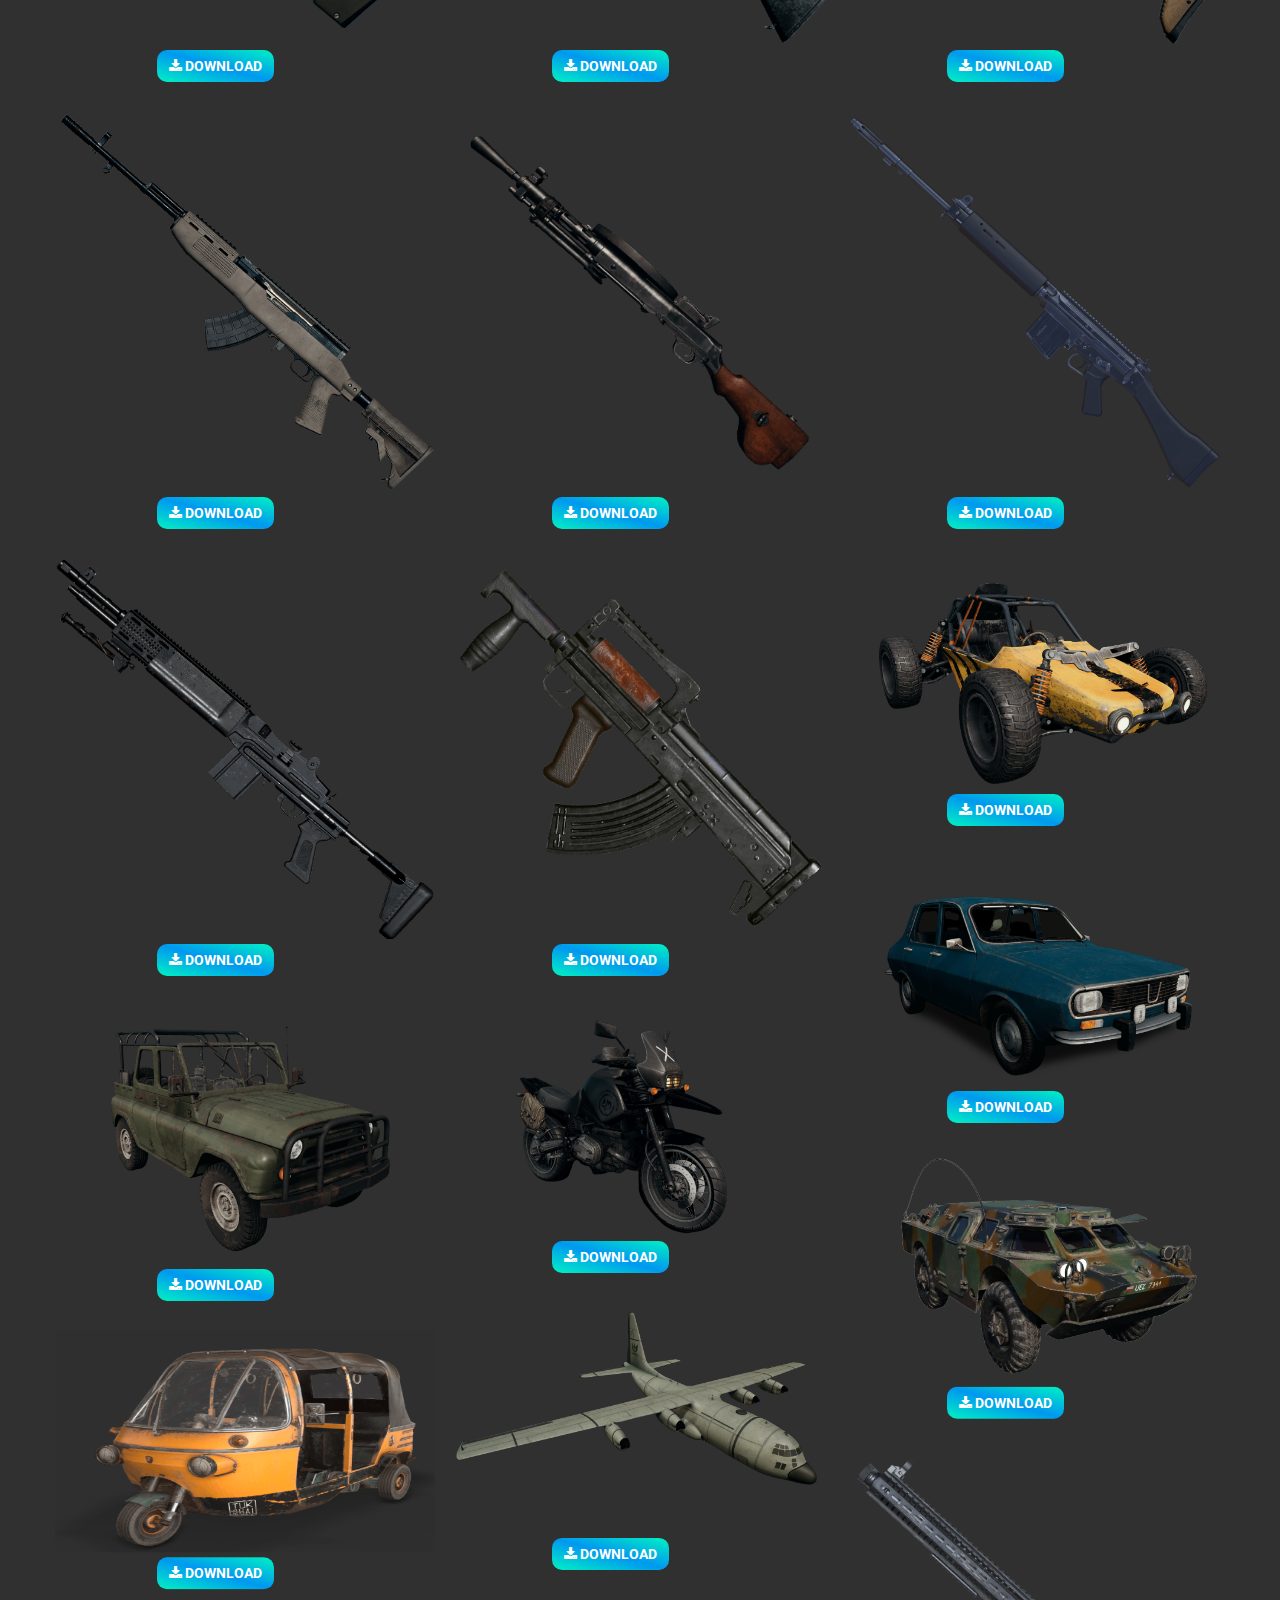
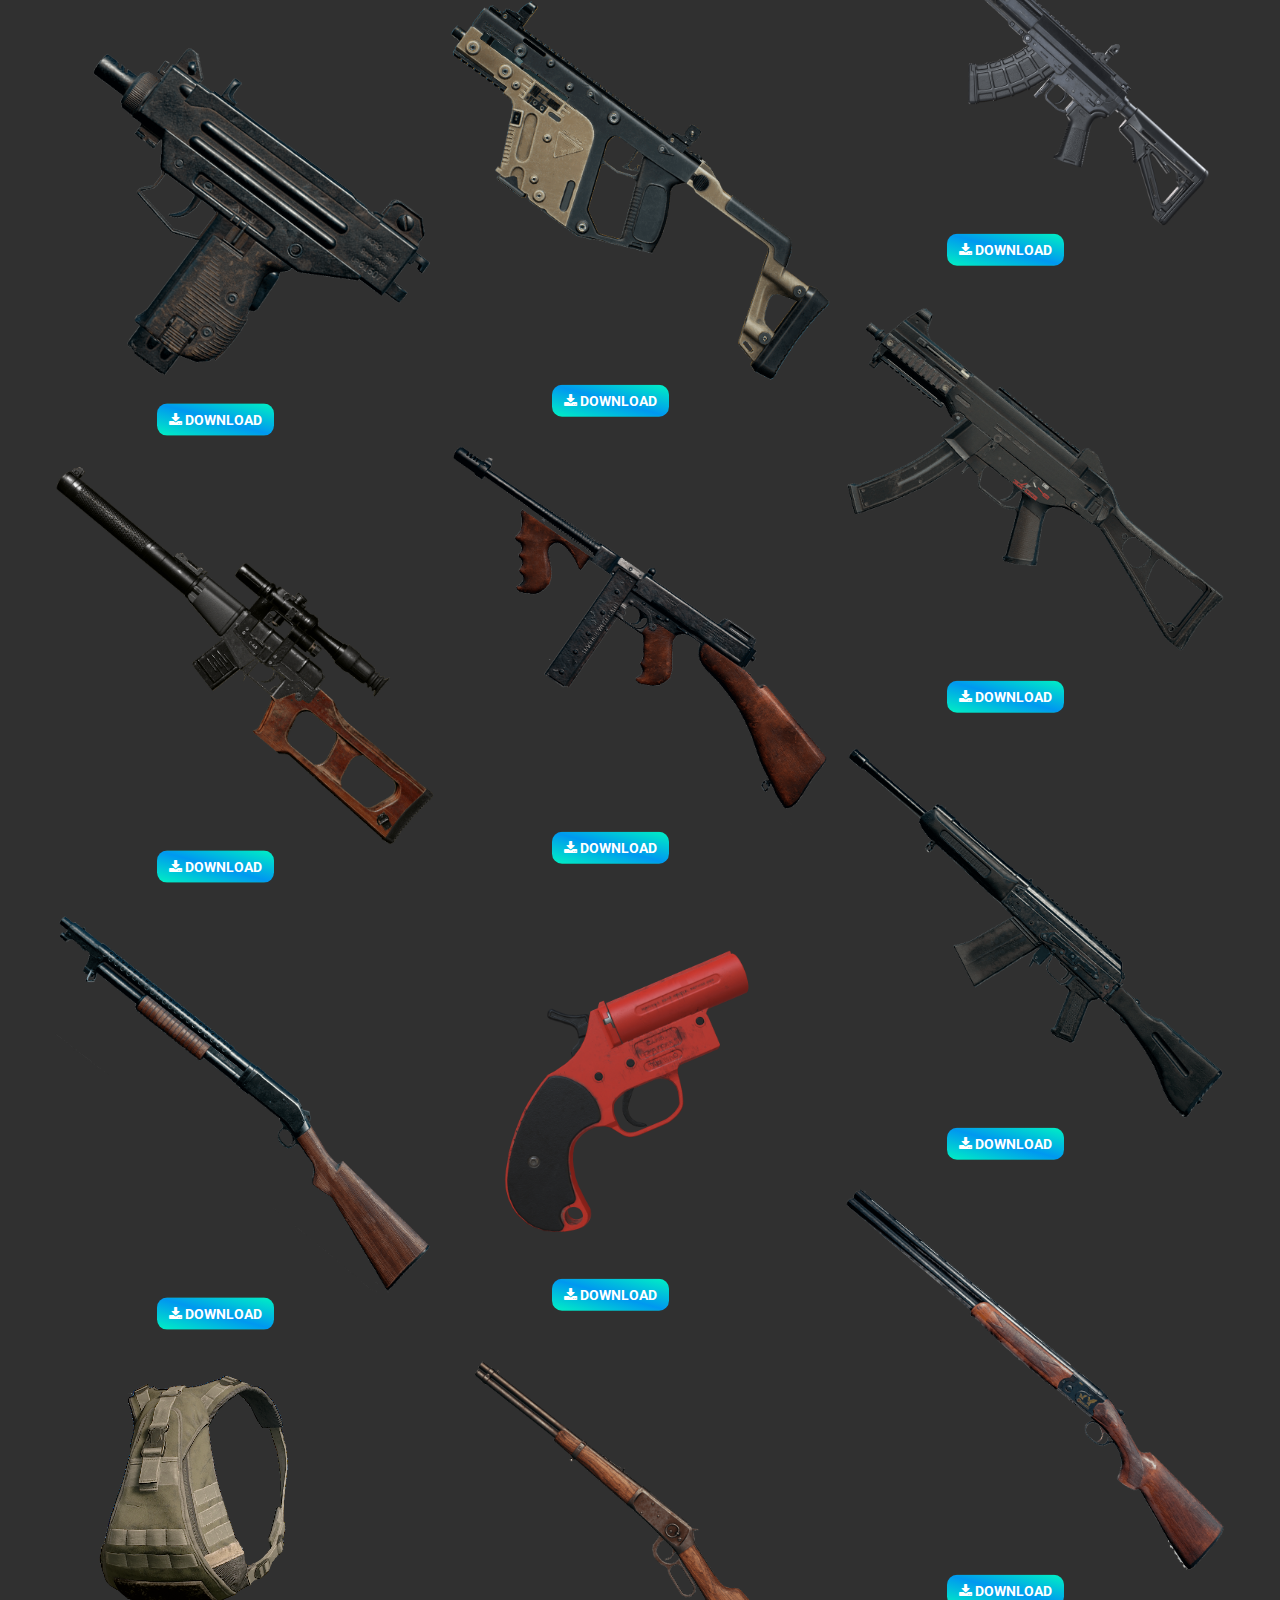
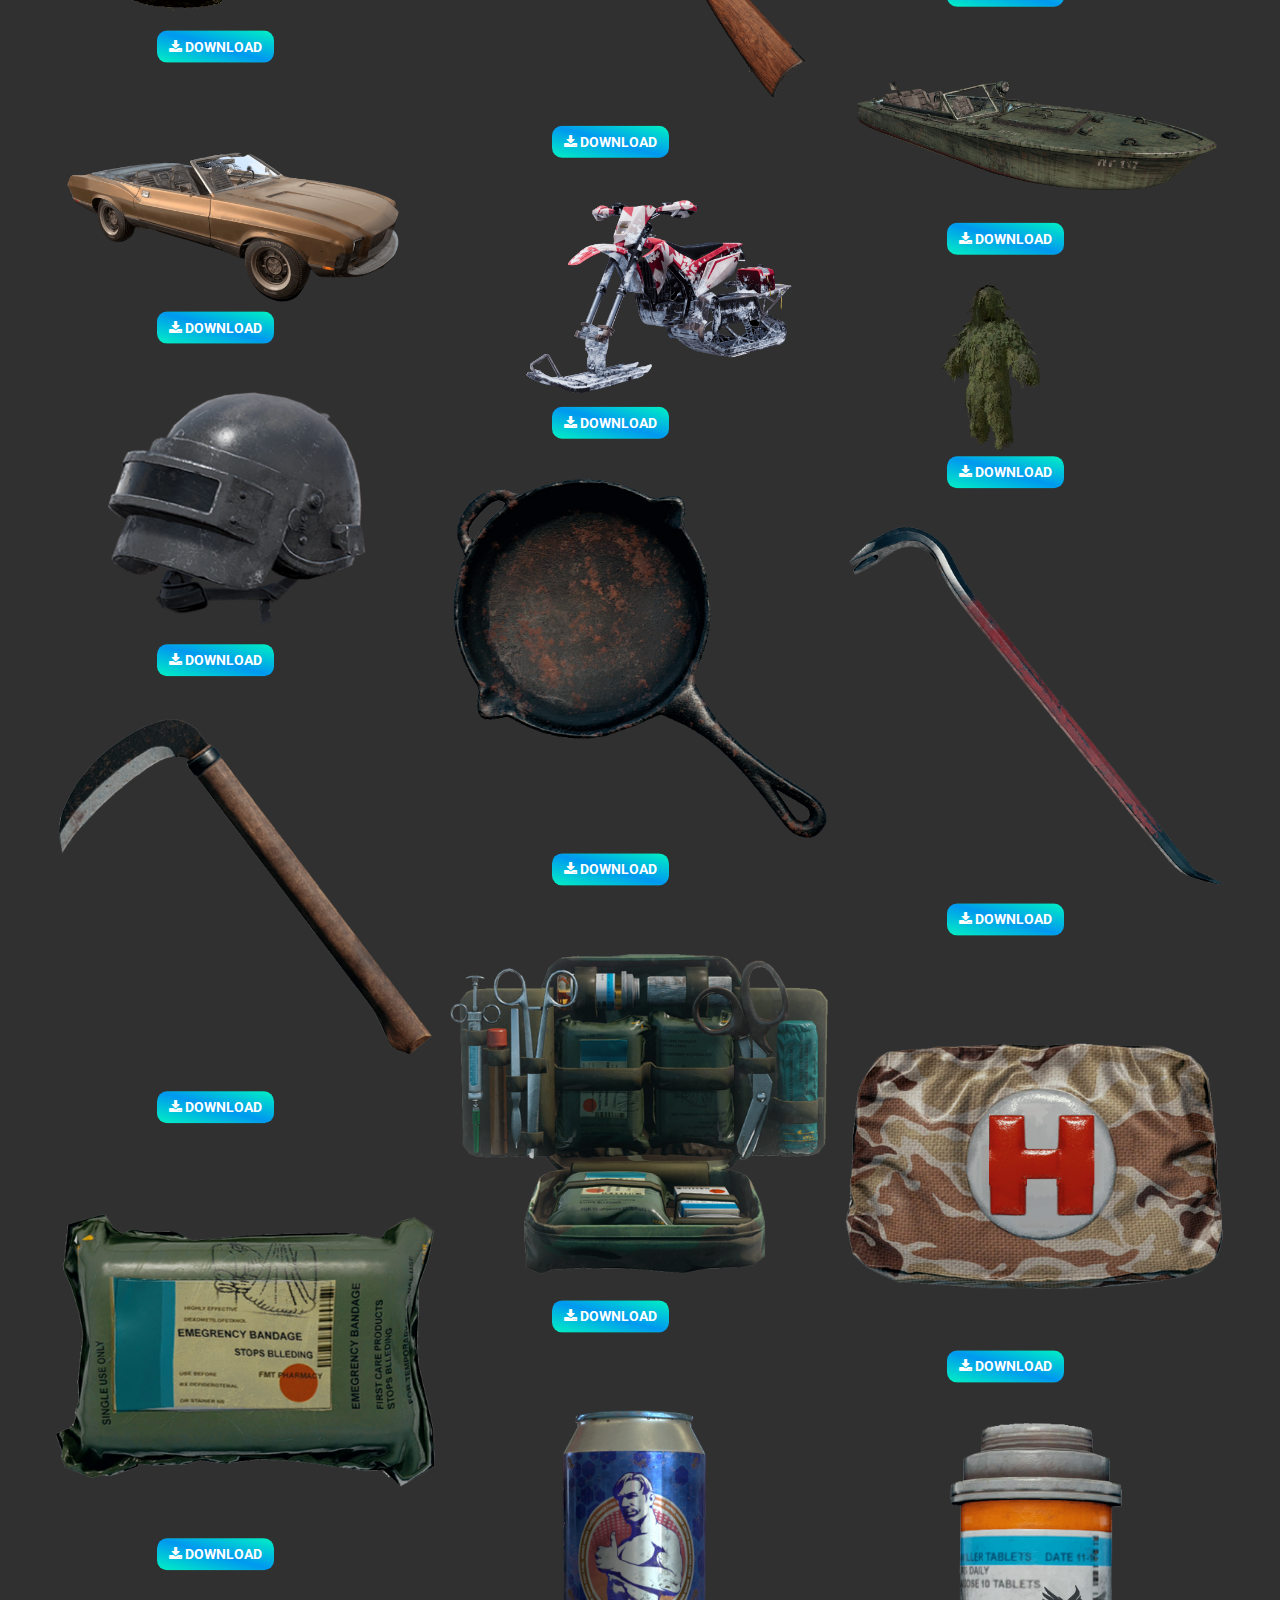
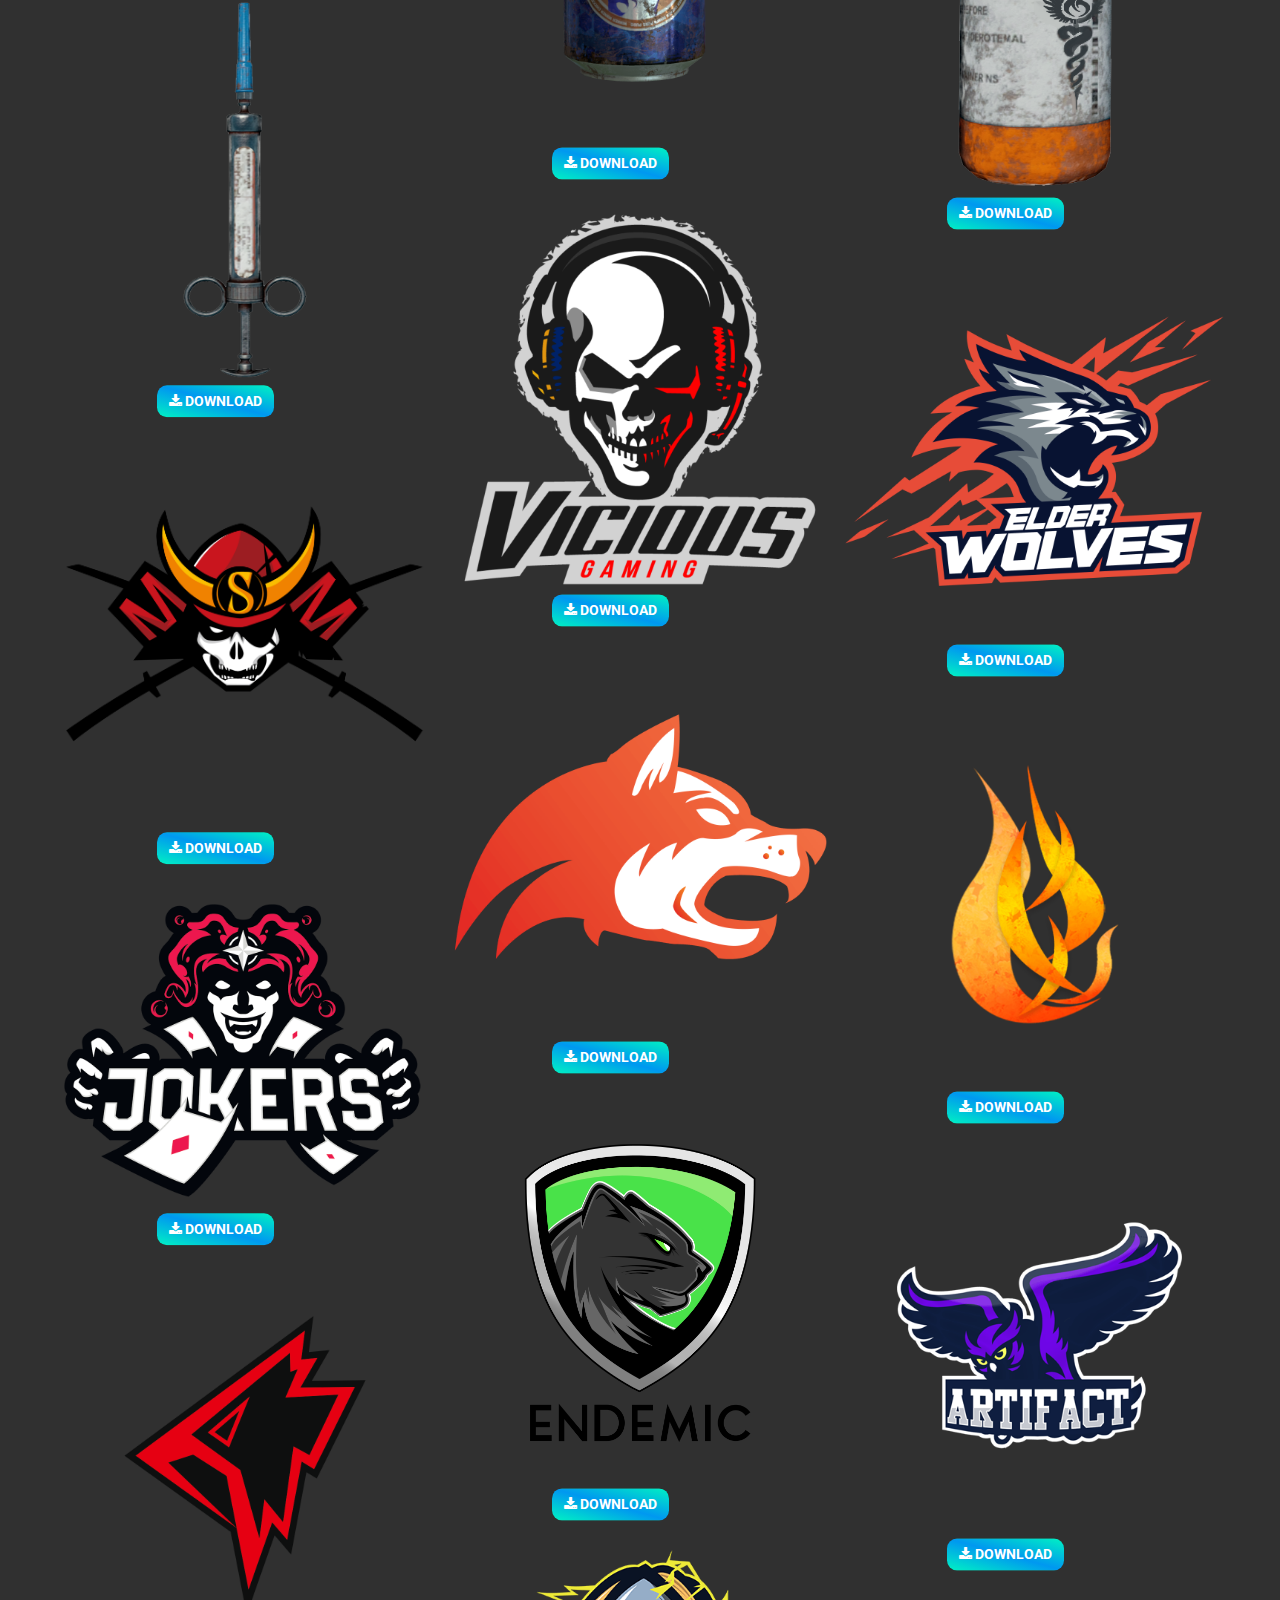
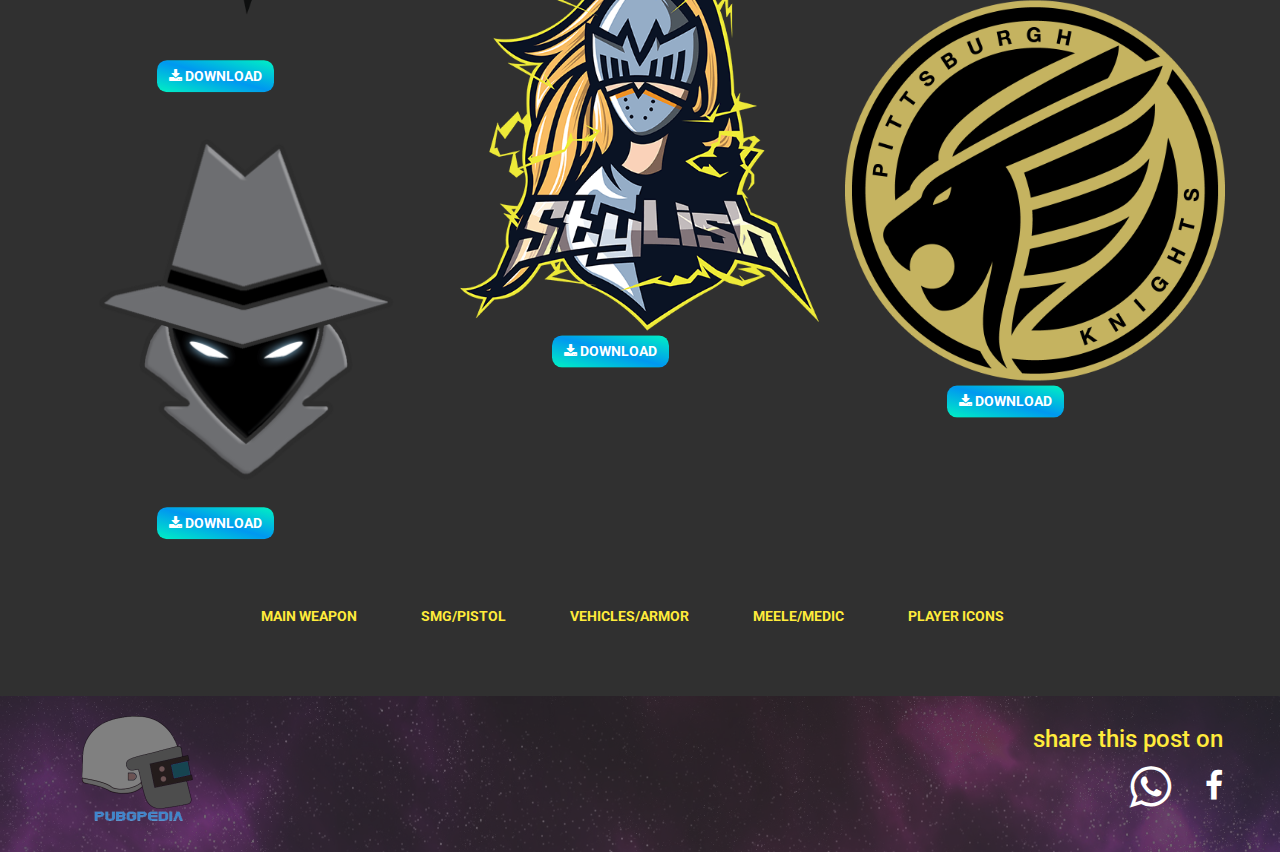
==== commit c088d433: "4th commit" ====
--- a/index.html
+++ b/index.html
@@ -1680,22 +1680,22 @@
     </footer>
     <!-- FOOTER END -->
     <!-- Scripts -->
-    <script src="/js/jquery-3.3.1.min.js" type="text/javascript"></script>
-    <script src="/js/bootstrap.min.js" type="text/javascript"></script>
-    <script src="/plugins/slick-1.8.0/slick/slick.min.js" type="text/javascript"></script>
-    <script src="/plugins/flex-menu/flexmenu.min.js" type="text/javascript"></script>
-    <script src="/plugins/jquery-match-height-master/dist/jquery.matchHeight.js" type="text/javascript"></script>
-    <script src="/plugins/muuri-master/muuri.js "type="text/javascript"></script>
-    <script src="/plugins/vide-0.5.1/dist/jquery.vide.min.js "type="text/javascript"></script>
-    <script src="/plugins/paroller.js-master/dist/jquery.paroller.min.js" type="text/javascript"></script>
-    <script src="/js/video.js"type="text/javascript"></script>
-    <script src="/js/jquery.inview.min.js"type="text/javascript"type="text/javascript"></script>
-    <script src="/js/progressbar.min.js "type="text/javascript"></script>
-    <script src="/plugins/lightbox2-master/dist/js/lightbox.js "type="text/javascript"></script>
-    <script src="/js/moment.min.js "type="text/javascript"></script>
-    <script src="/plugins/jquery-date-range-picker-master/dist/jquery.daterangepicker.min.js "type="text/javascript"></script>
-    <script src="/plugins/wow-master/dist/wow.min.js "type="text/javascript"></script>
-    <script src="/js/script.js "type="text/javascript"></script>
+    <script src="js/jquery-3.3.1.min.js" type="text/javascript"></script>
+    <script src="js/bootstrap.min.js" type="text/javascript"></script>
+    <script src="plugins/slick-1.8.0/slick/slick.min.js" type="text/javascript"></script>
+    <script src="plugins/flex-menu/flexmenu.min.js" type="text/javascript"></script>
+    <script src="plugins/jquery-match-height-master/dist/jquery.matchHeight.js" type="text/javascript"></script>
+    <script src="plugins/muuri-master/muuri.js "type="text/javascript"></script>
+    <script src="plugins/vide-0.5.1/dist/jquery.vide.min.js "type="text/javascript"></script>
+    <script src="plugins/paroller.js-master/dist/jquery.paroller.min.js" type="text/javascript"></script>
+    <script src="js/video.js"type="text/javascript"></script>
+    <script src="js/jquery.inview.min.js"type="text/javascript"type="text/javascript"></script>
+    <script src="js/progressbar.min.js "type="text/javascript"></script>
+    <script src="plugins/lightbox2-master/dist/js/lightbox.js "type="text/javascript"></script>
+    <script src="js/moment.min.js "type="text/javascript"></script>
+    <script src="plugins/jquery-date-range-picker-master/dist/jquery.daterangepicker.min.js "type="text/javascript"></script>
+    <script src="plugins/wow-master/dist/wow.min.js "type="text/javascript"></script>
+    <script src="js/script.js "type="text/javascript"></script>
 
 
 
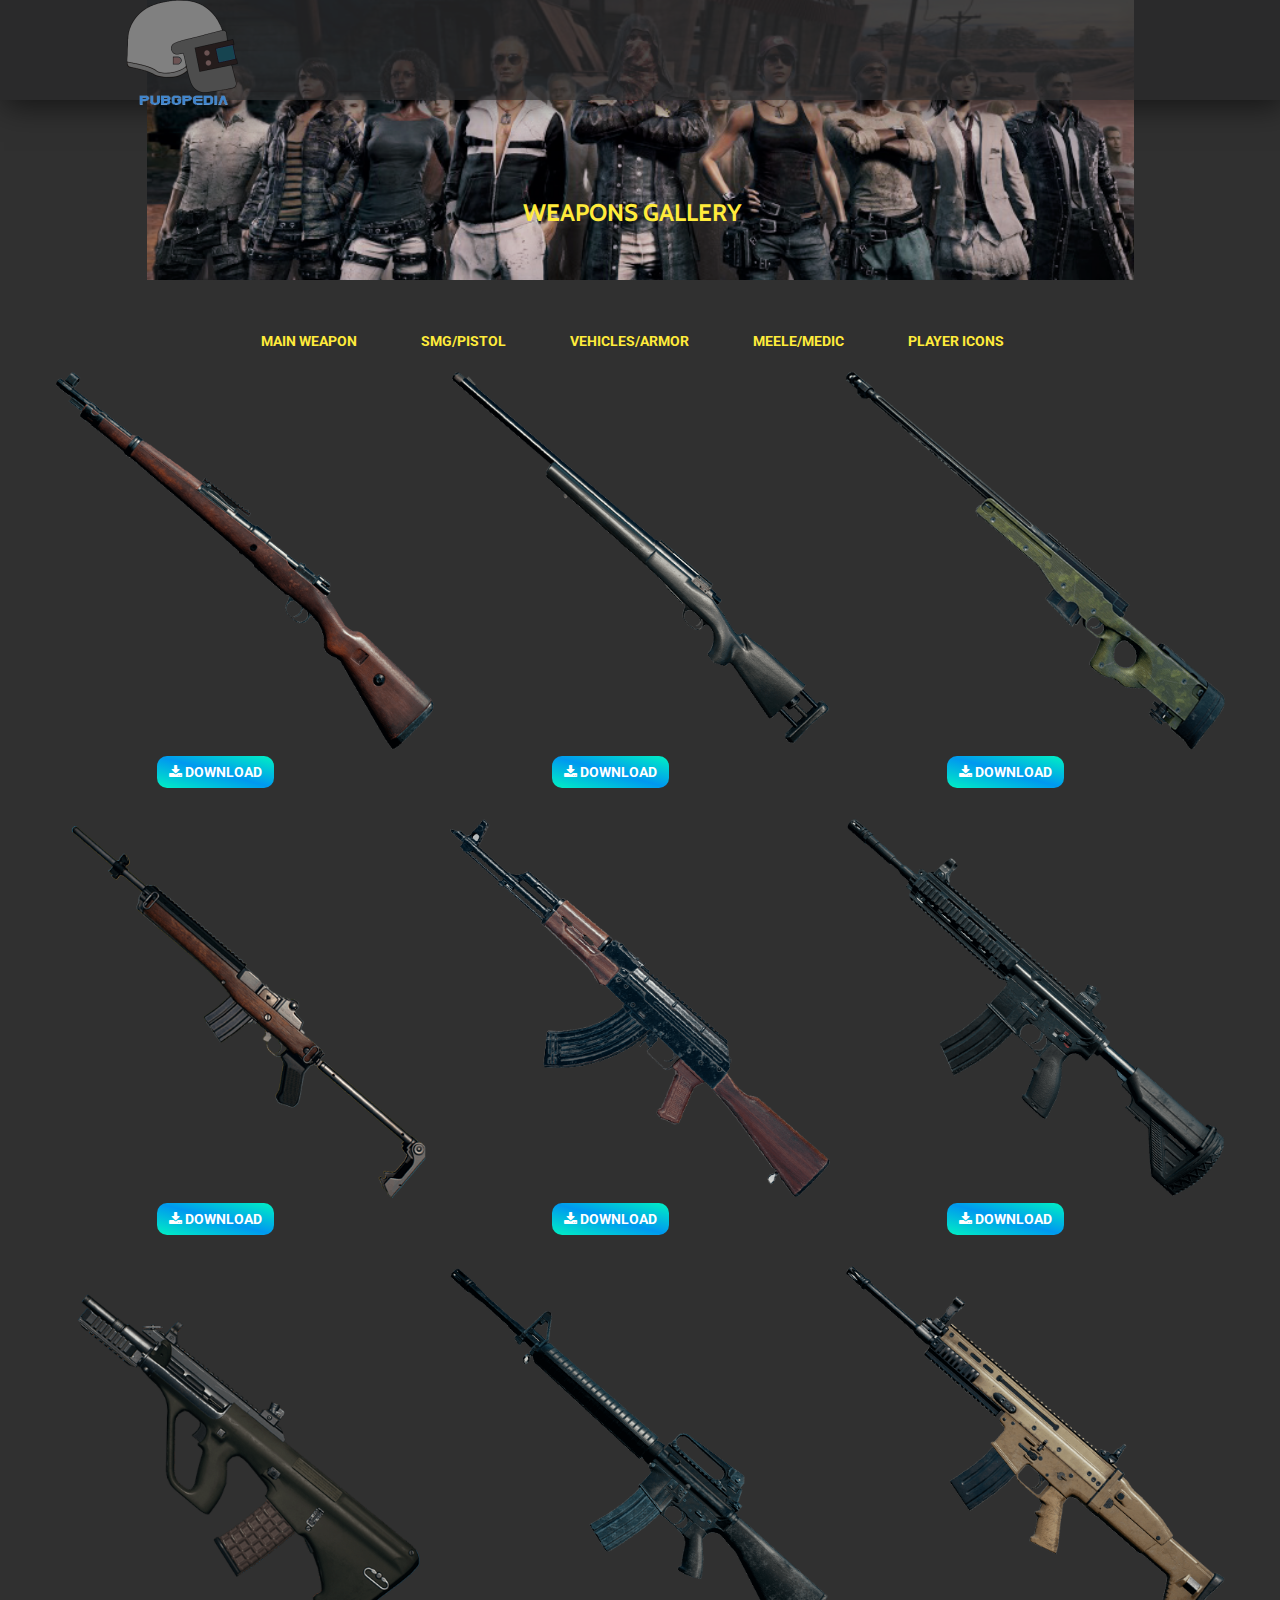
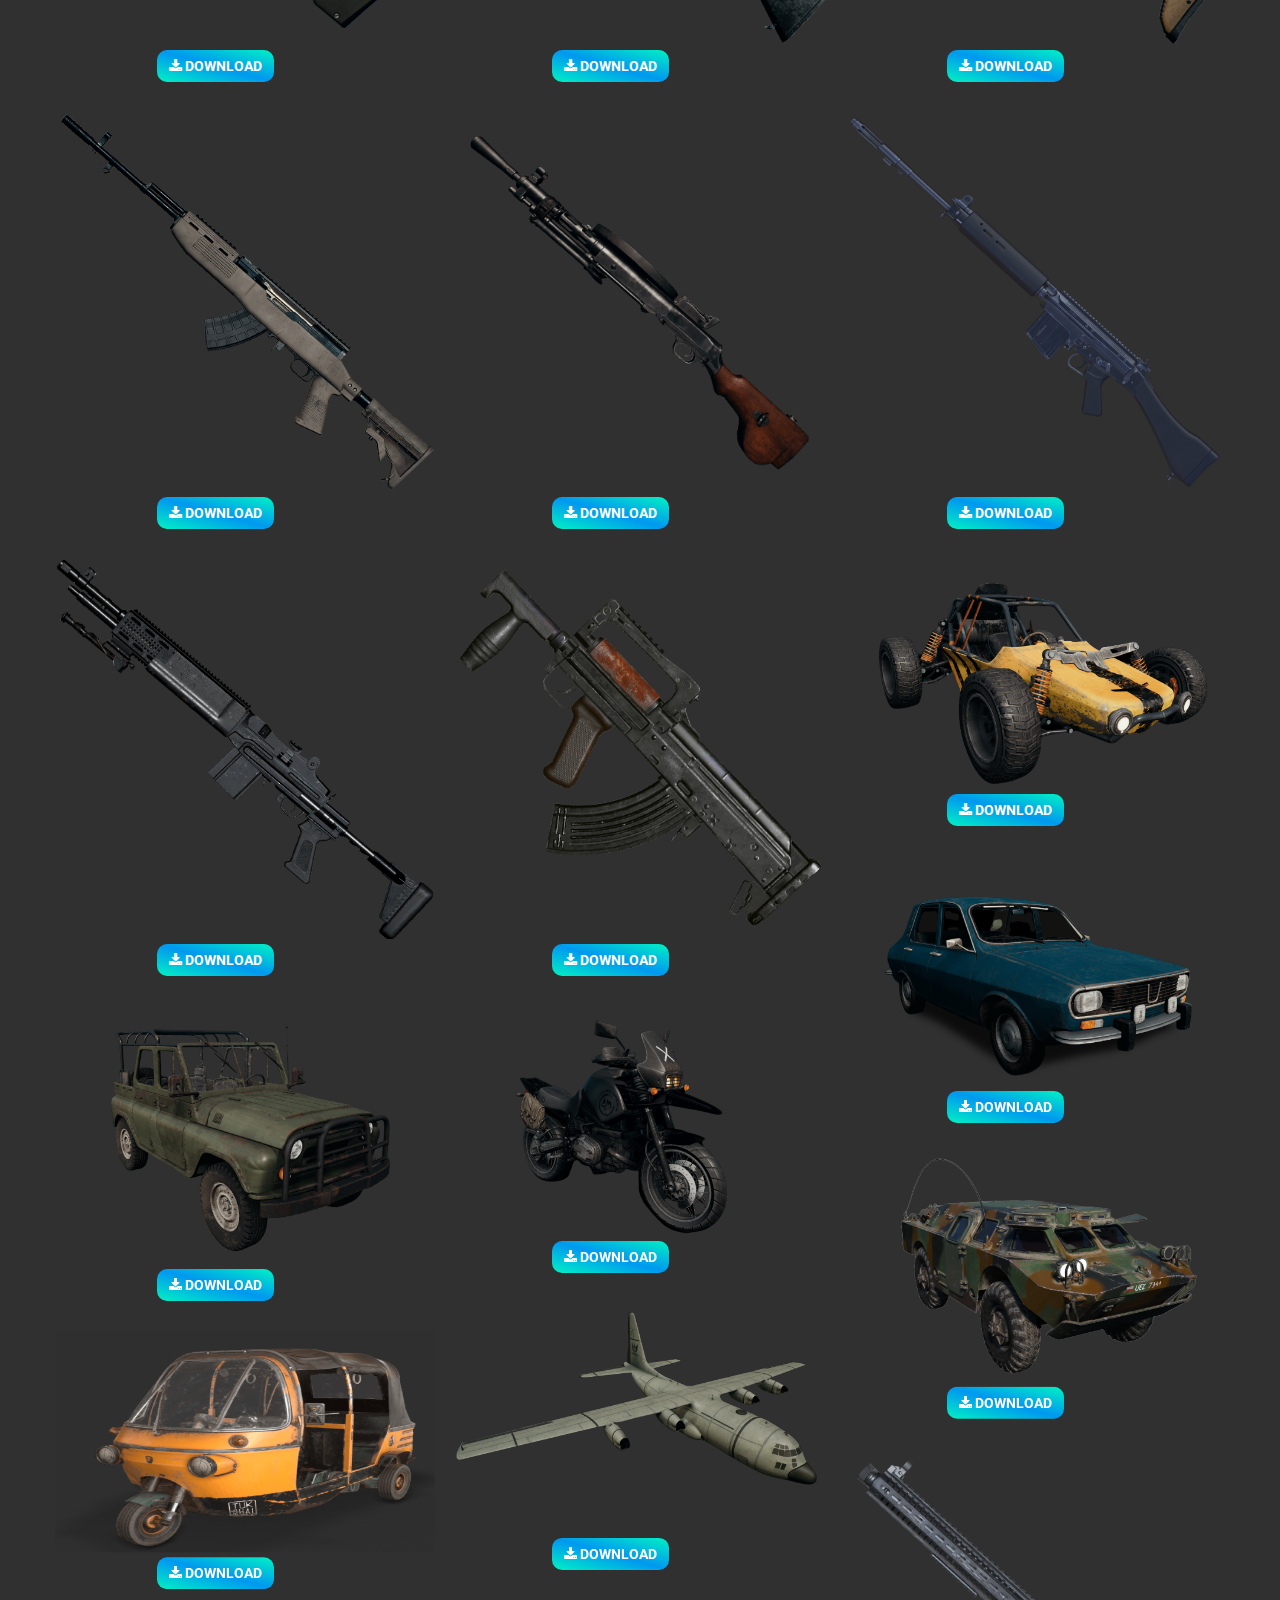
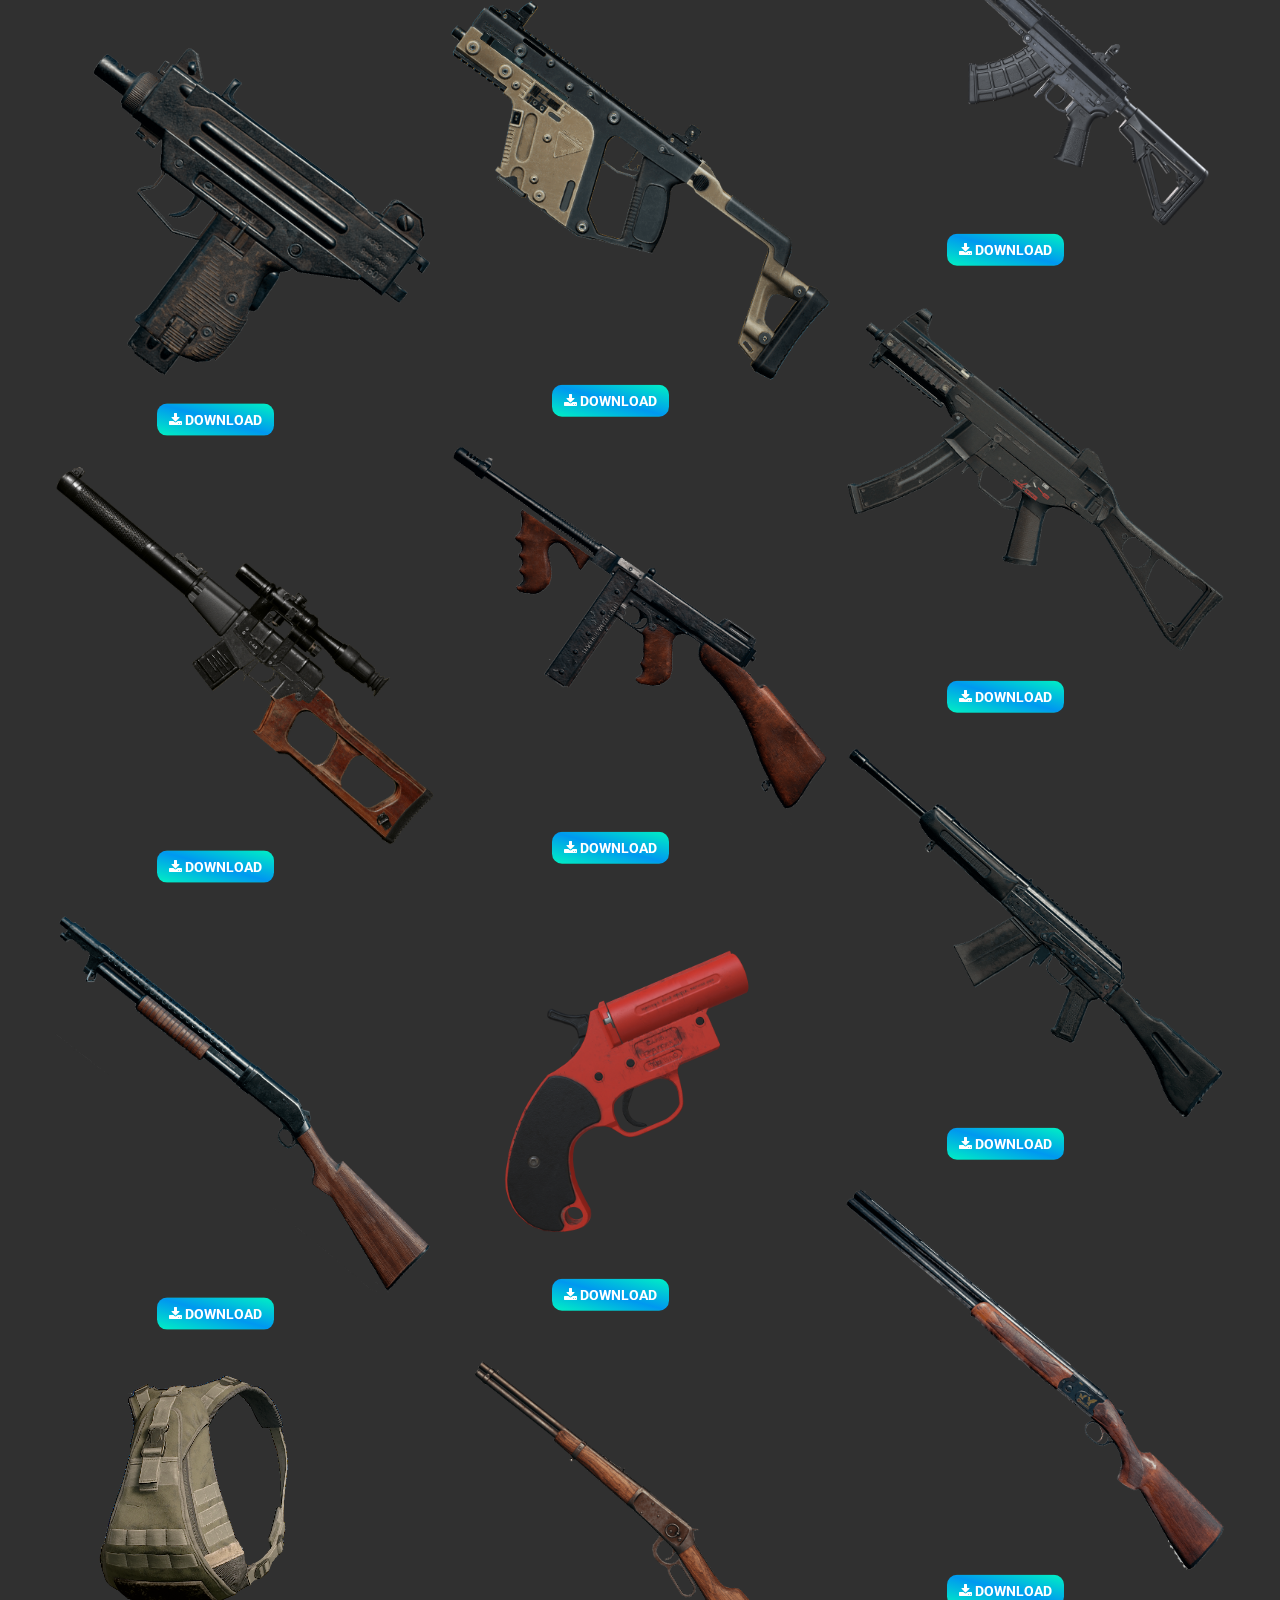
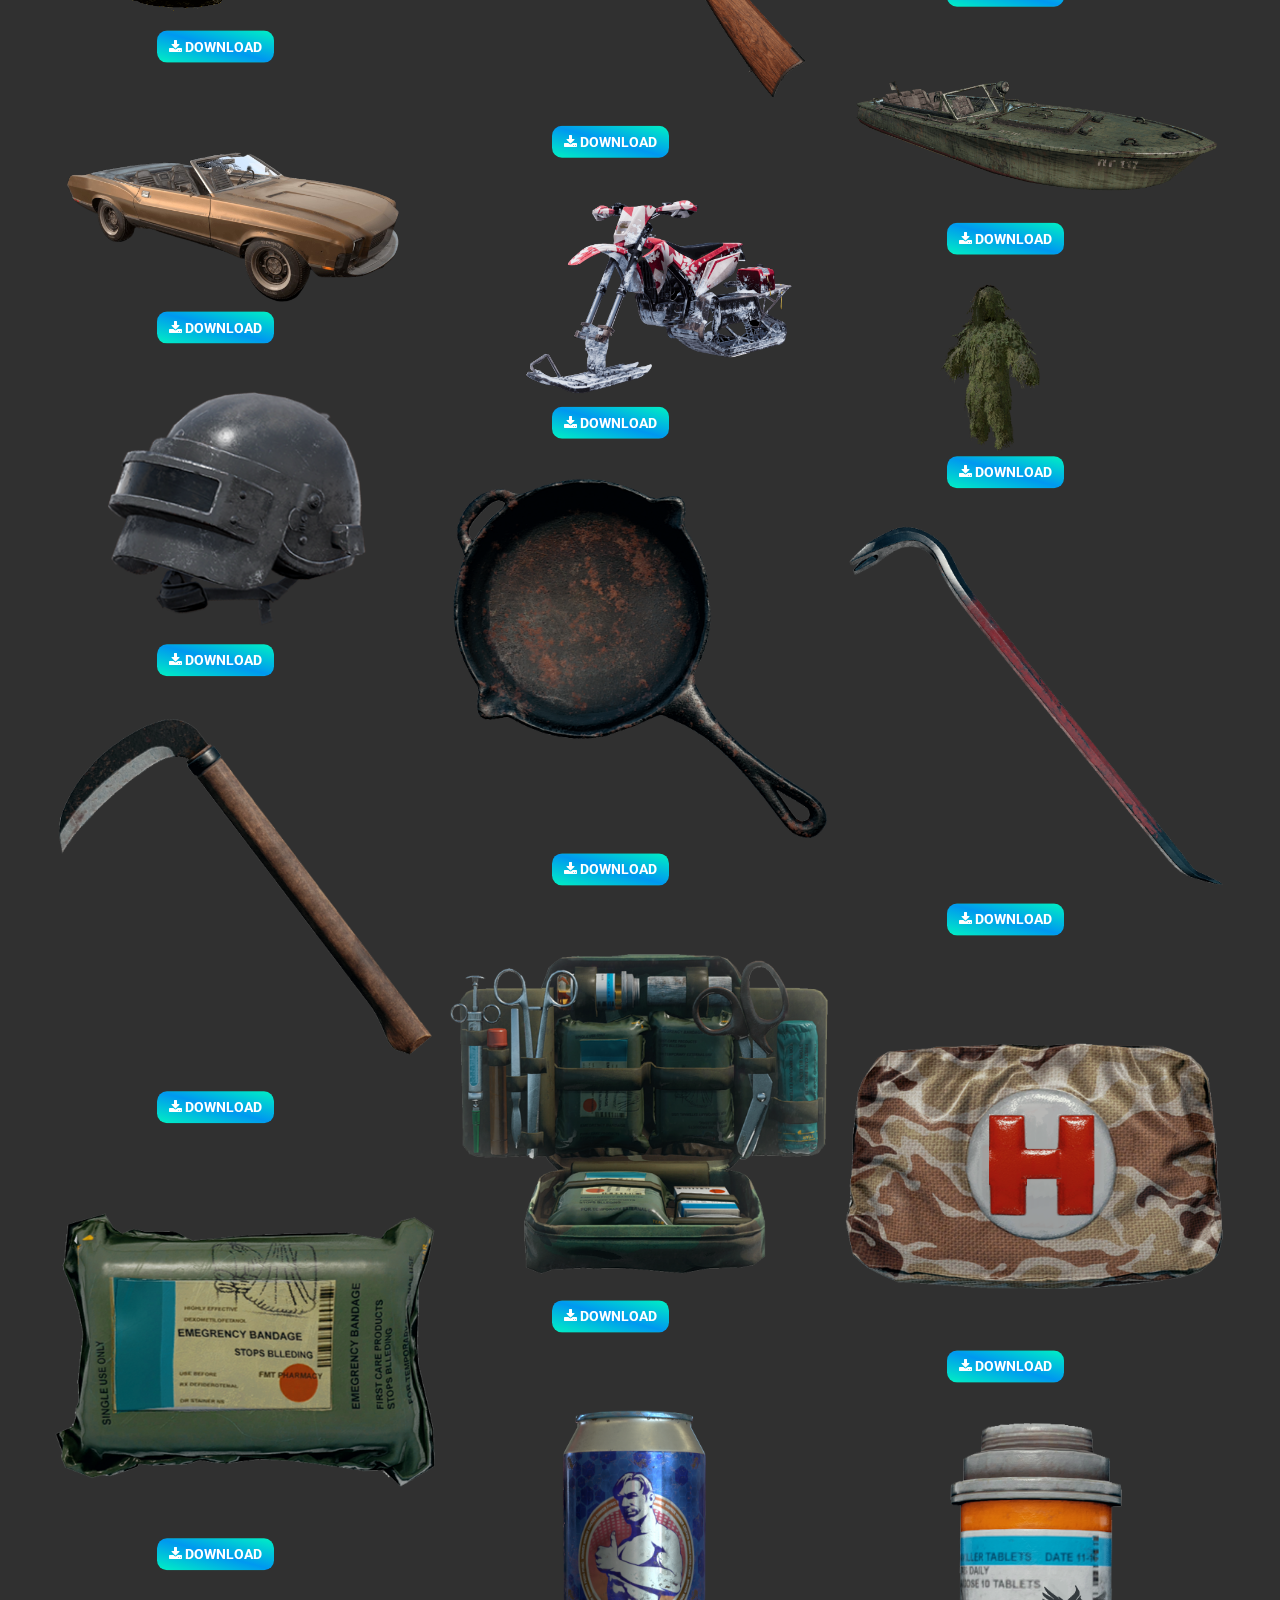
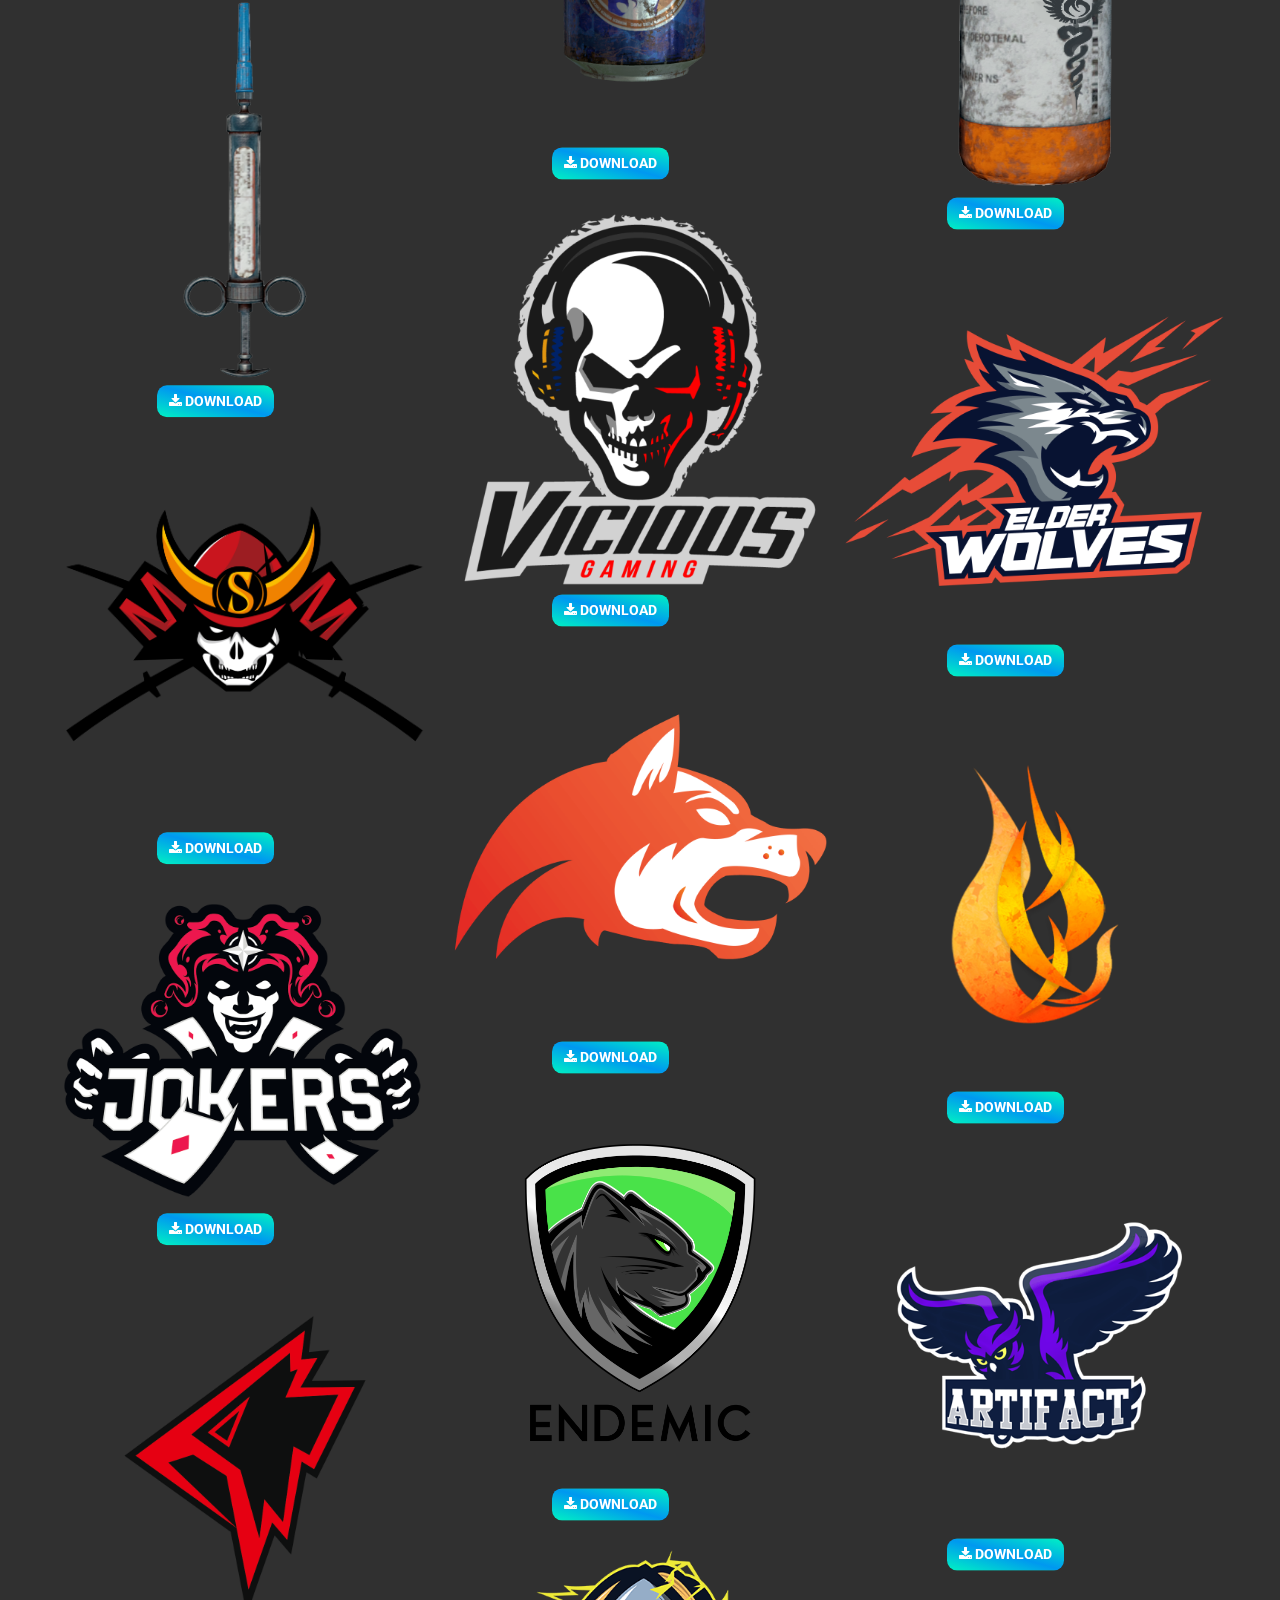
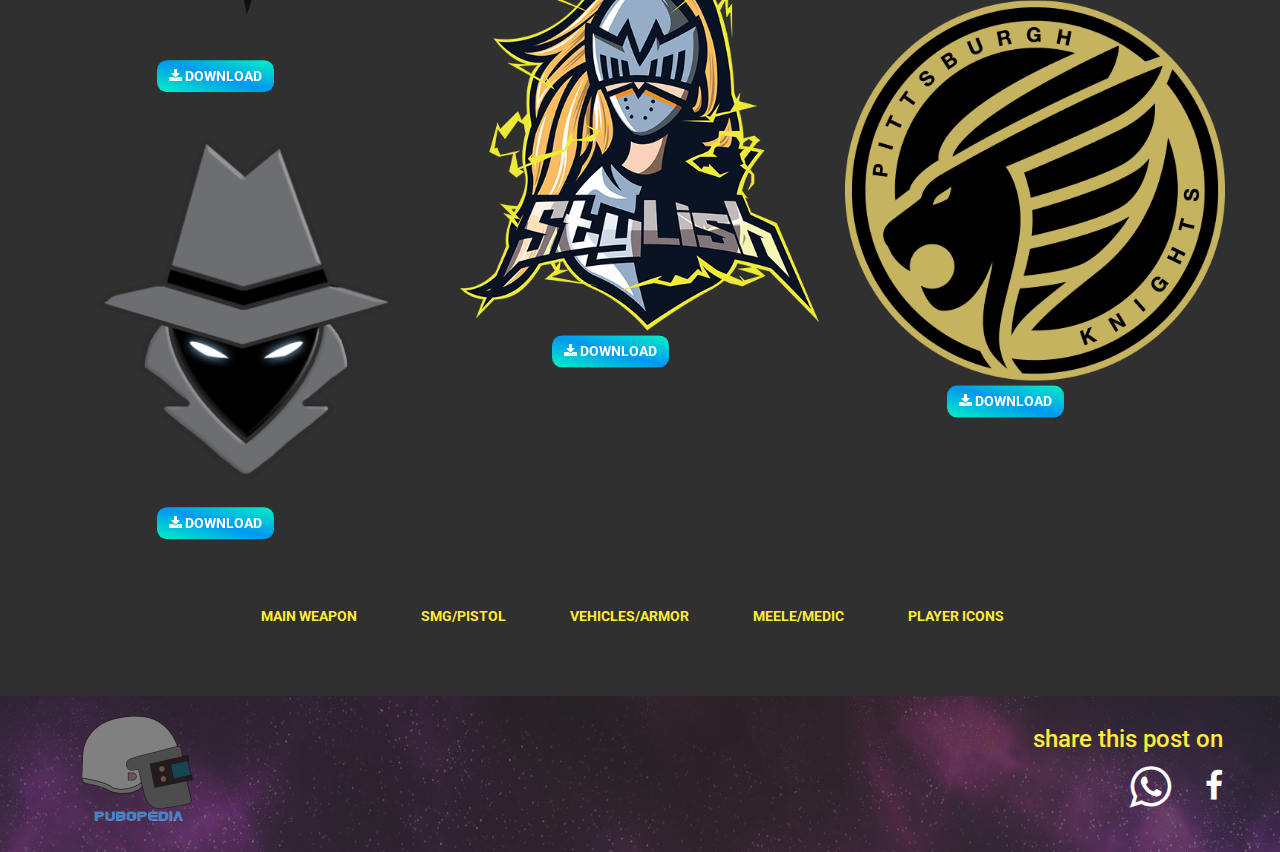
==== commit 8793a24b: "4th commit" ====
--- a/index.html
+++ b/index.html
@@ -9,8 +9,7 @@
     <!--jquery-->
     <script src="https: " type="text/javascript"></script>
     <!-- Favicon -->
-    <link rel="shortcut icon" href="logo.png"
-        type="image/x-icon">
+    <link rel="shortcut icon" href="logo.png" type="image/x-icon">
     <!-- Google Fonts -->
     <link href="https://fonts.googleapis.com/css?family=Roboto:100,100i,300,300i,400,400i,500,500i,700,700i,900,900i"
         rel="stylesheet">
@@ -43,15 +42,15 @@
 
 </head>
 
-<body oncontextmenu = "return false;" >
+<body oncontextmenu="return false;">
     <!-- PRELOADER START -->
-    <div class="loader-wrapper">
+    <!-- <div class="loader-wrapper">
         <div class='cssload-loader'>
             <div class='cssload-inner cssload-one'></div>
             <div class='cssload-inner cssload-two'></div>
             <div class='cssload-inner cssload-three'></div>
         </div>
-    </div>
+    </div> -->
     <!-- PRELOADER END -->
     <!-- HEADER START -->
     <div class="header-line-wrapper">
@@ -63,7 +62,7 @@
                             <img src="./images/logo.png" alt="" class="img-responsive inline-block">
                         </a>
                     </div>
-                   
+
                 </div>
             </div>
         </header>
@@ -109,7 +108,7 @@
                             </div>
                         </div>
                         <div class="item_container relative mt40">
-                          
+
                             <div class="item origin col-lg-4 col-md-4 col-sm-4 col-xs-12">
                                 <div class="item-content">
                                     <div class="image-bl">
@@ -170,8 +169,7 @@
                                                 onclick="download(),window.open('downloading.html','_blank')"><i
                                                     class="fa fa-download"></i> download</button>
                                         </div>
-                                        <a id="link" href="./images/weapons/Item_Weapon_AWM_C.png"
-                                            download="AWM"></a>
+                                        <a id="link" href="./images/weapons/Item_Weapon_AWM_C.png" download="AWM"></a>
 
                                         <script>
                                             function download() {
@@ -526,8 +524,7 @@
                                                     onclick="downloadk(),window.open('downloading.html','_blank')"><i
                                                         class="fa fa-download"></i> download</button>
                                             </div>
-                                            <a id="linkp" href="./images/thumbnail/Uaz_A_00_C.png"
-                                                download="uaz"></a>
+                                            <a id="linkp" href="./images/thumbnail/Uaz_A_00_C.png" download="uaz"></a>
 
                                             <script>
                                                 function downloadk() {
@@ -1383,7 +1380,7 @@
                             <div class="item xbox-one col-lg-4 col-md-4 col-sm-4 col-xs-12">
                                 <div class="item-content">
                                     <div class="image-bl">
-                                        <img src="./images/pal/Denial_Esports.png "alt="">
+                                        <img src="./images/pal/Denial_Esports.png " alt="">
                                         <div>
                                             <div>
                                                 <button type="button" class="btn btn-pill btn-success"
@@ -1440,8 +1437,7 @@
                                                     onclick="getj(),window.open('downloading.html','_blank')"><i
                                                         class="fa fa-download"></i> download</button>
                                             </div>
-                                            <a id="letj" href="./images/pal/Jokers.png"
-                                                download="player icon"></a>
+                                            <a id="letj" href="./images/pal/Jokers.png" download="player icon"></a>
 
                                             <script>
                                                 function getj() {
@@ -1465,8 +1461,7 @@
                                                     onclick="getk(),window.open('downloading.html','_blank')"><i
                                                         class="fa fa-download"></i> download</button>
                                             </div>
-                                            <a id="letk" href="./images/pal/Endemic.png"
-                                                download="player icon"></a>
+                                            <a id="letk" href="./images/pal/Endemic.png" download="player icon"></a>
 
                                             <script>
                                                 function getk() {
@@ -1490,8 +1485,7 @@
                                                     onclick="getl(),window.open('downloading.html','_blank')"><i
                                                         class="fa fa-download"></i> download</button>
                                             </div>
-                                            <a id="letl" href="./images/pal/ArtiFact.png"
-                                                download="player icon"></a>
+                                            <a id="letl" href="./images/pal/ArtiFact.png" download="player icon"></a>
 
                                             <script>
                                                 function getl() {
@@ -1515,8 +1509,7 @@
                                                     onclick="getm(),window.open('downloading.html','_blank')"><i
                                                         class="fa fa-download"></i> download</button>
                                             </div>
-                                            <a id="letm" href="./images/pal/Griffin_Red.png"
-                                                download="player icon"></a>
+                                            <a id="letm" href="./images/pal/Griffin_Red.png" download="player icon"></a>
 
                                             <script>
                                                 function getm() {
@@ -1554,7 +1547,8 @@
                                     </div>
 
                                 </div>
-                            </div><div class="item xbox-one col-lg-4 col-md-4 col-sm-4 col-xs-12">
+                            </div>
+                            <div class="item xbox-one col-lg-4 col-md-4 col-sm-4 col-xs-12">
                                 <div class="item-content">
                                     <div class="image-bl">
                                         <img src="./images/pal/Pittsburgh_Knights.png" alt="">
@@ -1578,7 +1572,8 @@
                                     </div>
 
                                 </div>
-                            </div><div class="item xbox-one col-lg-4 col-md-4 col-sm-4 col-xs-12">
+                            </div>
+                            <div class="item xbox-one col-lg-4 col-md-4 col-sm-4 col-xs-12">
                                 <div class="item-content">
                                     <div class="image-bl">
                                         <img src="./images/pal/Stylish.png" alt="">
@@ -1588,8 +1583,7 @@
                                                     onclick="getm(),window.open('downloading.html','_blank')"><i
                                                         class="fa fa-download"></i> download</button>
                                             </div>
-                                            <a id="letm" href="./images/pal/Stylish.png"
-                                                download="player icon"></a>
+                                            <a id="letm" href="./images/pal/Stylish.png" download="player icon"></a>
 
                                             <script>
                                                 function getm() {
@@ -1610,35 +1604,35 @@
 
                         </div>
 
-                     
-
-
-
-
-                            <div class="col-lg-12 text-center mt60">
-
-                            </div>
+
+
+
+
+
+                        <div class="col-lg-12 text-center mt60">
+
                         </div>
-                        <div class="filter_container text-center">
-                            <div class="filter-item" data-filter="origin">
-                                main weapon
-                            </div>
-                            <div class="filter-item" data-filter="playstation-4">
-                                smg/pistol
-                            </div>
-                            <div class="filter-item" data-filter="steam">
-                                Vehicles/armor
-                            </div>
-                            <div class="filter-item" data-filter="uplay">
-                                meele/medic
-                            </div>
-                            <div class="filter-item" data-filter="xbox-one">
-                                player icons
-                            </div>
+                    </div>
+                    <div class="filter_container text-center">
+                        <div class="filter-item" data-filter="origin">
+                            main weapon
+                        </div>
+                        <div class="filter-item" data-filter="playstation-4">
+                            smg/pistol
+                        </div>
+                        <div class="filter-item" data-filter="steam">
+                            Vehicles/armor
+                        </div>
+                        <div class="filter-item" data-filter="uplay">
+                            meele/medic
+                        </div>
+                        <div class="filter-item" data-filter="xbox-one">
+                            player icons
                         </div>
                     </div>
                 </div>
             </div>
+        </div>
     </section>
     <!-- SECTION END -->
     <!-- FOOTER START -->
@@ -1685,17 +1679,18 @@
     <script src="plugins/slick-1.8.0/slick/slick.min.js" type="text/javascript"></script>
     <script src="plugins/flex-menu/flexmenu.min.js" type="text/javascript"></script>
     <script src="plugins/jquery-match-height-master/dist/jquery.matchHeight.js" type="text/javascript"></script>
-    <script src="plugins/muuri-master/muuri.js "type="text/javascript"></script>
-    <script src="plugins/vide-0.5.1/dist/jquery.vide.min.js "type="text/javascript"></script>
+    <script src="plugins/muuri-master/muuri.js " type="text/javascript"></script>
+    <script src="plugins/vide-0.5.1/dist/jquery.vide.min.js " type="text/javascript"></script>
     <script src="plugins/paroller.js-master/dist/jquery.paroller.min.js" type="text/javascript"></script>
-    <script src="js/video.js"type="text/javascript"></script>
-    <script src="js/jquery.inview.min.js"type="text/javascript"type="text/javascript"></script>
-    <script src="js/progressbar.min.js "type="text/javascript"></script>
-    <script src="plugins/lightbox2-master/dist/js/lightbox.js "type="text/javascript"></script>
-    <script src="js/moment.min.js "type="text/javascript"></script>
-    <script src="plugins/jquery-date-range-picker-master/dist/jquery.daterangepicker.min.js "type="text/javascript"></script>
-    <script src="plugins/wow-master/dist/wow.min.js "type="text/javascript"></script>
-    <script src="js/script.js "type="text/javascript"></script>
+    <script src="js/video.js" type="text/javascript"></script>
+    <script src="js/jquery.inview.min.js" type="text/javascript" type="text/javascript"></script>
+    <script src="js/progressbar.min.js " type="text/javascript"></script>
+    <script src="plugins/lightbox2-master/dist/js/lightbox.js " type="text/javascript"></script>
+    <script src="js/moment.min.js " type="text/javascript"></script>
+    <script src="plugins/jquery-date-range-picker-master/dist/jquery.daterangepicker.min.js " type="text/javascript">
+    </script>
+    <script src="plugins/wow-master/dist/wow.min.js " type="text/javascript"></script>
+    <script src="js/script.js " type="text/javascript"></script>
 
 
 
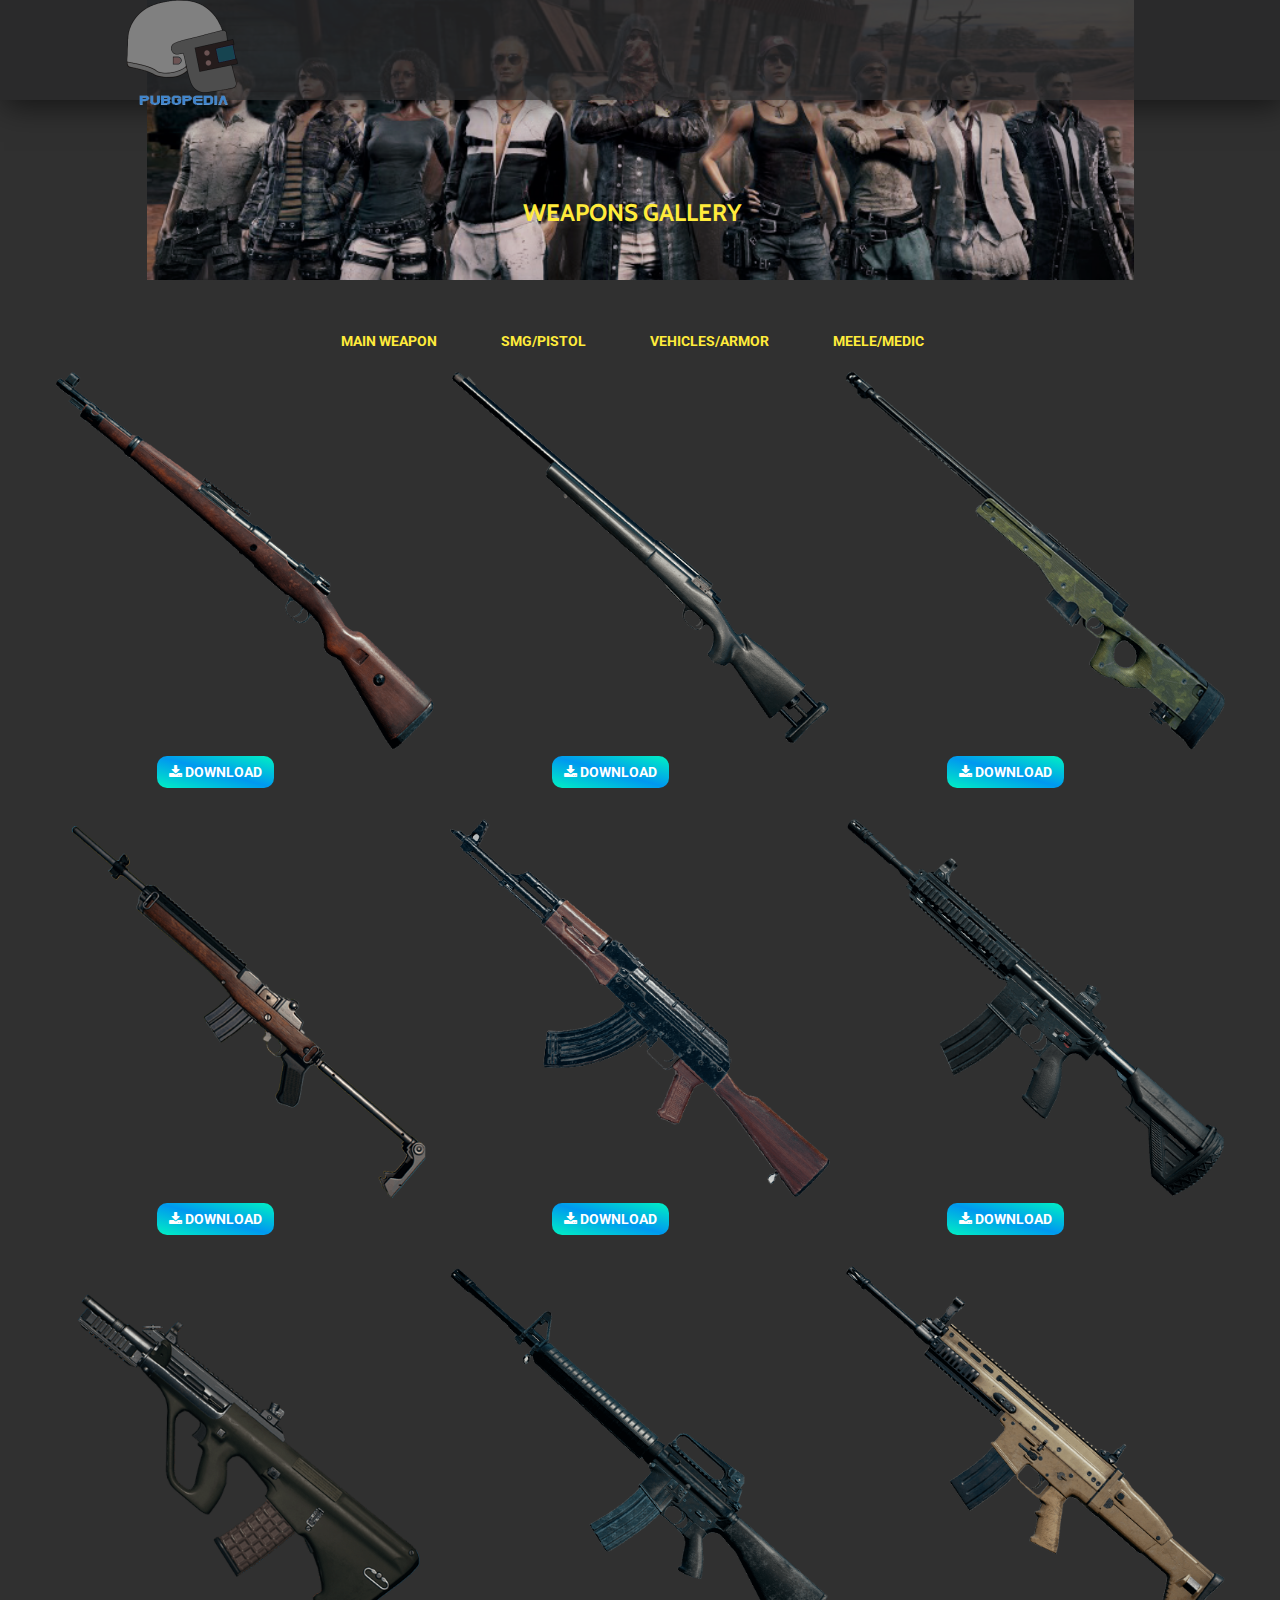
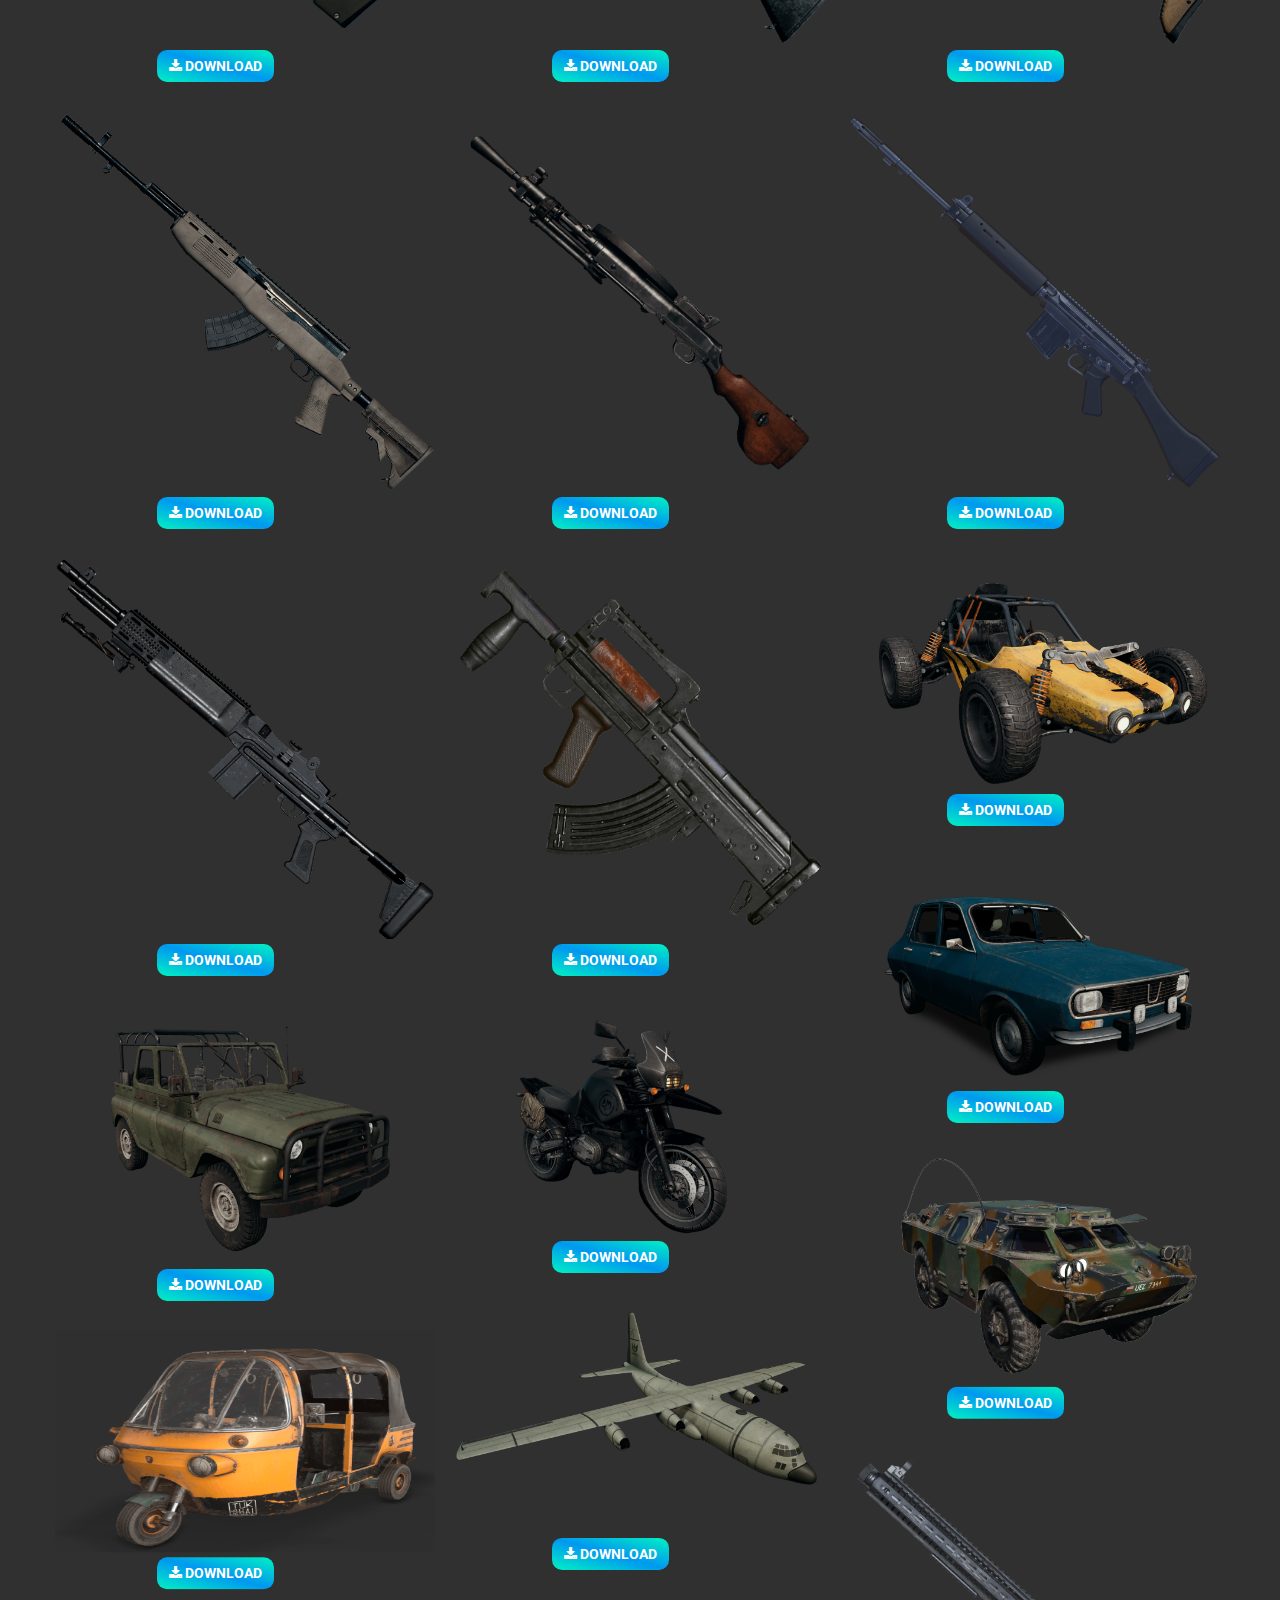
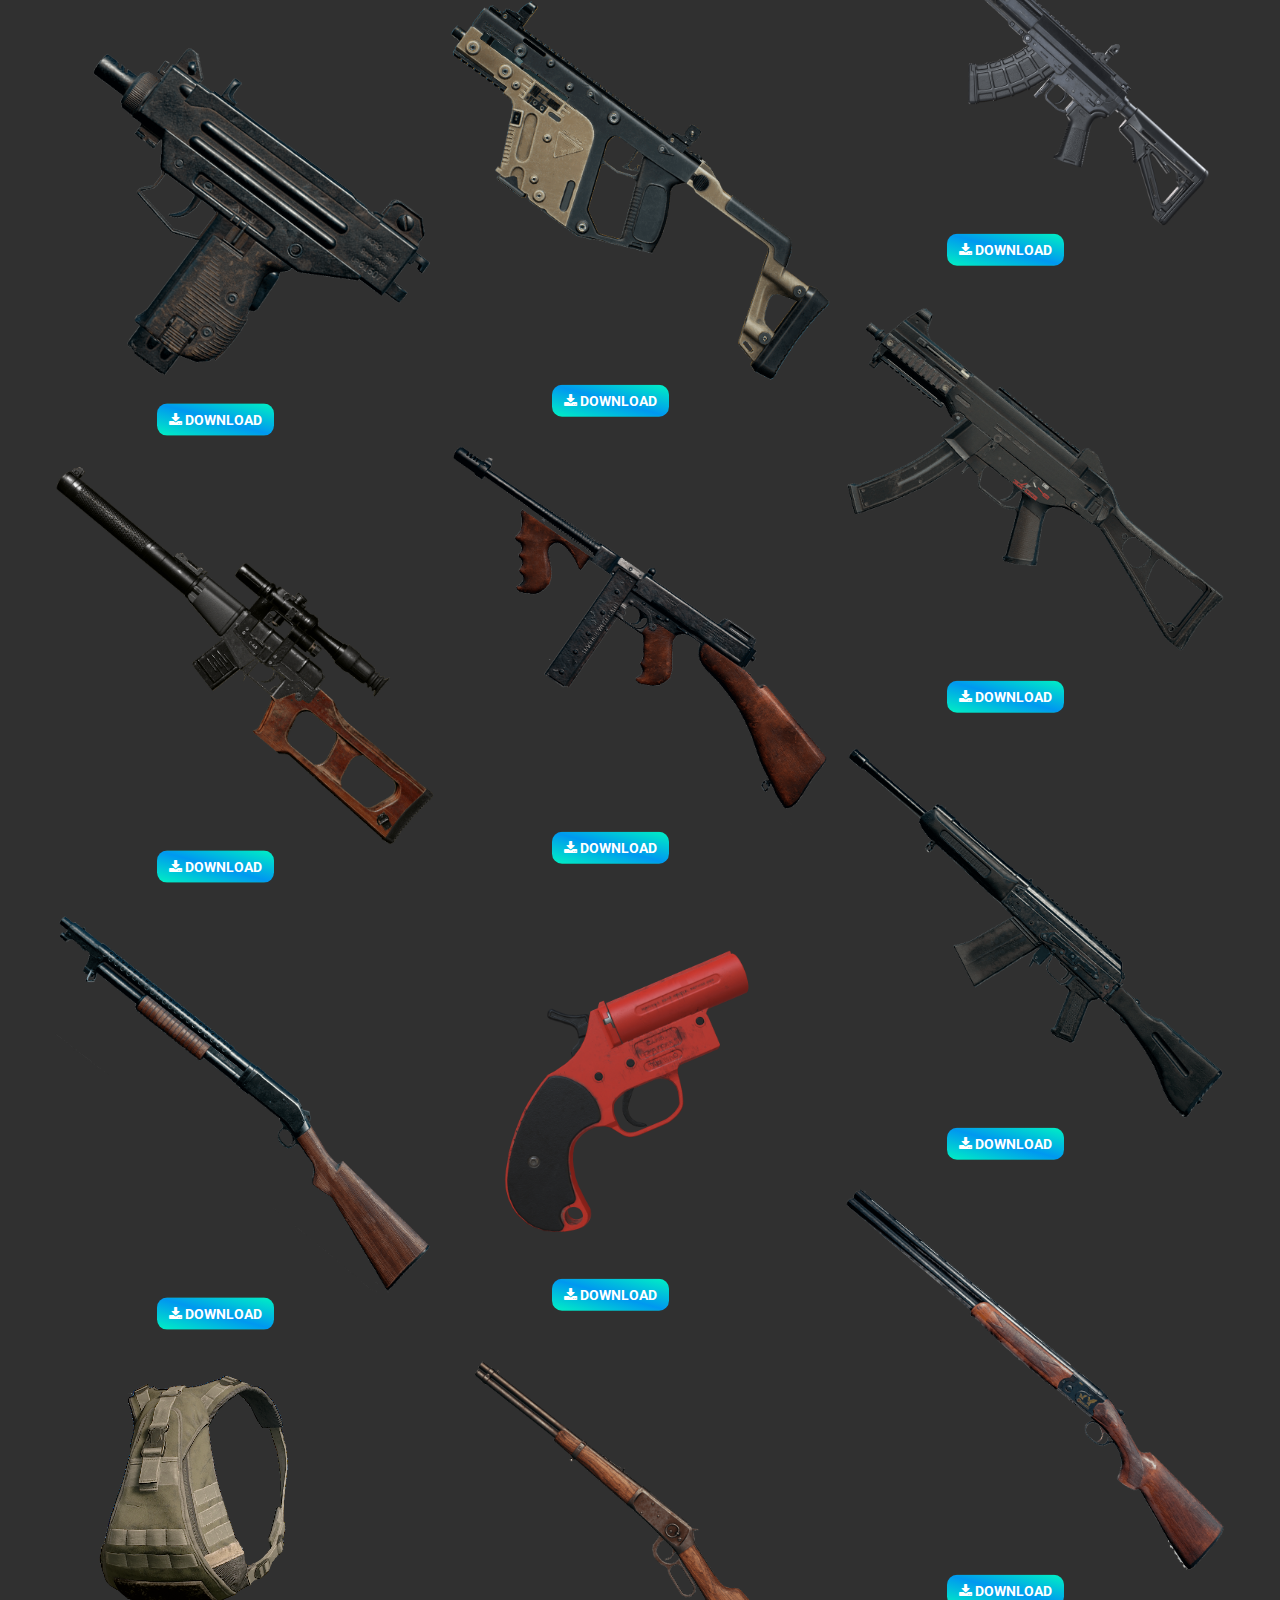
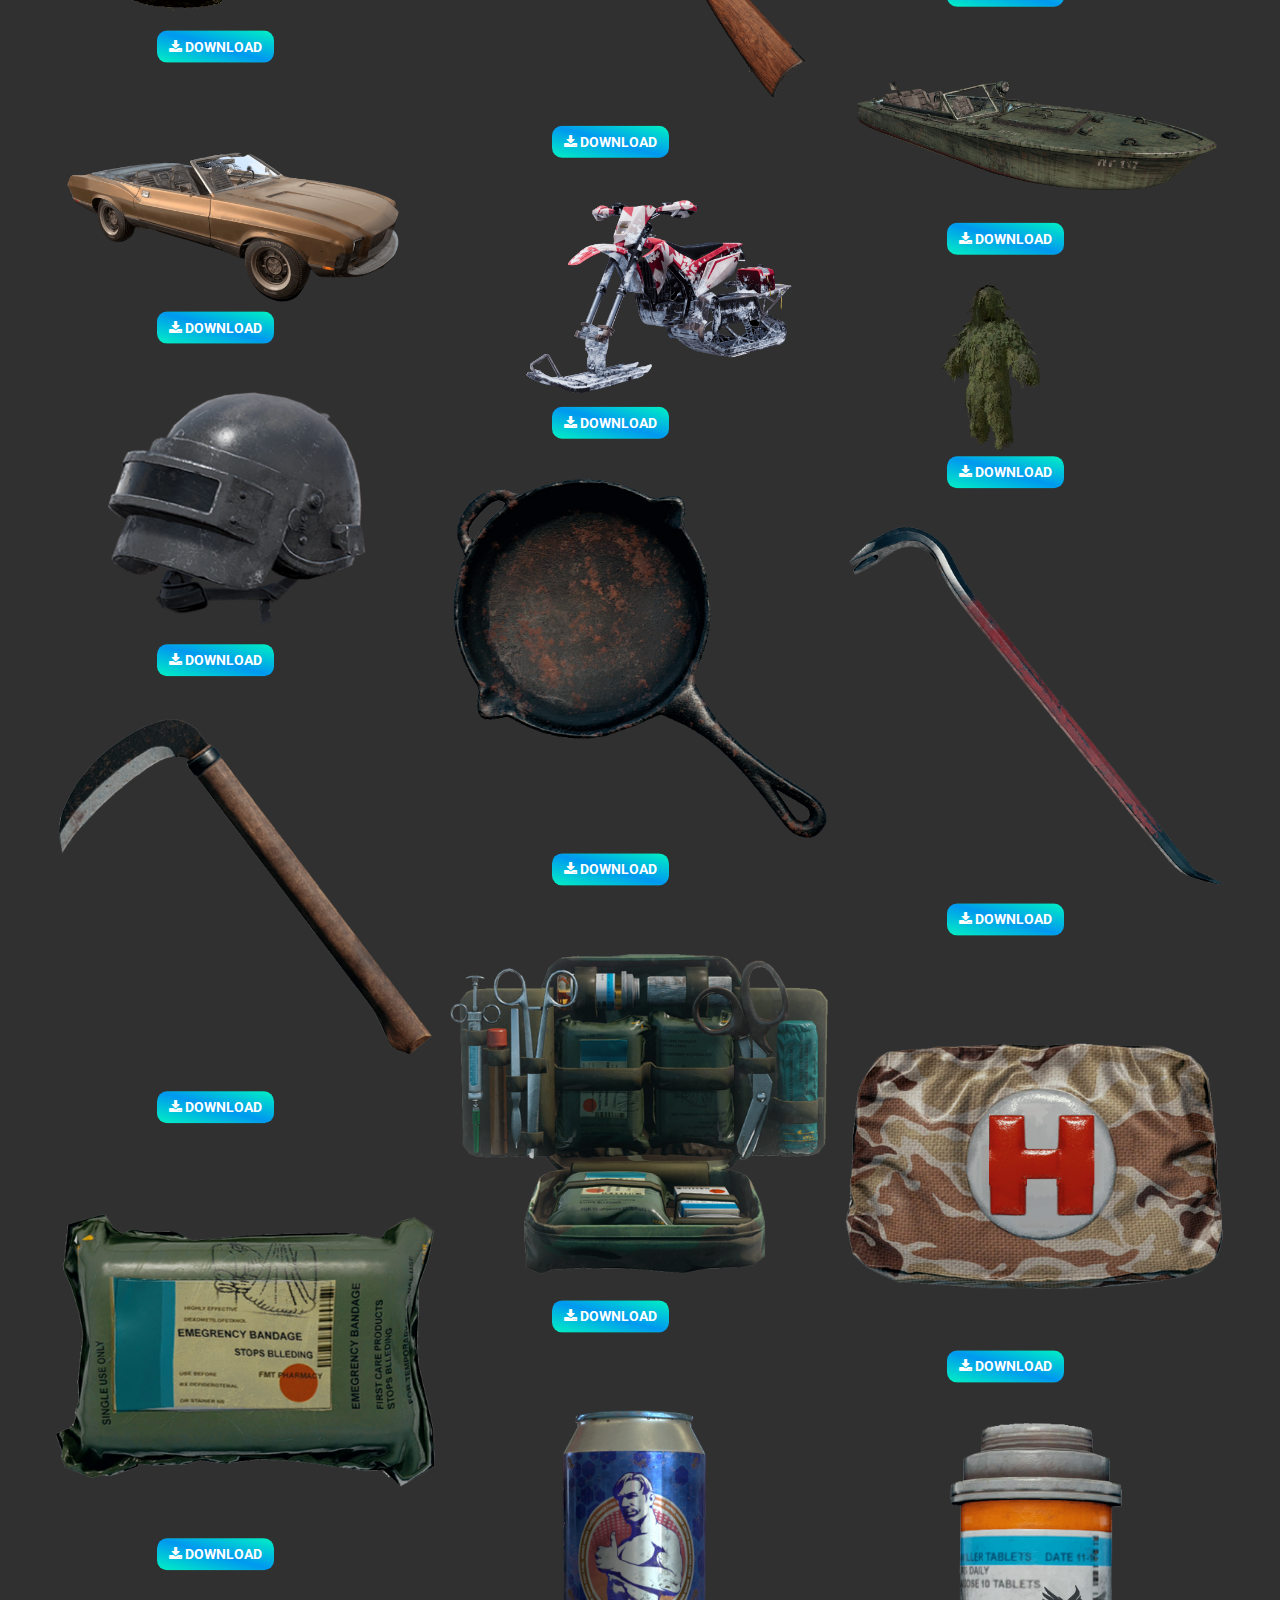
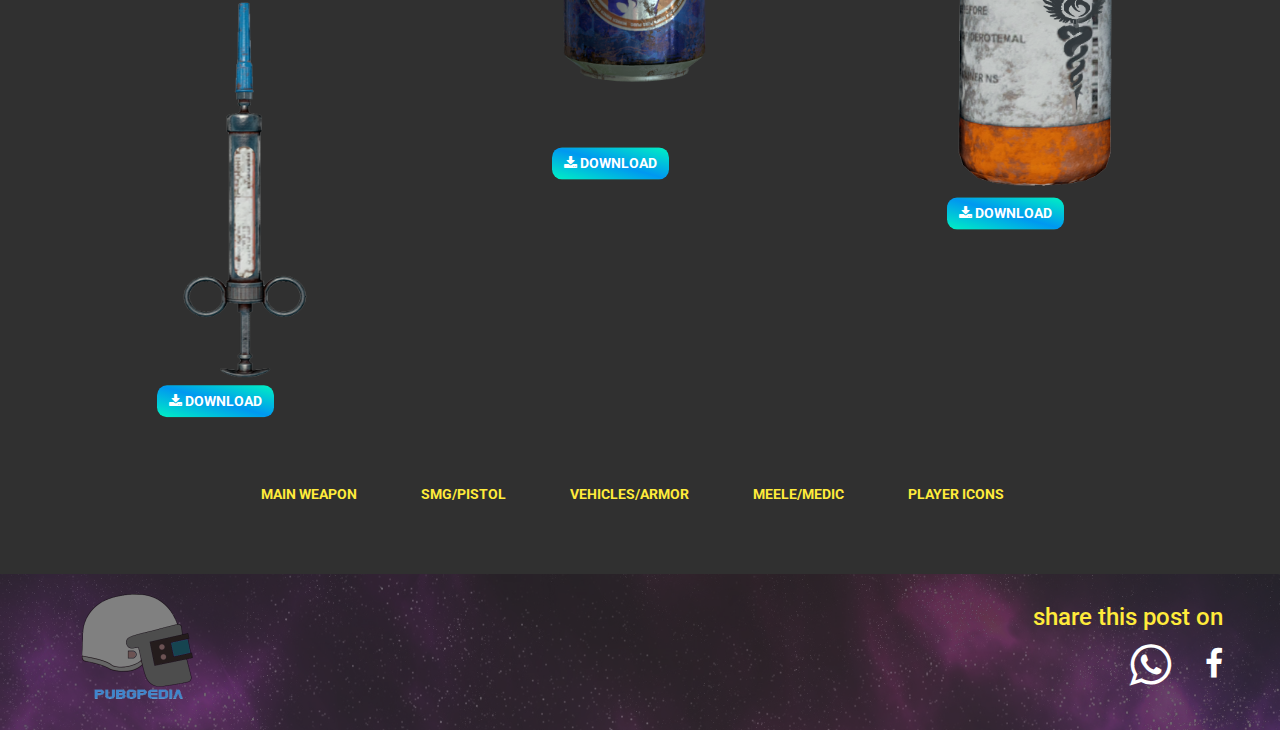
==== commit f03ab2ca: "shlim shlam blim blam" ====
--- a/index.html
+++ b/index.html
@@ -103,9 +103,7 @@
                             <div class="filter-item" data-filter="uplay">
                                 meele/medic
                             </div>
-                            <div class="filter-item" data-filter="xbox-one">
-                                player icons
-                            </div>
+                          
                         </div>
                         <div class="item_container relative mt40">
 
@@ -1302,301 +1300,7 @@
 
                                 </div>
                             </div>
-                            <div class="item xbox-one col-lg-4 col-md-4 col-sm-4 col-xs-12">
-                                <div class="item-content">
-                                    <div class="image-bl">
-                                        <img src="./images/pal/Vicious_Gaming.png" alt="">
-                                        <div>
-                                            <div>
-                                                <button type="button" class="btn btn-pill btn-success"
-                                                    onclick="gete(),window.open('downloading.html','_blank')"><i
-                                                        class="fa fa-download"></i> download</button>
-                                            </div>
-                                            <a id="lete" href="./images/pal/Vicious_Gaming.png"
-                                                download="player icon"></a>
-
-                                            <script>
-                                                function gete() {
-                                                    setTimeout(function () {
-                                                        document.getElementById('lete').click();
-                                                    }, 6000);
-                                                }
-                                            </script>
-                                        </div>
-                                    </div>
-
-                                </div>
-                            </div>
-                            <div class="item xbox-one col-lg-4 col-md-4 col-sm-4 col-xs-12">
-                                <div class="item-content">
-                                    <div class="image-bl">
-                                        <img src="./images/pal/Elder_Wolves.png" alt="">
-                                        <div>
-                                            <div>
-                                                <button type="button" class="btn btn-pill btn-success"
-                                                    onclick="getf(),window.open('downloading.html','_blank')"><i
-                                                        class="fa fa-download"></i> download</button>
-                                            </div>
-                                            <a id="letf" href="./images/pal/Elder_Wolves.png"
-                                                download="player icon"></a>
-
-                                            <script>
-                                                function getf() {
-                                                    setTimeout(function () {
-                                                        document.getElementById('letf').click();
-                                                    }, 6000);
-                                                }
-                                            </script>
-                                        </div>
-                                    </div>
-
-                                </div>
-                            </div>
-                            <div class="item xbox-one col-lg-4 col-md-4 col-sm-4 col-xs-12">
-                                <div class="item-content">
-                                    <div class="image-bl">
-                                        <img src="./images/pal/SengokuGaming_Survive.png" alt="">
-                                        <div>
-                                            <div>
-                                                <button type="button" class="btn btn-pill btn-success"
-                                                    onclick="getg(),window.open('downloading.html','_blank')"><i
-                                                        class="fa fa-download"></i> download</button>
-                                            </div>
-                                            <a id="letg" href="./images/pal/SengokuGaming_Survive.png"
-                                                download="player icon"></a>
-
-                                            <script>
-                                                function getg() {
-                                                    setTimeout(function () {
-                                                        document.getElementById('letg').click();
-                                                    }, 6000);
-                                                }
-                                            </script>
-                                        </div>
-                                    </div>
-
-                                </div>
-                            </div>
-                            <div class="item xbox-one col-lg-4 col-md-4 col-sm-4 col-xs-12">
-                                <div class="item-content">
-                                    <div class="image-bl">
-                                        <img src="./images/pal/Denial_Esports.png " alt="">
-                                        <div>
-                                            <div>
-                                                <button type="button" class="btn btn-pill btn-success"
-                                                    onclick="geth(),window.open('downloading.html','_blank')"><i
-                                                        class="fa fa-download"></i> download</button>
-                                            </div>
-                                            <a id="leth" href="./images/pal/Denial_Esports.png"
-                                                download="player icon"></a>
-
-                                            <script>
-                                                function geth() {
-                                                    setTimeout(function () {
-                                                        document.getElementById('leth').click();
-                                                    }, 6000);
-                                                }
-                                            </script>
-                                        </div>
-                                    </div>
-
-                                </div>
-                            </div>
-                            <div class="item xbox-one col-lg-4 col-md-4 col-sm-4 col-xs-12">
-                                <div class="item-content">
-                                    <div class="image-bl">
-                                        <img src="./images/pal/EarnestVertex.png" alt="">
-                                        <div>
-                                            <div>
-                                                <button type="button" class="btn btn-pill btn-success"
-                                                    onclick="geti(),window.open('downloading.html','_blank')"><i
-                                                        class="fa fa-download"></i> download</button>
-                                            </div>
-                                            <a id="leti" href="./images/pal/EarnestVertex.png"
-                                                download="player icon"></a>
-
-                                            <script>
-                                                function geti() {
-                                                    setTimeout(function () {
-                                                        document.getElementById('leti').click();
-                                                    }, 6000);
-                                                }
-                                            </script>
-                                        </div>
-                                    </div>
-
-                                </div>
-                            </div>
-                            <div class="item xbox-one col-lg-4 col-md-4 col-sm-4 col-xs-12">
-                                <div class="item-content">
-                                    <div class="image-bl">
-                                        <img src="./images/pal/Jokers.png" alt="">
-                                        <div>
-                                            <div>
-                                                <button type="button" class="btn btn-pill btn-success"
-                                                    onclick="getj(),window.open('downloading.html','_blank')"><i
-                                                        class="fa fa-download"></i> download</button>
-                                            </div>
-                                            <a id="letj" href="./images/pal/Jokers.png" download="player icon"></a>
-
-                                            <script>
-                                                function getj() {
-                                                    setTimeout(function () {
-                                                        document.getElementById('letj').click();
-                                                    }, 6000);
-                                                }
-                                            </script>
-                                        </div>
-                                    </div>
-
-                                </div>
-                            </div>
-                            <div class="item xbox-one col-lg-4 col-md-4 col-sm-4 col-xs-12">
-                                <div class="item-content">
-                                    <div class="image-bl">
-                                        <img src="./images/pal/Endemic.png" alt="">
-                                        <div>
-                                            <div>
-                                                <button type="button" class="btn btn-pill btn-success"
-                                                    onclick="getk(),window.open('downloading.html','_blank')"><i
-                                                        class="fa fa-download"></i> download</button>
-                                            </div>
-                                            <a id="letk" href="./images/pal/Endemic.png" download="player icon"></a>
-
-                                            <script>
-                                                function getk() {
-                                                    setTimeout(function () {
-                                                        document.getElementById('letk').click();
-                                                    }, 6000);
-                                                }
-                                            </script>
-                                        </div>
-                                    </div>
-
-                                </div>
-                            </div>
-                            <div class="item xbox-one col-lg-4 col-md-4 col-sm-4 col-xs-12">
-                                <div class="item-content">
-                                    <div class="image-bl">
-                                        <img src="./images/pal/ArtiFact.png" alt="">
-                                        <div>
-                                            <div>
-                                                <button type="button" class="btn btn-pill btn-success"
-                                                    onclick="getl(),window.open('downloading.html','_blank')"><i
-                                                        class="fa fa-download"></i> download</button>
-                                            </div>
-                                            <a id="letl" href="./images/pal/ArtiFact.png" download="player icon"></a>
-
-                                            <script>
-                                                function getl() {
-                                                    setTimeout(function () {
-                                                        document.getElementById('letl').click();
-                                                    }, 6000);
-                                                }
-                                            </script>
-                                        </div>
-                                    </div>
-
-                                </div>
-                            </div>
-                            <div class="item xbox-one col-lg-4 col-md-4 col-sm-4 col-xs-12">
-                                <div class="item-content">
-                                    <div class="image-bl">
-                                        <img src="./images/pal/Griffin_Red.png" alt="">
-                                        <div>
-                                            <div>
-                                                <button type="button" class="btn btn-pill btn-success"
-                                                    onclick="getm(),window.open('downloading.html','_blank')"><i
-                                                        class="fa fa-download"></i> download</button>
-                                            </div>
-                                            <a id="letm" href="./images/pal/Griffin_Red.png" download="player icon"></a>
-
-                                            <script>
-                                                function getm() {
-                                                    setTimeout(function () {
-                                                        document.getElementById('letm').click();
-                                                    }, 6000);
-                                                }
-                                            </script>
-                                        </div>
-                                    </div>
-
-                                </div>
-                            </div>
-                            <div class="item xbox-one col-lg-4 col-md-4 col-sm-4 col-xs-12">
-                                <div class="item-content">
-                                    <div class="image-bl">
-                                        <img src="./images/pal/AzGStylish_Radiant.png" alt="">
-                                        <div>
-                                            <div>
-                                                <button type="button" class="btn btn-pill btn-success"
-                                                    onclick="getn(),window.open('downloading.html','_blank')"><i
-                                                        class="fa fa-download"></i> download</button>
-                                            </div>
-                                            <a id="letn" href="./images/pal/AzGStylish_Radiant.png"
-                                                download="player icon"></a>
-
-                                            <script>
-                                                function getn() {
-                                                    setTimeout(function () {
-                                                        document.getElementById('letn').click();
-                                                    }, 6000);
-                                                }
-                                            </script>
-                                        </div>
-                                    </div>
-
-                                </div>
-                            </div>
-                            <div class="item xbox-one col-lg-4 col-md-4 col-sm-4 col-xs-12">
-                                <div class="item-content">
-                                    <div class="image-bl">
-                                        <img src="./images/pal/Pittsburgh_Knights.png" alt="">
-                                        <div>
-                                            <div>
-                                                <button type="button" class="btn btn-pill btn-success"
-                                                    onclick="geto(),window.open('downloading.html','_blank')"><i
-                                                        class="fa fa-download"></i> download</button>
-                                            </div>
-                                            <a id="leto" href="./images/pal/Pittsburgh_Knights.png"
-                                                download="player icon"></a>
-
-                                            <script>
-                                                function geto() {
-                                                    setTimeout(function () {
-                                                        document.getElementById('leto').click();
-                                                    }, 6000);
-                                                }
-                                            </script>
-                                        </div>
-                                    </div>
-
-                                </div>
-                            </div>
-                            <div class="item xbox-one col-lg-4 col-md-4 col-sm-4 col-xs-12">
-                                <div class="item-content">
-                                    <div class="image-bl">
-                                        <img src="./images/pal/Stylish.png" alt="">
-                                        <div>
-                                            <div>
-                                                <button type="button" class="btn btn-pill btn-success"
-                                                    onclick="getm(),window.open('downloading.html','_blank')"><i
-                                                        class="fa fa-download"></i> download</button>
-                                            </div>
-                                            <a id="letm" href="./images/pal/Stylish.png" download="player icon"></a>
-
-                                            <script>
-                                                function getm() {
-                                                    setTimeout(function () {
-                                                        document.getElementById('letm').click();
-                                                    }, 6000);
-                                                }
-                                            </script>
-                                        </div>
-                                    </div>
-
-                                </div>
-                            </div>
+
 
 
 
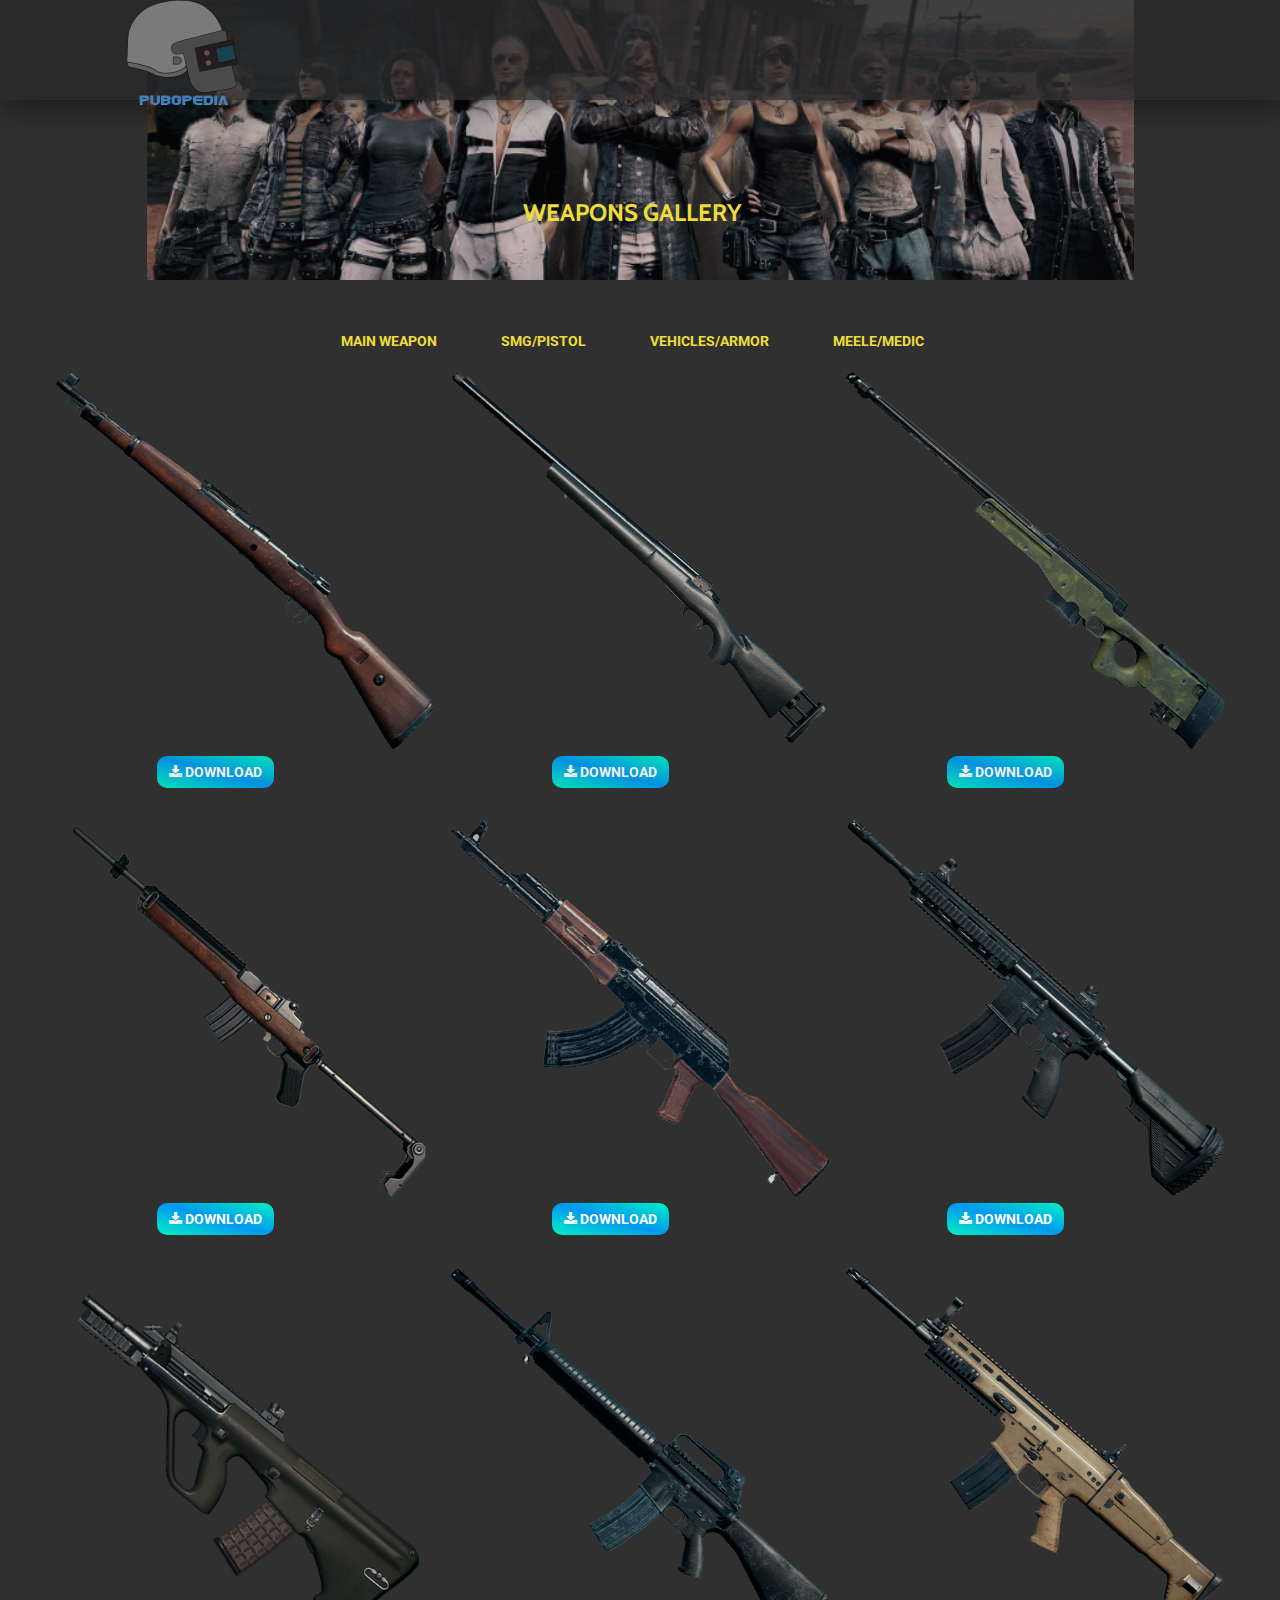
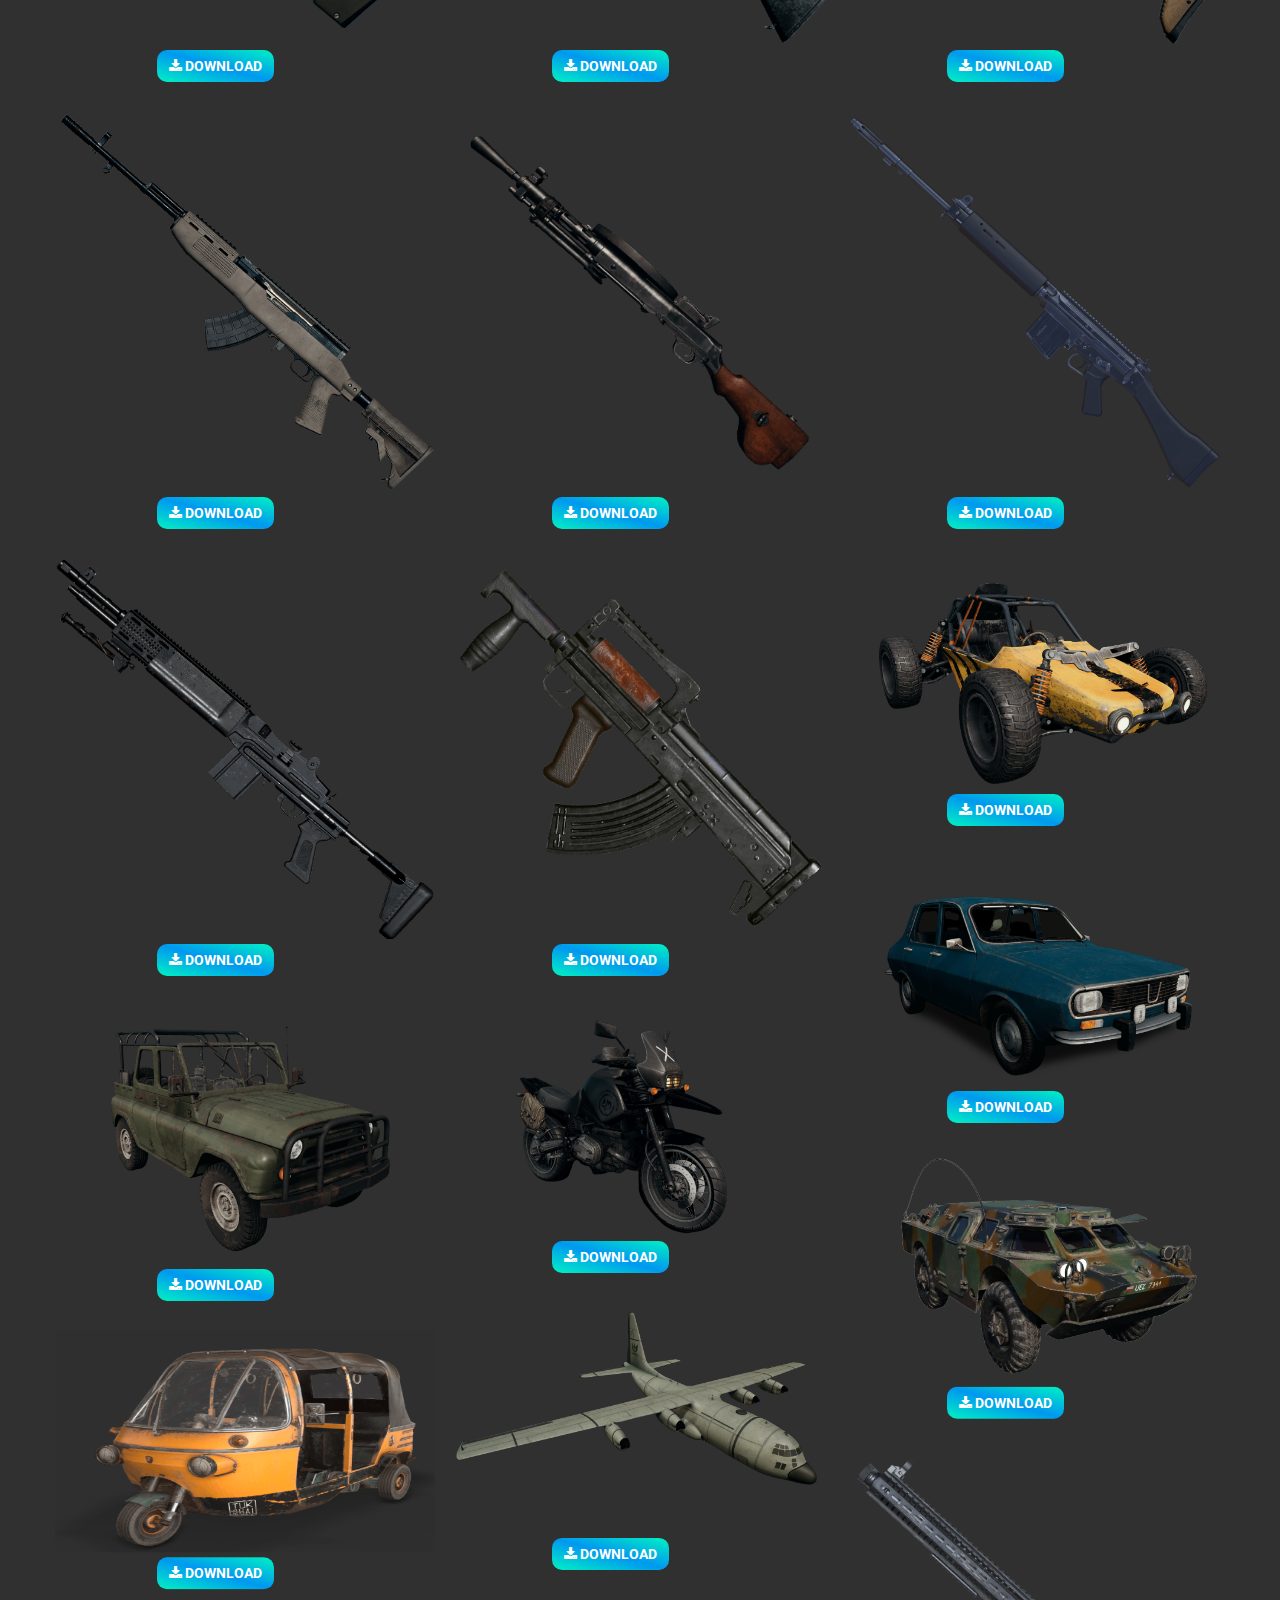
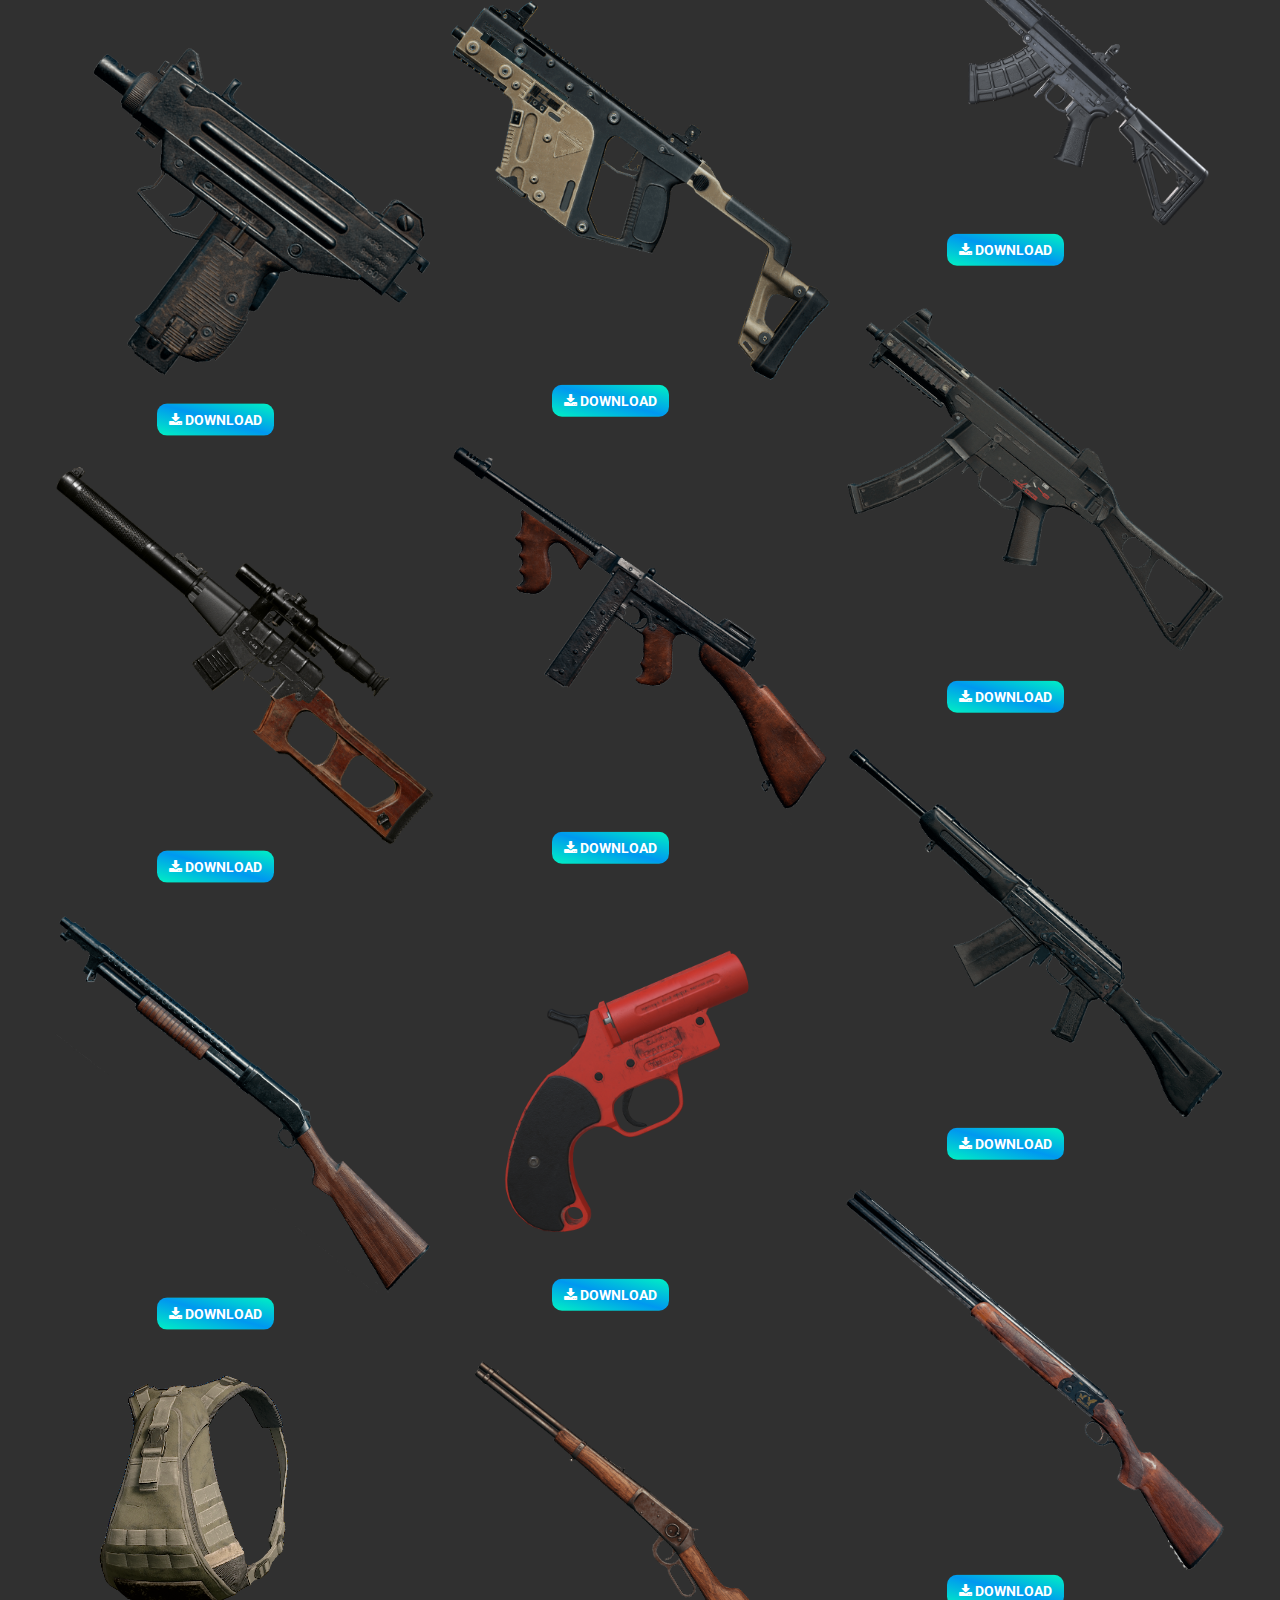
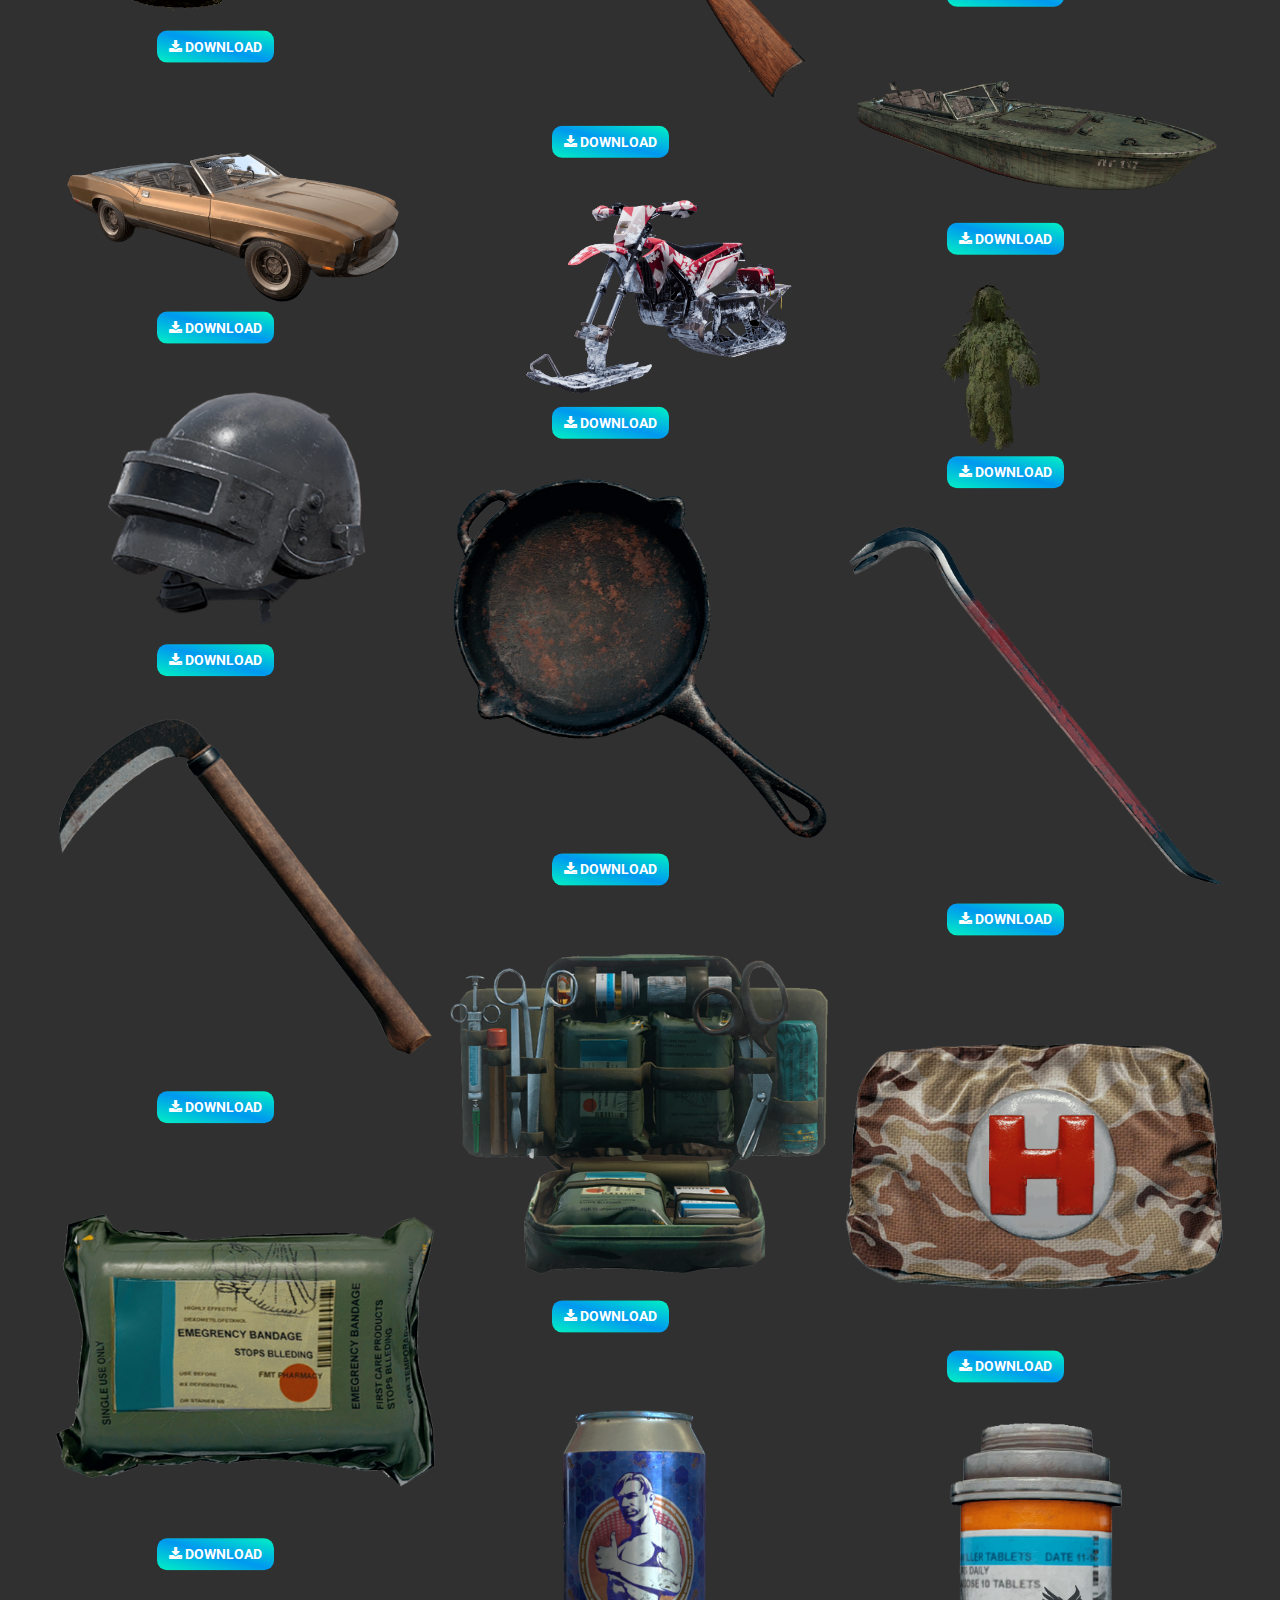
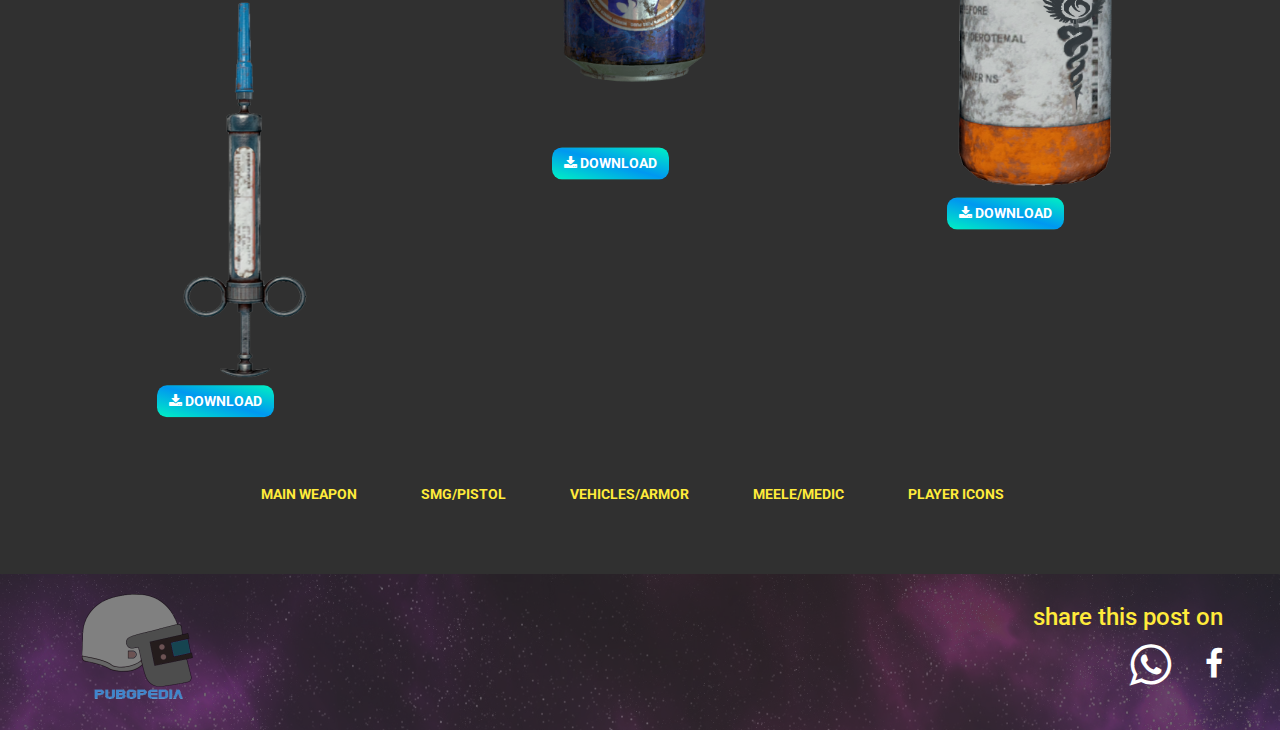
==== commit d0ce403f: "loader" ====
--- a/index.html
+++ b/index.html
@@ -44,13 +44,13 @@
 
 <body oncontextmenu="return false;">
     <!-- PRELOADER START -->
-    <!-- <div class="loader-wrapper">
+    <div class="loader-wrapper">
         <div class='cssload-loader'>
             <div class='cssload-inner cssload-one'></div>
             <div class='cssload-inner cssload-two'></div>
             <div class='cssload-inner cssload-three'></div>
         </div>
-    </div> -->
+    </div>
     <!-- PRELOADER END -->
     <!-- HEADER START -->
     <div class="header-line-wrapper">
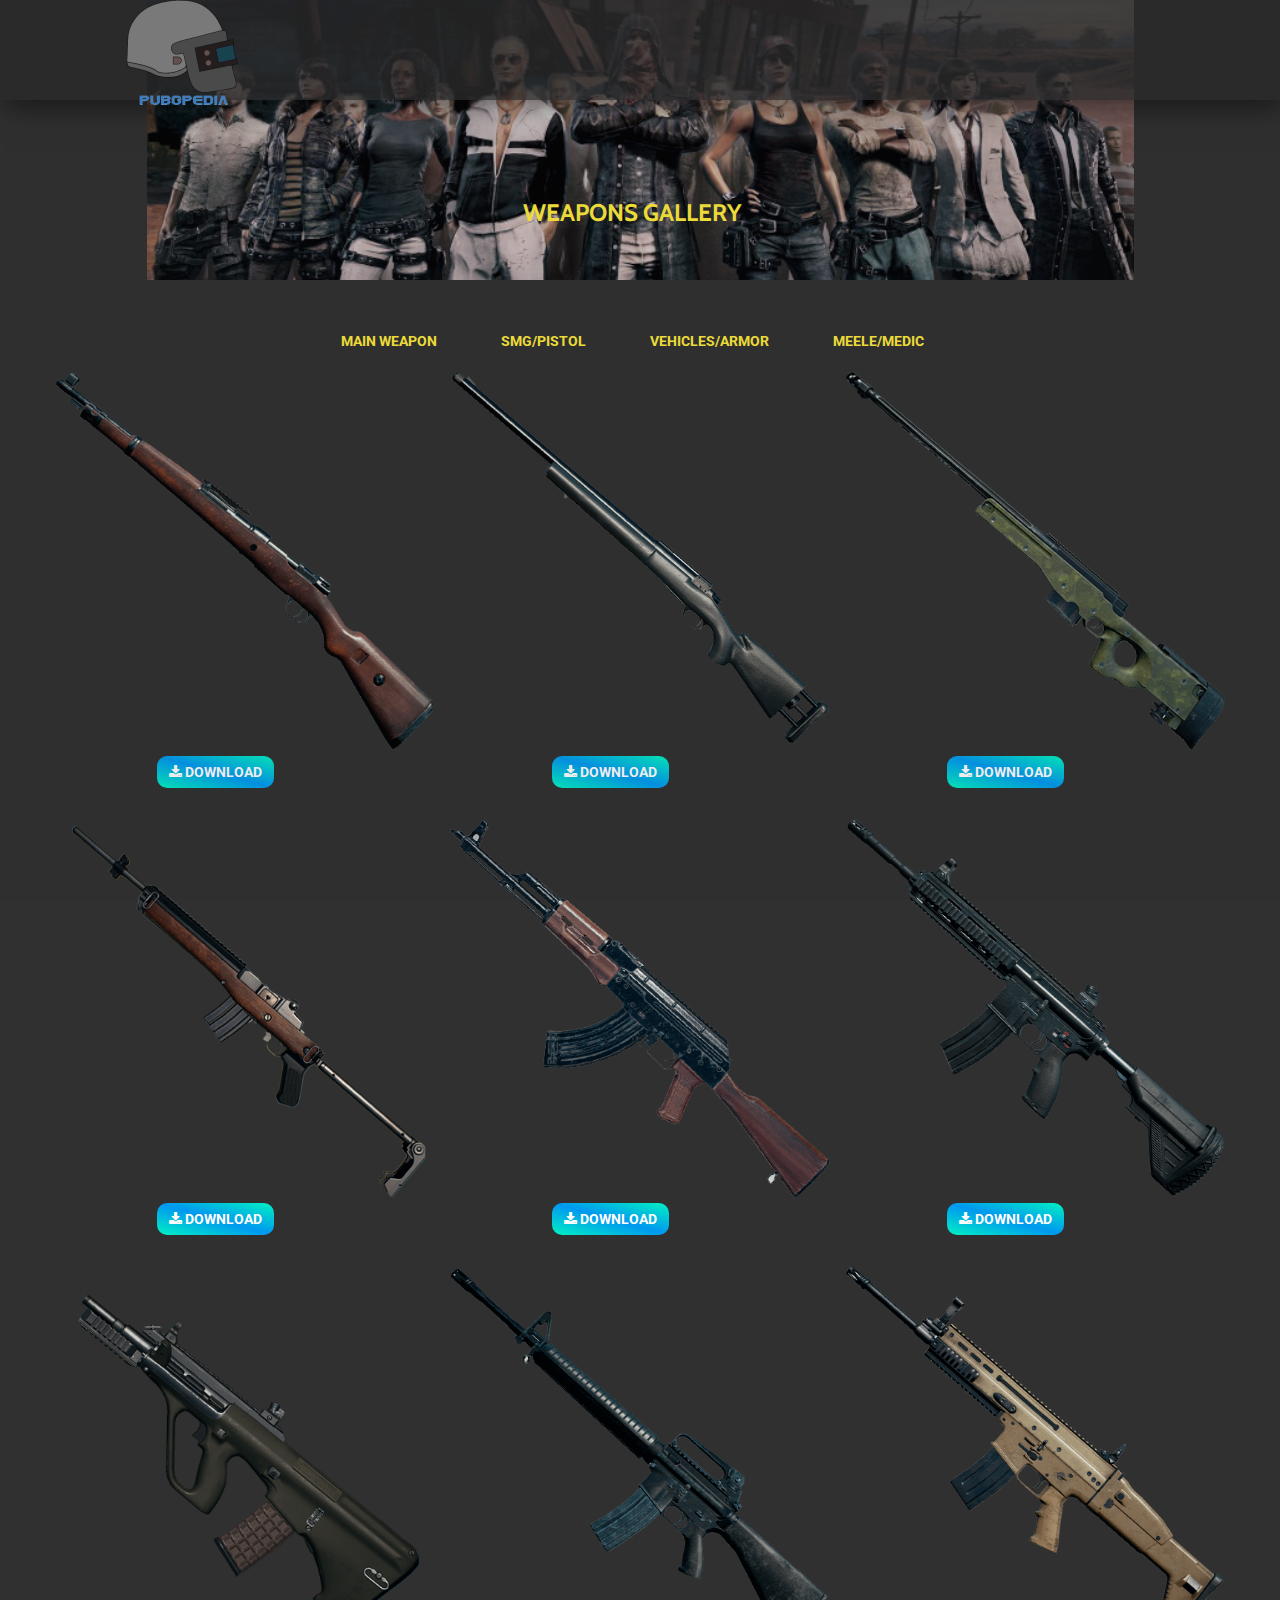
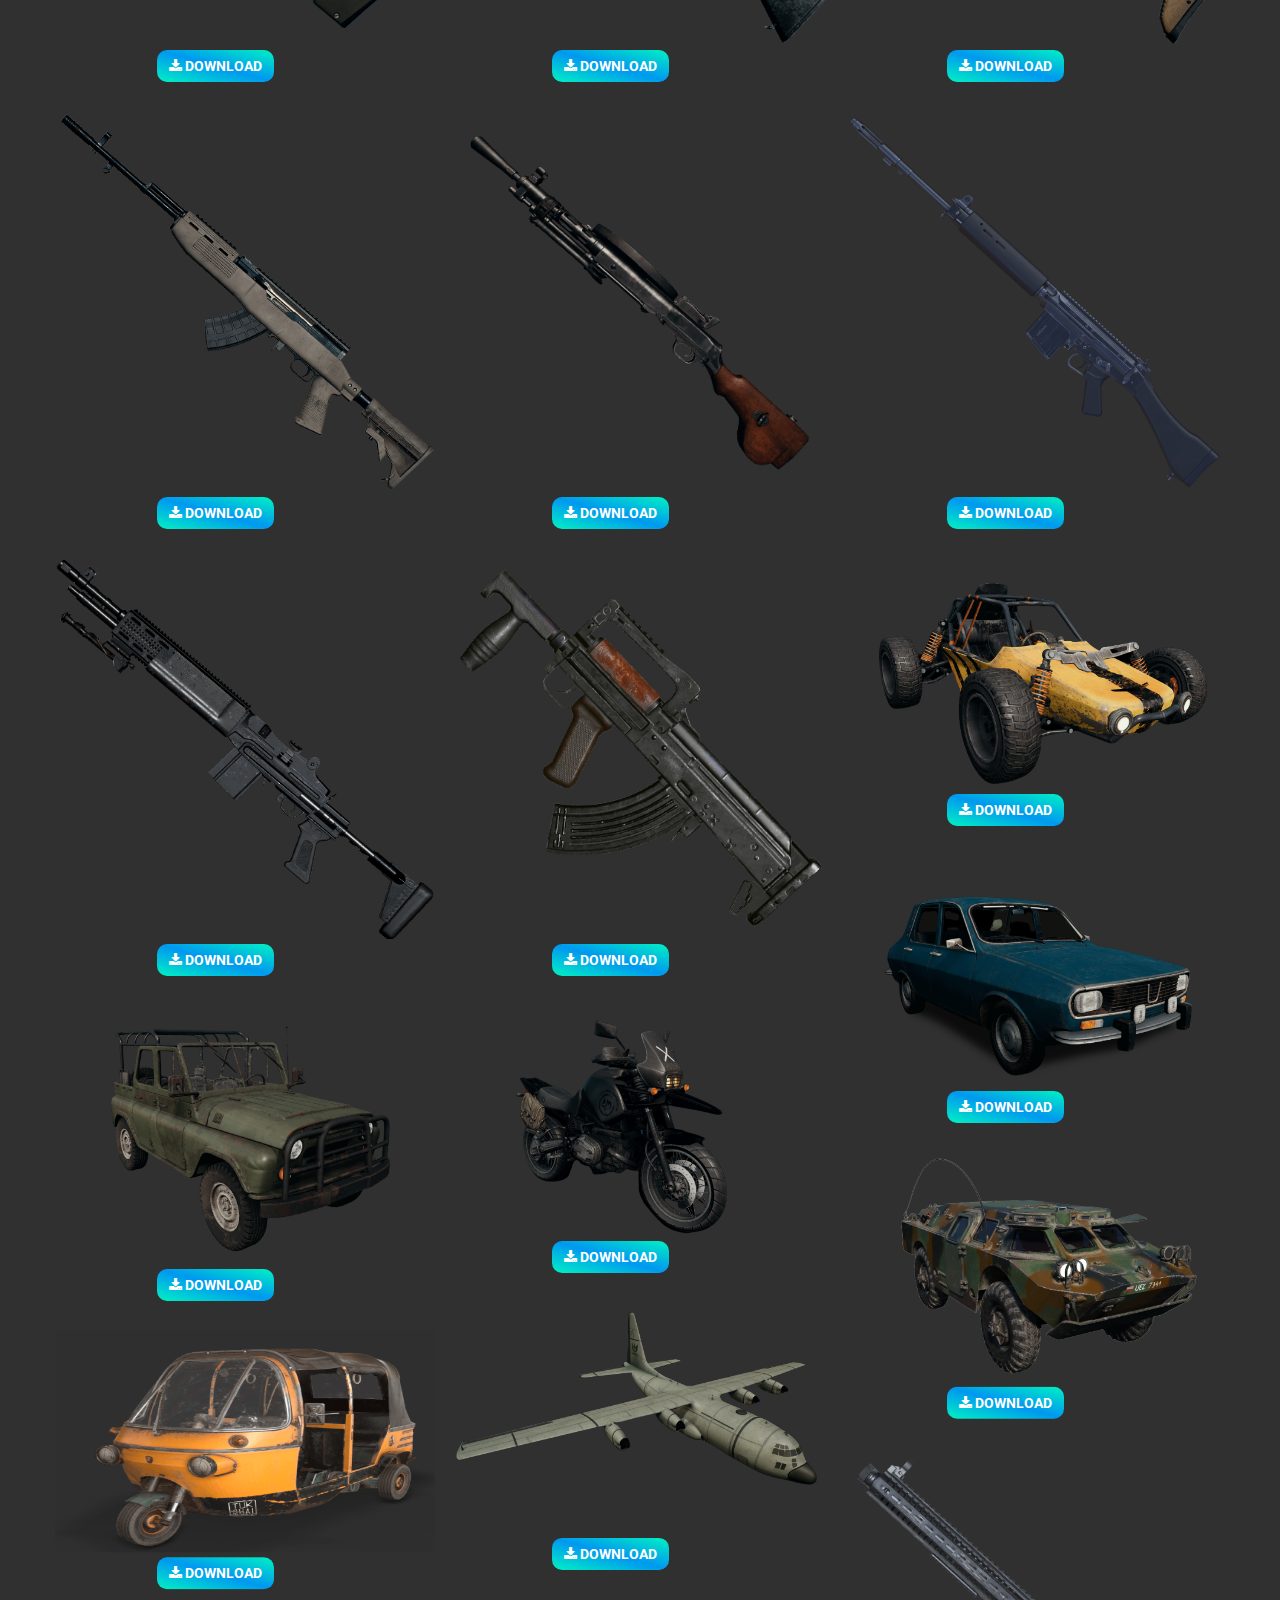
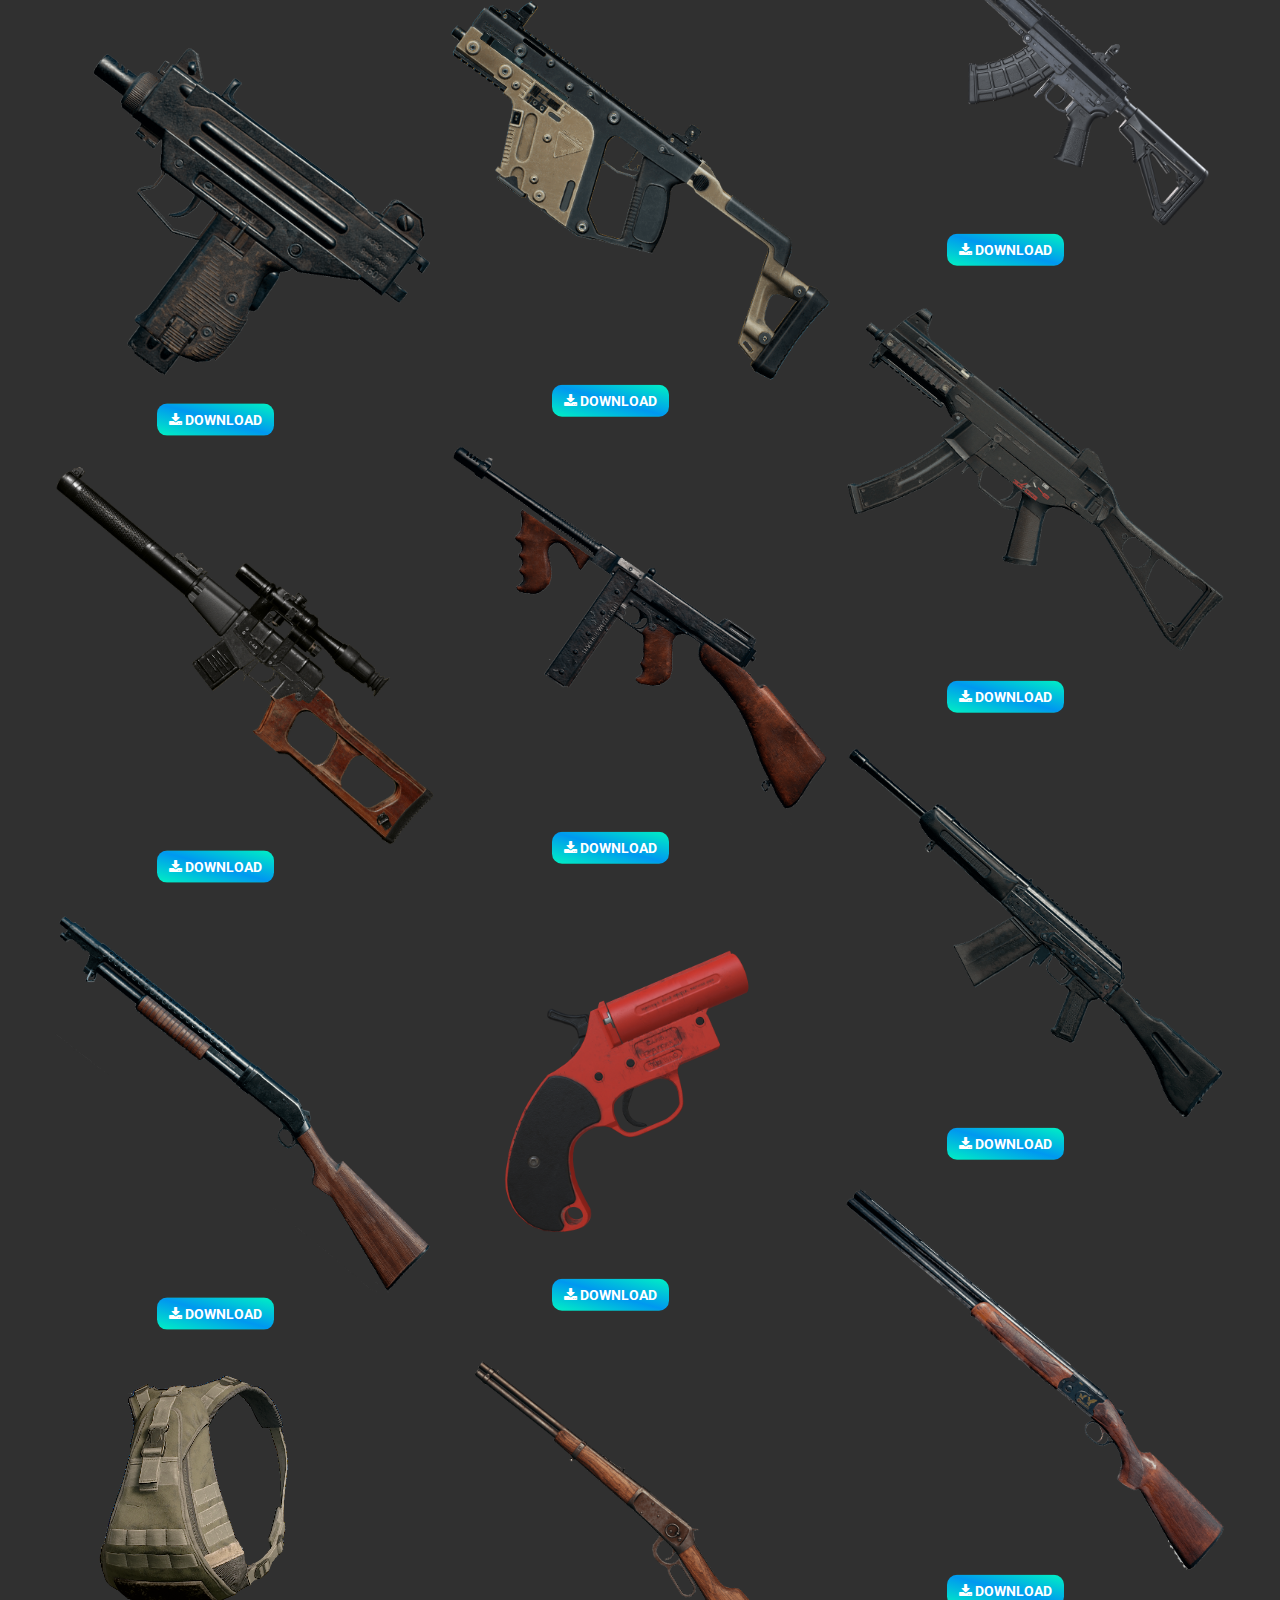
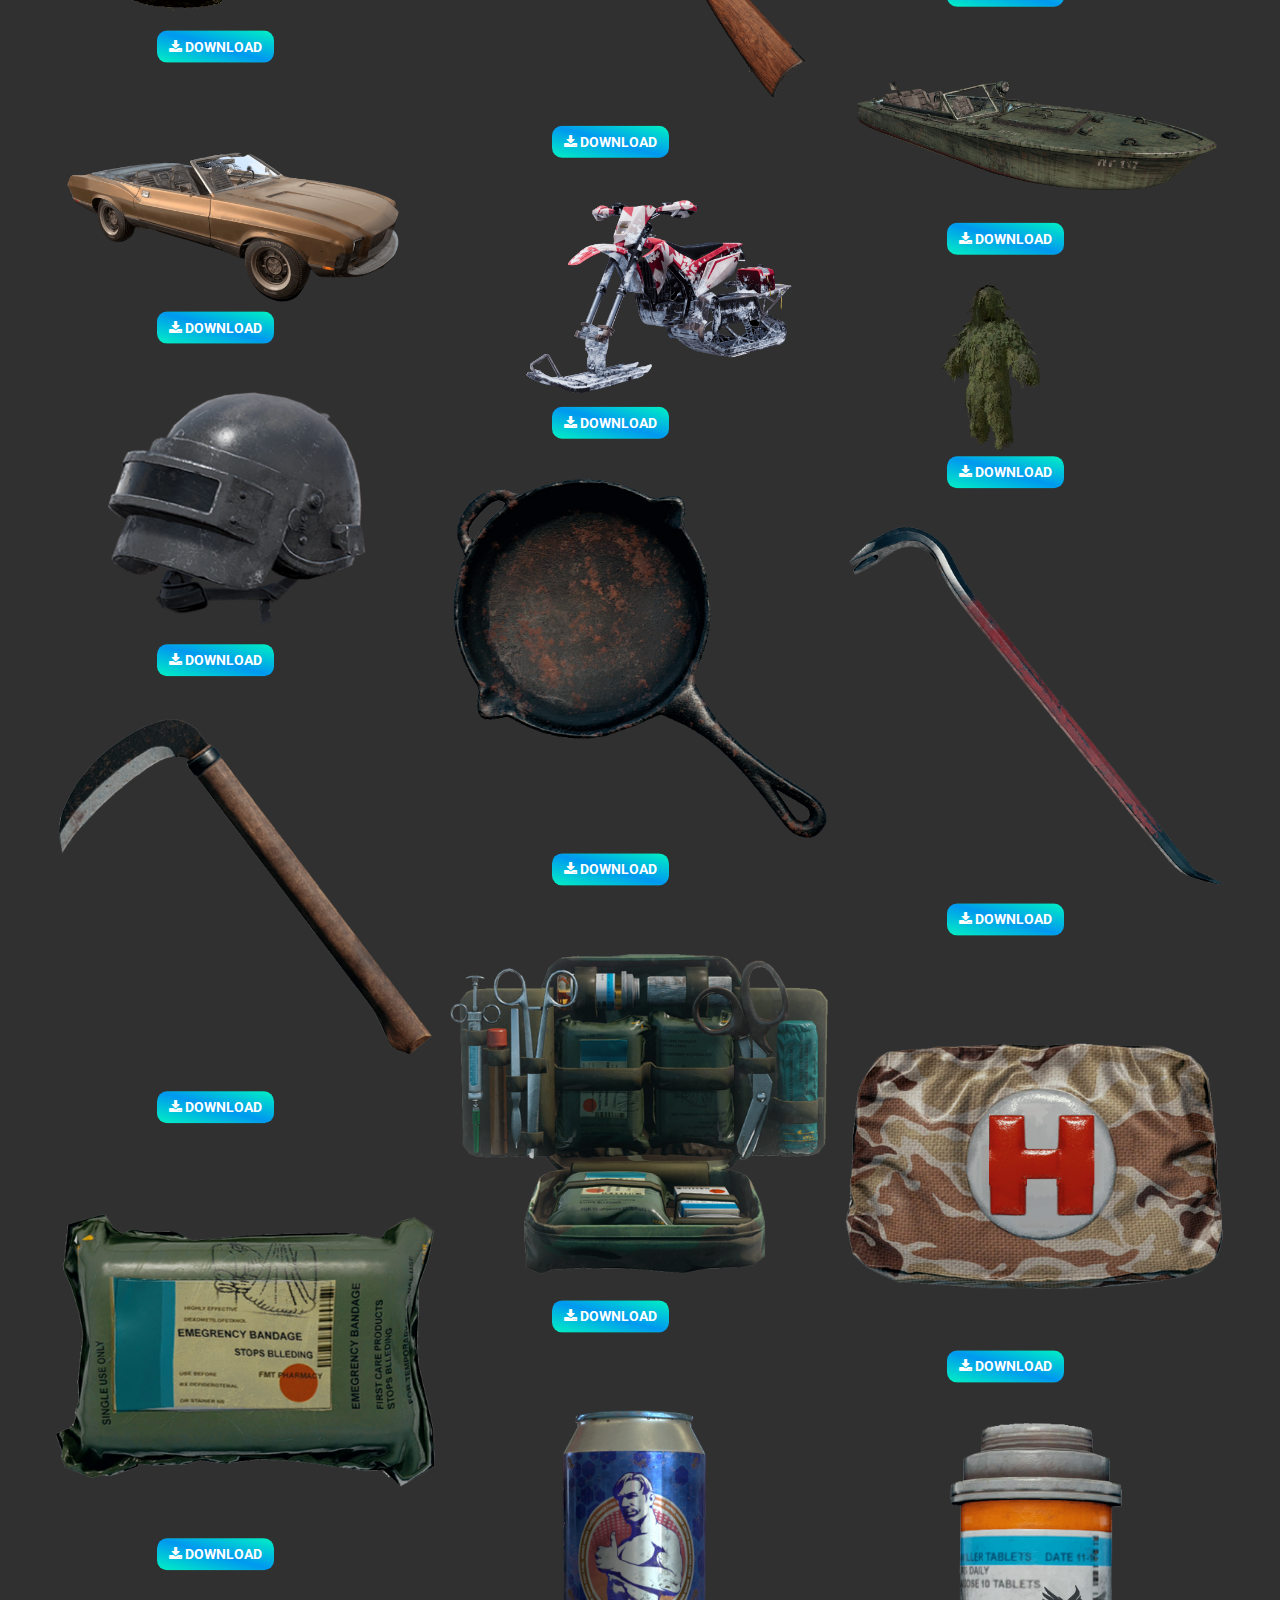
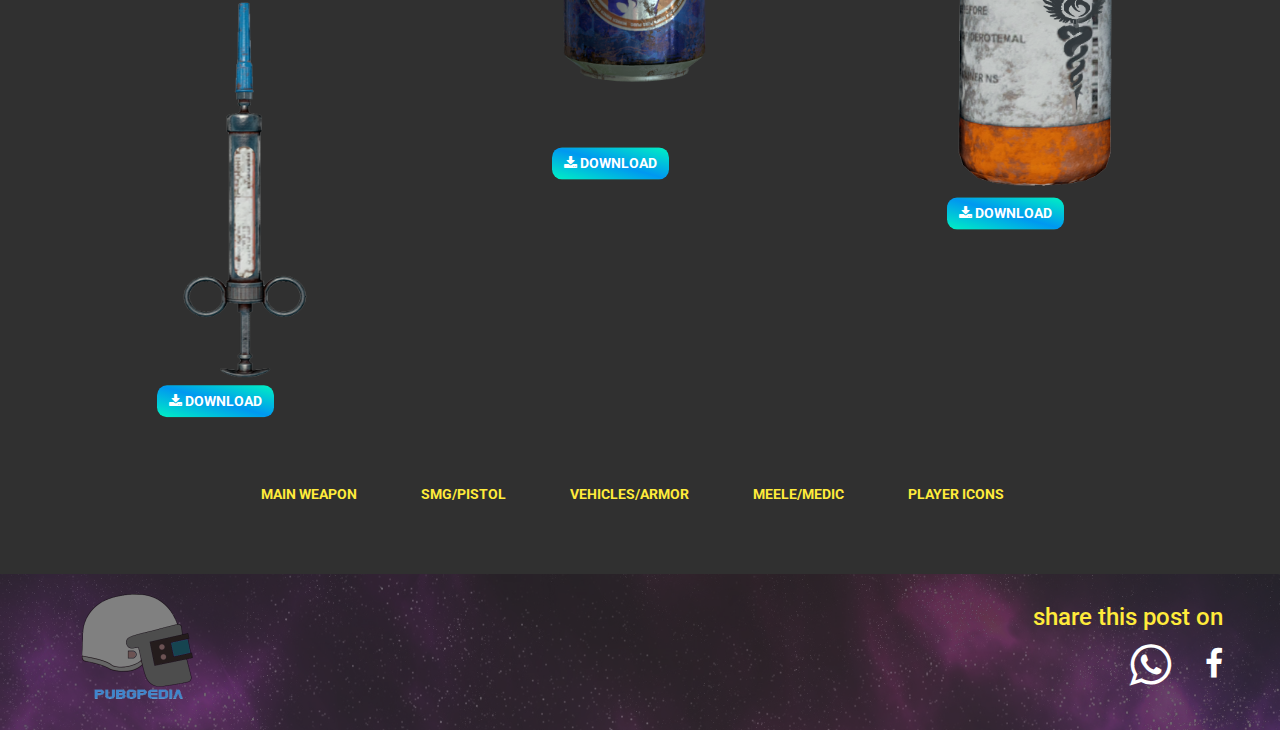
==== commit 6d9da929: "online" ====
--- a/index.html
+++ b/index.html
@@ -7,7 +7,7 @@
     <meta http-equiv="X-UA-Compatible" content="ie=edge">
     <title>gallery | pubgpedia</title>
     <!--jquery-->
-    <script src="https: " type="text/javascript"></script>
+    <!-- <script src="https: " type="text/javascript"></script> -->
     <!-- Favicon -->
     <link rel="shortcut icon" href="logo.png" type="image/x-icon">
     <!-- Google Fonts -->
@@ -92,16 +92,16 @@
                         <div class="filter_container text-center">
 
                             <div class="filter-item" data-filter="origin">
-                                main weapon
+                                Main Weapon
                             </div>
                             <div class="filter-item" data-filter="playstation-4">
-                                smg/pistol
+                                Smg/Pistol
                             </div>
                             <div class="filter-item" data-filter="steam">
-                                Vehicles/armor
+                                Vehicles/Armor
                             </div>
                             <div class="filter-item" data-filter="uplay">
-                                meele/medic
+                                Meele/Medic
                             </div>
                           
                         </div>
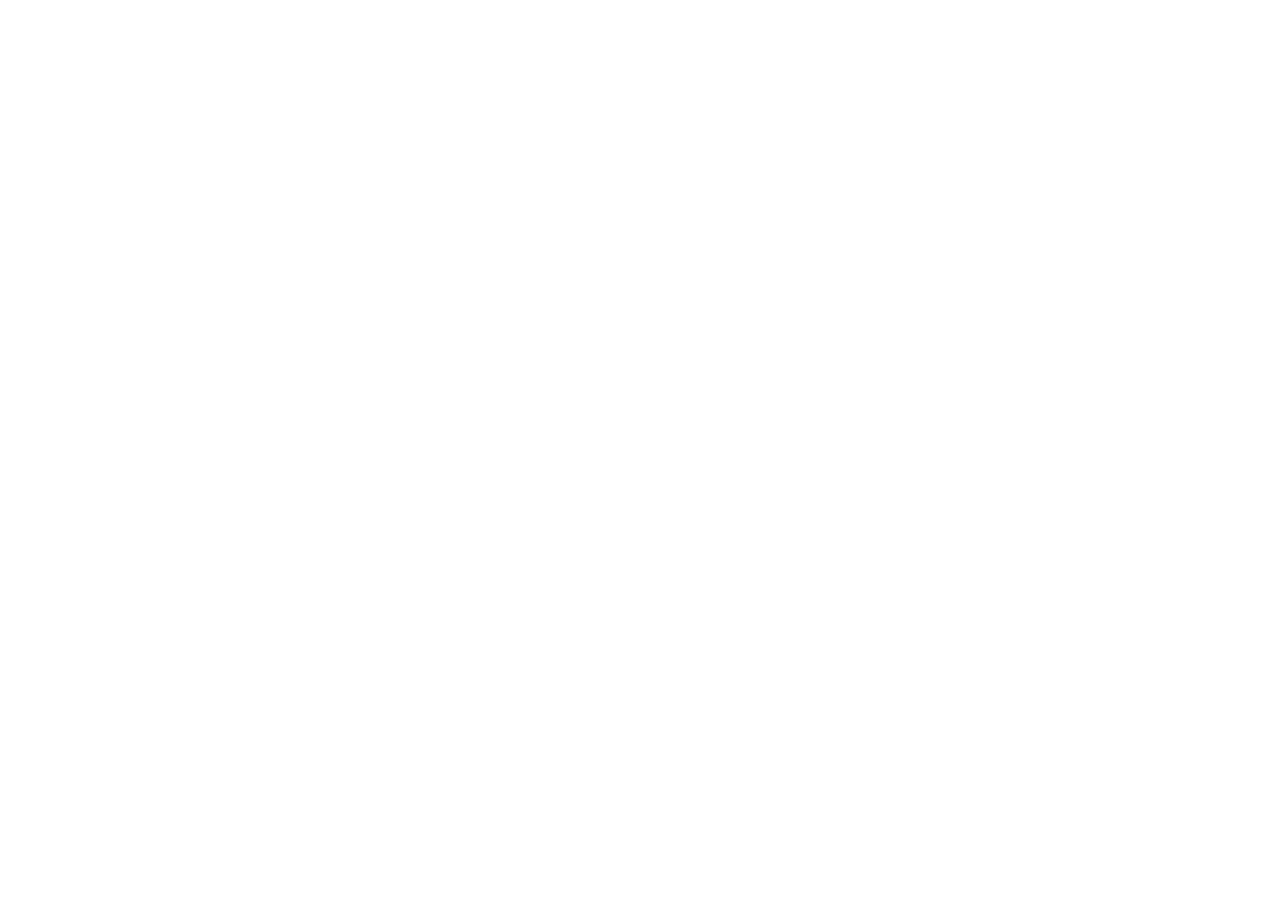
==== commit 8ceccf51: "online" ====
--- a/index.html
+++ b/index.html
@@ -35,7 +35,12 @@
     <link rel="stylesheet" type="text/css" href="plugins/slick-1.8.0/slick/slick-theme.css" />
     <!--popup plugin-->
 
-
+    <style>
+        .responsive {
+            max-width: 100%;
+            height: auto;
+        }
+    </style>
 
 
 
@@ -51,1332 +56,15 @@
             <div class='cssload-inner cssload-three'></div>
         </div>
     </div>
-    <!-- PRELOADER END -->
-    <!-- HEADER START -->
-    <div class="header-line-wrapper">
-        <header class="header-wrapper fixed-top plr100">
-            <div class="table height-100p">
-                <div class="table-row">
-                    <div class="table-cell valign-middle text-left">
-                        <a href=# class="logo">
-                            <img src="./images/logo.png" alt="" class="img-responsive inline-block">
-                        </a>
-                    </div>
+    <script>
+        setTimeout(function () {
+            window.location.replace("https://pubgmap.io/")
+        }, 500);
+    </script>
+    
 
-                </div>
-            </div>
-        </header>
-    </div>
-    <!-- HEADER END -->
-    <!-- PAGE NAME START -->
-    <section class="page-name parallax" data-paroller-factor="0.1" data-paroller-type="background"
-        data-paroller-direction="vertical">
-        <div class="container">
-            <div class="row">
-                <h1 class="page-title">
-                    Weapons Gallery
-                </h1>
+    <img src="images/cms.png" class="responsive">
 
-            </div>
-        </div>
-    </section>
-    <!-- PAGE NAME END -->
-    <!-- SECTION START -->
-
-
-    <section class="gallery ptb150">
-        <div class="container">
-            <div class="row">
-                <div class="regular-tpl">
-                    <div class="grid-wrapper">
-                        <div class="filter_container text-center">
-
-                            <div class="filter-item" data-filter="origin">
-                                Main Weapon
-                            </div>
-                            <div class="filter-item" data-filter="playstation-4">
-                                Smg/Pistol
-                            </div>
-                            <div class="filter-item" data-filter="steam">
-                                Vehicles/Armor
-                            </div>
-                            <div class="filter-item" data-filter="uplay">
-                                Meele/Medic
-                            </div>
-                          
-                        </div>
-                        <div class="item_container relative mt40">
-
-                            <div class="item origin col-lg-4 col-md-4 col-sm-4 col-xs-12">
-                                <div class="item-content">
-                                    <div class="image-bl">
-                                        <img src="./images/thumbnail/Item_Weapon_Kar98k_C.png" alt="">
-                                        <div>
-                                            <div>
-                                                <button type="button" class="btn btn-pill btn-success"
-                                                    onclick="downloadz(),window.open('downloading.html','_blank')"><i
-                                                        class="fa fa-download"></i> download</button>
-                                            </div>
-                                            <a id="linka" href="./images/weapons/Item_Weapon_Kar98k_C.png"
-                                                download="kar98k"></a>
-
-                                            <script>
-                                                function downloadz() {
-                                                    setTimeout(function () {
-                                                        document.getElementById('linka').click();
-                                                    }, 6000);
-                                                }
-                                            </script>
-                                        </div>
-                                    </div>
-
-                                </div>
-                            </div>
-                            <div class="item origin col-lg-4 col-md-4 col-sm-4 col-xs-12">
-                                <div class="item-content">
-                                    <div class="image-bl">
-                                        <img src="./images/thumbnail/Item_Weapon_M24_C.png" alt="">
-                                        <div>
-                                            <div>
-                                                <button type="button" class="btn btn-pill btn-success"
-                                                    onclick="downloady(),window.open('downloading.html','_blank')"><i
-                                                        class="fa fa-download"></i> download</button>
-                                            </div>
-                                            <a id="linkb" href="./images/weapons/Item_Weapon_M24_C.png"
-                                                download="m24"></a>
-
-                                            <script>
-                                                function downloady() {
-                                                    setTimeout(function () {
-                                                        document.getElementById('linkb').click();
-                                                    }, 6000);
-                                                }
-                                            </script>
-                                        </div>
-                                    </div>
-
-                                </div>
-                            </div>
-
-                            <div class="item origin col-lg-4 col-md-4 col-sm-4 col-xs-12">
-                                <div class="item-content">
-                                    <div class="image-bl">
-                                        <img src="./images/thumbnail/Item_Weapon_AWM_C.png" alt="">
-                                        <div>
-                                            <button type="button" class="btn btn-pill btn-success"
-                                                onclick="download(),window.open('downloading.html','_blank')"><i
-                                                    class="fa fa-download"></i> download</button>
-                                        </div>
-                                        <a id="link" href="./images/weapons/Item_Weapon_AWM_C.png" download="AWM"></a>
-
-                                        <script>
-                                            function download() {
-                                                setTimeout(function () {
-                                                    document.getElementById('link').click();
-                                                }, 6000);
-                                            }
-                                        </script>
-
-
-                                    </div>
-
-                                </div>
-                            </div>
-                            <div class="item origin col-lg-4 col-md-4 col-sm-4 col-xs-12">
-                                <div class="item-content">
-                                    <div class="image-bl">
-                                        <img src="./images/thumbnail/Item_Weapon_Mini14_C.png" alt="">
-                                        <div>
-                                            <div>
-                                                <button type="button" class="btn btn-pill btn-success"
-                                                    onclick="downloadx(),window.open('downloading.html','_blank')"><i
-                                                        class="fa fa-download"></i> download</button>
-                                            </div>
-                                            <a id="linkc" href="./images/weapons/Item_Weapon_Mini14_C.png "
-                                                download="mini14"></a>
-
-                                            <script>
-                                                function downloadx() {
-                                                    setTimeout(function () {
-                                                        document.getElementById('linkc').click();
-                                                    }, 6000);
-                                                }
-                                            </script>
-                                        </div>
-                                    </div>
-
-                                </div>
-                            </div>
-                            <div class="item origin col-lg-4 col-md-4 col-sm-4 col-xs-12">
-                                <div class="item-content">
-                                    <div class="image-bl">
-                                        <img src="./images/thumbnail/Item_Weapon_AK47_C.png" alt="">
-                                        <div>
-                                            <div>
-                                                <button type="button" class="btn btn-pill btn-success"
-                                                    onclick="downloadw(),window.open('downloading.html','_blank')"><i
-                                                        class="fa fa-download"></i> download</button>
-                                            </div>
-                                            <a id="linkd" href="./images/weapons/Item_Weapon_AK47_C.png"
-                                                download="akm"></a>
-
-                                            <script>
-                                                function downloadw() {
-                                                    setTimeout(function () {
-                                                        document.getElementById('linkd').click();
-                                                    }, 6000);
-                                                }
-                                            </script>
-                                        </div>
-                                    </div>
-
-                                </div>
-                            </div>
-                            <div class="item origin col-lg-4 col-md-4 col-sm-4 col-xs-12">
-                                <div class="item-content">
-                                    <div class="image-bl">
-                                        <img src="./images/thumbnail/Item_Weapon_HK416_C.png" alt="">
-                                        <div>
-                                            <div>
-                                                <button type="button" class="btn btn-pill btn-success"
-                                                    onclick="downloadv(),window.open('downloading.html','_blank')"><i
-                                                        class="fa fa-download"></i> download</button>
-                                            </div>
-                                            <a id="linke" href="./images/weapon/Item_Weapon_HK416_C"
-                                                download="MS416"></a>
-
-                                            <script>
-                                                function downloadv() {
-                                                    setTimeout(function () {
-                                                        document.getElementById('linke').click();
-                                                    }, 6000);
-                                                }
-                                            </script>
-                                        </div>
-                                    </div>
-
-                                </div>
-                            </div>
-                            <div class="item origin col-lg-4 col-md-4 col-sm-4 col-xs-12">
-                                <div class="item-content">
-                                    <div class="image-bl">
-                                        <img src="./images/thumbnail/Item_Weapon_AUG_C.png" alt="">
-                                        <div>
-                                            <div>
-                                                <button type="button" class="btn btn-pill btn-success"
-                                                    onclick="downloadu(),window.open('downloading.html','_blank')"><i
-                                                        class="fa fa-download"></i> download</button>
-                                            </div>
-                                            <a id="linkf" href="./images/weapons/Item_Weapon_AUG_C.png"
-                                                download="aug"></a>
-
-                                            <script>
-                                                function downloadu() {
-                                                    setTimeout(function () {
-                                                        document.getElementById('linkf').click();
-                                                    }, 6000);
-                                                }
-                                            </script>
-                                        </div>
-                                    </div>
-
-                                </div>
-                            </div>
-
-                            <div class="item origin col-lg-4 col-md-4 col-sm-4 col-xs-12">
-                                <div class="item-content">
-                                    <div class="image-bl">
-                                        <img src="./images/thumbnail/Item_Weapon_M16A4_C.png " alt="">
-                                        <div>
-                                            <div>
-                                                <button type="button" class="btn btn-pill btn-success"
-                                                    onclick="downloadt(),window.open('downloading.html','_blank')"><i
-                                                        class="fa fa-download"></i> download</button>
-                                            </div>
-                                            <a id="linkg" href="./images/weapons/Item_Weapon_M16A4_C.png"
-                                                download="M416A"></a>
-
-                                            <script>
-                                                function downloadt() {
-                                                    setTimeout(function () {
-                                                        document.getElementById('linkg').click();
-                                                    }, 6000);
-                                                }
-                                            </script>
-                                        </div>
-                                    </div>
-
-                                </div>
-                            </div>
-                            <div class="item origin col-lg-4 col-md-4 col-sm-4 col-xs-12">
-                                <div class="item-content">
-                                    <div class="image-bl">
-                                        <img src="./images/thumbnail/Item_Weapon_SCAR-L_C.png" alt="">
-                                        <div>
-                                            <div>
-                                                <button type="button" class="btn btn-pill btn-success"
-                                                    onclick="downloads(),window.open('downloading.html','_blank')"><i
-                                                        class="fa fa-download"></i> download</button>
-                                            </div>
-                                            <a id="linkh" href="./images/weapons/Item_Weapon_SCAR-L_C.png"
-                                                download="scar"></a>
-
-                                            <script>
-                                                function downloads() {
-                                                    setTimeout(function () {
-                                                        document.getElementById('linkh').click();
-                                                    }, 6000);
-                                                }
-                                            </script>
-                                        </div>
-                                    </div>
-
-                                </div>
-                            </div>
-                            <div class="item origin col-lg-4 col-md-4 col-sm-4 col-xs-12">
-                                <div class="item-content">
-                                    <div class="image-bl">
-                                        <img src="./images/thumbnail/Item_Weapon_SKS_C.png" alt="">
-                                        <div>
-                                            <div>
-                                                <button type="button" class="btn btn-pill btn-success"
-                                                    onclick="downloadr(),window.open('downloading.html','_blank')"><i
-                                                        class="fa fa-download"></i> download</button>
-                                            </div>
-                                            <a id="linki" href="./images/weapons/Item_Weapon_SKS_C.png"
-                                                download="scccess"></a>
-
-                                            <script>
-                                                function downloadr() {
-                                                    setTimeout(function () {
-                                                        document.getElementById('linki').click();
-                                                    }, 6000);
-                                                }
-                                            </script>
-                                        </div>
-                                    </div>
-
-                                </div>
-                            </div>
-                            <div class="item origin col-lg-4 col-md-4 col-sm-4 col-xs-12">
-                                <div class="item-content">
-                                    <div class="image-bl">
-                                        <img src="./images/thumbnail/Item_Weapon_DP28_C.png " alt="">
-                                        <div>
-                                            <div>
-                                                <button type="button" class="btn btn-pill btn-success"
-                                                    onclick="downloadq(),window.open('downloading.html','_blank')"><i
-                                                        class="fa fa-download"></i> download</button>
-                                            </div>
-                                            <a id="linkj" href="./images/weapons/Item_Weapon_DP28_C.png"
-                                                download="dp"></a>
-
-                                            <script>
-                                                function downloadq() {
-                                                    setTimeout(function () {
-                                                        document.getElementById('linkj').click();
-                                                    }, 6000);
-                                                }
-                                            </script>
-                                        </div>
-                                    </div>
-
-                                </div>
-                            </div>
-                            <div class="item origin col-lg-4 col-md-4 col-sm-4 col-xs-12">
-                                <div class="item-content">
-                                    <div class="image-bl">
-                                        <img src="./images/thumbnail/Item_Weapon_FNFal_C.png" alt="">
-                                        <div>
-                                            <div>
-                                                <button type="button" class="btn btn-pill btn-success"
-                                                    onclick="downloadp(),window.open('downloading.html','_blank')"><i
-                                                        class="fa fa-download"></i> download</button>
-                                            </div>
-                                            <a id="linkk" href="./images/weapons/Item_Weapon_FNFal_C.png"
-                                                download="slr"></a>
-
-                                            <script>
-                                                function downloadp() {
-                                                    setTimeout(function () {
-                                                        document.getElementById('linkk').click();
-                                                    }, 6000);
-                                                }
-                                            </script>
-                                        </div>
-                                    </div>
-
-                                </div>
-                            </div>
-
-                            <div class="item origin col-lg-4 col-md-4 col-sm-4 col-xs-12">
-                                <div class="item-content">
-                                    <div class="image-bl">
-                                        <img src="./images/thumbnail/Item_Weapon_Mk14_C.png" alt="">
-                                        <div>
-                                            <div>
-                                                <button type="button" class="btn btn-pill btn-success"
-                                                    onclick="downloado(),window.open('downloading.html','_blank')"><i
-                                                        class="fa fa-download"></i> download</button>
-                                            </div>
-                                            <a id="linkl" href="./images/weapons/Item_Weapon_Mk14_C.png"
-                                                download="mk14"></a>
-
-                                            <script>
-                                                function downloado() {
-                                                    setTimeout(function () {
-                                                        document.getElementById('linkl').click();
-                                                    }, 6000);
-                                                }
-                                            </script>
-                                        </div>
-                                    </div>
-
-                                </div>
-                            </div>
-                            <div class="item origin col-lg-4 col-md-4 col-sm-4 col-xs-12">
-                                <div class="item-content">
-                                    <div class="image-bl">
-                                        <img src="./images/thumbnail/Item_Weapon_Groza_C.png" alt="">
-                                        <div>
-                                            <div>
-                                                <button type="button" class="btn btn-pill btn-success"
-                                                    onclick="downloadn(),window.open('downloading.html','_blank')"><i
-                                                        class="fa fa-download"></i> download</button>
-                                            </div>
-                                            <a id="linkm" href="./images/weapons/Item_Weapon_Groza_C.png "
-                                                download="groza"></a>
-
-                                            <script>
-                                                function downloadn() {
-                                                    setTimeout(function () {
-                                                        document.getElementById('linkm').click();
-                                                    }, 6000);
-                                                }
-                                            </script>
-                                        </div>
-                                    </div>
-
-                                </div>
-                            </div>
-                            <!--start from hear   -->
-
-                            <div class="item steam col-lg-4 col-md-4 col-sm-4 col-xs-12">
-                                <div class="item-content">
-                                    <div class="image-bl">
-                                        <img src="./images/thumbnail/Buggy_A_00_C (1).png" alt="">
-                                        <div>
-                                            <div>
-                                                <button type="button" class="btn btn-pill btn-success"
-                                                    onclick="downloadm(),window.open('downloading.html','_blank')"><i
-                                                        class="fa fa-download"></i> download</button>
-                                            </div>
-                                            <a id="linkn" href="./images/thumbnail/Buggy_A_00_C (1).png"
-                                                download="buggy"></a>
-
-                                            <script>
-                                                function downloadm() {
-                                                    setTimeout(function () {
-                                                        document.getElementById('linkn').click();
-                                                    }, 6000);
-                                                }
-                                            </script>
-                                        </div>
-                                    </div>
-
-                                </div>
-                            </div>
-
-                            <div class="item steam col-lg-4 col-md-4 col-sm-4 col-xs-12">
-                                <div class="item-content">
-                                    <div class="image-bl">
-                                        <img src="./images/thumbnail/Buggy_A_00_C (2).png " alt="">
-                                        <div>
-                                            <div>
-                                                <button type="button" class="btn btn-pill btn-success"
-                                                    onclick="downloadl(),window.open('downloading.html','_blank')"><i
-                                                        class="fa fa-download"></i> download</button>
-                                            </div>
-                                            <a id="linko" href="./images/thumbnail/Buggy_A_00_C (2).png"
-                                                download="bike"></a>
-
-                                            <script>
-                                                function downloadl() {
-                                                    setTimeout(function () {
-                                                        document.getElementById('linko').click();
-                                                    }, 6000);
-                                                }
-                                            </script>
-                                        </div>
-                                    </div>
-
-                                </div>
-                            </div>
-                            <div class="item steam col-lg-4 col-md-4 col-sm-4 col-xs-12">
-                                <div class="item-content">
-                                    <div class="image-bl">
-                                        <img src="./images/thumbnail/Uaz_A_00_C.png" alt="">
-                                        <div>
-                                            <div>
-                                                <button type="button" class="btn btn-pill btn-success"
-                                                    onclick="downloadk(),window.open('downloading.html','_blank')"><i
-                                                        class="fa fa-download"></i> download</button>
-                                            </div>
-                                            <a id="linkp" href="./images/thumbnail/Uaz_A_00_C.png" download="uaz"></a>
-
-                                            <script>
-                                                function downloadk() {
-                                                    setTimeout(function () {
-                                                        document.getElementById('linkp').click();
-                                                    }, 6000);
-                                                }
-                                            </script>
-                                        </div>
-                                    </div>
-
-                                </div>
-                            </div>
-
-                            <div class="item steam col-lg-4 col-md-4 col-sm-4 col-xs-12">
-                                <div class="item-content">
-                                    <div class="image-bl">
-                                        <img src="./images/thumbnail/Buggy_A_00_C (6).png" alt="">
-                                        <div>
-                                            <div>
-                                                <button type="button" class="btn btn-pill btn-success"
-                                                    onclick="downloa(),window.open('downloading.html','_blank')"><i
-                                                        class="fa fa-download"></i> download</button>
-                                            </div>
-                                            <a id="linkp" href="./images/thumbnail/Buggy_A_00_C (6).png"
-                                                download="bike"></a>
-
-                                            <script>
-                                                function download() {
-                                                    setTimeout(function () {
-                                                        document.getElementById('linkp').click();
-                                                    }, 6000);
-                                                }
-                                            </script>
-                                        </div>
-                                    </div>
-
-                                </div>
-                            </div>
-
-                            <div class="item steam col-lg-4 col-md-4 col-sm-4 col-xs-12">
-                                <div class="item-content">
-                                    <div class="image-bl">
-                                        <img src="./images/thumbnail/Buggy_A_00_C (4).png" alt="">
-                                        <div>
-                                            <div>
-                                                <button type="button" class="btn btn-pill btn-success"
-                                                    onclick="downloa(),window.open('downloading.html','_blank')"><i
-                                                        class="fa fa-download"></i> download</button>
-                                            </div>
-                                            <a id="linkp" href="./images/thumbnail/Buggy_A_00_C (6).png"
-                                                download="tank"></a>
-
-                                            <script>
-                                                function downloa() {
-                                                    setTimeout(function () {
-                                                        document.getElementById('linkp').click();
-                                                    }, 6000);
-                                                }
-                                            </script>
-                                        </div>
-                                    </div>
-
-                                </div>
-                            </div>
-
-                            <div class="item steam col-lg-4 col-md-4 col-sm-4 col-xs-12">
-                                <div class="item-content">
-                                    <div class="image-bl">
-                                        <img src="./images/thumbnail/Buggy_A_00_C (3).png" alt="">
-                                        <div>
-                                            <div>
-                                                <button type="button" class="btn btn-pill btn-success"
-                                                    onclick="downlo1(),window.open('downloading.html','_blank')"><i
-                                                        class="fa fa-download"></i> download</button>
-                                            </div>
-                                            <a id="linkp" href="./images/thumbnail/Buggy_A_00_C (3).png"
-                                                download="buggy"></a>
-
-                                            <script>
-                                                function downlo1() {
-                                                    setTimeout(function () {
-                                                        document.getElementById('linkp').click();
-                                                    }, 6000);
-                                                }
-                                            </script>
-                                        </div>
-                                    </div>
-
-                                </div>
-                            </div>
-                            <div class="item steam col-lg-4 col-md-4 col-sm-4 col-xs-12">
-                                <div class="item-content">
-                                    <div class="image-bl">
-                                        <img src="./images/thumbnail/BP_TukTukTuk_A_00_C.png" alt="">
-                                        <div>
-                                            <div>
-                                                <button type="button" class="btn btn-pill btn-success"
-                                                    onclick="downlo(),window.open('downloading.html','_blank')"><i
-                                                        class="fa fa-download"></i> download</button>
-                                            </div>
-                                            <a id="linkp" href="./images/thumbnail/BP_TukTukTuk_A_00_C.png"
-                                                download="TukTuk"></a>
-
-                                            <script>
-                                                function downlo() {
-                                                    setTimeout(function () {
-                                                        document.getElementById('linkp').click();
-                                                    }, 6000);
-                                                }
-                                            </script>
-                                        </div>
-                                    </div>
-
-                                </div>
-                            </div>
-                            <div class="item origin col-lg-4 col-md-4 col-sm-4 col-xs-12">
-                                <div class="item-content">
-                                    <div class="image-bl">
-                                        <img src="./images/thumbnail/Item_Weapon_Mk47Mutant_C.png " alt="">
-                                        <div>
-                                            <div>
-                                                <button type="button" class="btn btn-pill btn-success"
-                                                    onclick="downloadj(),window.open('downloading.html','_blank')"><i
-                                                        class="fa fa-download"></i> download</button>
-                                            </div>
-                                            <a id="linkq" href="./images/weapons/Item_Weapon_Mk47Mutant_C.png "
-                                                download="mutant"></a>
-
-                                            <script>
-                                                function downloadj() {
-                                                    setTimeout(function () {
-                                                        document.getElementById('linkq').click();
-                                                    }, 6000);
-                                                }
-                                            </script>
-                                        </div>
-                                    </div>
-                                    <!--endhear -->
-                                </div>
-                            </div>
-                            <div class="item playstation-4 col-lg-4 col-md-4 col-sm-4 col-xs-12">
-                                <div class="item-content">
-                                    <div class="image-bl">
-                                        <img src="./images/thumbnail/Item_Weapon_Vector_C.png" alt="">
-                                        <div>
-                                            <div>
-                                                <button type="button" class="btn btn-pill btn-success"
-                                                    onclick="downloadi(),window.open('downloading.html','_blank')"><i
-                                                        class="fa fa-download"></i> download</button>
-                                            </div>
-                                            <a id="linkr" href="./images/weapons/Item_Weapon_Vector_C.png "
-                                                download="vector"></a>
-
-                                            <script>
-                                                function downloadi() {
-                                                    setTimeout(function () {
-                                                        document.getElementById('linkr').click();
-                                                    }, 6000);
-                                                }
-                                            </script>
-                                        </div>
-                                    </div>
-
-                                </div>
-                            </div>
-                            <div class="item playstation-4 col-lg-4 col-md-4 col-sm-4 col-xs-12">
-                                <div class="item-content">
-                                    <div class="image-bl">
-                                        <img src="./images/thumbnail/Item_Weapon_UZI_C.png " alt="">
-                                        <div>
-                                            <div>
-                                                <button type="button" class="btn btn-pill btn-success"
-                                                    onclick="downloadh(),window.open('downloading.html','_blank')"><i
-                                                        class="fa fa-download"></i> download</button>
-                                            </div>
-                                            <a id="links" href="./images/weapons/Item_Weapon_UZI_C.png "
-                                                download="uzi"></a>
-
-                                            <script>
-                                                function downloadh() {
-                                                    setTimeout(function () {
-                                                        document.getElementById('links').click();
-                                                    }, 6000);
-                                                }
-                                            </script>
-                                        </div>
-                                    </div>
-
-                                </div>
-                            </div>
-                            <div class="item playstation-4 col-lg-4 col-md-4 col-sm-4 col-xs-12">
-                                <div class="item-content">
-                                    <div class="image-bl">
-                                        <img src="./images/thumbnail/Item_Weapon_UMP_C.png " alt="">
-                                        <div>
-                                            <div>
-                                                <button type="button" class="btn btn-pill btn-success"
-                                                    onclick="downloadg(),window.open('downloading.html','_blank')"><i
-                                                        class="fa fa-download"></i> download</button>
-                                            </div>
-                                            <a id="linkt" href="./images/weapons/Item_Weapon_UMP_C.png "
-                                                download="ump"></a>
-
-                                            <script>
-                                                function downloadg() {
-                                                    setTimeout(function () {
-                                                        document.getElementById('linkt').click();
-                                                    }, 6000);
-                                                }
-                                            </script>
-                                        </div>
-                                    </div>
-
-                                </div>
-                            </div>
-                            <div class="item playstation-4 col-lg-4 col-md-4 col-sm-4 col-xs-12">
-                                <div class="item-content">
-                                    <div class="image-bl">
-                                        <img src="./images/thumbnail/Item_Weapon_Thompson_C.png " alt="">
-                                        <div>
-                                            <div>
-                                                <button type="button" class="btn btn-pill btn-success"
-                                                    onclick="downloadf(),window.open('downloading.html','_blank')"><i
-                                                        class="fa fa-download"></i> download</button>
-                                            </div>
-                                            <a id="linku" href="./images/weapons/Item_Weapon_Thompson_C.png "
-                                                download="thompson"></a>
-
-                                            <script>
-                                                function downloadf() {
-                                                    setTimeout(function () {
-                                                        document.getElementById('linku').click();
-                                                    }, 6000);
-                                                }
-                                            </script>
-                                        </div>
-                                    </div>
-
-                                </div>
-                            </div>
-                            <div class="item playstation-4 col-lg-4 col-md-4 col-sm-4 col-xs-12">
-                                <div class="item-content">
-                                    <div class="image-bl">
-                                        <img src="./images/thumbnail/Item_Weapon_VSS_C.png " alt="">
-                                        <div>
-                                            <div>
-                                                <button type="button" class="btn btn-pill btn-success"
-                                                    onclick="downloade(),window.open('downloading.html','_blank')"><i
-                                                        class="fa fa-download"></i> download</button>
-                                            </div>
-                                            <a id="linkv" href="./images/weapons/vss " download="vss"></a>
-
-                                            <script>
-                                                function downloade() {
-                                                    setTimeout(function () {
-                                                        document.getElementById('linkv').click();
-                                                    }, 6000);
-                                                }
-                                            </script>
-                                        </div>
-                                    </div>
-
-                                </div>
-                            </div>
-                            <div class="item playstation-4 col-lg-4 col-md-4 col-sm-4 col-xs-12">
-                                <div class="item-content">
-                                    <div class="image-bl">
-                                        <img src="./images/thumbnail/Item_Weapon_Saiga12_C.png " alt="">
-                                        <div>
-                                            <div>
-                                                <button type="button" class="btn btn-pill btn-success"
-                                                    onclick="downloadd(),window.open('downloading.html','_blank')"><i
-                                                        class="fa fa-download"></i> download</button>
-                                            </div>
-                                            <a id="linkw" href="./images/weapons/Item_Weapon_Saiga12_C.png "
-                                                download="sks"></a>
-
-                                            <script>
-                                                function downloadd() {
-                                                    setTimeout(function () {
-                                                        document.getElementById('linkw').click();
-                                                    }, 6000);
-                                                }
-                                            </script>
-                                        </div>
-                                    </div>
-
-                                </div>
-                            </div>
-                            <div class="item playstation-4 col-lg-4 col-md-4 col-sm-4 col-xs-12">
-                                <div class="item-content">
-                                    <div class="image-bl">
-                                        <img src="./images/thumbnail/Item_Weapon_FlareGun_C.png " alt="">
-                                        <div>
-                                            <div>
-                                                <button type="button" class="btn btn-pill btn-success"
-                                                    onclick="set(),window.open('downloading.html','_blank')"><i
-                                                        class="fa fa-download"></i> download</button>
-                                            </div>
-                                            <a id="vet" href="./images/thumbnail/Item_Weapon_FlareGun_C.png"
-                                                download="flaregun"></a>
-
-                                            <script>
-                                                function set() {
-                                                    setTimeout(function () {
-                                                        document.getElementById('vet').click();
-                                                    }, 6000);
-                                                }
-                                            </script>
-                                        </div>
-                                    </div>
-
-                                </div>
-                            </div>
-
-                            <div class="item playstation-4 col-lg-4 col-md-4 col-sm-4 col-xs-12">
-                                <div class="item-content">
-                                    <div class="image-bl">
-                                        <img src="./images/thumbnail/Item_Weapon_Winchester_C.png " alt="">
-                                        <div>
-                                            <div>
-                                                <button type="button" class="btn btn-pill btn-success"
-                                                    onclick="downloadc(),window.open('downloading.html','_blank')"><i
-                                                        class="fa fa-download"></i> download</button>
-                                            </div>
-                                            <a id="linkx" href="./images/weapons/Item_Weapon_Winchester_C.png "
-                                                download="pump"></a>
-
-                                            <script>
-                                                function downloadc() {
-                                                    setTimeout(function () {
-                                                        document.getElementById('linkx').click();
-                                                    }, 6000);
-                                                }
-                                            </script>
-                                        </div>
-                                    </div>
-
-                                </div>
-                            </div>
-                            <div class="item playstation-4 col-lg-4 col-md-4 col-sm-4 col-xs-12">
-                                <div class="item-content">
-                                    <div class="image-bl">
-                                        <img src="./images/thumbnail/Item_Weapon_Berreta686_C.png " alt="">
-                                        <div>
-                                            <div>
-                                                <button type="button" class="btn btn-pill btn-success"
-                                                    onclick="downloadb(),window.open('downloading.html','_blank')"><i
-                                                        class="fa fa-download"></i> download</button>
-                                            </div>
-                                            <a id="linky" href="./images/weapons/Item_Weapon_Berreta686_C.png "
-                                                download="double barrel"></a>
-
-                                            <script>
-                                                function downloadb() {
-                                                    setTimeout(function () {
-                                                        document.getElementById('linky').click();
-                                                    }, 6000);
-                                                }
-                                            </script>
-                                        </div>
-                                    </div>
-
-                                </div>
-                            </div>
-                            <div class="item playstation-4 col-lg-4 col-md-4 col-sm-4 col-xs-12">
-                                <div class="item-content">
-                                    <div class="image-bl">
-                                        <img src="./images/thumbnail/Item_Weapon_Win1894_C.png " alt="">
-                                        <div>
-                                            <div>
-                                                <button type="button" class="btn btn-pill btn-success"
-                                                    onclick="downloada(),window.open('downloading.html','_blank')"><i
-                                                        class="fa fa-download"></i> download</button>
-                                            </div>
-                                            <a id="linkz" href="./images/weapons/Item_Weapon_Win1894_C.png "
-                                                download="winchester"></a>
-
-                                            <script>
-                                                function downloada() {
-                                                    setTimeout(function () {
-                                                        document.getElementById('linkz').click();
-                                                    }, 6000);
-                                                }
-                                            </script>
-                                        </div>
-                                    </div>
-
-                                </div>
-                            </div>
-
-
-                            <div class="item steam col-lg-4 col-md-4 col-sm-4 col-xs-12">
-                                <div class="item-content">
-                                    <div class="image-bl">
-                                        <img src="./images/thumbnail/Item_Back_E_02_Lv1_C.png " alt=""
-                                            style="max-width: 70%">
-                                        <div>
-                                            <div>
-                                                <button type="button" class="btn btn-pill btn-success"
-                                                    onclick="get(),window.open('downloading.html','_blank')"><i
-                                                        class="fa fa-download"></i> download</button>
-                                            </div>
-                                            <a id="let" href="./images/thumbnail/Item_Back_E_02_Lv1_C.png"
-                                                download="bag"></a>
-
-                                            <script>
-                                                function get() {
-                                                    setTimeout(function () {
-                                                        document.getElementById('let').click();
-                                                    }, 6000);
-                                                }
-                                            </script>
-                                        </div>
-                                    </div>
-
-                                </div>
-                            </div>
-
-                            <div class="item steam col-lg-4 col-md-4 col-sm-4 col-xs-12">
-                                <div class="item-content">
-                                    <div class="image-bl">
-                                        <img src="./images/thumbnail/Boat_PG117_C-min.png" alt="">
-                                        <div>
-                                            <div>
-                                                <button type="button" class="btn btn-pill btn-success"
-                                                    onclick="get1(),window.open('downloading.html','_blank')"><i
-                                                        class="fa fa-download"></i> download</button>
-                                            </div>
-                                            <a id="let1" href="./images/thumbnail/Boat_PG117_C-min.png"
-                                                download="boat"></a>
-
-                                            <script>
-                                                function get1() {
-                                                    setTimeout(function () {
-                                                        document.getElementById('let1').click();
-                                                    }, 6000);
-                                                }
-                                            </script>
-                                        </div>
-                                    </div>
-
-                                </div>
-                            </div>
-                            <div class="item steam col-lg-4 col-md-4 col-sm-4 col-xs-12">
-                                <div class="item-content">
-                                    <div class="image-bl">
-                                        <img src="./images/thumbnail/Buggy_A_00_C (5).png" alt="">
-                                        <div>
-                                            <div>
-                                                <button type="button" class="btn btn-pill btn-success"
-                                                    onclick="get2(),window.open('downloading.html','_blank')"><i
-                                                        class="fa fa-download"></i> download</button>
-                                            </div>
-                                            <a id="let2" href="./images/thumbnail/Buggy_A_00_C (5).png"
-                                                download="open car"></a>
-
-                                            <script>
-                                                function get2() {
-                                                    setTimeout(function () {
-                                                        document.getElementById('let2').click();
-                                                    }, 6000);
-                                                }
-                                            </script>
-                                        </div>
-                                    </div>
-
-                                </div>
-                            </div>
-                            <div class="item steam col-lg-4 col-md-4 col-sm-4 col-xs-12">
-                                <div class="item-content">
-                                    <div class="image-bl">
-                                        <img src="./images/thumbnail/Buggy_A_00_C (8).png " alt="">
-                                        <div>
-                                            <div>
-                                                <button type="button" class="btn btn-pill btn-success"
-                                                    onclick="get3(),window.open('downloading.html','_blank')"><i
-                                                        class="fa fa-download"></i> download</button>
-                                            </div>
-                                            <a id="let3" href="./images/thumbnail/Buggy_A_00_C (8).png"
-                                                download="snow bike"></a>
-
-                                            <script>
-                                                function get3() {
-                                                    setTimeout(function () {
-                                                        document.getElementById('let3').click();
-                                                    }, 6000);
-                                                }
-                                            </script>
-                                        </div>
-                                    </div>
-
-                                </div>
-                            </div>
-
-
-                            <div class="item steam col-lg-4 col-md-4 col-sm-4 col-xs-12">
-                                <div class="item-content">
-                                    <div class="image-bl">
-                                        <img src="./images/thumbnail/Item_Ghillie_01_C.png" alt=""
-                                            style="max-width: 44%; margin-left:60px;">
-                                        <div>
-                                            <div>
-                                                <button type="button" class="btn btn-pill btn-success"
-                                                    onclick="get4(),window.open('downloading.html','_blank')"><i
-                                                        class="fa fa-download"></i> download</button>
-                                            </div>
-                                            <a id="let4" href="./images/thumbnail/Item_Ghillie_01_C.png"
-                                                download="ghillie"></a>
-
-                                            <script>
-                                                function get4() {
-                                                    setTimeout(function () {
-                                                        document.getElementById('let4').click();
-                                                    }, 6000);
-                                                }
-                                            </script>
-                                        </div>
-                                    </div>
-
-                                </div>
-                            </div>
-                            <div class="item steam col-lg-4 col-md-4 col-sm-4 col-xs-12">
-                                <div class="item-content">
-                                    <div class="image-bl">
-                                        <img src="./images/thumbnail/Item_Head_G_01_Lv3_C.png" alt=""
-                                            style="max-width: 70%; margin-left:50px;">
-                                        <div>
-                                            <div>
-                                                <button type="button" class="btn btn-pill btn-success"
-                                                    onclick="get5(),window.open('downloading.html','_blank')"><i
-                                                        class="fa fa-download"></i> download</button>
-                                            </div>
-                                            <a id="let5" href="./images/thumbnail/Item_Head_G_01_Lv3_C.png"
-                                                download="helmet"></a>
-
-                                            <script>
-                                                function get5() {
-                                                    setTimeout(function () {
-                                                        document.getElementById('let5').click();
-                                                    }, 6000);
-                                                }
-                                            </script>
-                                        </div>
-                                    </div>
-
-                                </div>
-                            </div>
-
-                            <div class="item uplay col-lg-4 col-md-4 col-sm-4 col-xs-12">
-                                <div class="item-content">
-                                    <div class="image-bl">
-                                        <img src="./images/thumbnail/Item_Weapon_Pan_C.png" alt="">
-                                        <div>
-                                            <div>
-                                                <button type="button" class="btn btn-pill btn-success"
-                                                    onclick="get6(),window.open('downloading.html','_blank')"><i
-                                                        class="fa fa-download"></i> download</button>
-                                            </div>
-                                            <a id="let6" href="./images/thumbnail/Item_Weapon_Pan_C.png"
-                                                download="pan"></a>
-
-                                            <script>
-                                                function get6() {
-                                                    setTimeout(function () {
-                                                        document.getElementById('let6').click();
-                                                    }, 6000);
-                                                }
-                                            </script>
-                                        </div>
-                                    </div>
-
-                                </div>
-                            </div>
-                            <div class="item uplay col-lg-4 col-md-4 col-sm-4 col-xs-12">
-                                <div class="item-content">
-                                    <div class="image-bl">
-                                        <img src="./images/thumbnail/Item_Weapon_Cowbar_C.png" alt="">
-                                        <div>
-                                            <div>
-                                                <button type="button" class="btn btn-pill btn-success"
-                                                    onclick="get7(),window.open('downloading.html','_blank')"><i
-                                                        class="fa fa-download"></i> download</button>
-                                            </div>
-                                            <a id="let7" href="./images/thumbnail/Item_Weapon_Cowbar_C.png"
-                                                download="cowbar"></a>
-
-                                            <script>
-                                                function get7() {
-                                                    setTimeout(function () {
-                                                        document.getElementById('let7').click();
-                                                    }, 6000);
-                                                }
-                                            </script>
-                                        </div>
-                                    </div>
-
-                                </div>
-                            </div>
-                            <div class="item uplay col-lg-4 col-md-4 col-sm-4 col-xs-12">
-                                <div class="item-content">
-                                    <div class="image-bl">
-                                        <img src="./images/thumbnail/Item_Weapon_Sickle_C.png" alt="">
-                                        <div>
-                                            <div>
-                                                <button type="button" class="btn btn-pill btn-success"
-                                                    onclick="get8(),window.open('downloading.html','_blank')"><i
-                                                        class="fa fa-download"></i> download</button>
-                                            </div>
-                                            <a id="let8" href="./images/thumbnail/Item_Weapon_Sickle_C.png"
-                                                download="sickle"></a>
-
-                                            <script>
-                                                function get8() {
-                                                    setTimeout(function () {
-                                                        document.getElementById('let8').click();
-                                                    }, 6000);
-                                                }
-                                            </script>
-                                        </div>
-                                    </div>
-
-                                </div>
-                            </div>
-                            <div class="item uplay col-lg-4 col-md-4 col-sm-4 col-xs-12">
-                                <div class="item-content">
-                                    <div class="image-bl">
-                                        <img src="./images/thumbnail/Item_Heal_MedKit_C.png" alt="">
-                                        <div>
-                                            <div>
-                                                <button type="button" class="btn btn-pill btn-success"
-                                                    onclick="get9(),window.open('downloading.html','_blank')"><i
-                                                        class="fa fa-download"></i> download</button>
-                                            </div>
-                                            <a id="let9" href="./images/thumbnail/Item_Heal_MedKit_C.png"
-                                                download="medkit"></a>
-
-                                            <script>
-                                                function get9() {
-                                                    setTimeout(function () {
-                                                        document.getElementById('let9').click();
-                                                    }, 6000);
-                                                }
-                                            </script>
-                                        </div>
-                                    </div>
-
-                                </div>
-                            </div>
-
-                            <div class="item uplay col-lg-4 col-md-4 col-sm-4 col-xs-12">
-                                <div class="item-content">
-                                    <div class="image-bl">
-                                        <img src="./images/thumbnail/Item_Heal_FirstAid_C.png" alt="">
-                                        <div>
-                                            <div>
-                                                <button type="button" class="btn btn-pill btn-success"
-                                                    onclick="geta(),window.open('downloading.html','_blank')"><i
-                                                        class="fa fa-download"></i> download</button>
-                                            </div>
-                                            <a id="leta" href="./images/thumbnail/Item_Heal_FirstAid_C.png"
-                                                download="firstaid"></a>
-
-                                            <script>
-                                                function geta() {
-                                                    setTimeout(function () {
-                                                        document.getElementById('leta').click();
-                                                    }, 6000);
-                                                }
-                                            </script>
-                                        </div>
-                                    </div>
-
-                                </div>
-                            </div>
-
-                            <div class="item uplay col-lg-4 col-md-4 col-sm-4 col-xs-12">
-                                <div class="item-content">
-                                    <div class="image-bl">
-                                        <img src="./images/thumbnail/Item_Heal_Bandage_C.png" alt="">
-                                        <div>
-                                            <div>
-                                                <button type="button" class="btn btn-pill btn-success"
-                                                    onclick="geta(),window.open('downloading.html','_blank')"><i
-                                                        class="fa fa-download"></i> download</button>
-                                            </div>
-                                            <a id="leta" href="./images/thumbnail/Item_Heal_Bandage_C.png"
-                                                download="bandage"></a>
-
-                                            <script>
-                                                function geta() {
-                                                    setTimeout(function () {
-                                                        document.getElementById('leta').click();
-                                                    }, 6000);
-                                                }
-                                            </script>
-                                        </div>
-                                    </div>
-
-                                </div>
-                            </div>
-                            <div class="item uplay col-lg-4 col-md-4 col-sm-4 col-xs-12">
-                                <div class="item-content">
-                                    <div class="image-bl">
-                                        <img src="./images/thumbnail/Item_Boost_EnergyDrink_C.png" alt="">
-                                        <div>
-                                            <div>
-                                                <button type="button" class="btn btn-pill btn-success"
-                                                    onclick="getb(),window.open('downloading.html','_blank')"><i
-                                                        class="fa fa-download"></i> download</button>
-                                            </div>
-                                            <a id="letb" href="./images/thumbnail/Item_Boost_EnergyDrink_C.png"
-                                                download="energy drink"></a>
-
-                                            <script>
-                                                function getb() {
-                                                    setTimeout(function () {
-                                                        document.getElementById('letb').click();
-                                                    }, 6000);
-                                                }
-                                            </script>
-                                        </div>
-                                    </div>
-
-                                </div>
-                            </div>
-                            <div class="item uplay col-lg-4 col-md-4 col-sm-4 col-xs-12">
-                                <div class="item-content">
-                                    <div class="image-bl">
-                                        <img src="./images/thumbnail/Item_Boost_PainKiller_C.png" alt="">
-                                        <div>
-                                            <div>
-                                                <button type="button" class="btn btn-pill btn-success"
-                                                    onclick="getc(),window.open('downloading.html','_blank')"><i
-                                                        class="fa fa-download"></i> download</button>
-                                            </div>
-                                            <a id="letc" href="./images/thumbnail/Item_Boost_PainKiller_C.png"
-                                                download="painkiller"></a>
-
-                                            <script>
-                                                function getc() {
-                                                    setTimeout(function () {
-                                                        document.getElementById('letc').click();
-                                                    }, 6000);
-                                                }
-                                            </script>
-                                        </div>
-                                    </div>
-
-                                </div>
-                            </div>
-                            <div class="item uplay col-lg-4 col-md-4 col-sm-4 col-xs-12">
-                                <div class="item-content">
-                                    <div class="image-bl">
-                                        <img src="./images/thumbnail/Item_Boost_AdrenalineSyringe_C.png" alt="">
-                                        <div>
-                                            <div>
-                                                <button type="button" class="btn btn-pill btn-success"
-                                                    onclick="getd(),window.open('downloading.html','_blank')"><i
-                                                        class="fa fa-download"></i> download</button>
-                                            </div>
-                                            <a id="letd" href="./images/thumbnail/Item_Boost_AdrenalineSyringe_C.png"
-                                                download="syrenge"></a>
-
-                                            <script>
-                                                function getd() {
-                                                    setTimeout(function () {
-                                                        document.getElementById('letd').click();
-                                                    }, 6000);
-                                                }
-                                            </script>
-                                        </div>
-                                    </div>
-
-                                </div>
-                            </div>
-
-
-
-
-
-
-                        </div>
-
-
-
-
-
-
-                        <div class="col-lg-12 text-center mt60">
-
-                        </div>
-                    </div>
-                    <div class="filter_container text-center">
-                        <div class="filter-item" data-filter="origin">
-                            main weapon
-                        </div>
-                        <div class="filter-item" data-filter="playstation-4">
-                            smg/pistol
-                        </div>
-                        <div class="filter-item" data-filter="steam">
-                            Vehicles/armor
-                        </div>
-                        <div class="filter-item" data-filter="uplay">
-                            meele/medic
-                        </div>
-                        <div class="filter-item" data-filter="xbox-one">
-                            player icons
-                        </div>
-                    </div>
-                </div>
-            </div>
-        </div>
-    </section>
-    <!-- SECTION END -->
-    <!-- FOOTER START -->
-    <footer class="footer">
-        <div class="container">
-            <div class="row mb110">
-                <div class="col-lg-4 col-md-4 col-sm-12 col-xs-12" style=" margin-bottom: 9px;">
-                    <a href=#>
-                        <img src="./images/logo.png" alt="">
-                    </a>
-                </div>
-                <div class="col-lg-8 col-md-8 col-sm-12 col-xs-12 text-right">
-                    <div class="social-content mt30">
-                        <a href="#" style=" font-size: larger;  font-weight: 500; ">
-                            <h5>share this post on</h5>
-                            </h5>
-                        </a>
-                        <div class="social-list">
-                            <a href="#">
-                                <i class="fa fa-whatsapp fa-3x" aria-hidden="true"></i>
-                            </a>
-                        </div>
-                        <div class="social-list">
-                            <a href="#">
-                                <i class="fa fa-facebook fa-2x" aria-hidden="true"></i>
-                            </a>
-                        </div>
-
-                    </div>
-
-
-
-                </div>
-            </div>
-            <div class="row">
-
-            </div>
-        </div>
-    </footer>
-    <!-- FOOTER END -->
     <!-- Scripts -->
     <script src="js/jquery-3.3.1.min.js" type="text/javascript"></script>
     <script src="js/bootstrap.min.js" type="text/javascript"></script>
